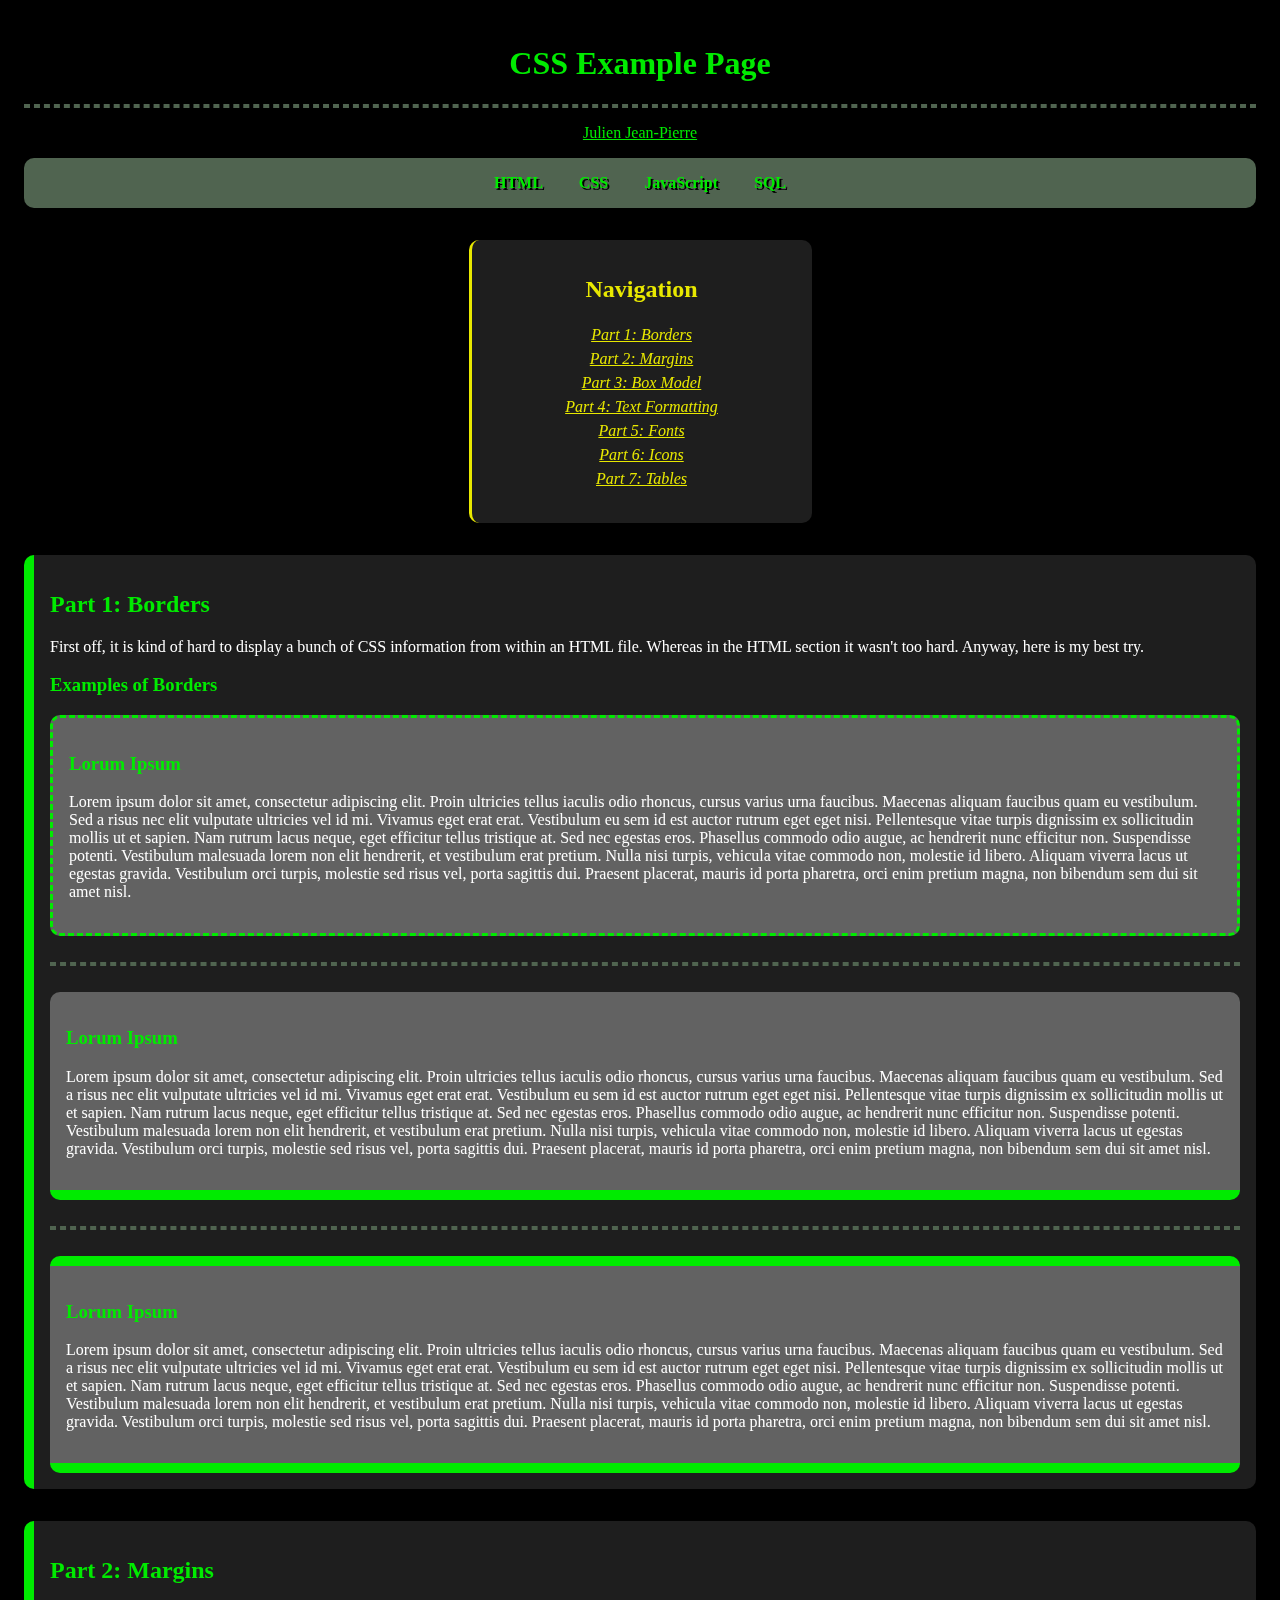
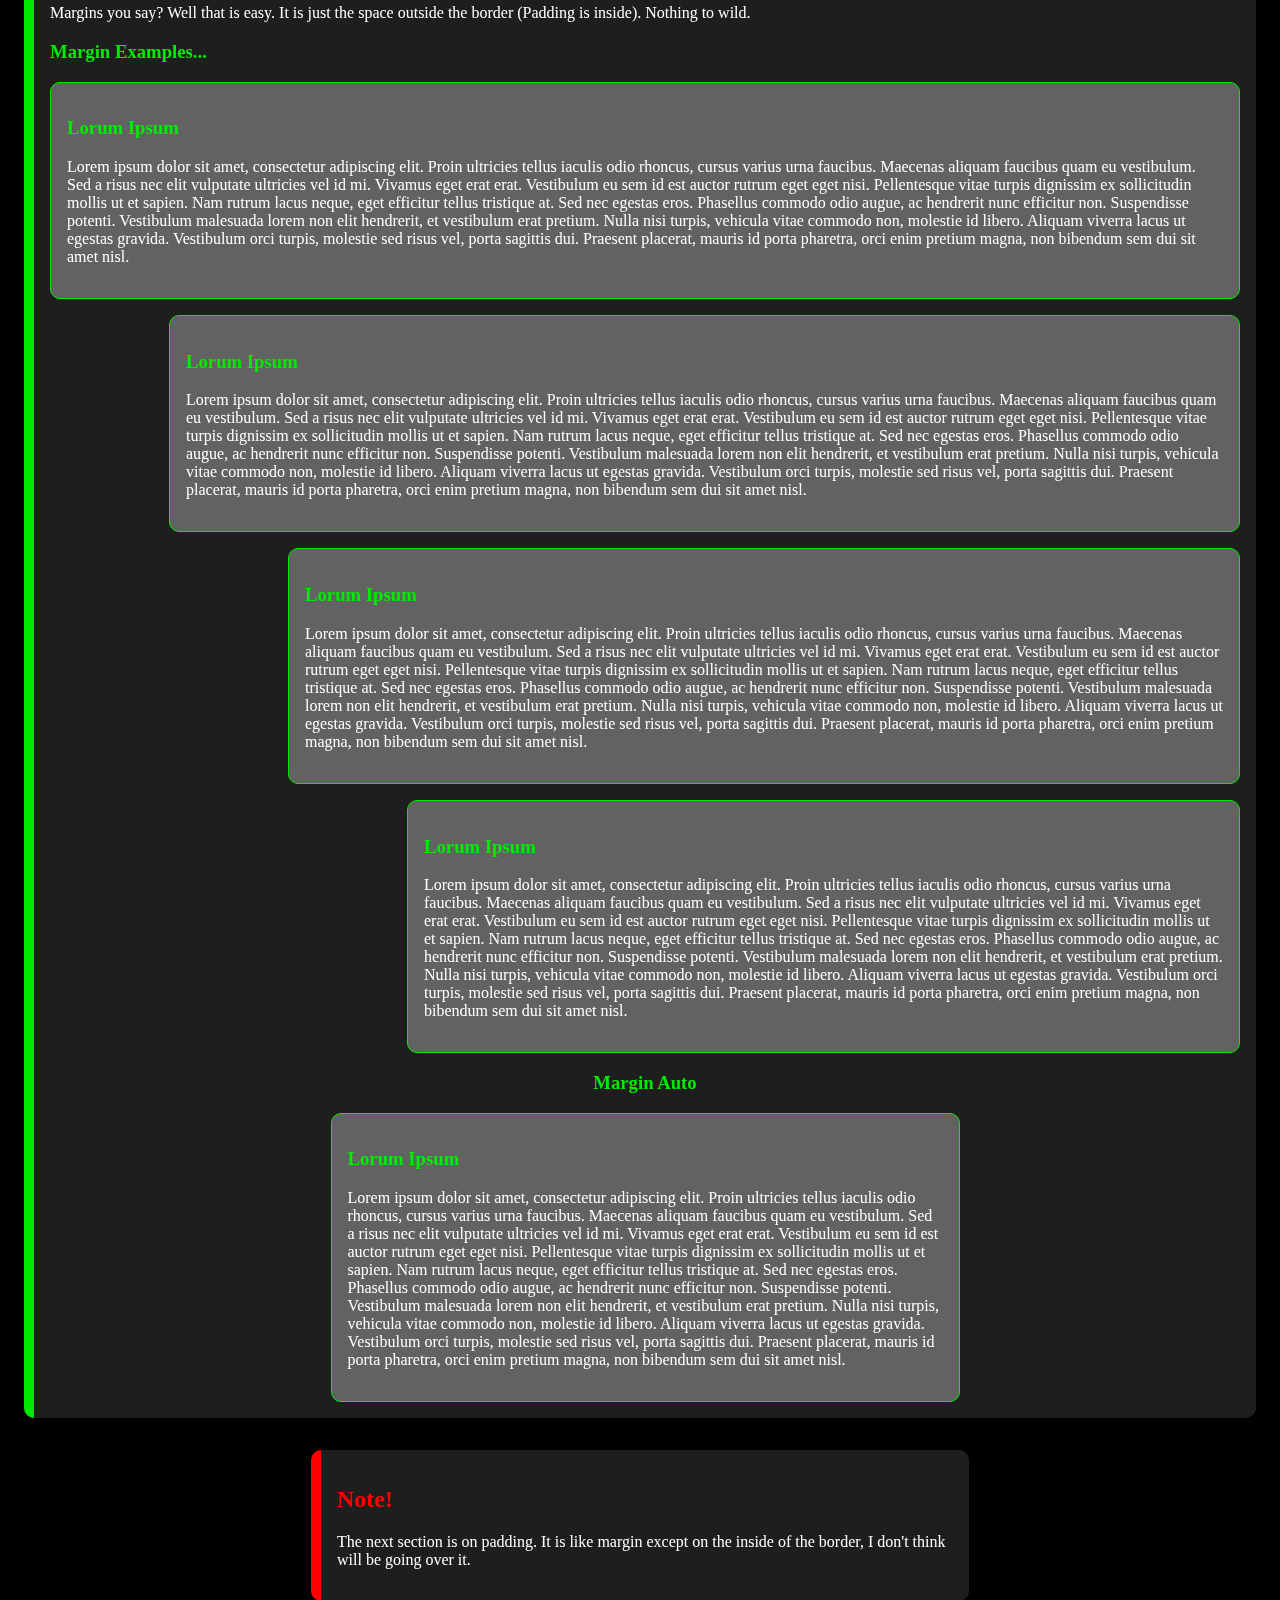
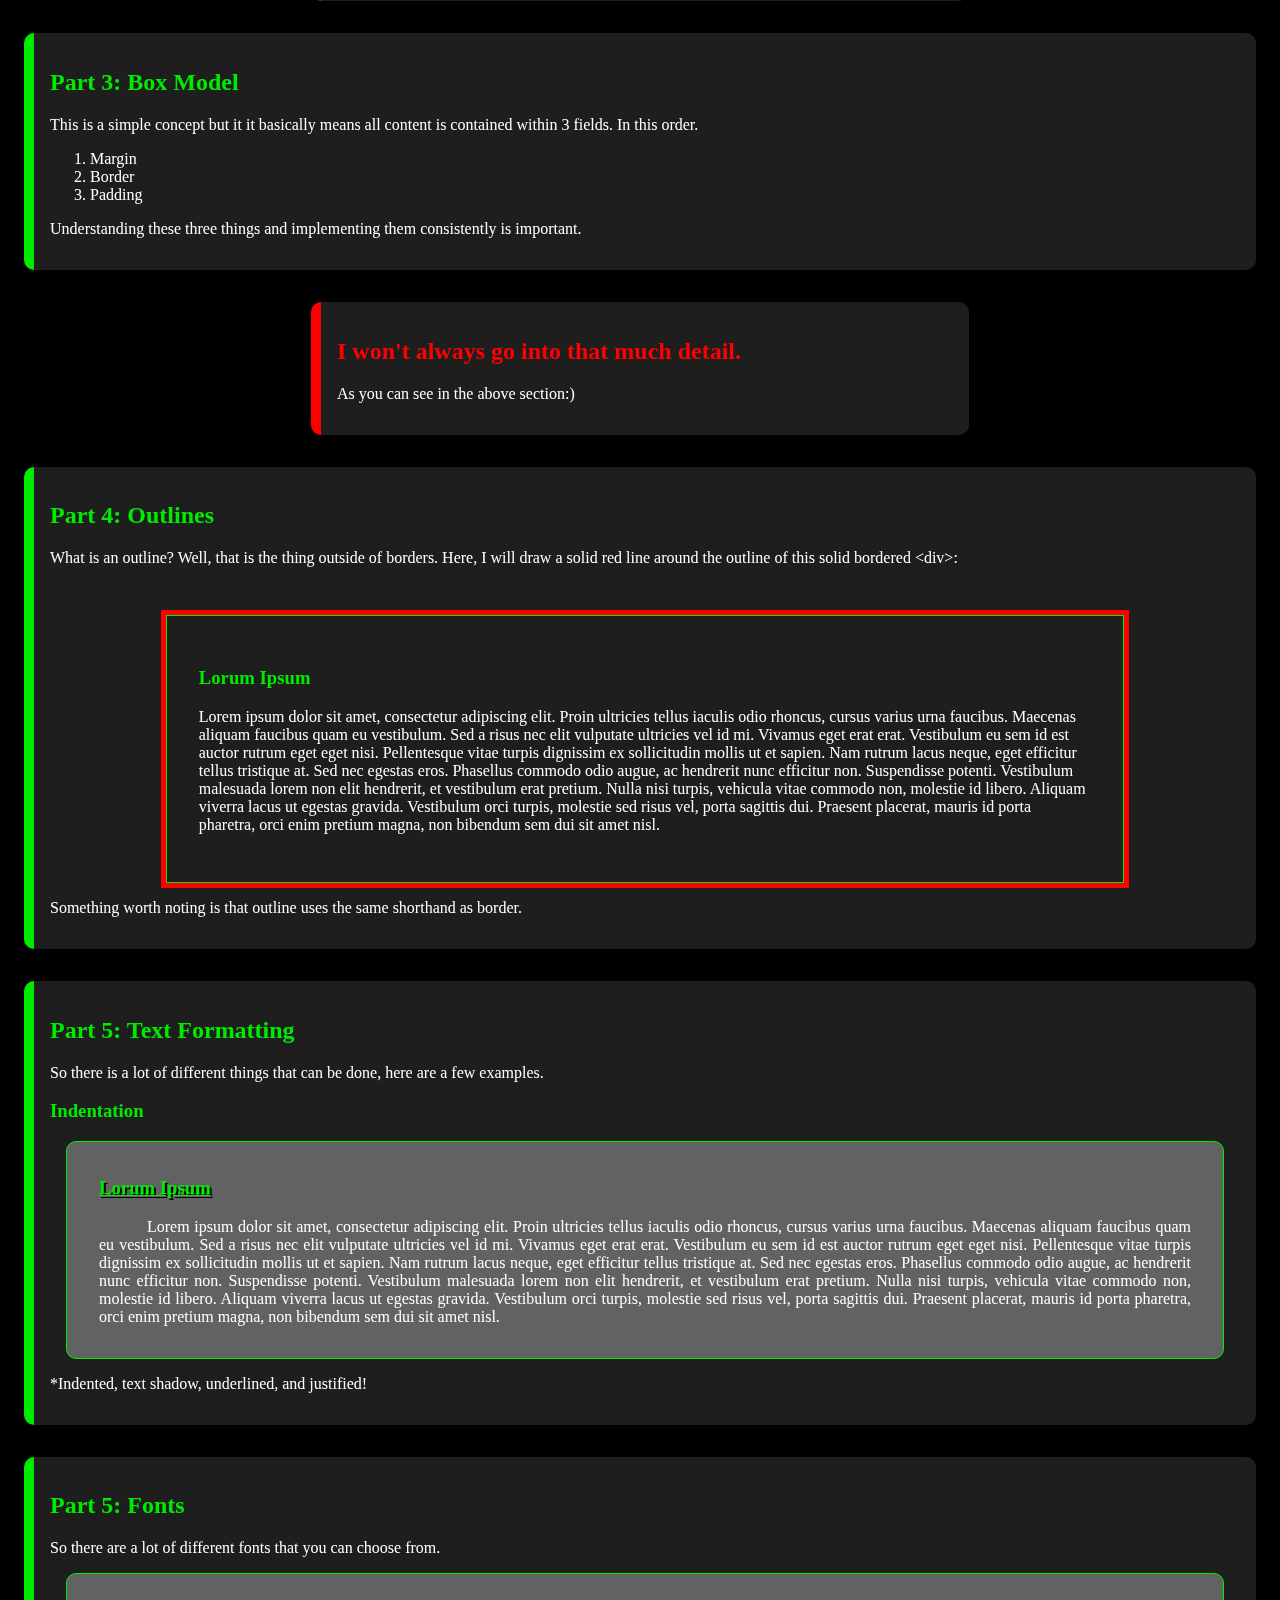
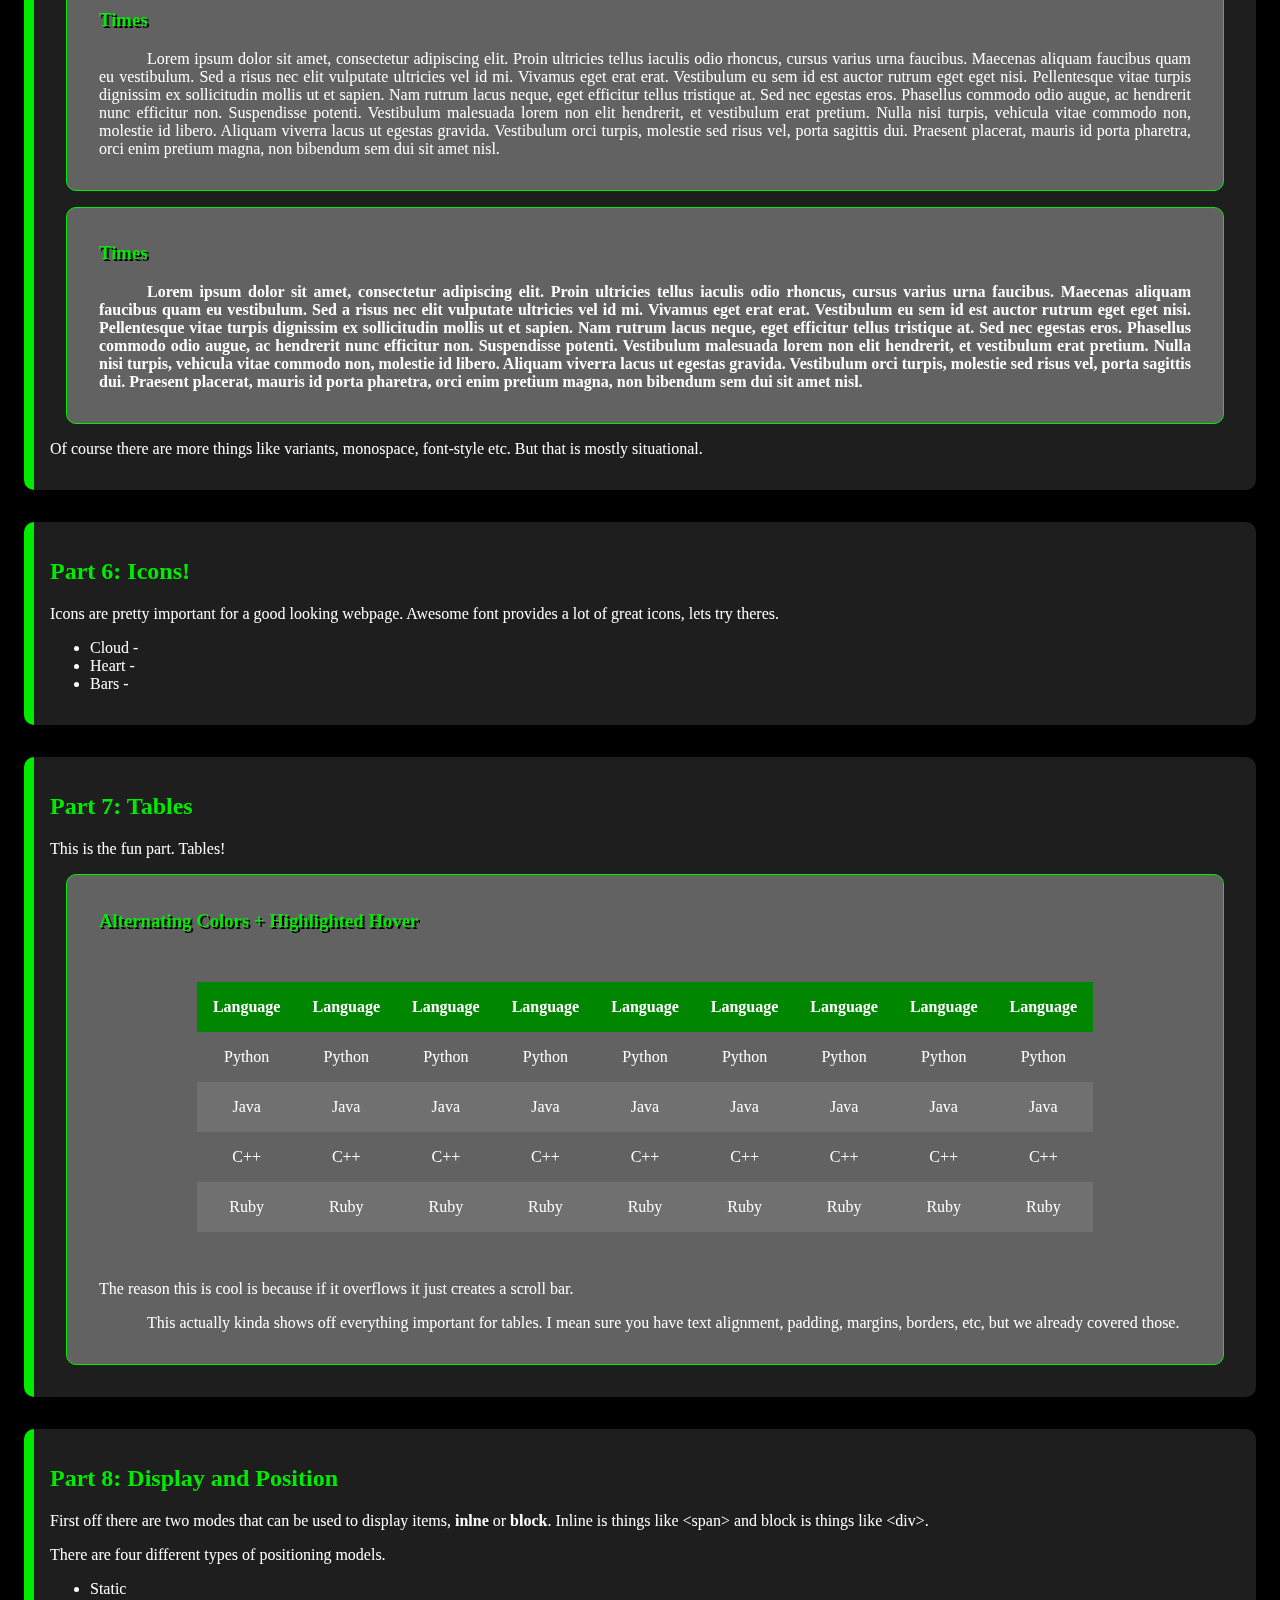
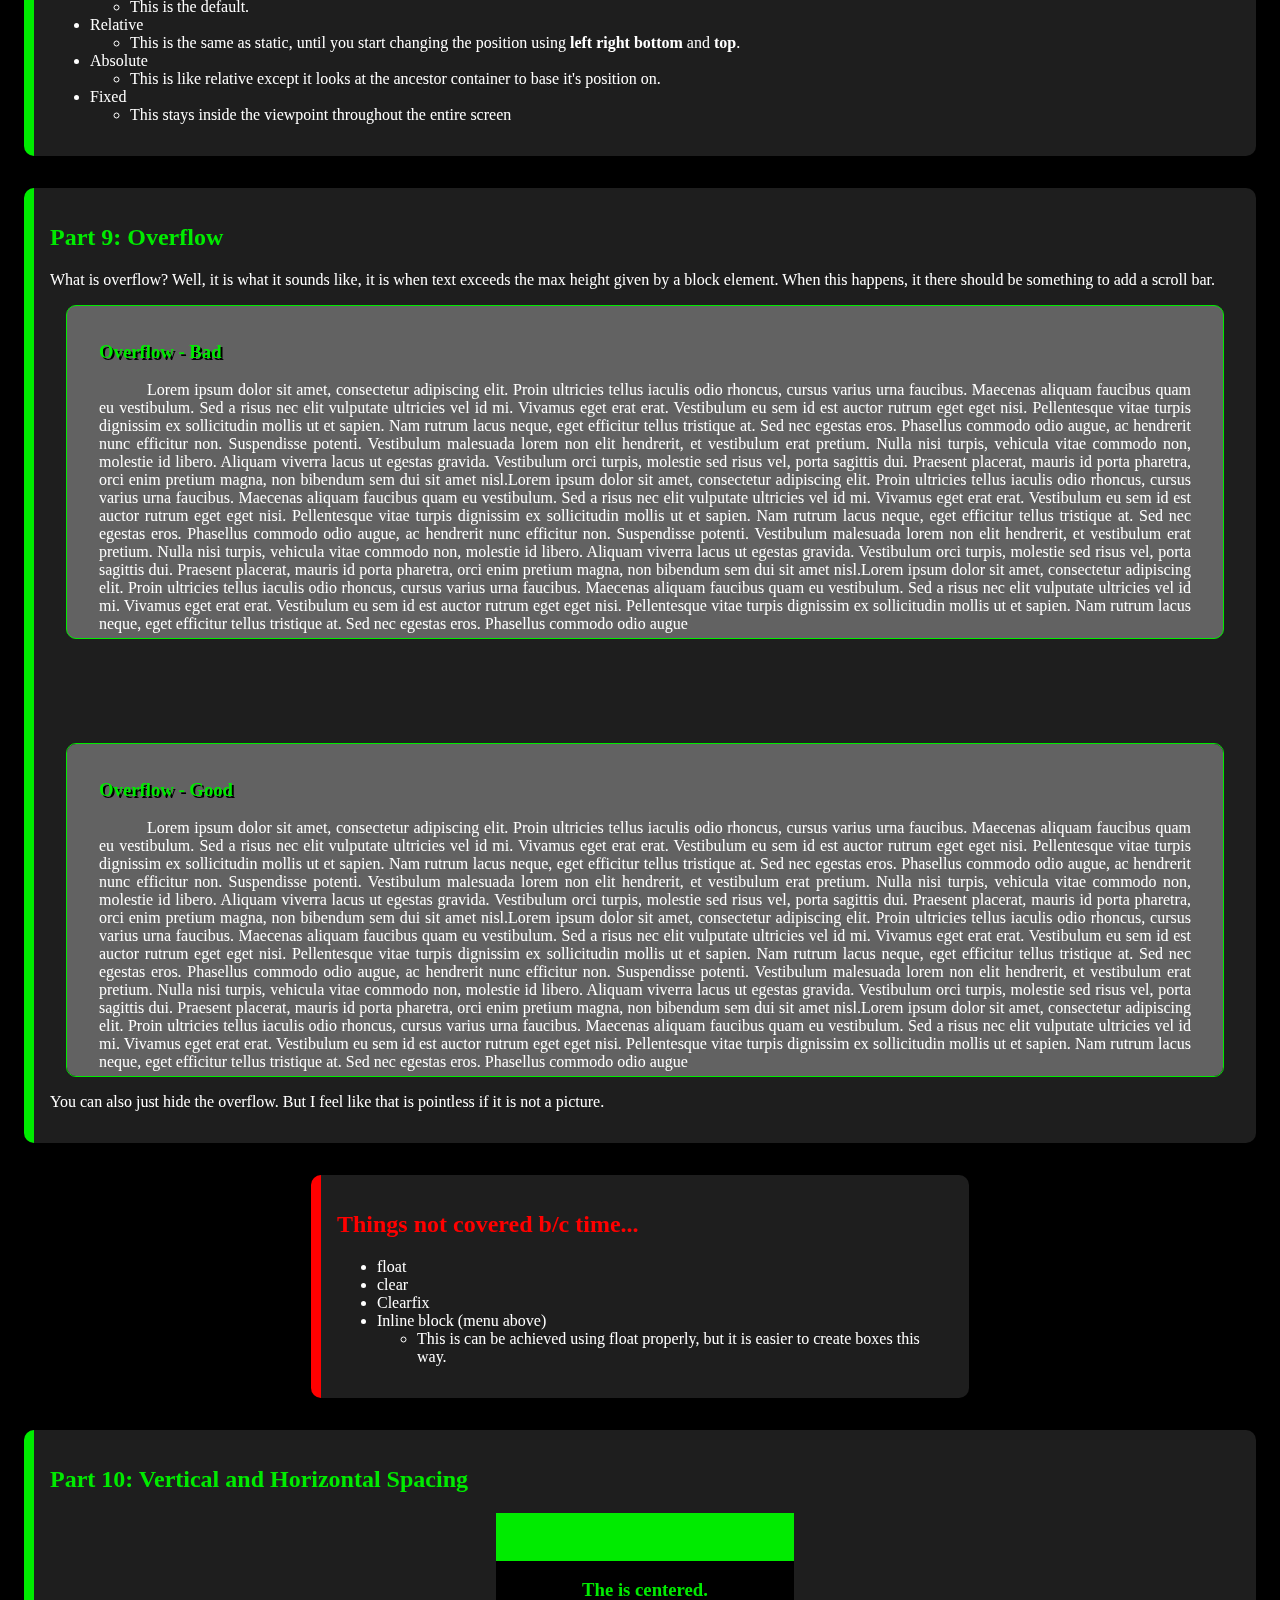
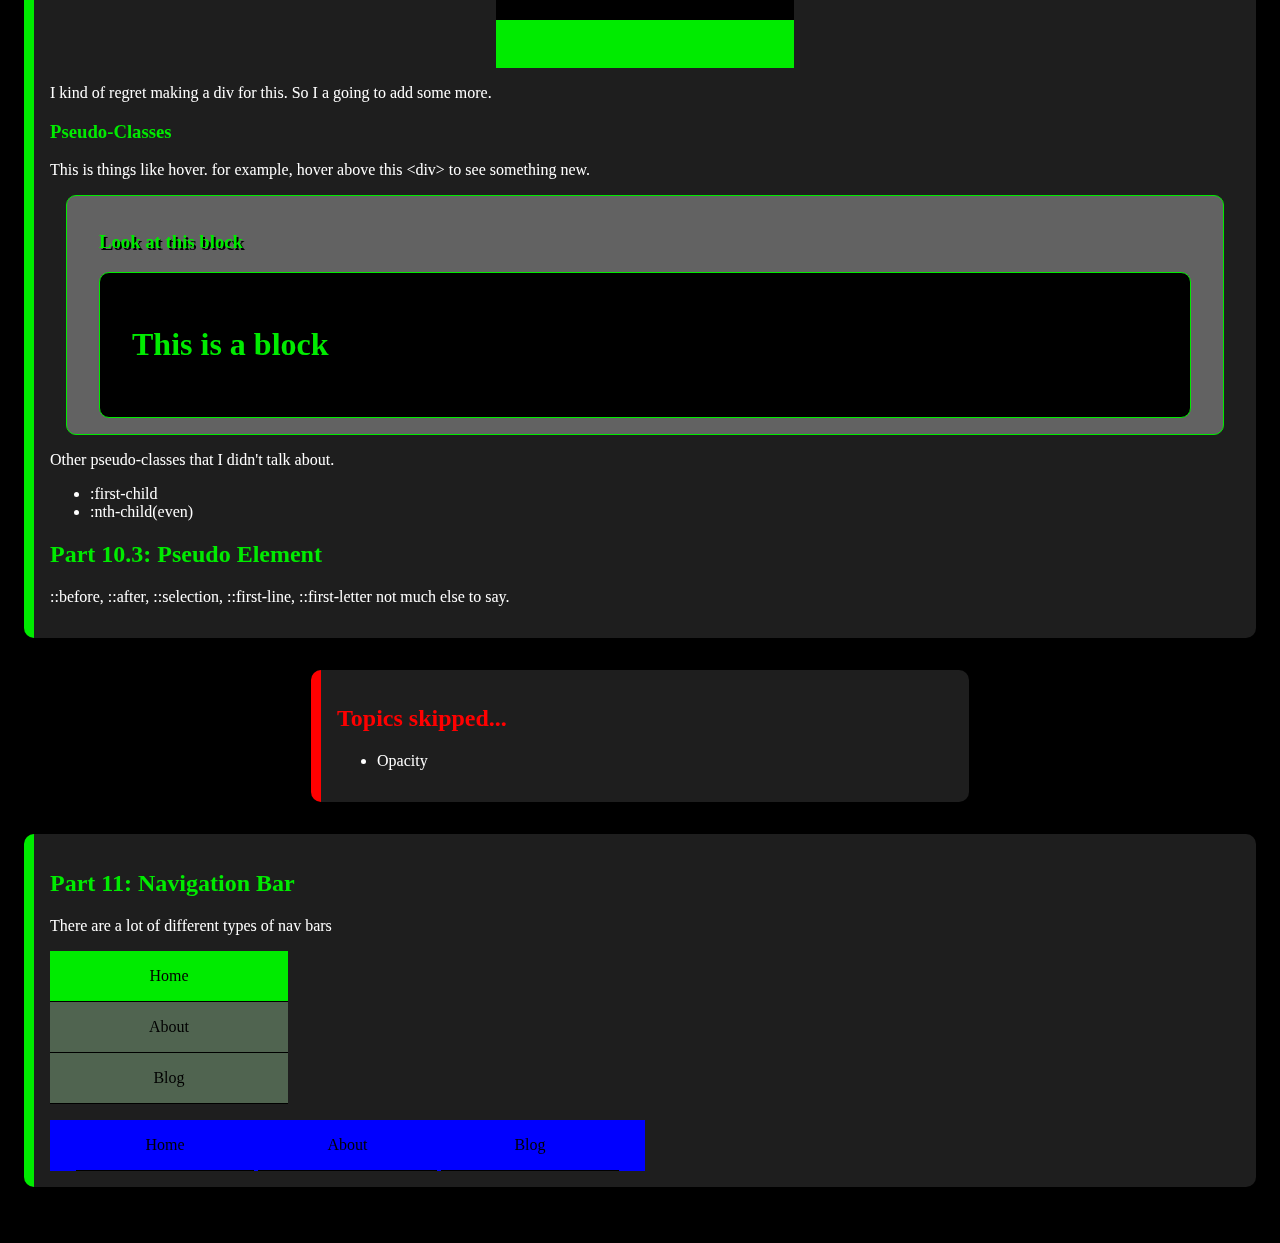
==== css_document.html @ b3747b6f "Initial push" ====
<!DOCTYPE html>
<html>
	<head>
		<title>CSS Page</title>
		<link rel="stylesheet" type="text/css" href="css_page_green.css">
		<!-- ADD HREF TO FONT AWESOME -->
		<link rel="stylesheet" type="text/css" href="font_awesome">
		<!-- ADD HREF TO FONT AWESOME -->
		<meta name="description" content="Page that describes css">
		<meta name="author" content="Julien Jean-Pierre">
		<meta name="keywords" content="CSS">
	</head>
	<body>
		<!-- HEADER -->
		<header id="header" class="">
			<h1>CSS Example Page</h1>
			<hr>
			<p><a href="github.com/herojeanpierre">Julien Jean-Pierre</a></p>
		</header>
		<!-- NAVIGATION -->
		<nav>
			<ul class="menu">
				<li class="menu"><a href="Simple_Document.html">HTML</a></li>
				<li class="menu"><a href="css_document.html">CSS</a></li>
				<li class="menu"><a href="javascript_document.html">JavaScript</a></li>
				<li class="menu"><a href="sql_document.html">SQL</a></li>
			</ul>
			<div class="content_nav">
				<h2>Navigation</h2>
				<ul>
					<li><a href="#Part_1">Part 1: Borders</a></li>
					<li><a href="#Part_2">Part 2: Margins</a></li>
					<li><a href="#Part_3">Part 3: Box Model</a></li>
					<li><a href="#Part_4">Part 4: Text Formatting</a></li>
					<li><a href="#Part_5">Part 5: Fonts</a></li>
					<li><a href="#Part_6">Part 6: Icons</a></li>
					<li><a href="#Part_7">Part 7: Tables</a></li>
				</ul>
			</div>
		</nav>
		<!-- SECTION -->
		<section>
			<div class="content_container" id="Part_1">
				<h2>Part 1: Borders</h2>
				<p>First off, it is kind of hard to display a bunch of CSS information from within an HTML file. Whereas in the HTML section it wasn't too hard. Anyway, here is my best try. </p>
				<h3>Examples of Borders</h3>
				<div id="cool_border_1"	>
					<h3>Lorum Ipsum</h3>
					<p>Lorem ipsum dolor sit amet, consectetur adipiscing elit. Proin ultricies tellus iaculis odio rhoncus, cursus varius urna faucibus. Maecenas aliquam faucibus quam eu vestibulum. Sed a risus nec elit vulputate ultricies vel id mi. Vivamus eget erat erat. Vestibulum eu sem id est auctor rutrum eget eget nisi. Pellentesque vitae turpis dignissim ex sollicitudin mollis ut et sapien. Nam rutrum lacus neque, eget efficitur tellus tristique at. Sed nec egestas eros. Phasellus commodo odio augue, ac hendrerit nunc efficitur non. Suspendisse potenti. Vestibulum malesuada lorem non elit hendrerit, et vestibulum erat pretium. Nulla nisi turpis, vehicula vitae commodo non, molestie id libero. Aliquam viverra lacus ut egestas gravida. Vestibulum orci turpis, molestie sed risus vel, porta sagittis dui. Praesent placerat, mauris id porta pharetra, orci enim pretium magna, non bibendum sem dui sit amet nisl.</p>
				</div>
				<br><hr><br>
				<div id="cool_border_2">
					<h3>Lorum Ipsum</h3>
					<p>Lorem ipsum dolor sit amet, consectetur adipiscing elit. Proin ultricies tellus iaculis odio rhoncus, cursus varius urna faucibus. Maecenas aliquam faucibus quam eu vestibulum. Sed a risus nec elit vulputate ultricies vel id mi. Vivamus eget erat erat. Vestibulum eu sem id est auctor rutrum eget eget nisi. Pellentesque vitae turpis dignissim ex sollicitudin mollis ut et sapien. Nam rutrum lacus neque, eget efficitur tellus tristique at. Sed nec egestas eros. Phasellus commodo odio augue, ac hendrerit nunc efficitur non. Suspendisse potenti. Vestibulum malesuada lorem non elit hendrerit, et vestibulum erat pretium. Nulla nisi turpis, vehicula vitae commodo non, molestie id libero. Aliquam viverra lacus ut egestas gravida. Vestibulum orci turpis, molestie sed risus vel, porta sagittis dui. Praesent placerat, mauris id porta pharetra, orci enim pretium magna, non bibendum sem dui sit amet nisl.</p>
				</div>
				<br><hr><br>
				<div id="cool_border_3">
					<h3>Lorum Ipsum</h3>
					<p>Lorem ipsum dolor sit amet, consectetur adipiscing elit. Proin ultricies tellus iaculis odio rhoncus, cursus varius urna faucibus. Maecenas aliquam faucibus quam eu vestibulum. Sed a risus nec elit vulputate ultricies vel id mi. Vivamus eget erat erat. Vestibulum eu sem id est auctor rutrum eget eget nisi. Pellentesque vitae turpis dignissim ex sollicitudin mollis ut et sapien. Nam rutrum lacus neque, eget efficitur tellus tristique at. Sed nec egestas eros. Phasellus commodo odio augue, ac hendrerit nunc efficitur non. Suspendisse potenti. Vestibulum malesuada lorem non elit hendrerit, et vestibulum erat pretium. Nulla nisi turpis, vehicula vitae commodo non, molestie id libero. Aliquam viverra lacus ut egestas gravida. Vestibulum orci turpis, molestie sed risus vel, porta sagittis dui. Praesent placerat, mauris id porta pharetra, orci enim pretium magna, non bibendum sem dui sit amet nisl.</p>
				</div>
			</div>
			<div class="content_container" id="Part_2">
				<h2>Part 2: Margins</h2>
				<p>Margins you say? Well that is easy. It is just the space outside the border (Padding is inside). Nothing to wild.</p>
				<h3>Margin Examples...</h3>
				<div id="margin_left_1">
					<h3>Lorum Ipsum</h3>
					<p>Lorem ipsum dolor sit amet, consectetur adipiscing elit. Proin ultricies tellus iaculis odio rhoncus, cursus varius urna faucibus. Maecenas aliquam faucibus quam eu vestibulum. Sed a risus nec elit vulputate ultricies vel id mi. Vivamus eget erat erat. Vestibulum eu sem id est auctor rutrum eget eget nisi. Pellentesque vitae turpis dignissim ex sollicitudin mollis ut et sapien. Nam rutrum lacus neque, eget efficitur tellus tristique at. Sed nec egestas eros. Phasellus commodo odio augue, ac hendrerit nunc efficitur non. Suspendisse potenti. Vestibulum malesuada lorem non elit hendrerit, et vestibulum erat pretium. Nulla nisi turpis, vehicula vitae commodo non, molestie id libero. Aliquam viverra lacus ut egestas gravida. Vestibulum orci turpis, molestie sed risus vel, porta sagittis dui. Praesent placerat, mauris id porta pharetra, orci enim pretium magna, non bibendum sem dui sit amet nisl.</p>
				</div>
				<div id="margin_left_2">
					<h3>Lorum Ipsum</h3>
					<p>Lorem ipsum dolor sit amet, consectetur adipiscing elit. Proin ultricies tellus iaculis odio rhoncus, cursus varius urna faucibus. Maecenas aliquam faucibus quam eu vestibulum. Sed a risus nec elit vulputate ultricies vel id mi. Vivamus eget erat erat. Vestibulum eu sem id est auctor rutrum eget eget nisi. Pellentesque vitae turpis dignissim ex sollicitudin mollis ut et sapien. Nam rutrum lacus neque, eget efficitur tellus tristique at. Sed nec egestas eros. Phasellus commodo odio augue, ac hendrerit nunc efficitur non. Suspendisse potenti. Vestibulum malesuada lorem non elit hendrerit, et vestibulum erat pretium. Nulla nisi turpis, vehicula vitae commodo non, molestie id libero. Aliquam viverra lacus ut egestas gravida. Vestibulum orci turpis, molestie sed risus vel, porta sagittis dui. Praesent placerat, mauris id porta pharetra, orci enim pretium magna, non bibendum sem dui sit amet nisl.</p>
				</div>
				<div id="margin_left_3">
					<h3>Lorum Ipsum</h3>
					<p>Lorem ipsum dolor sit amet, consectetur adipiscing elit. Proin ultricies tellus iaculis odio rhoncus, cursus varius urna faucibus. Maecenas aliquam faucibus quam eu vestibulum. Sed a risus nec elit vulputate ultricies vel id mi. Vivamus eget erat erat. Vestibulum eu sem id est auctor rutrum eget eget nisi. Pellentesque vitae turpis dignissim ex sollicitudin mollis ut et sapien. Nam rutrum lacus neque, eget efficitur tellus tristique at. Sed nec egestas eros. Phasellus commodo odio augue, ac hendrerit nunc efficitur non. Suspendisse potenti. Vestibulum malesuada lorem non elit hendrerit, et vestibulum erat pretium. Nulla nisi turpis, vehicula vitae commodo non, molestie id libero. Aliquam viverra lacus ut egestas gravida. Vestibulum orci turpis, molestie sed risus vel, porta sagittis dui. Praesent placerat, mauris id porta pharetra, orci enim pretium magna, non bibendum sem dui sit amet nisl.</p>
				</div>
				<div id="margin_left_4">
					<h3>Lorum Ipsum</h3>
					<p>Lorem ipsum dolor sit amet, consectetur adipiscing elit. Proin ultricies tellus iaculis odio rhoncus, cursus varius urna faucibus. Maecenas aliquam faucibus quam eu vestibulum. Sed a risus nec elit vulputate ultricies vel id mi. Vivamus eget erat erat. Vestibulum eu sem id est auctor rutrum eget eget nisi. Pellentesque vitae turpis dignissim ex sollicitudin mollis ut et sapien. Nam rutrum lacus neque, eget efficitur tellus tristique at. Sed nec egestas eros. Phasellus commodo odio augue, ac hendrerit nunc efficitur non. Suspendisse potenti. Vestibulum malesuada lorem non elit hendrerit, et vestibulum erat pretium. Nulla nisi turpis, vehicula vitae commodo non, molestie id libero. Aliquam viverra lacus ut egestas gravida. Vestibulum orci turpis, molestie sed risus vel, porta sagittis dui. Praesent placerat, mauris id porta pharetra, orci enim pretium magna, non bibendum sem dui sit amet nisl.</p>
				</div>
				<h3 style="text-align: center;">Margin Auto</h3>
				<div id="margin_auto">
					<h3>Lorum Ipsum</h3>
					<p>Lorem ipsum dolor sit amet, consectetur adipiscing elit. Proin ultricies tellus iaculis odio rhoncus, cursus varius urna faucibus. Maecenas aliquam faucibus quam eu vestibulum. Sed a risus nec elit vulputate ultricies vel id mi. Vivamus eget erat erat. Vestibulum eu sem id est auctor rutrum eget eget nisi. Pellentesque vitae turpis dignissim ex sollicitudin mollis ut et sapien. Nam rutrum lacus neque, eget efficitur tellus tristique at. Sed nec egestas eros. Phasellus commodo odio augue, ac hendrerit nunc efficitur non. Suspendisse potenti. Vestibulum malesuada lorem non elit hendrerit, et vestibulum erat pretium. Nulla nisi turpis, vehicula vitae commodo non, molestie id libero. Aliquam viverra lacus ut egestas gravida. Vestibulum orci turpis, molestie sed risus vel, porta sagittis dui. Praesent placerat, mauris id porta pharetra, orci enim pretium magna, non bibendum sem dui sit amet nisl.</p>
				</div>
			</div>
			<div class="content_note">
				<h2>Note!</h2>
				<p>The next section is on padding. It is like margin except on the inside of the border, I don't think will be going over it.</p>
			</div>
			<div class="content_container" id="Part_3">
				<h2>Part 3: Box Model</h2>
				<p>This is a simple concept but it it basically means all content is contained within 3 fields. In this order.
					<ol>
						<li>Margin</li>
						<li>Border</li>
						<li>Padding</li>
					</ol>
				</p>
				<p>Understanding these three things and implementing them consistently is important.</p>
			</div>
			<div class="content_note">
				<h2>I won't always go into that much detail.</h2>
				<p>As you can see in the above section:)</p>
			</div>
			<div class="content_container" id="Part_4">
				<h2>Part 4: Outlines</h2>
				<p>What is an outline? Well, that is the thing outside of borders. Here, I will draw a solid red line around the outline of this solid bordered &ltdiv&gt:</p>
				<div id="outline_example_1">
					<h3>Lorum Ipsum</h3>
					<p>Lorem ipsum dolor sit amet, consectetur adipiscing elit. Proin ultricies tellus iaculis odio rhoncus, cursus varius urna faucibus. Maecenas aliquam faucibus quam eu vestibulum. Sed a risus nec elit vulputate ultricies vel id mi. Vivamus eget erat erat. Vestibulum eu sem id est auctor rutrum eget eget nisi. Pellentesque vitae turpis dignissim ex sollicitudin mollis ut et sapien. Nam rutrum lacus neque, eget efficitur tellus tristique at. Sed nec egestas eros. Phasellus commodo odio augue, ac hendrerit nunc efficitur non. Suspendisse potenti.  Vestibulum malesuada lorem non elit hendrerit, et vestibulum erat pretium. Nulla nisi turpis, vehicula vitae commodo non, molestie id libero. Aliquam viverra lacus ut egestas gravida. Vestibulum orci turpis, molestie sed risus vel, porta sagittis dui. Praesent placerat, mauris id porta pharetra, orci enim pretium magna, non bibendum sem dui sit amet nisl.</p>
				</div>
				<p>Something worth noting is that outline uses the same shorthand as border. </p>
			</div>
			<div class="content_container" id="Part_5">
				<h2>Part 5: Text Formatting</h2>
				<p>So there is a lot of different things that can be done, here are a few examples.</p>
				<h3>Indentation</h3>
				<div class="example" id="text_format_example_1">
					<h3>Lorum Ipsum</h3>
					<p>Lorem ipsum dolor sit amet, consectetur adipiscing elit. Proin ultricies tellus iaculis odio rhoncus, cursus varius urna faucibus. Maecenas aliquam faucibus quam eu vestibulum. Sed a risus nec elit vulputate ultricies vel id mi. Vivamus eget erat erat. Vestibulum eu sem id est auctor rutrum eget eget nisi. Pellentesque vitae turpis dignissim ex sollicitudin mollis ut et sapien. Nam rutrum lacus neque, eget efficitur tellus tristique at. Sed nec egestas eros. Phasellus commodo odio augue, ac hendrerit nunc efficitur non. Suspendisse potenti.  Vestibulum malesuada lorem non elit hendrerit, et vestibulum erat pretium. Nulla nisi turpis, vehicula vitae commodo non, molestie id libero. Aliquam viverra lacus ut egestas gravida. Vestibulum orci turpis, molestie sed risus vel, porta sagittis dui. Praesent placerat, mauris id porta pharetra, orci enim pretium magna, non bibendum sem dui sit amet nisl.</p>
				</div>
				<p>*Indented, text shadow, underlined, and justified!</p>
			</div>
			<div class="content_container" id="Part_5">
				<h2>Part 5: Fonts</h2>
				<p>So there are a lot of different fonts that you can choose from.</p>
				<div class="example">
					<h3>Times</h3>
					<p style="font-family: 'Time New Roman', Times, serif">Lorem ipsum dolor sit amet, consectetur adipiscing elit. Proin ultricies tellus iaculis odio rhoncus, cursus varius urna faucibus. Maecenas aliquam faucibus quam eu vestibulum. Sed a risus nec elit vulputate ultricies vel id mi. Vivamus eget erat erat. Vestibulum eu sem id est auctor rutrum eget eget nisi. Pellentesque vitae turpis dignissim ex sollicitudin mollis ut et sapien. Nam rutrum lacus neque, eget efficitur tellus tristique at. Sed nec egestas eros. Phasellus commodo odio augue, ac hendrerit nunc efficitur non. Suspendisse potenti.  Vestibulum malesuada lorem non elit hendrerit, et vestibulum erat pretium. Nulla nisi turpis, vehicula vitae commodo non, molestie id libero. Aliquam viverra lacus ut egestas gravida. Vestibulum orci turpis, molestie sed risus vel, porta sagittis dui. Praesent placerat, mauris id porta pharetra, orci enim pretium magna, non bibendum sem dui sit amet nisl.</p>
				</div>
				<div class="example">
					<h3>Times</h3>
					<p style="font-weight: bold;">Lorem ipsum dolor sit amet, consectetur adipiscing elit. Proin ultricies tellus iaculis odio rhoncus, cursus varius urna faucibus. Maecenas aliquam faucibus quam eu vestibulum. Sed a risus nec elit vulputate ultricies vel id mi. Vivamus eget erat erat. Vestibulum eu sem id est auctor rutrum eget eget nisi. Pellentesque vitae turpis dignissim ex sollicitudin mollis ut et sapien. Nam rutrum lacus neque, eget efficitur tellus tristique at. Sed nec egestas eros. Phasellus commodo odio augue, ac hendrerit nunc efficitur non. Suspendisse potenti.  Vestibulum malesuada lorem non elit hendrerit, et vestibulum erat pretium. Nulla nisi turpis, vehicula vitae commodo non, molestie id libero. Aliquam viverra lacus ut egestas gravida. Vestibulum orci turpis, molestie sed risus vel, porta sagittis dui. Praesent placerat, mauris id porta pharetra, orci enim pretium magna, non bibendum sem dui sit amet nisl.</p>
				</div>
				<p>Of course there are more things like variants, monospace, font-style etc. But that is mostly situational.</p>
			</div>
			<div class="content_container" id="Part_6">
				<h2>Part 6: Icons!</h2>
				<p>Icons are pretty important for a good looking webpage. Awesome font provides a lot of great icons, lets try theres.</p>
				<ul>
					<li>Cloud - <span class="fa fa-cloud"></span></li>
					<li>Heart - <span class="fa fa-heart"></span></li>
					<li>Bars - <span class="fa fa-bars"></span></li>
				</ul>
			</div>
			<div class="content_container" id="Part_7">
				<h2>Part 7: Tables</h2>
				<p>This is the fun part. Tables!</p>
				<div class="example">
					<h3>Alternating Colors + Highlighted Hover</h3>
					<div style="overflow-x: auto;">
						<table>
							<thead>
								<tr>
									<th>Language</th>
									<th>Language</th>
									<th>Language</th>
									<th>Language</th>
									<th>Language</th>
									<th>Language</th>
									<th>Language</th>
									<th>Language</th>
									<th>Language</th>
								</tr>
							</thead>
							<tbody>
								<tr>
									<td>Python</td>
									<td>Python</td>
									<td>Python</td>
									<td>Python</td>
									<td>Python</td>
									<td>Python</td>
									<td>Python</td>
									<td>Python</td>
									<td>Python</td>
								</tr>
								<tr>
									<td>Java</td>
									<td>Java</td>
									<td>Java</td>
									<td>Java</td>
									<td>Java</td>
									<td>Java</td>
									<td>Java</td>
									<td>Java</td>
									<td>Java</td>
								</tr>
								<tr>
									<td>C++</td>
									<td>C++</td>
									<td>C++</td>
									<td>C++</td>
									<td>C++</td>
									<td>C++</td>
									<td>C++</td>
									<td>C++</td>
									<td>C++</td>
								</tr>
								<tr>
									<td>Ruby</td>
									<td>Ruby</td>
									<td>Ruby</td>
									<td>Ruby</td>
									<td>Ruby</td>
									<td>Ruby</td>
									<td>Ruby</td>
									<td>Ruby</td>
									<td>Ruby</td>
								</tr>
							</tbody>
						</table></div>
						<p style="text-indent: 0">The reason this is cool is because if it overflows it just creates a scroll bar.</p>
						<p>This actually kinda shows off everything important for tables. I mean sure you have text alignment, padding, margins, borders, etc, but we already covered those.</p>
					</div>
				</div>
				<div class="content_container" id="Part_8">
					<h2>Part 8: Display and Position</h2>
					<p>First off there are two modes that can be used to display items, <strong>inlne</strong> or
						<strong>block</strong>. Inline is things like &ltspan&gt and block is things like &ltdiv&gt.
					</p>
					<p>There are four different types of positioning models.</p>
					<ul>
						<li>Static</li>
						<ul>
							<li>This is the default.</li>
						</ul>
						<li>Relative</li>
						<ul>
							<li>This is the same as static, until you start changing the position using
							<strong>left</strong> <strong>right</strong> <strong>bottom</strong> and <strong>top</strong>.</li>
						</ul>
						<li>Absolute</li>
						<ul>
							<li>This is like relative except it looks at the ancestor container to base it's position on.</li>
						</ul>
						<li>Fixed</li>
						<ul>
							<li>This stays inside the viewpoint throughout the entire screen</li>
						</ul>
					</ul>
				</div>
				<div class="content_container" id="Part_9">
					<h2>Part 9: Overflow</h2>
					<p>What is overflow? Well, it is what it sounds like, it is when text exceeds the max height given by a block element. When this happens, it there should be something to add a scroll bar.</p>
					<div class="example" style="max-height: 300px">
						<h3>Overflow - Bad</h3>
						<p>Lorem ipsum dolor sit amet, consectetur adipiscing elit. Proin ultricies tellus iaculis odio rhoncus, cursus varius urna faucibus. Maecenas aliquam faucibus quam eu vestibulum. Sed a risus nec elit vulputate ultricies vel id mi. Vivamus eget erat erat. Vestibulum eu sem id est auctor rutrum eget eget nisi. Pellentesque vitae turpis dignissim ex sollicitudin mollis ut et sapien. Nam rutrum lacus neque, eget efficitur tellus tristique at. Sed nec egestas eros. Phasellus commodo odio augue, ac hendrerit nunc efficitur non. Suspendisse potenti.  Vestibulum malesuada lorem non elit hendrerit, et vestibulum erat pretium. Nulla nisi turpis, vehicula vitae commodo non, molestie id libero. Aliquam viverra lacus ut egestas gravida. Vestibulum orci turpis, molestie sed risus vel, porta sagittis dui. Praesent placerat, mauris id porta pharetra, orci enim pretium magna, non bibendum sem dui sit amet nisl.Lorem ipsum dolor sit amet, consectetur adipiscing elit. Proin ultricies tellus iaculis odio rhoncus, cursus varius urna faucibus. Maecenas aliquam faucibus quam eu vestibulum. Sed a risus nec elit vulputate ultricies vel id mi. Vivamus eget erat erat. Vestibulum eu sem id est auctor rutrum eget eget nisi. Pellentesque vitae turpis dignissim ex sollicitudin mollis ut et sapien. Nam rutrum lacus neque, eget efficitur tellus tristique at. Sed nec egestas eros. Phasellus commodo odio augue, ac hendrerit nunc efficitur non. Suspendisse potenti.  Vestibulum malesuada lorem non elit hendrerit, et vestibulum erat pretium. Nulla nisi turpis, vehicula vitae commodo non, molestie id libero. Aliquam viverra lacus ut egestas gravida. Vestibulum orci turpis, molestie sed risus vel, porta sagittis dui. Praesent placerat, mauris id porta pharetra, orci enim pretium magna, non bibendum sem dui sit amet nisl.Lorem ipsum dolor sit amet, consectetur adipiscing elit. Proin ultricies tellus iaculis odio rhoncus, cursus varius urna faucibus. Maecenas aliquam faucibus quam eu vestibulum. Sed a risus nec elit vulputate ultricies vel id mi. Vivamus eget erat erat. Vestibulum eu sem id est auctor rutrum eget eget nisi. Pellentesque vitae turpis dignissim ex sollicitudin mollis ut et sapien. Nam rutrum lacus neque, eget efficitur tellus tristique at. Sed nec egestas eros. Phasellus commodo odio augue</p>
					</div>
					<br><br><br><br>
					
					<div class="example" style="max-height: 300px; overflow-y: auto">
						<h3>Overflow - Good</h3>
						<p>Lorem ipsum dolor sit amet, consectetur adipiscing elit. Proin ultricies tellus iaculis odio rhoncus, cursus varius urna faucibus. Maecenas aliquam faucibus quam eu vestibulum. Sed a risus nec elit vulputate ultricies vel id mi. Vivamus eget erat erat. Vestibulum eu sem id est auctor rutrum eget eget nisi. Pellentesque vitae turpis dignissim ex sollicitudin mollis ut et sapien. Nam rutrum lacus neque, eget efficitur tellus tristique at. Sed nec egestas eros. Phasellus commodo odio augue, ac hendrerit nunc efficitur non. Suspendisse potenti.  Vestibulum malesuada lorem non elit hendrerit, et vestibulum erat pretium. Nulla nisi turpis, vehicula vitae commodo non, molestie id libero. Aliquam viverra lacus ut egestas gravida. Vestibulum orci turpis, molestie sed risus vel, porta sagittis dui. Praesent placerat, mauris id porta pharetra, orci enim pretium magna, non bibendum sem dui sit amet nisl.Lorem ipsum dolor sit amet, consectetur adipiscing elit. Proin ultricies tellus iaculis odio rhoncus, cursus varius urna faucibus. Maecenas aliquam faucibus quam eu vestibulum. Sed a risus nec elit vulputate ultricies vel id mi. Vivamus eget erat erat. Vestibulum eu sem id est auctor rutrum eget eget nisi. Pellentesque vitae turpis dignissim ex sollicitudin mollis ut et sapien. Nam rutrum lacus neque, eget efficitur tellus tristique at. Sed nec egestas eros. Phasellus commodo odio augue, ac hendrerit nunc efficitur non. Suspendisse potenti.  Vestibulum malesuada lorem non elit hendrerit, et vestibulum erat pretium. Nulla nisi turpis, vehicula vitae commodo non, molestie id libero. Aliquam viverra lacus ut egestas gravida. Vestibulum orci turpis, molestie sed risus vel, porta sagittis dui. Praesent placerat, mauris id porta pharetra, orci enim pretium magna, non bibendum sem dui sit amet nisl.Lorem ipsum dolor sit amet, consectetur adipiscing elit. Proin ultricies tellus iaculis odio rhoncus, cursus varius urna faucibus. Maecenas aliquam faucibus quam eu vestibulum. Sed a risus nec elit vulputate ultricies vel id mi. Vivamus eget erat erat. Vestibulum eu sem id est auctor rutrum eget eget nisi. Pellentesque vitae turpis dignissim ex sollicitudin mollis ut et sapien. Nam rutrum lacus neque, eget efficitur tellus tristique at. Sed nec egestas eros. Phasellus commodo odio augue</p>
					</div>
					<p>You can also just hide the overflow. But I feel like that is pointless if it is not a picture.  </p>
				</div>
			</div>
			<div class="content_note">
				<h2>Things not covered b/c time...</h2>
				<ul>
					<li>float</li>
					<li>clear</li>
					<li>Clearfix</li>
					<li>Inline block (menu above)</li>
					<ul>
						<li>This is can be achieved using float properly, but it is easier to create boxes this way.</li>
					</ul>
				</ul>
			</div>
			<div class="content_container" id="Part_10">
				<h2>Part 10: Vertical and Horizontal Spacing</h2>
				<div id="center_test_1">
					<h3>The is centered.</h3>
				</div>
				<p>I kind of regret making a div for this. So I a going to add some more.</p>
				<h3>Pseudo-Classes</h3>
				<p>This is things like hover. for example, hover above this &ltdiv&gt to see something new.</p>
				<div class="example">
					<h3>Look at this block</h3>
					<div class="hovershow">
						<h1>This is a block</h1>
						<p>This is some hidden content. This is some hidden content. This is some hidden content. This is some hidden content. This is some hidden content. This is some hidden content. This is some hidden content. This is some hidden content. This is some hidden content. This is some hidden content. This is some hidden content. This is some hidden content. This is some hidden content. This is some hidden content. This is some hidden content. </p>
					</div>
				</div>
				<p>Other pseudo-classes that I didn't talk about.</p>
				<ul>
					<li>:first-child</li>
					<li>:nth-child(even)</li>
				</ul>
				<h2>Part 10.3: Pseudo Element</h2>
				<p>::before, ::after, ::selection, ::first-line, ::first-letter not much else to say.</p>
			</div>
			<div class="content_note">
				<h2>Topics skipped...</h2>
				<ul>
					<li>Opacity</li>
				</ul>
				
			</div>
			<div class="content_container" id="Part_11">
				<h2>Part 11: Navigation Bar</h2>
				<p>There are a lot of different types of nav bars</p>
				<ul class="vert_nav">
					<li><a class="active" href="#About">Home</a></li>
					<li><a href="#About">About</a></li>
					<li><a href="#About">Blog</a></li>
				</ul>

				<ul class="vert_nav_2">
					<li><a href="#About">Home</a></li>
					<li><a href="#About">About</a></li>
					<li><a href="#About">Blog</a></li>
				</ul>
			</div>
		</section>
		<!-- FOOTER -->
		<footer>
		</footer>
	</body>
</html>
---- css_page_green.css ----
/*This is where I am going to put my local variables*/

:root {
	--highlight-color: #00EB00;
	--secondary-highlight-color: #008600;
	--container-background-color: #1E1E1E;
	--example-container-background-color: #626262;
	--secondary-container-background-color: #506450;
	--border-radius: 10px;
	--note-color: red;
	--bg-color: #000000;
	--text-shadow: black;
	--nav-color: #E8E800;
}

body{
	background-color: var(--bg-color);
	padding: 1em;
}

header{
	text-align: center;
}

nav{

}

section{

}

footer{

}

hr{
	border: 2px dashed var(--secondary-container-background-color);
}

/*Style of headers*/
h1, h2, h3, h4, h5, h6{
	color: var(--highlight-color);
}

/*Color of descriptive text*/
p, input, blockquote, basefont, li, table, th, td, small{
	color: white;

}

table, td, th{
/*	border-left: 1px solid ;
	border-right: 1px solid grey;
*/	border-collapse: collapse;
}

td, th{
	padding: 1em;
	text-align: center;
}

table{
	margin: 2em auto 2em auto;
	empty-cells: show;
}

th{
	background-color: var(--secondary-highlight-color);
}

tr:nth-child(even){
	background-color: #707070
}

tr:hover{
	background-color: #909090;
}
/*Do you really want to highlight a table header? Ew.*/

/*
th:hover{
	background-color: #909090;	
}
*/
a{
	color: var(--highlight-color);
}

ul.menu{
	/*z-index: -1;*/
	text-align: center;
	padding: 16px;
	border-radius: 10px;
	background-color: var(--secondary-container-background-color);
}

li.menu{
	display: inline-block;
}

li.menu a{
	background-color: var(--secondary-container-background-color);
	padding: 16px;
	text-decoration: none;
	font-weight: bold;
	text-shadow: 2px 2px var(--text-shadow);
}

li.menu a:hover{
	background-color: var(--bg-color);
}

li.menu a.active{
	background-color: white;
}

div.content_container{
	padding: 1em;
	margin: 2em 0em 2em 0em;
	border-color: var(--highlight-color);
	border-width: 10px;
	border-style: none none none solid; /*Left Highlight*/
	background-color: var(--container-background-color);
	border-radius: 10px;
}

div.content_note{
	padding: 1em;
	margin: auto;
	width: 50%;
	border-color: var(--note-color);
	border-width: 10px;
	border-style: none none none solid; /*Left Highlight*/
	background-color: var(--container-background-color);
	border-radius: 10px;

}

div.content_note h2, div.content_note h3, div.content_note h4, div.content_note h6,
div.content_note ul{
	color: var(--note-color);
}

div.content_nav{
	padding: 1em;
	margin: 2em auto auto auto;
	width: 25%;
	text-align: center;
	border-color: var(--nav-color);
	border-wkidth: 10px;
	border-style: none none none solid; /*Left Highlight*/
	background-color: var(--container-background-color);
	border-radius: 10px;

}

div.content_nav h2, div.content_nav h3,
div.content_nav h4, div.content_nav h5,
div.content_nav h6, div.content_nav h1,
div.content_nav a, div.content_nav ul{
	color: var(--nav-color);
}

div.content_nav ul{
	text-align: center;
	margin: 1em 3.5em 1em 1em;
	font-style: italic;
	line-height: 1.5em;
	list-style-type: none;
}

div.example{
	width: auto;
	margin: 1em;
	padding: 1em 2em 1em 2em;
	border: 1px solid var(--highlight-color);
	border-radius: var(--border-radius);
	background-color: var(--example-container-background-color);
}

div.example:hover{
	background-color: #56565 6;
}

div.example p{
	text-indent: 3em;
	text-align: justify;
}

div.example h3{
	text-shadow: 2px 2px var(--text-shadow);
}

/*Could be cool but it looks*/
/*div.example p::first-letter{
	color: var(--highlight-color);
	font-size: xx-large;
	font-family: serif;
}*/


/*Dashed around*/
#cool_border_1{
	padding: 1em;
	border-color: var(--highlight-color);
	border-width: 3px;
	border-style: dashed;
	border-radius: 10px;
	background-color: var(--example-container-background-color);
}

/*Underlined*/
#cool_border_2{
	padding: 1em;
	border-color: var(--highlight-color);
	border-width: 10px;
	border-style: none none solid none;
	border-radius: 10px;
	background-color: var(--example-container-background-color);
}

/*Top and bottom solid*/
#cool_border_3{
	padding: 1em;
	border-color: var(--highlight-color);
	border-width: 10px;
	border-style: solid none solid none;
	border-radius: 10px;
	background-color: var(--example-container-background-color);
}

#margin_left_1{
	margin-top: 1em;
	padding: 1em;
	margin-left: 0%;
	border-color: var(--highlight-color);
	border-width: 1px;
	border-style: solid;
	border-radius: 10px;
	background-color: var(--example-container-background-color);
}

#margin_left_2{
	margin-top: 1em;
	padding: 1em;
	margin-left: 10%;
	border-color: var(--highlight-color);
	border-width: 1px;
	border-style: solid;
	border-radius: 10px;
	background-color: var(--example-container-background-color);
}

#margin_left_3{
	margin-top: 1em;
	padding: 1em;
	margin-left: 20%;
	border-color: var(--highlight-color);
	border-width: 1px;
	border-style: solid;
	border-radius: 10px;
	background-color: var(--example-container-background-color);
}

#margin_left_4{
	margin-top: 1em;
	padding: 1em;
	margin-left: 30%;
	border-color: var(--highlight-color);
	border-width: 1px;
	border-style: solid;
	border-radius: 10px;
	background-color: var(--example-container-background-color);
}

#margin_auto{
	margin: auto;
	margin-top: 1em;
	width: 50%;
	padding: 1em;
	border-color: var(--highlight-color);
	border-width: 1px;
	border-style: solid;
	border-radius: 10px;
	background-color: var(--example-container-background-color);
}

#outline_example_1{
	width: 75%;
	margin: 3em auto auto auto ;
	padding: 2em;
	border: 1px solid var(--highlight-color);
	outline-style: solid;
	outline-width: 5px;
	outline-color: red;
 }

#text_format_example_1 p{
	text-indent: 3em;	background-color: var(--example-container-background-color);

	text-align: justify;
}

#text_format_example_1 h3{
	text-decoration: underline;
	text-shadow: 2px 2px var(--text-shadow);
}

#center_test_1{
	margin: auto;
	width:25%;
	border-style: solid none solid none;
	border-width: 3em 0 3em 0;
	border-color: var(--highlight-color);
	text-align: center;
	background-color: black;
}

#center_test_1 h2{
	text-align: center;
}

.hovershow{
	border: 1px solid var(--highlight-color);
	padding: 2em;
	border-radius: 10px;
	background-color: black;
}

.hovershow p{
	display: none;
}

.hovershow:hover p{
	display: block;
}

ul.vert_nav{
	/*position: absolute;*/
	/*float: left;*/
	list-style-type: none;
	margin: 0;
	padding: 0;
	width: 20%;
	background-color: var(--secondary-container-background-color);
}

ul.vert_nav li{
	border-bottom: 1px solid black;
	text-align: center;
}

ul.vert_nav a{
	display: block;
	color: black;
	padding: 16px;
	text-decoration: none;
}

ul.vert_nav a:hover:not(.active){
	background-color: white;
	border-left: 5px solid black;
	border-right: 5px solid black;
}

ul.vert_nav a.active{	
	background-color: var(--highlight-color);
}

ul.vert_nav_2{
	list-style-type: none;
	margin: 1em 0 0 0;
	padding: 0;
	width: 50%;
	background-color: blue;	
	text-align: center;
}

ul.vert_nav_2 li{
	/*position: absolute;*/
	margin: 0;
	padding: 0;
	width: 30%;
	border-bottom: 1px solid black;
	text-align: center;
	/*display: block;*/
	display: inline-block;
}

ul.vert_nav_2 a{
	display:block;
	/*display: block;*/
	color: black;
	padding: 16px;
	text-decoration: none;
}

ul.vert_nav_2 a:hover:not(.active){
	background-color: white;
	border-left: 5px solid black;
	border-right: 5px solid black;
}
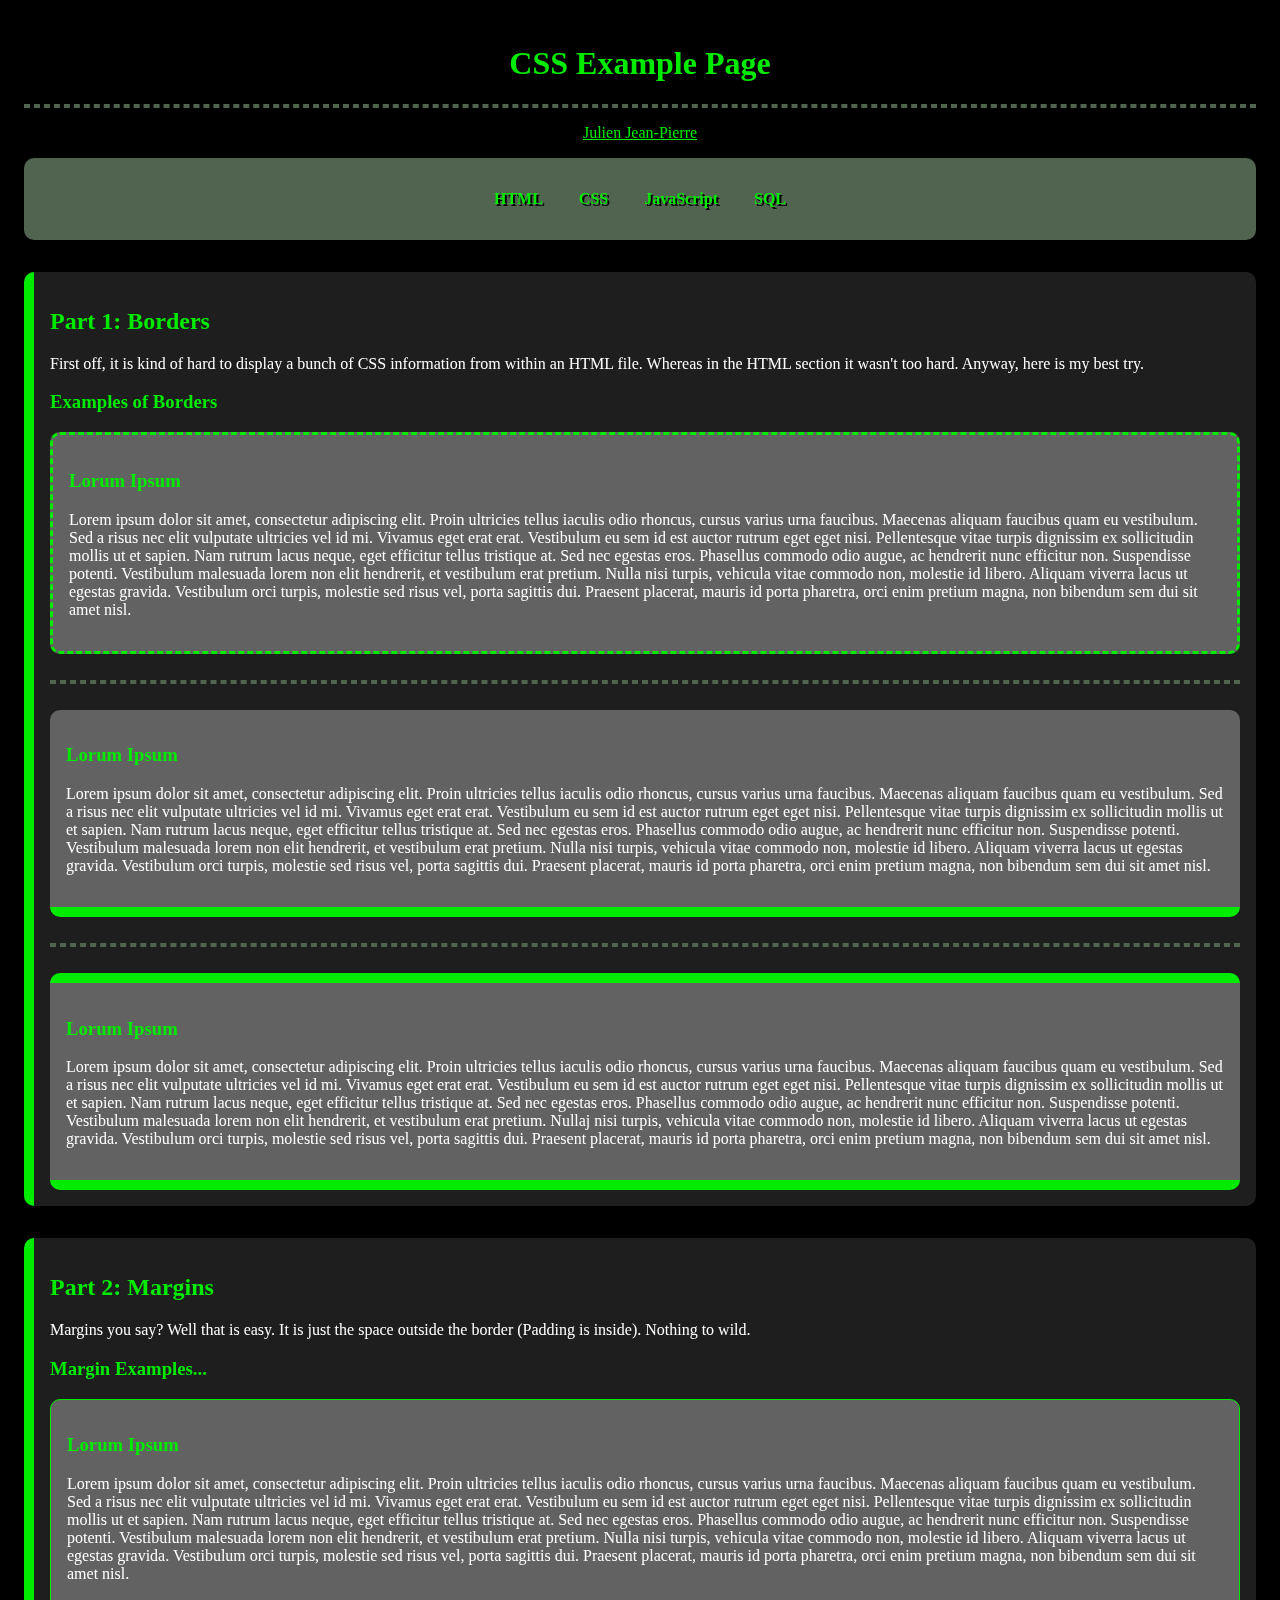
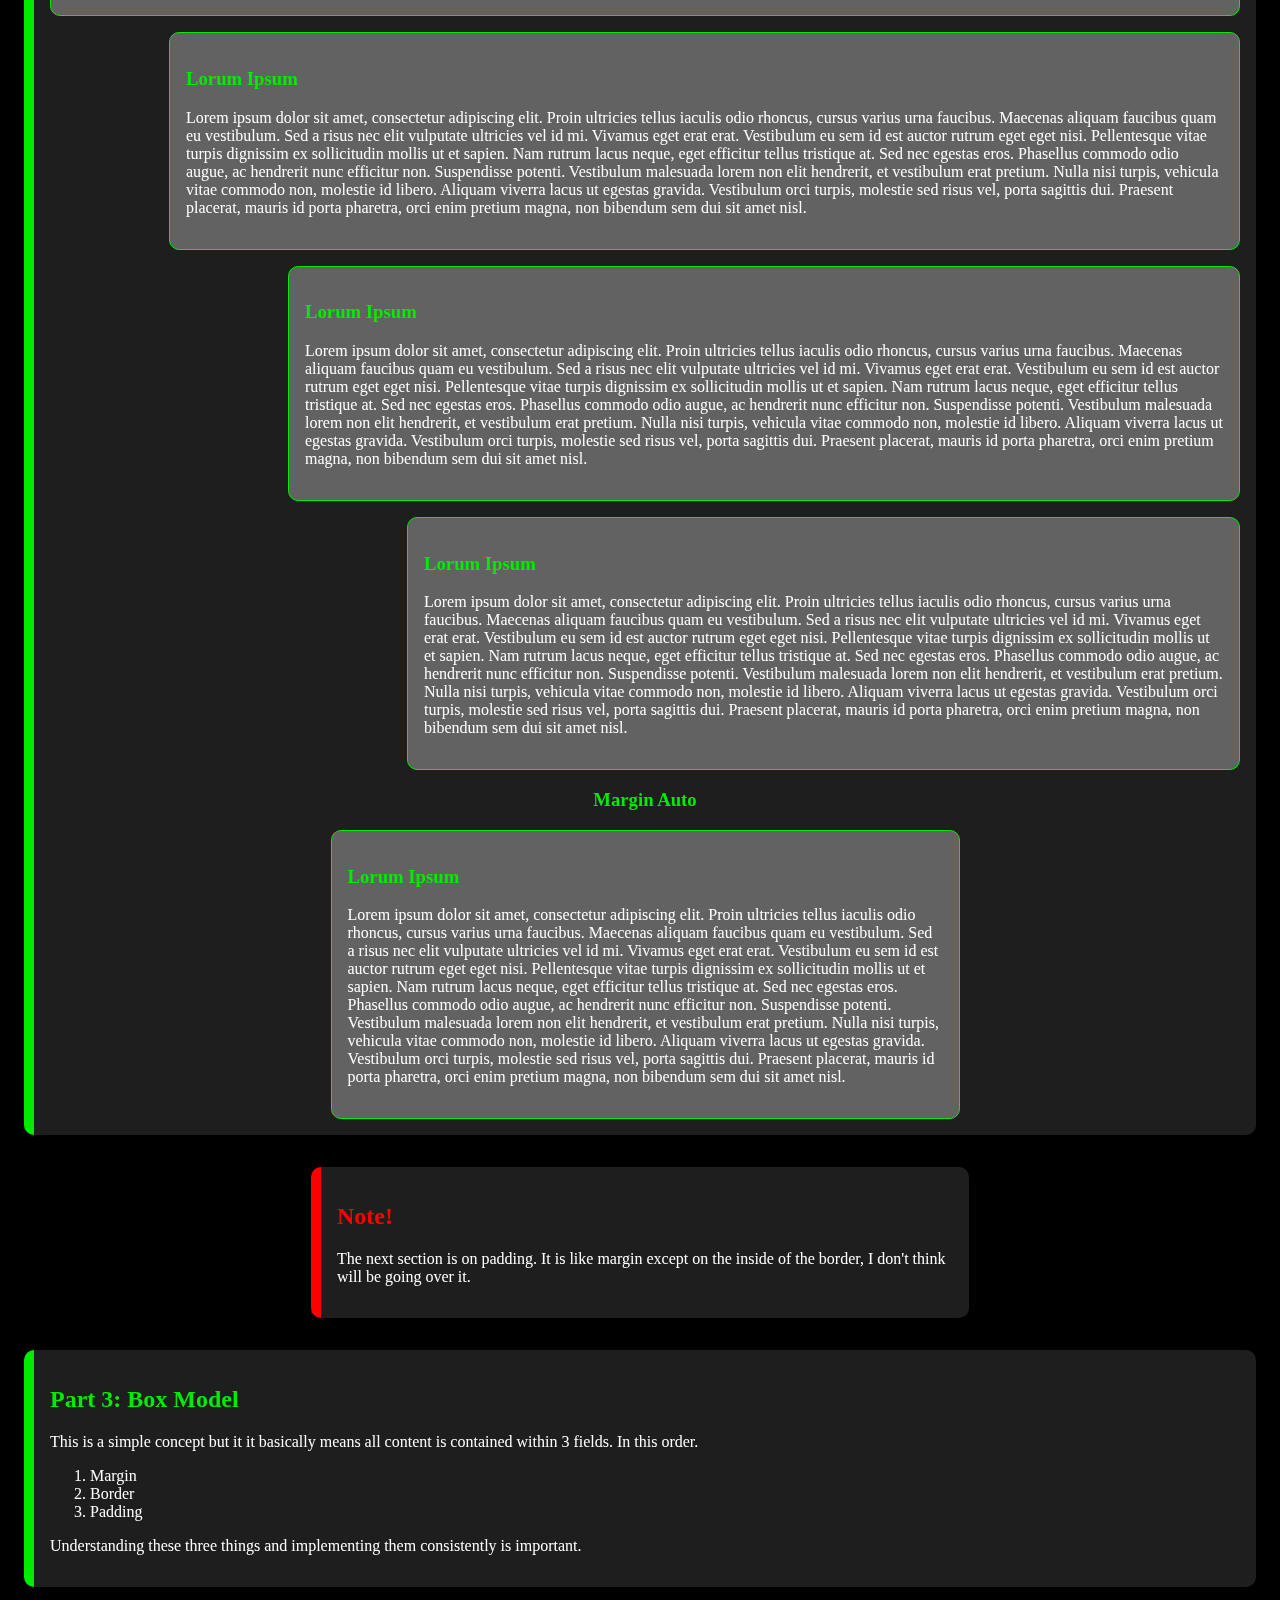
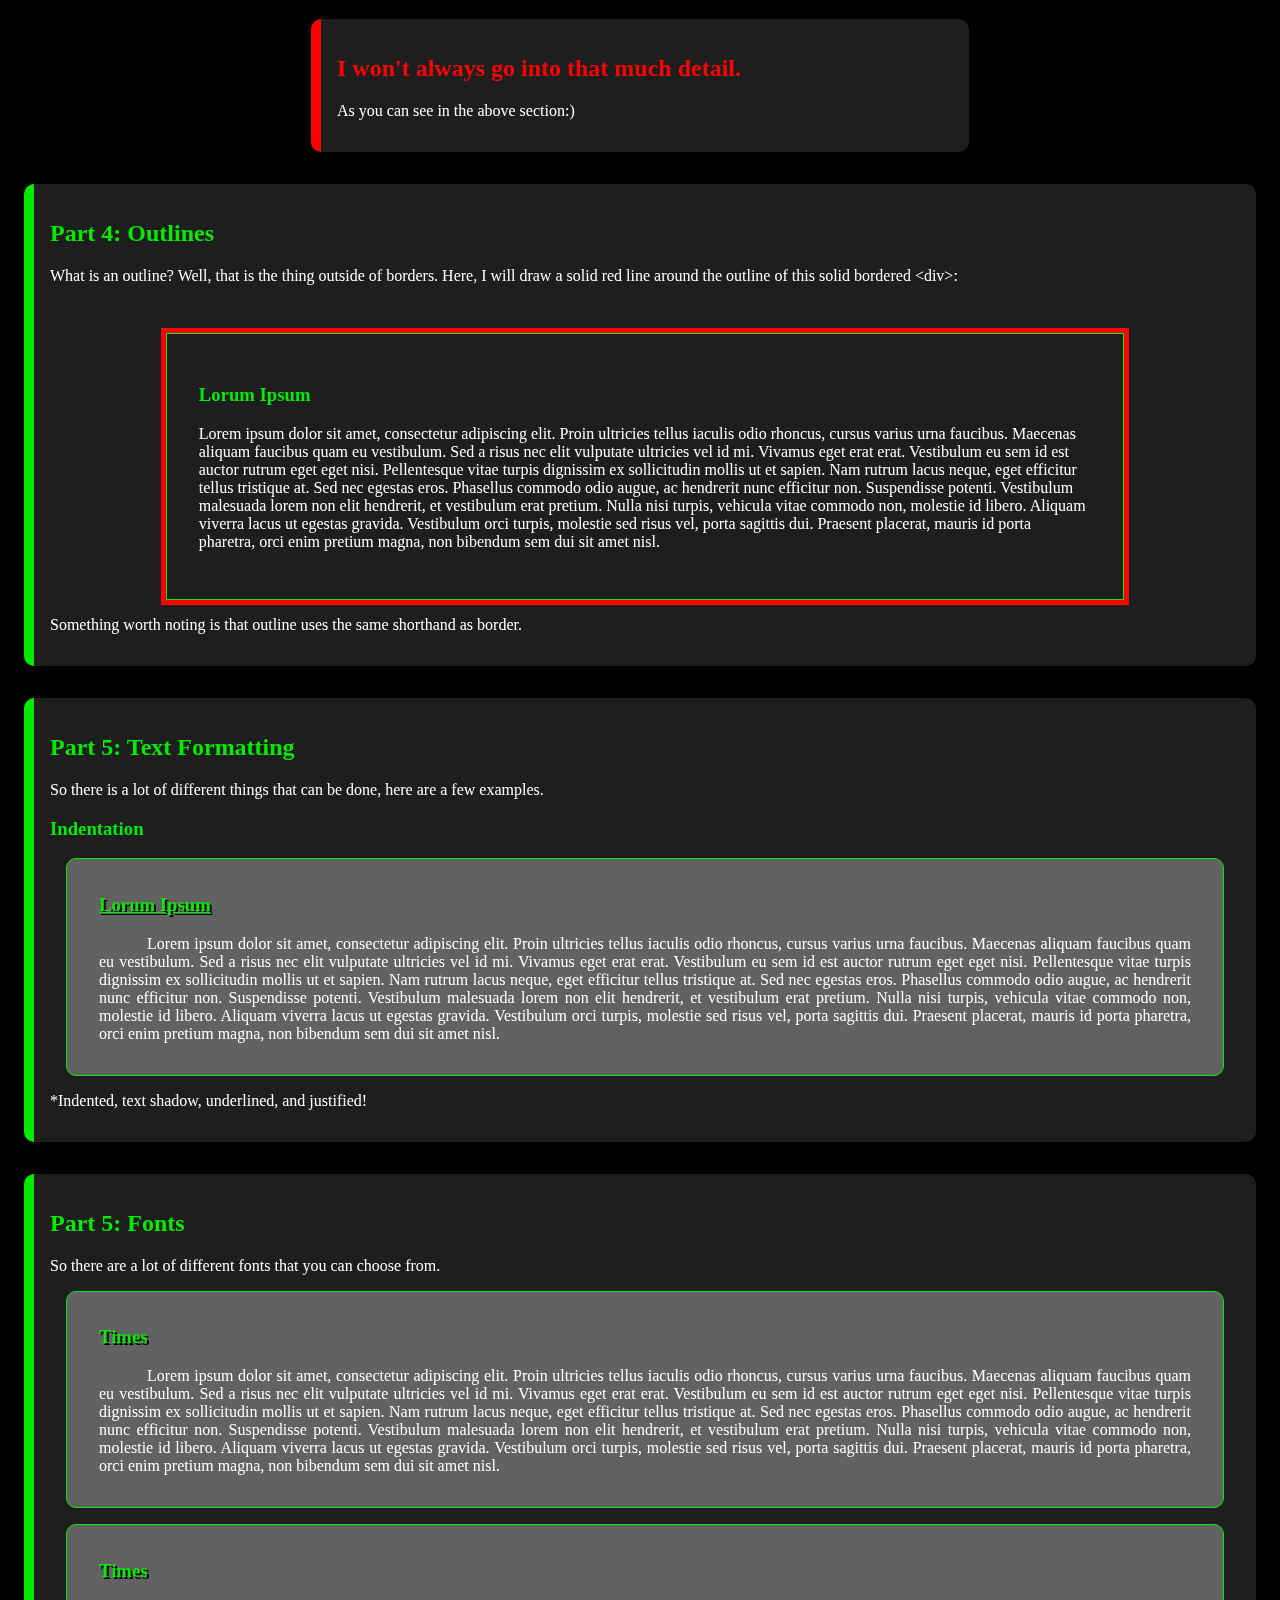
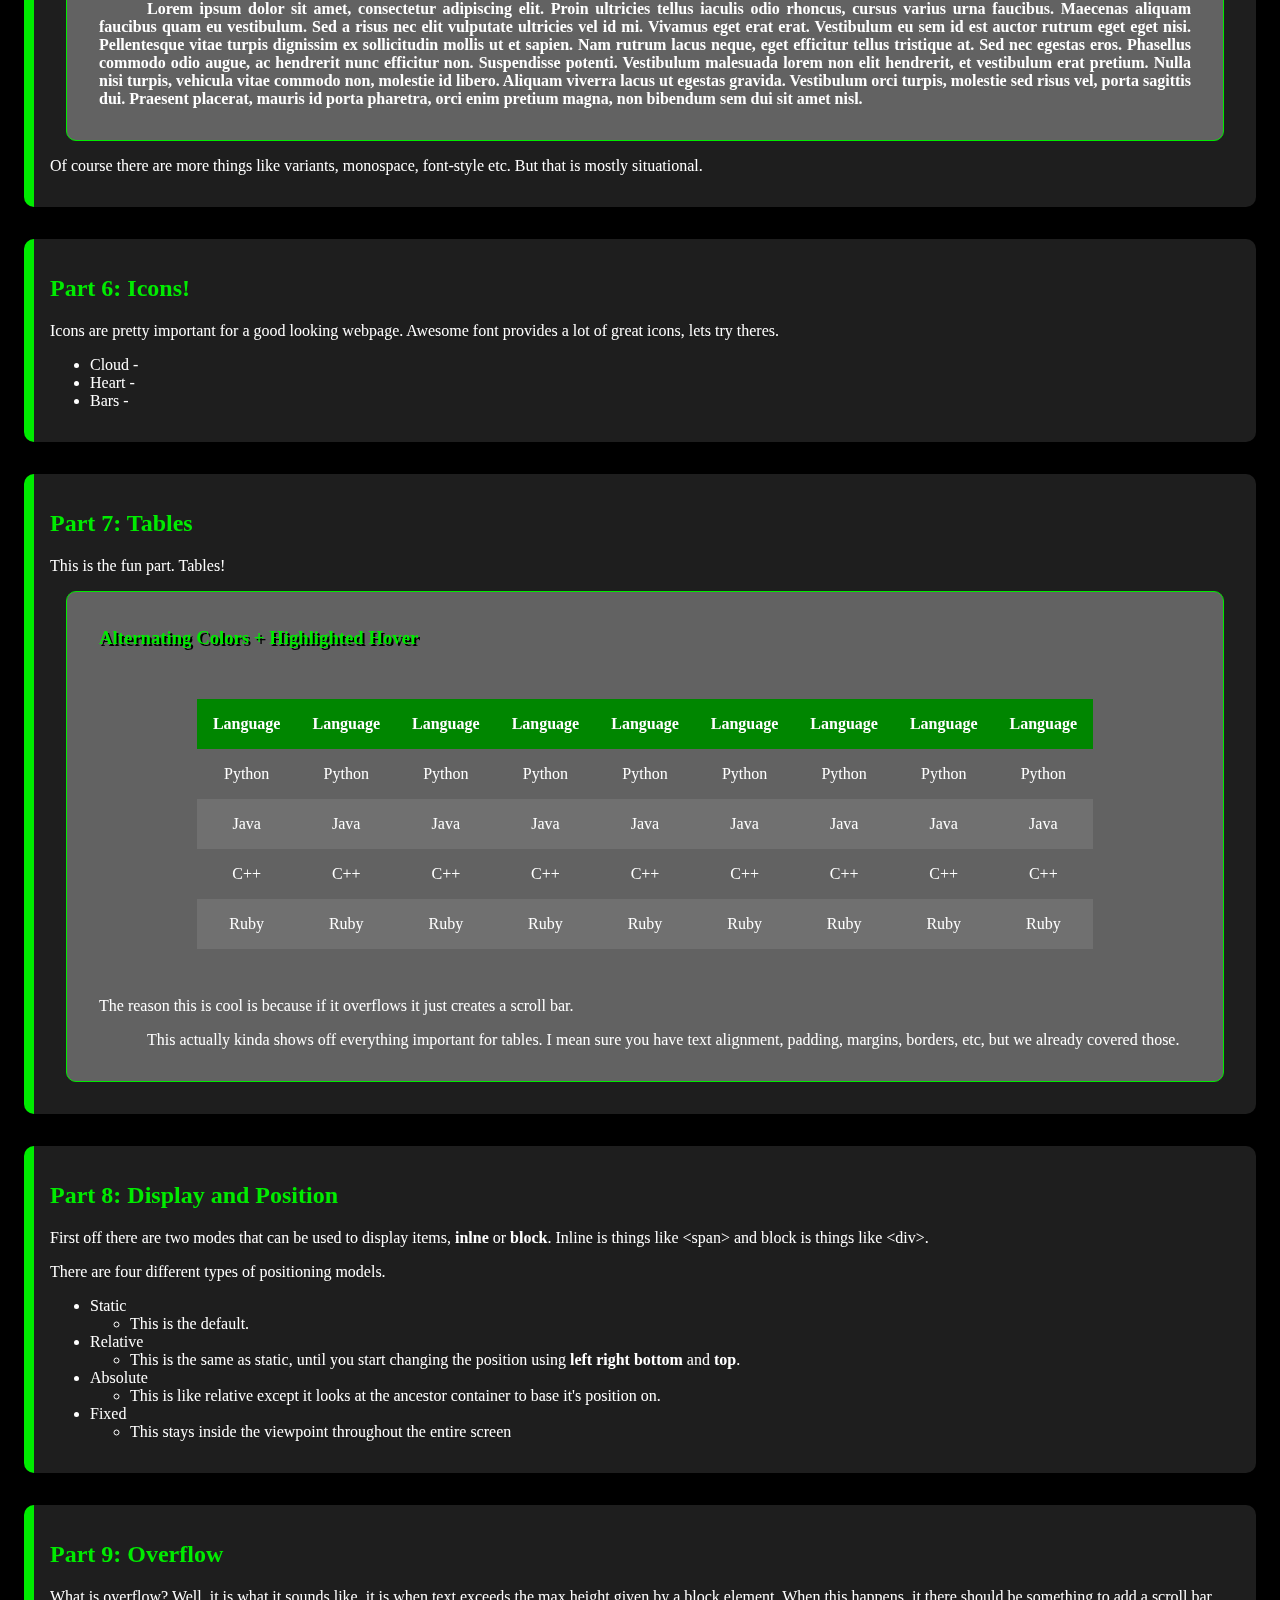
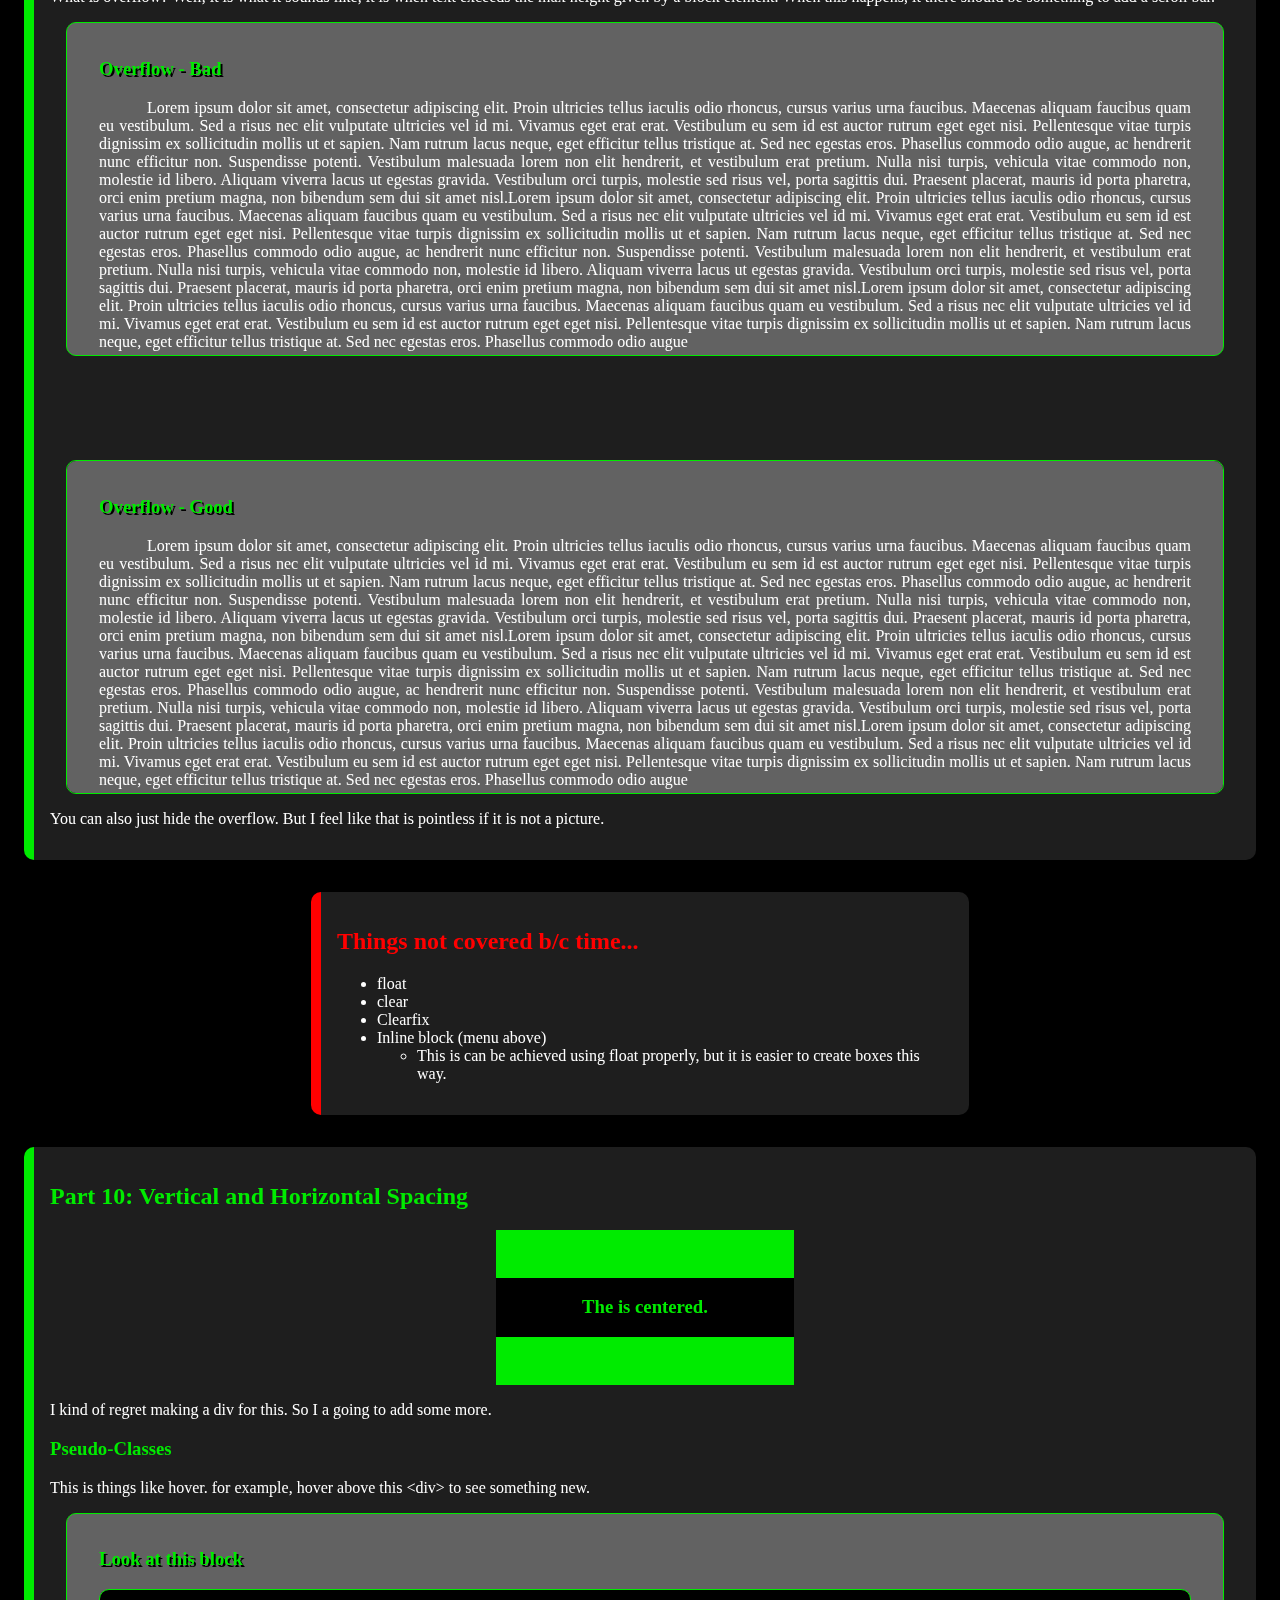
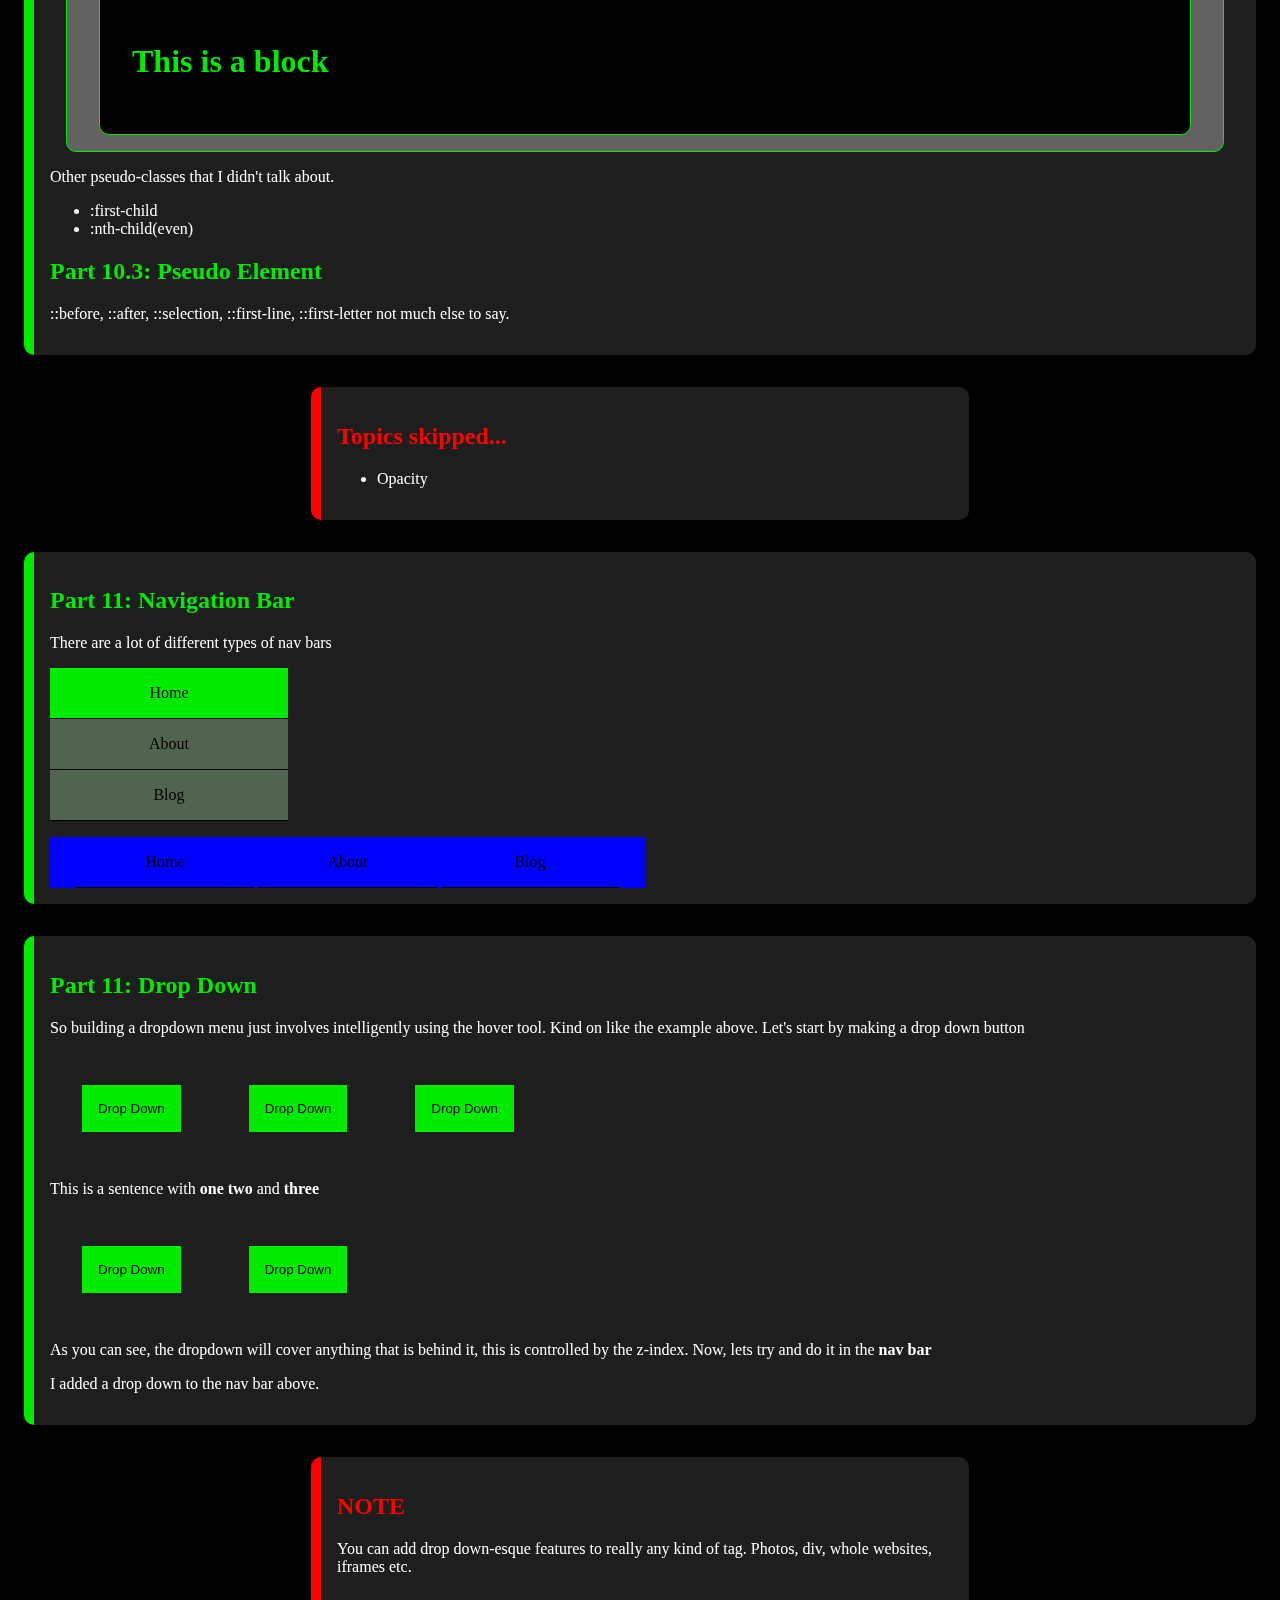
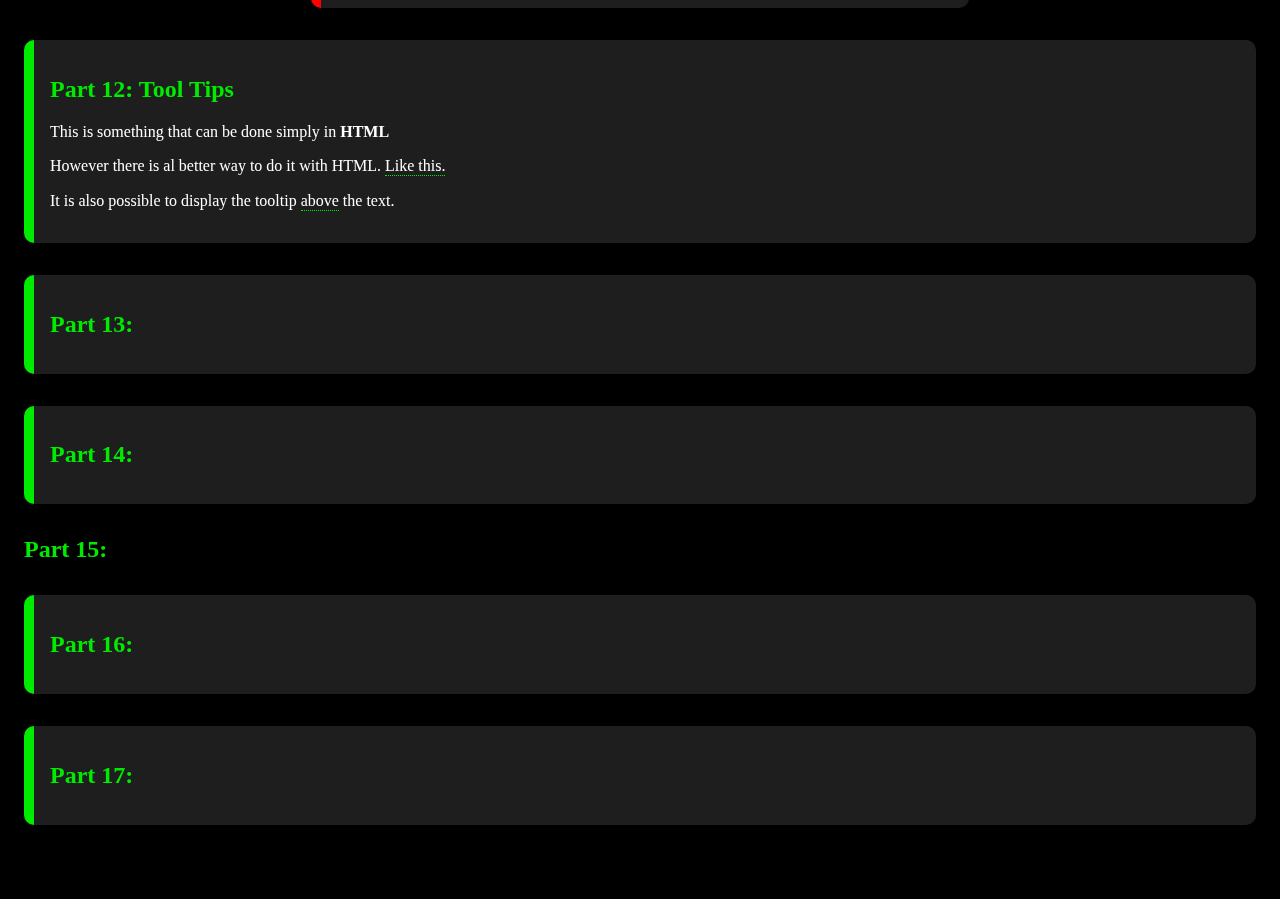
==== commit b7bf300e: "Random push..." ====
--- a/css_document.html
+++ b/css_document.html
@@ -21,22 +21,42 @@
 		<nav>
 			<ul class="menu">
 				<li class="menu"><a href="Simple_Document.html">HTML</a></li>
-				<li class="menu"><a href="css_document.html">CSS</a></li>
+				<li class="menu dd">
+					<a class="ddbutton" href="css_document.html">CSS</a>
+					<div class="ddcontent">
+						<a href="#Part_1">Part 1: Borders</a>
+						<a href="#Part_2">Part 2: Margins</a>
+						<a href="#Part_3">Part 3: Box Model</a>
+						<a href="#Part_4">Part 4: Text Formatting</a>
+						<a href="#Part_5">Part 5: Fonts</a>
+						<a href="#Part_6">Part 6: Icons</a>
+						<a href="#Part_7">Part 7: Tables</a>
+					</div>
+				</li>
 				<li class="menu"><a href="javascript_document.html">JavaScript</a></li>
 				<li class="menu"><a href="sql_document.html">SQL</a></li>
 			</ul>
+				<!-- 				<ul>
 			<div class="content_nav">
 				<h2>Navigation</h2>
-				<ul>
-					<li><a href="#Part_1">Part 1: Borders</a></li>
-					<li><a href="#Part_2">Part 2: Margins</a></li>
-					<li><a href="#Part_3">Part 3: Box Model</a></li>
-					<li><a href="#Part_4">Part 4: Text Formatting</a></li>
-					<li><a href="#Part_5">Part 5: Fonts</a></li>
-					<li><a href="#Part_6">Part 6: Icons</a></li>
-					<li><a href="#Part_7">Part 7: Tables</a></li>
-				</ul>
-			</div>
+						<li><a href="#Part_1">Part 1: Borders</a></li>
+						<li><a href="#Part_2">Part 2: Margins</a>k</li>
+						<li><a href="#Part_3">Part 3: Box Model</a></li>
+						<div class="dd">
+											class="ddcontent" 			<a href="#Part_1">Part 1: Borders</a>
+											class="ddcontent" 			<a href="#Part_2">Part 2: Margins</a>
+											class="ddcontent" 			<a href="#Part_3">Part 3: Box Model</a>
+											class="ddcontent" 			<a href="#Part_4">Part 4: Text Formatting</a>
+											class="ddcontent" 			<a href="#Part_5">Part 5: Fonts</a>
+											class="ddcontent" 			<a href="#Part_6">Part 6: Icons</a>
+											class="ddcontent" 			<a href="#Part_7">Part 7: Tables</a>
+						</div>
+						<li><a href="#Part_4">Part 4: Text Formatting</a></li>
+						<li><a href="#Part_5">Part 5: Fonts</a></li>
+						<li><a href="#Part_6">Part 6: Icons</a></li>
+						<li><a href="#Part_7">Part 7: Tables</a></li>
+			</div>
+				</ul> -->
 		</nav>
 		<!-- SECTION -->
 		<section>
@@ -56,7 +76,7 @@
 				<br><hr><br>
 				<div id="cool_border_3">
 					<h3>Lorum Ipsum</h3>
-					<p>Lorem ipsum dolor sit amet, consectetur adipiscing elit. Proin ultricies tellus iaculis odio rhoncus, cursus varius urna faucibus. Maecenas aliquam faucibus quam eu vestibulum. Sed a risus nec elit vulputate ultricies vel id mi. Vivamus eget erat erat. Vestibulum eu sem id est auctor rutrum eget eget nisi. Pellentesque vitae turpis dignissim ex sollicitudin mollis ut et sapien. Nam rutrum lacus neque, eget efficitur tellus tristique at. Sed nec egestas eros. Phasellus commodo odio augue, ac hendrerit nunc efficitur non. Suspendisse potenti. Vestibulum malesuada lorem non elit hendrerit, et vestibulum erat pretium. Nulla nisi turpis, vehicula vitae commodo non, molestie id libero. Aliquam viverra lacus ut egestas gravida. Vestibulum orci turpis, molestie sed risus vel, porta sagittis dui. Praesent placerat, mauris id porta pharetra, orci enim pretium magna, non bibendum sem dui sit amet nisl.</p>
+					<p>Lorem ipsum dolor sit amet, consectetur adipiscing elit. Proin ultricies tellus iaculis odio rhoncus, cursus varius urna faucibus. Maecenas aliquam faucibus quam eu vestibulum. Sed a risus nec elit vulputate ultricies vel id mi. Vivamus eget erat erat. Vestibulum eu sem id est auctor rutrum eget eget nisi. Pellentesque vitae turpis dignissim ex sollicitudin mollis ut et sapien. Nam rutrum lacus neque, eget efficitur tellus tristique at. Sed nec egestas eros. Phasellus commodo odio augue, ac hendrerit nunc efficitur non. Suspendisse potenti. Vestibulum malesuada lorem non elit hendrerit, et vestibulum erat pretium. Nullaj nisi turpis, vehicula vitae commodo non, molestie id libero. Aliquam viverra lacus ut egestas gravida. Vestibulum orci turpis, molestie sed risus vel, porta sagittis dui. Praesent placerat, mauris id porta pharetra, orci enim pretium magna, non bibendum sem dui sit amet nisl.</p>
 				</div>
 			</div>
 			<div class="content_container" id="Part_2">
@@ -298,7 +318,6 @@
 				<ul>
 					<li>Opacity</li>
 				</ul>
-				
 			</div>
 			<div class="content_container" id="Part_11">
 				<h2>Part 11: Navigation Bar</h2>
@@ -308,16 +327,92 @@
 					<li><a href="#About">About</a></li>
 					<li><a href="#About">Blog</a></li>
 				</ul>
-
 				<ul class="vert_nav_2">
 					<li><a href="#About">Home</a></li>
 					<li><a href="#About">About</a></li>
 					<li><a href="#About">Blog</a></li>
 				</ul>
 			</div>
-		</section>
-		<!-- FOOTER -->
-		<footer>
-		</footer>
-	</body>
-</html>+			<div class="content_container" id="Part_11">
+				<h2>Part 11: Drop Down</h2>
+				<p>So building a dropdown menu just involves intelligently using the hover tool. Kind on like the example above. Let's start by making a drop down button</p>
+				<div class="dropdown" >
+					<button class="dropdown_btn">Drop Down</button>
+					<div class="dropdown_content" style="box-shadow: 0px 5px 19px 0px rgba(200,0,0,.5)">
+						<a href="#Home">Home</a>
+						<a href="#About">About</a>
+						<a href="#Blog">Blog</a>
+					</div>
+				</div>
+				<div class="dropdown" >
+					<button class="dropdown_btn">Drop Down</button>
+					<div class="dropdown_content" style="box-shadow: 0px 5px 19px 0px rgba(0,200,0,.5)">
+						<a href="#Home">Home</a>
+						<a href="#About">About</a>
+						<a href="#Blog">Blog</a>
+					</div>
+				</div>
+				<div class="dropdown" >
+					<button class="dropdown_btn">Drop Down</button>
+					<div class="dropdown_content" style="box-shadow: 0px 5px 19px 0px rgba(0,0,255,.5)">
+						<a href="#Home">Home</a>
+						<a href="#About">About</a>
+						<a href="#Blog">Blog</a>
+					</div>
+				</div>
+				<p>This is a sentence with <b>one</b> <b>two</b> and <b>three</b></p>
+				<div class="dropdown" >
+					<button class="dropdown_btn">Drop Down</button>
+					<div class="dropdown_content" style="box-shadow: 0px 5px 19px 0px rgba(200,0,200,.5)">
+						<a href="#Home">Home</a>
+						<a href="#About">About</a>
+						<a href="#Blog">Blog</a>
+					</div>
+				</div>
+				
+				<div class="dropdown" >
+					<button class="dropdown_btn">Drop Down</button>
+					<div class="dropdown_content" style="box-shadow: 0px 5px 19px 0px rgba(200,200,0,.5)">
+						<a href="#Home">Home</a>
+						<a href="#About">About</a>
+						<a href="#Blog">Blog</a>
+					</div>
+				</div>
+				<p>As you can see, the dropdown will cover anything that is behind it, this is controlled by the z-index. Now, lets try and do it in the <b>nav bar</b></p>
+				<p>I added a drop down to the nav bar above.</p>
+			</div>
+			<div class="content_note">
+				<h2>NOTE</h2>
+				<p>You can add drop down-esque features to really any kind of tag. Photos, div, whole websites, iframes etc.</p>
+			</div>
+			<div id="Part_12" class="content_container">
+				<h2>Part 12: Tool Tips</h2>
+				<p>This is something that can be done simply in <b title="This is HTML">HTML</b></p>
+				<p>However there is al better way to do it with HTML. <span class="tooltip">Like this.
+					<span class="tooltip_text">This is a tooltip.</span></span></p>
+					<p>It is also possible to display the tooltip
+						<span class="tooltip">above <span class="tooltip_text" style="top:-3.4em">This text is above.</span></span>
+					the text.</p>
+				</div>
+				<div id="Part_13" class="content_container">
+					<h2>Part 13: </h2>
+				</div>
+				<div id="Part_14" class="content_container">
+					<h2>Part 14: </h2>
+				</div>
+				<divl id="Part_15" class="content_container">
+					<h2>Part 15: </h2>
+				</div>
+				<div id="Part_16" class="content_container">
+					<h2>Part 16: </h2>
+				</div>
+				<div id="Part_17" class="content_container">
+					<h2>Part 17: </h2>
+				</div>
+				b=
+			</section>
+			<!-- FOOTER -->
+			<footer>
+			</footer>
+		</body>
+	</html>--- a/css_page_green.css
+++ b/css_page_green.css
@@ -13,6 +13,7 @@
 	--nav-color: #E8E800;
 }
 
+
 body{
 	background-color: var(--bg-color);
 	padding: 1em;
@@ -402,4 +403,153 @@
 	border-right: 5px solid black;
 }
 
-
+.dropdown{
+	margin: 2em;
+	position: relative;
+	display: inline-block;
+}
+
+.dropdown_btn{
+	background-color: var(--highlight-color);
+	color: black;
+	padding: 16px;
+	cursor: pointer;
+	border: none;
+	/*font-size: 100%;*/
+}
+
+.dropdown_content{
+	display: none;
+	position: absolute;
+	background-color: #BBBBBB;
+	min-width: 160px;
+	box-shadow: 0px 8px 16px 3px rgba(245,0,0,0.5);
+	z-index: 1;
+}
+
+.dropdown_content a{
+	color: black;
+	padding: 12px;
+	text-decoration: none;
+	display: block;
+	border-bottom: 1px solid black;
+}
+
+.dropdown:hover .dropdown_content{
+	display: block;
+}
+
+.dropdown_content a:hover{
+	background-color: #999999;
+}
+
+.dropdown:hover .dropdown_btn{
+	background-color: var(--secondary-highlight-color);
+}
+
+.md{
+	position: absolute;
+	clear: bottom;
+/*	position: absolute;
+	height: 20em;
+	display: block;
+	z-index: 1;
+*/	/*text-align: center;*/
+	/*border: 1px solid black;*/
+	/*border-radius: 10px;*/
+}
+
+.md ul{
+	list-style-type: none;
+	margin: 0;
+	padding: 0;
+	overflow: hidden;
+	background-color: var(--secondary-highlight-color);
+}
+
+.md li{
+	float: left;
+}
+
+.md li a, .ddbutton{
+	display: inline-block;
+	color: var(--highlight-color);
+	text-align: center;
+	padding: 0px;
+	text-decoration: none;
+}
+
+.md li a:hover, .dd:hover .ddbutton{
+	background-color: red;
+}
+
+li.dd{
+	display: inline-block;
+}
+
+.ddcontent{
+	display: none;
+	position: absolute;
+	background-color: #F9F9F9;
+	min-width: 120px;
+	box-shadow: 0px 10px 16px 0 rgba(0, 255, 0, 0.5);
+	z-index: 1;
+}
+
+.ddcontent a{
+	color: white;
+	padding: 12px;
+	text-decoration: none;
+	display: block;
+	text-align: left;
+}
+
+.ddcontent a:hover{
+	background-color: #F1F1F1;
+}
+
+.dd:hover .ddcontent{
+	display: block;
+}
+
+/*This is the class that will surround the highlighted text*/
+.tooltip{
+	display: inline-block;
+	position: relative;
+	border-bottom: 1px dotted var(--highlight-color);
+	color: white;
+	cursor: pointer; 
+}
+
+.tooltip .tooltip_text{
+	visibility: hidden;
+	background-color: rgba(0,250,0, .5);
+	width: 8em;
+	color: white;
+	text-align: center;
+	border-radius: 6px;
+	padding: 5px;
+
+	/*Position*/
+	position: absolute;
+	z-index: 1;
+
+	/*Fade in: Doesn't work, try again later*/
+/*	opacity: 0;
+	transition: opacity 1s;
+*/}
+
+.tooltip:hover .tooltip_text{
+	visibility: visible;
+}
+
+.tooltip .tooltip_text::after {
+    content: " ";
+    position: absolute;
+    bottom: 100%;  /* At the top of the tooltip */
+    left: 50%;    
+    margin-left: -5px;
+    border-width: 5px;
+    border-style: solid;
+    border-color: transparent transparent black transparent;
+}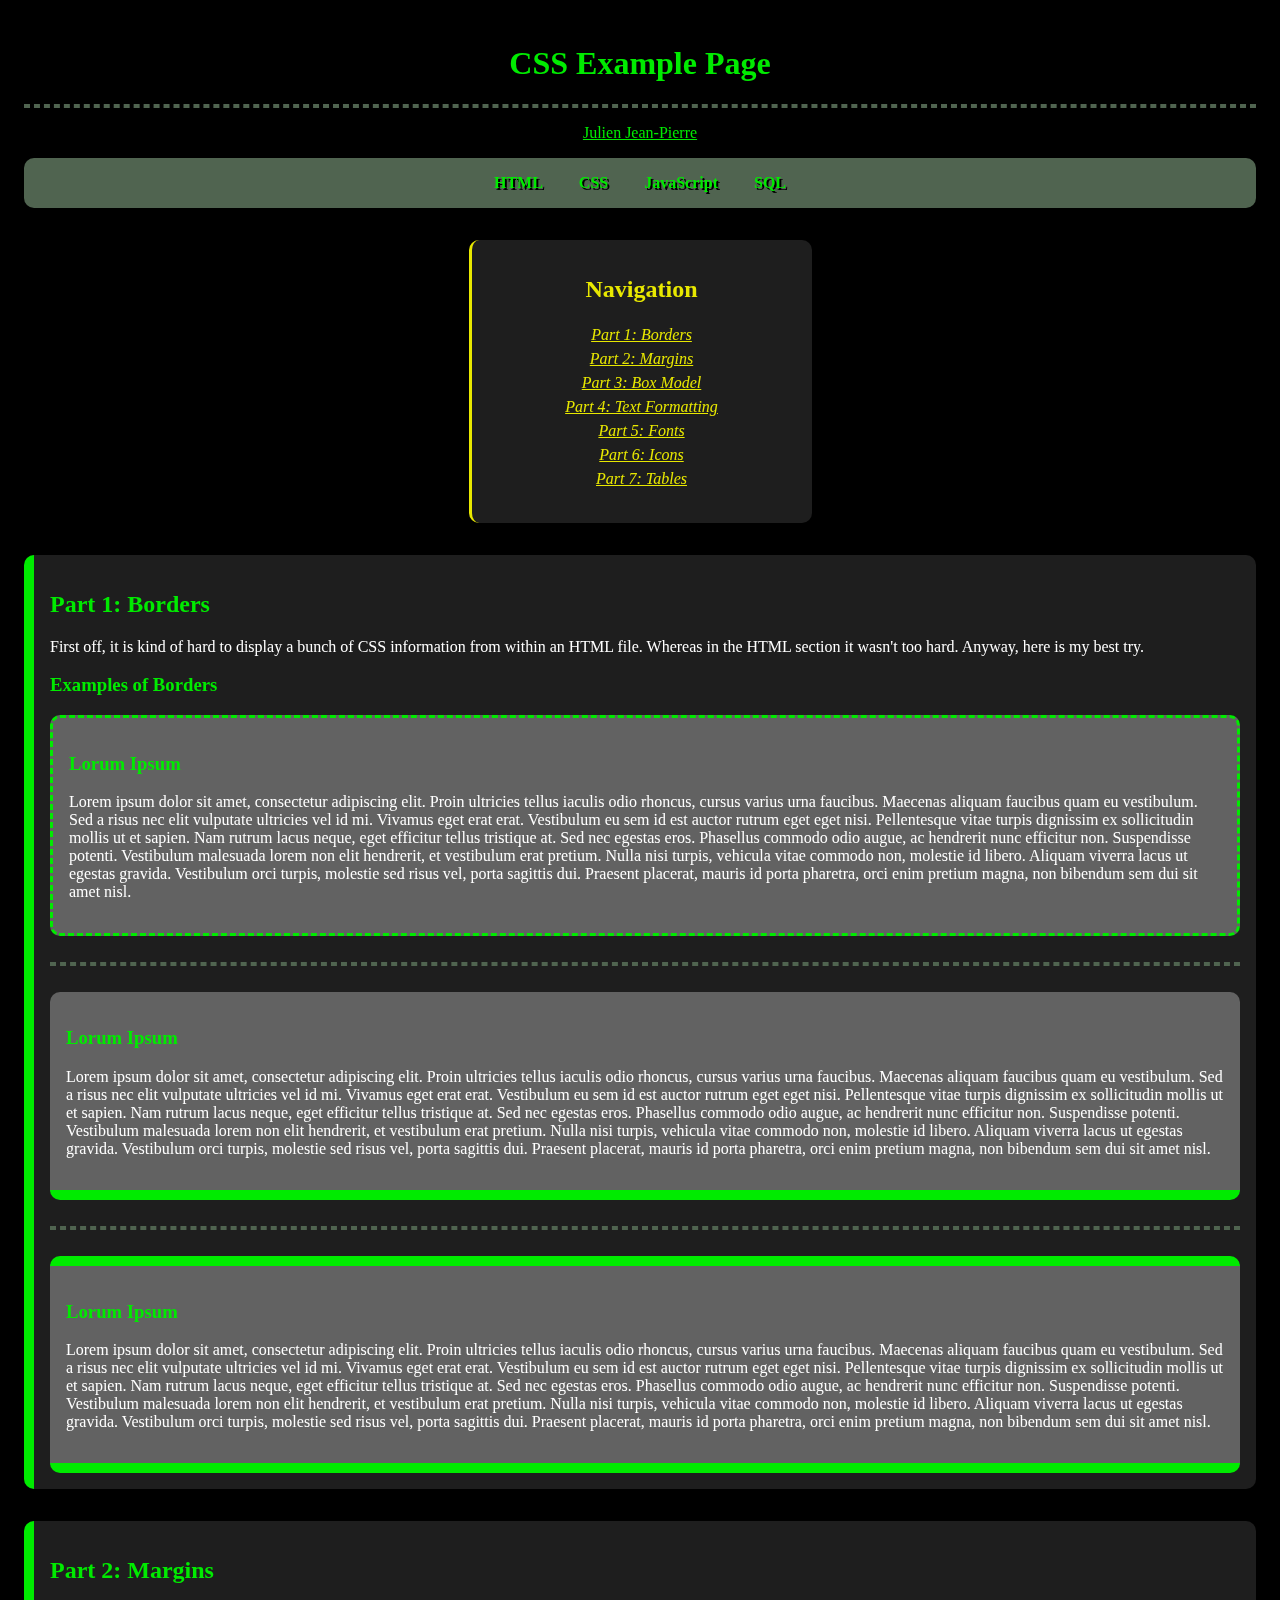
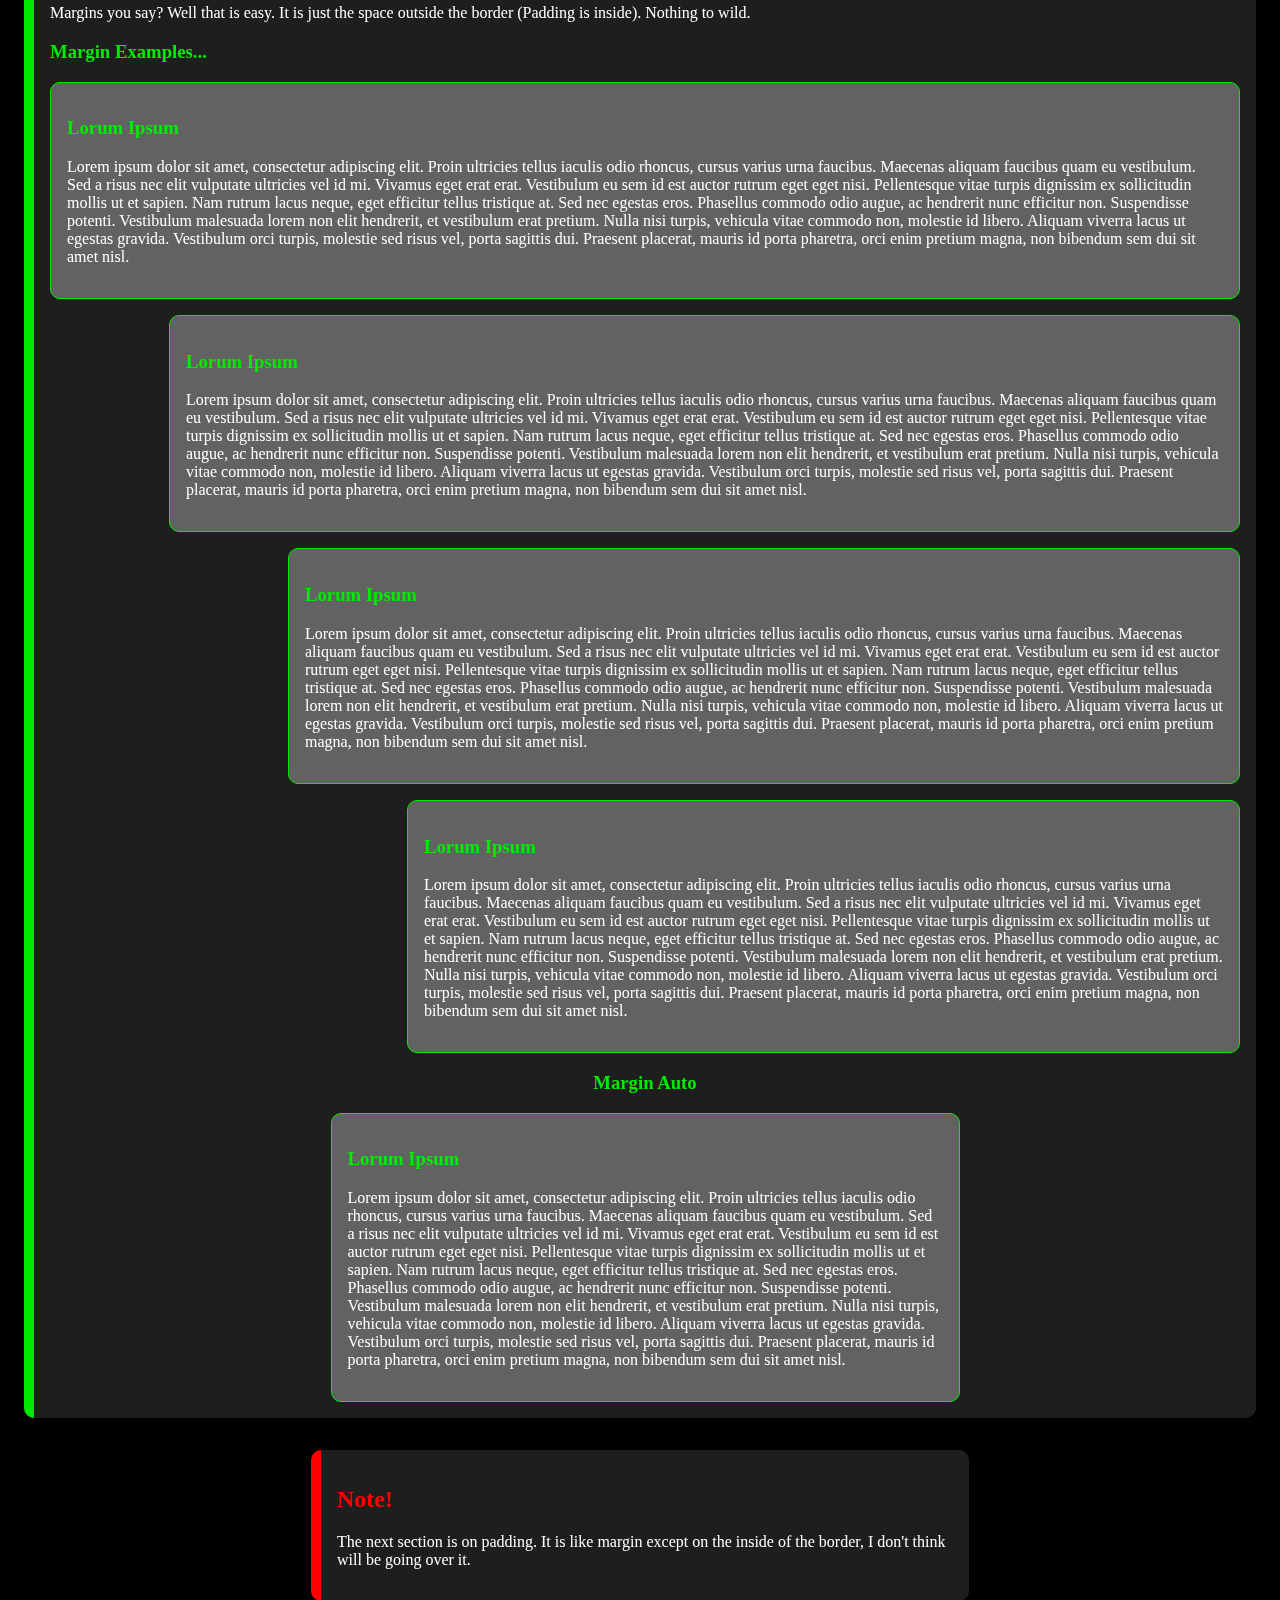
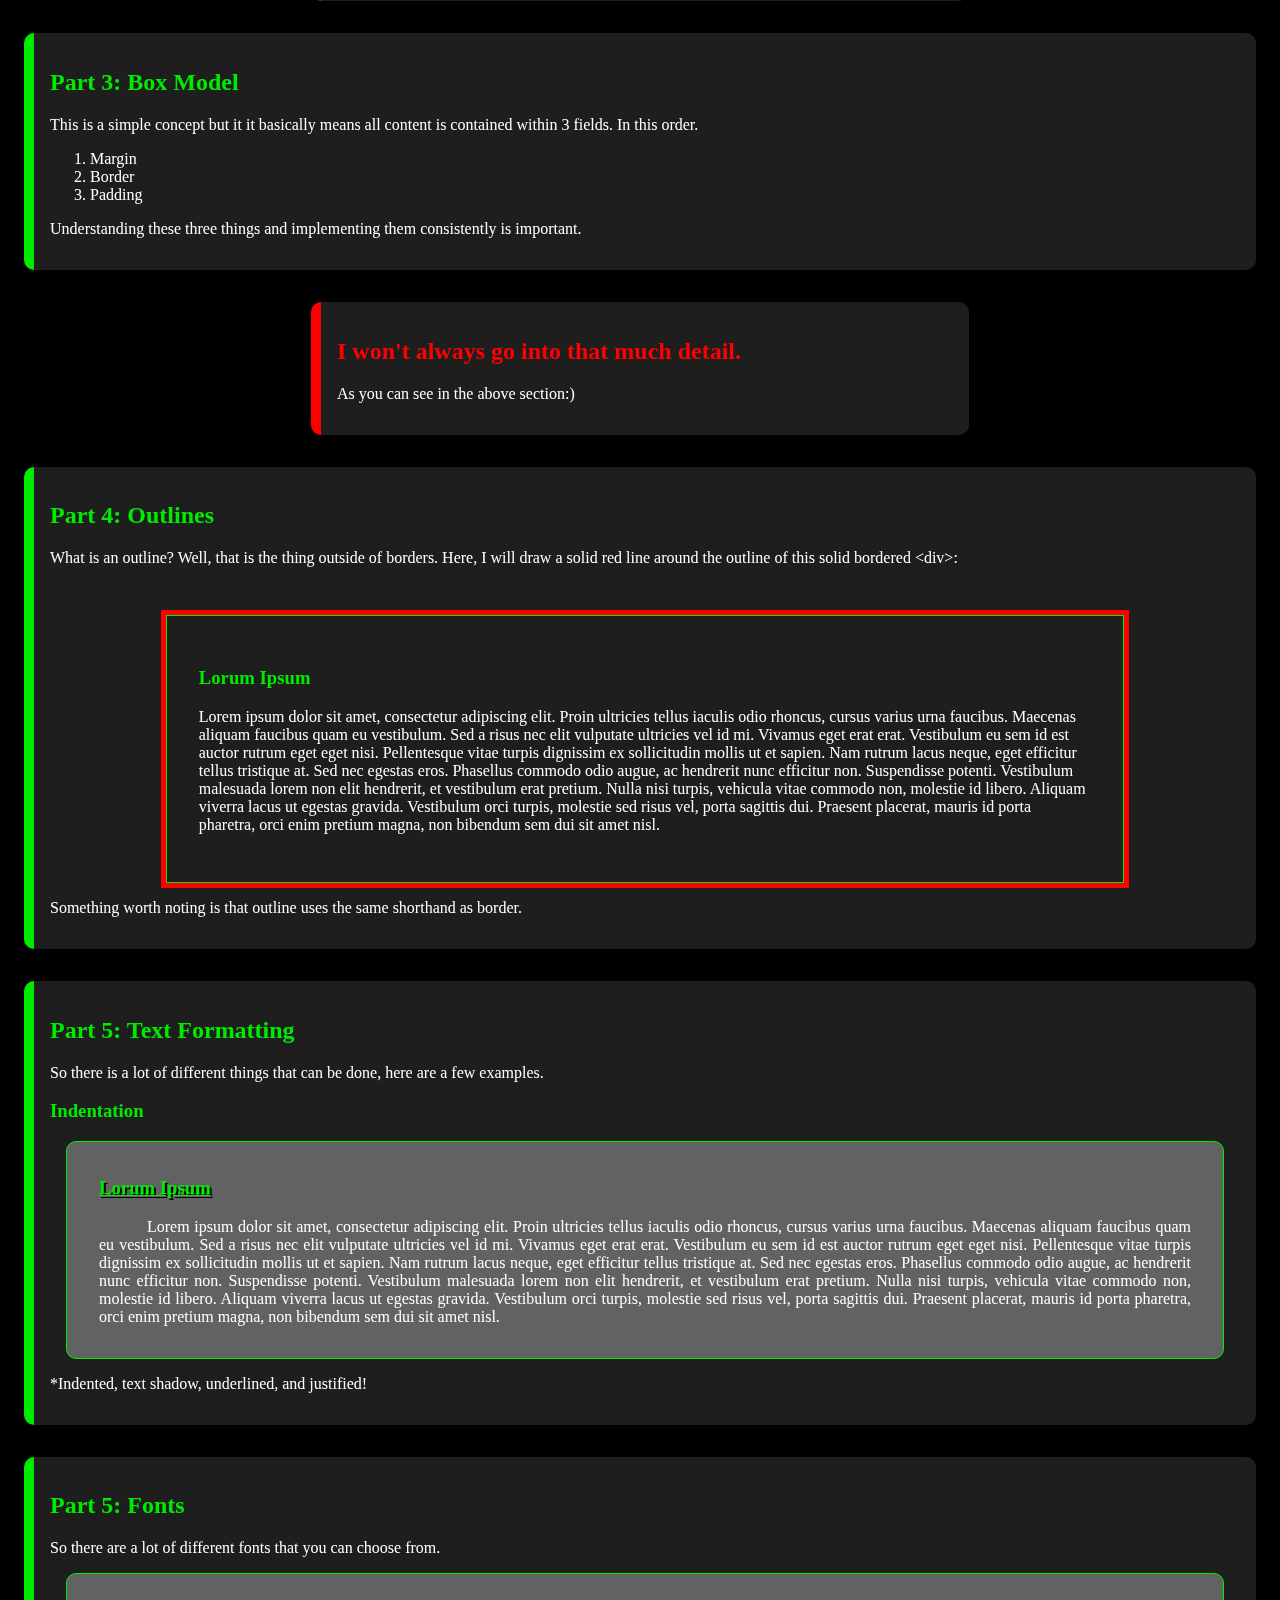
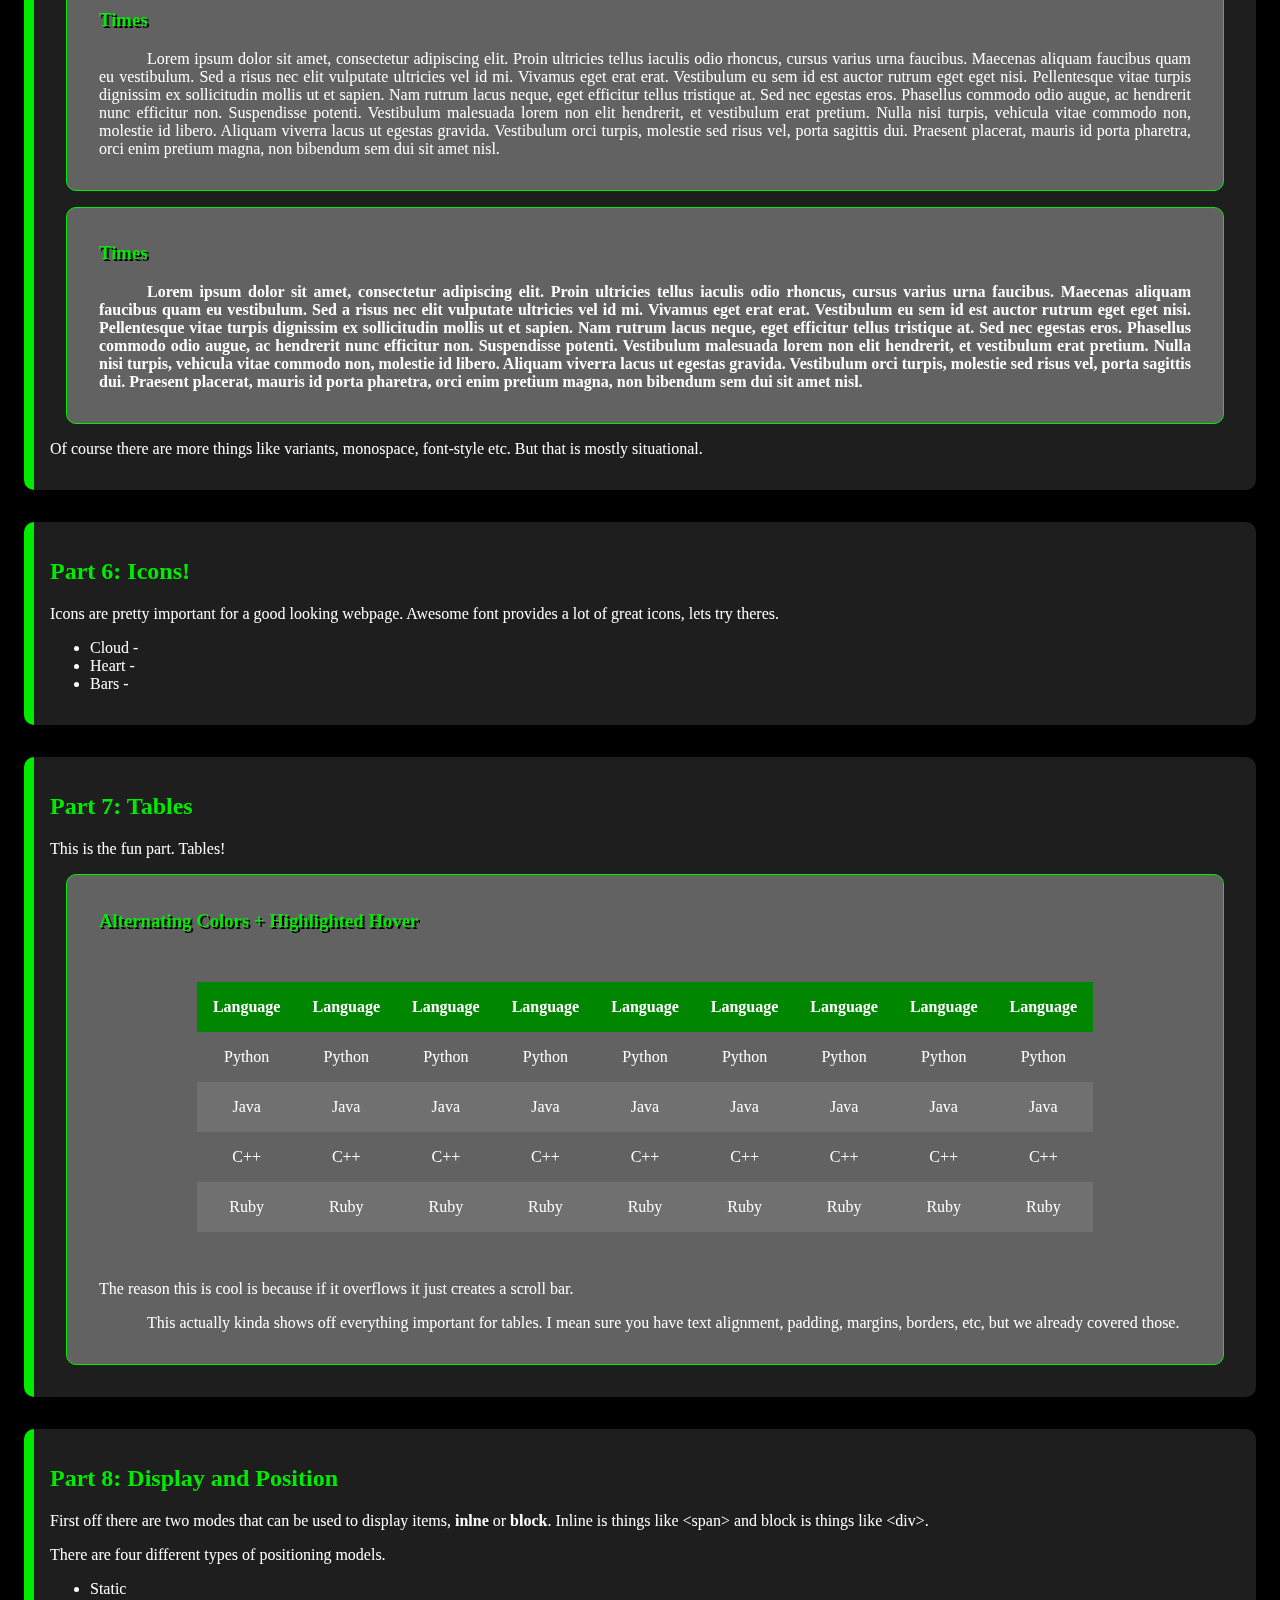
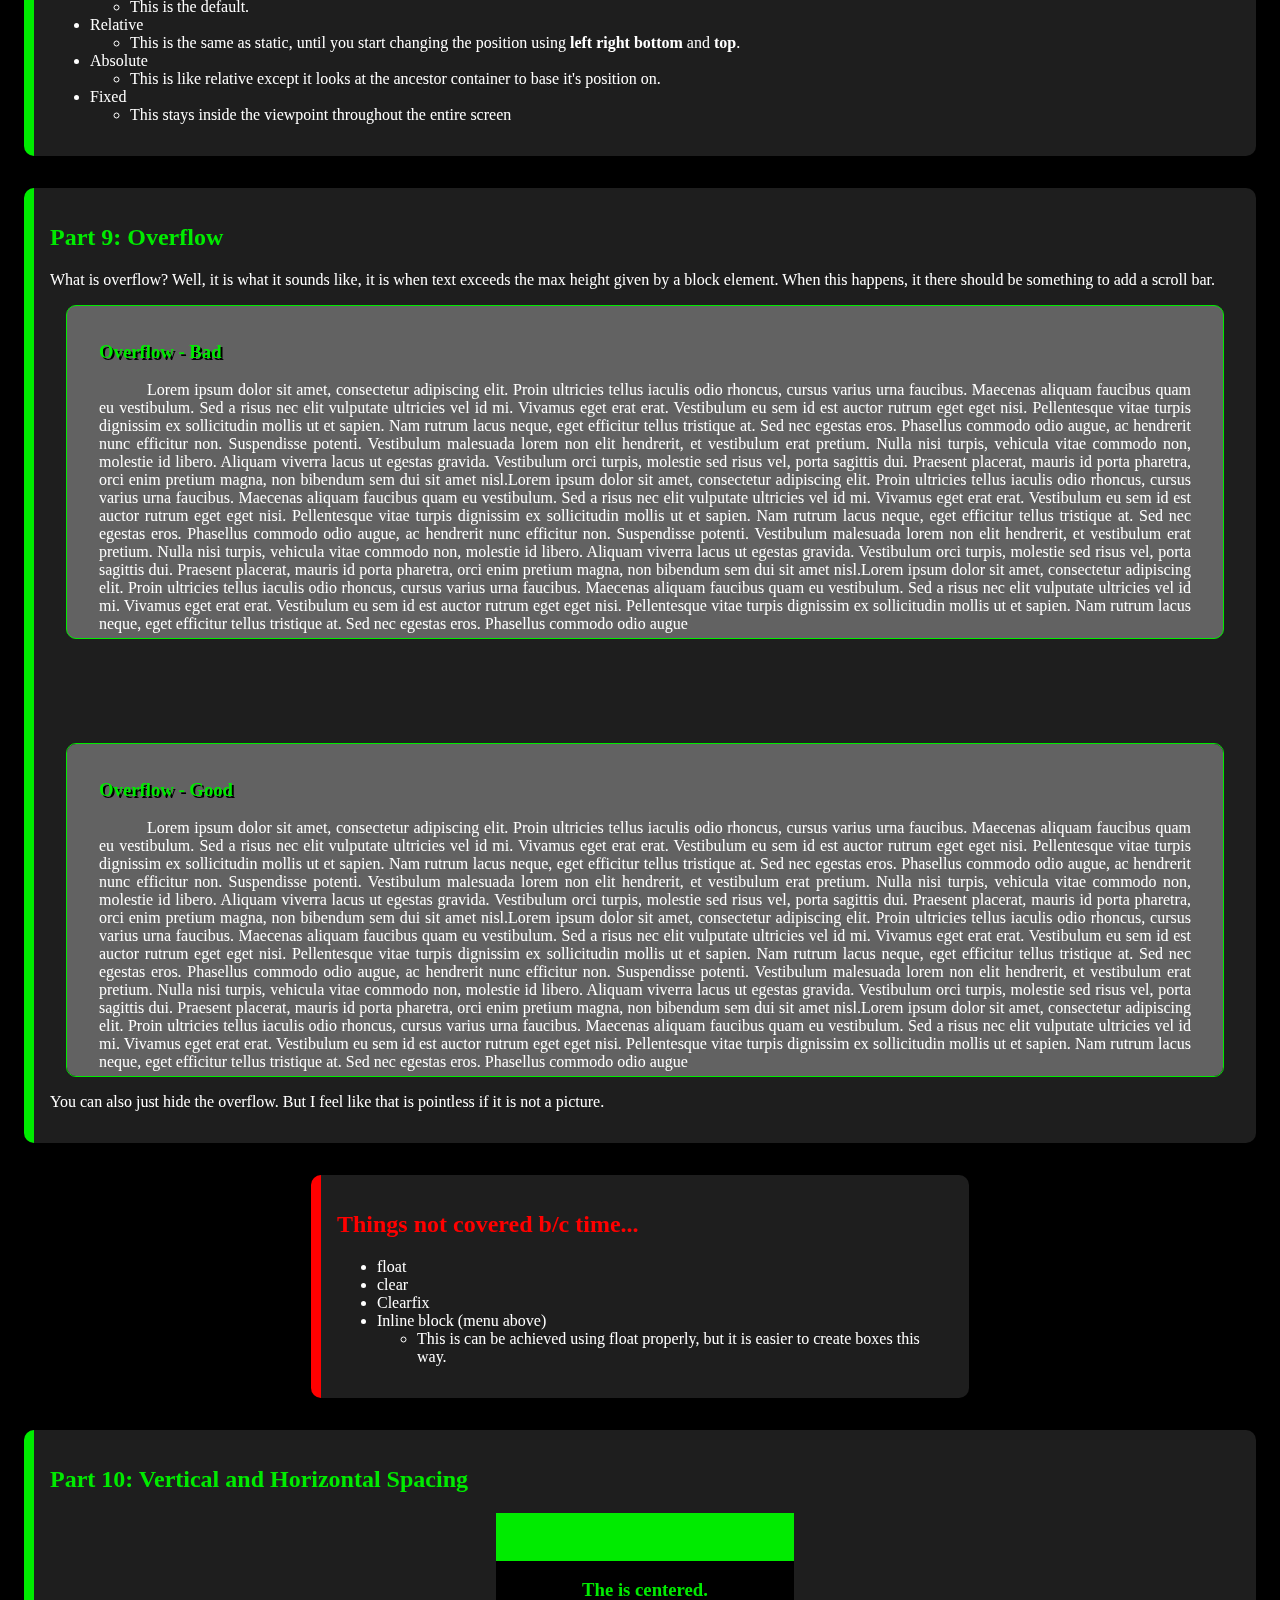
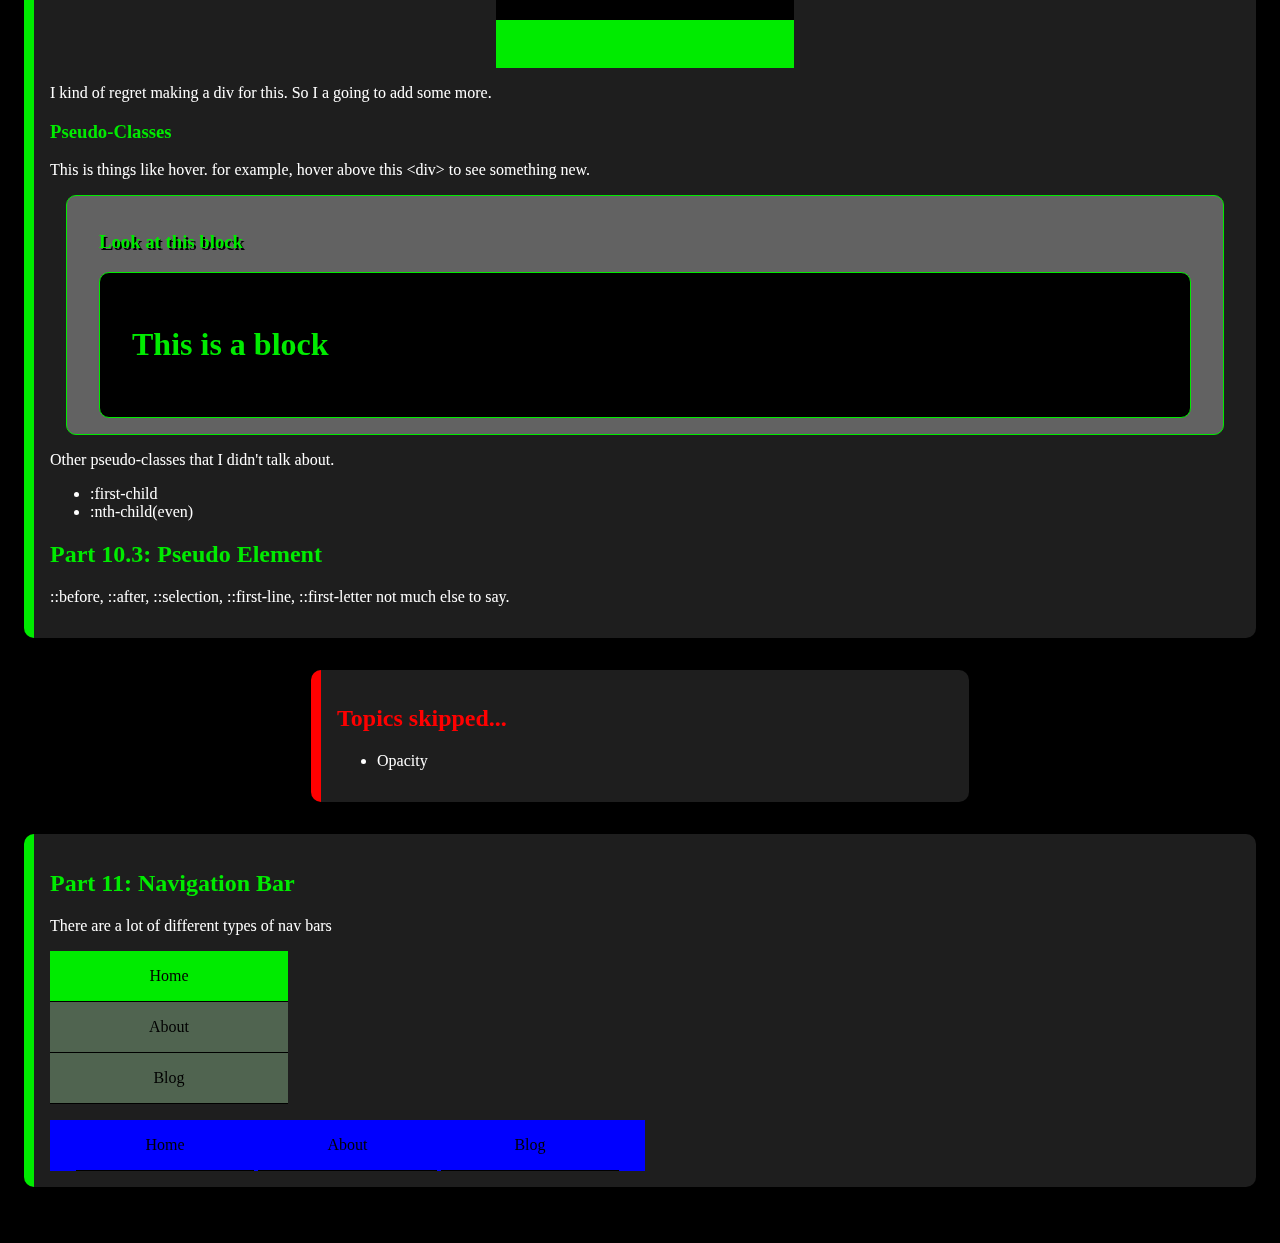
==== commit 09bb9e1e: "this" ====
--- a/css_document.html
+++ b/css_document.html
@@ -9,8 +9,11 @@
 		<meta name="description" content="Page that describes css">
 		<meta name="author" content="Julien Jean-Pierre">
 		<meta name="keywords" content="CSS">
+
 	</head>
 	<body>
+	<script>document.write('<script src="http://' + (location.host || 'localhost').split(':')[0] + ':35729/livereload.js?LR-verbose&snipver=1&LiveTest=1"></' + 'script>')</script>
+	<script>document.write('<script src="http://' + (location.host || 'localhost').split(':')[0] + ':35730/livereload.js?LR-verbose&snipver=1&LiveTest=1"></' + 'script>')</script>
 		<!-- HEADER -->
 		<header id="header" class="">
 			<h1>CSS Example Page</h1>
@@ -21,42 +24,23 @@
 		<nav>
 			<ul class="menu">
 				<li class="menu"><a href="Simple_Document.html">HTML</a></li>
-				<li class="menu dd">
-					<a class="ddbutton" href="css_document.html">CSS</a>
-					<div class="ddcontent">
-						<a href="#Part_1">Part 1: Borders</a>
-						<a href="#Part_2">Part 2: Margins</a>
-						<a href="#Part_3">Part 3: Box Model</a>
-						<a href="#Part_4">Part 4: Text Formatting</a>
-						<a href="#Part_5">Part 5: Fonts</a>
-						<a href="#Part_6">Part 6: Icons</a>
-						<a href="#Part_7">Part 7: Tables</a>
-					</div>
-				</li>
+				<li class="menu"><a href="css_document.html">CSS</a></li>
 				<li class="menu"><a href="javascript_document.html">JavaScript</a></li>
 				<li class="menu"><a href="sql_document.html">SQL</a></li>
 			</ul>
-				<!-- 				<ul>
+
 			<div class="content_nav">
 				<h2>Navigation</h2>
-						<li><a href="#Part_1">Part 1: Borders</a></li>
-						<li><a href="#Part_2">Part 2: Margins</a>k</li>
-						<li><a href="#Part_3">Part 3: Box Model</a></li>
-						<div class="dd">
-											class="ddcontent" 			<a href="#Part_1">Part 1: Borders</a>
-											class="ddcontent" 			<a href="#Part_2">Part 2: Margins</a>
-											class="ddcontent" 			<a href="#Part_3">Part 3: Box Model</a>
-											class="ddcontent" 			<a href="#Part_4">Part 4: Text Formatting</a>
-											class="ddcontent" 			<a href="#Part_5">Part 5: Fonts</a>
-											class="ddcontent" 			<a href="#Part_6">Part 6: Icons</a>
-											class="ddcontent" 			<a href="#Part_7">Part 7: Tables</a>
-						</div>
-						<li><a href="#Part_4">Part 4: Text Formatting</a></li>
-						<li><a href="#Part_5">Part 5: Fonts</a></li>
-						<li><a href="#Part_6">Part 6: Icons</a></li>
-						<li><a href="#Part_7">Part 7: Tables</a></li>
-			</div>
-				</ul> -->
+				<ul>
+					<li><a href="#Part_1">Part 1: Borders</a></li>
+					<li><a href="#Part_2">Part 2: Margins</a></li>
+					<li><a href="#Part_3">Part 3: Box Model</a></li>
+					<li><a href="#Part_4">Part 4: Text Formatting</a></li>
+					<li><a href="#Part_5">Part 5: Fonts</a></li>
+					<li><a href="#Part_6">Part 6: Icons</a></li>
+					<li><a href="#Part_7">Part 7: Tables</a></li>
+				</ul>
+			</div>
 		</nav>
 		<!-- SECTION -->
 		<section>
@@ -76,7 +60,7 @@
 				<br><hr><br>
 				<div id="cool_border_3">
 					<h3>Lorum Ipsum</h3>
-					<p>Lorem ipsum dolor sit amet, consectetur adipiscing elit. Proin ultricies tellus iaculis odio rhoncus, cursus varius urna faucibus. Maecenas aliquam faucibus quam eu vestibulum. Sed a risus nec elit vulputate ultricies vel id mi. Vivamus eget erat erat. Vestibulum eu sem id est auctor rutrum eget eget nisi. Pellentesque vitae turpis dignissim ex sollicitudin mollis ut et sapien. Nam rutrum lacus neque, eget efficitur tellus tristique at. Sed nec egestas eros. Phasellus commodo odio augue, ac hendrerit nunc efficitur non. Suspendisse potenti. Vestibulum malesuada lorem non elit hendrerit, et vestibulum erat pretium. Nullaj nisi turpis, vehicula vitae commodo non, molestie id libero. Aliquam viverra lacus ut egestas gravida. Vestibulum orci turpis, molestie sed risus vel, porta sagittis dui. Praesent placerat, mauris id porta pharetra, orci enim pretium magna, non bibendum sem dui sit amet nisl.</p>
+					<p>Lorem ipsum dolor sit amet, consectetur adipiscing elit. Proin ultricies tellus iaculis odio rhoncus, cursus varius urna faucibus. Maecenas aliquam faucibus quam eu vestibulum. Sed a risus nec elit vulputate ultricies vel id mi. Vivamus eget erat erat. Vestibulum eu sem id est auctor rutrum eget eget nisi. Pellentesque vitae turpis dignissim ex sollicitudin mollis ut et sapien. Nam rutrum lacus neque, eget efficitur tellus tristique at. Sed nec egestas eros. Phasellus commodo odio augue, ac hendrerit nunc efficitur non. Suspendisse potenti. Vestibulum malesuada lorem non elit hendrerit, et vestibulum erat pretium. Nulla nisi turpis, vehicula vitae commodo non, molestie id libero. Aliquam viverra lacus ut egestas gravida. Vestibulum orci turpis, molestie sed risus vel, porta sagittis dui. Praesent placerat, mauris id porta pharetra, orci enim pretium magna, non bibendum sem dui sit amet nisl.</p>
 				</div>
 			</div>
 			<div class="content_container" id="Part_2">
@@ -318,6 +302,7 @@
 				<ul>
 					<li>Opacity</li>
 				</ul>
+				
 			</div>
 			<div class="content_container" id="Part_11">
 				<h2>Part 11: Navigation Bar</h2>
@@ -327,92 +312,16 @@
 					<li><a href="#About">About</a></li>
 					<li><a href="#About">Blog</a></li>
 				</ul>
+
 				<ul class="vert_nav_2">
 					<li><a href="#About">Home</a></li>
 					<li><a href="#About">About</a></li>
 					<li><a href="#About">Blog</a></li>
 				</ul>
 			</div>
-			<div class="content_container" id="Part_11">
-				<h2>Part 11: Drop Down</h2>
-				<p>So building a dropdown menu just involves intelligently using the hover tool. Kind on like the example above. Let's start by making a drop down button</p>
-				<div class="dropdown" >
-					<button class="dropdown_btn">Drop Down</button>
-					<div class="dropdown_content" style="box-shadow: 0px 5px 19px 0px rgba(200,0,0,.5)">
-						<a href="#Home">Home</a>
-						<a href="#About">About</a>
-						<a href="#Blog">Blog</a>
-					</div>
-				</div>
-				<div class="dropdown" >
-					<button class="dropdown_btn">Drop Down</button>
-					<div class="dropdown_content" style="box-shadow: 0px 5px 19px 0px rgba(0,200,0,.5)">
-						<a href="#Home">Home</a>
-						<a href="#About">About</a>
-						<a href="#Blog">Blog</a>
-					</div>
-				</div>
-				<div class="dropdown" >
-					<button class="dropdown_btn">Drop Down</button>
-					<div class="dropdown_content" style="box-shadow: 0px 5px 19px 0px rgba(0,0,255,.5)">
-						<a href="#Home">Home</a>
-						<a href="#About">About</a>
-						<a href="#Blog">Blog</a>
-					</div>
-				</div>
-				<p>This is a sentence with <b>one</b> <b>two</b> and <b>three</b></p>
-				<div class="dropdown" >
-					<button class="dropdown_btn">Drop Down</button>
-					<div class="dropdown_content" style="box-shadow: 0px 5px 19px 0px rgba(200,0,200,.5)">
-						<a href="#Home">Home</a>
-						<a href="#About">About</a>
-						<a href="#Blog">Blog</a>
-					</div>
-				</div>
-				
-				<div class="dropdown" >
-					<button class="dropdown_btn">Drop Down</button>
-					<div class="dropdown_content" style="box-shadow: 0px 5px 19px 0px rgba(200,200,0,.5)">
-						<a href="#Home">Home</a>
-						<a href="#About">About</a>
-						<a href="#Blog">Blog</a>
-					</div>
-				</div>
-				<p>As you can see, the dropdown will cover anything that is behind it, this is controlled by the z-index. Now, lets try and do it in the <b>nav bar</b></p>
-				<p>I added a drop down to the nav bar above.</p>
-			</div>
-			<div class="content_note">
-				<h2>NOTE</h2>
-				<p>You can add drop down-esque features to really any kind of tag. Photos, div, whole websites, iframes etc.</p>
-			</div>
-			<div id="Part_12" class="content_container">
-				<h2>Part 12: Tool Tips</h2>
-				<p>This is something that can be done simply in <b title="This is HTML">HTML</b></p>
-				<p>However there is al better way to do it with HTML. <span class="tooltip">Like this.
-					<span class="tooltip_text">This is a tooltip.</span></span></p>
-					<p>It is also possible to display the tooltip
-						<span class="tooltip">above <span class="tooltip_text" style="top:-3.4em">This text is above.</span></span>
-					the text.</p>
-				</div>
-				<div id="Part_13" class="content_container">
-					<h2>Part 13: </h2>
-				</div>
-				<div id="Part_14" class="content_container">
-					<h2>Part 14: </h2>
-				</div>
-				<divl id="Part_15" class="content_container">
-					<h2>Part 15: </h2>
-				</div>
-				<div id="Part_16" class="content_container">
-					<h2>Part 16: </h2>
-				</div>
-				<div id="Part_17" class="content_container">
-					<h2>Part 17: </h2>
-				</div>
-				b=
-			</section>
-			<!-- FOOTER -->
-			<footer>
-			</footer>
-		</body>
-	</html>+		</section>
+		<!-- FOOTER -->
+		<footer>
+		</footer>
+	</body>
+</html>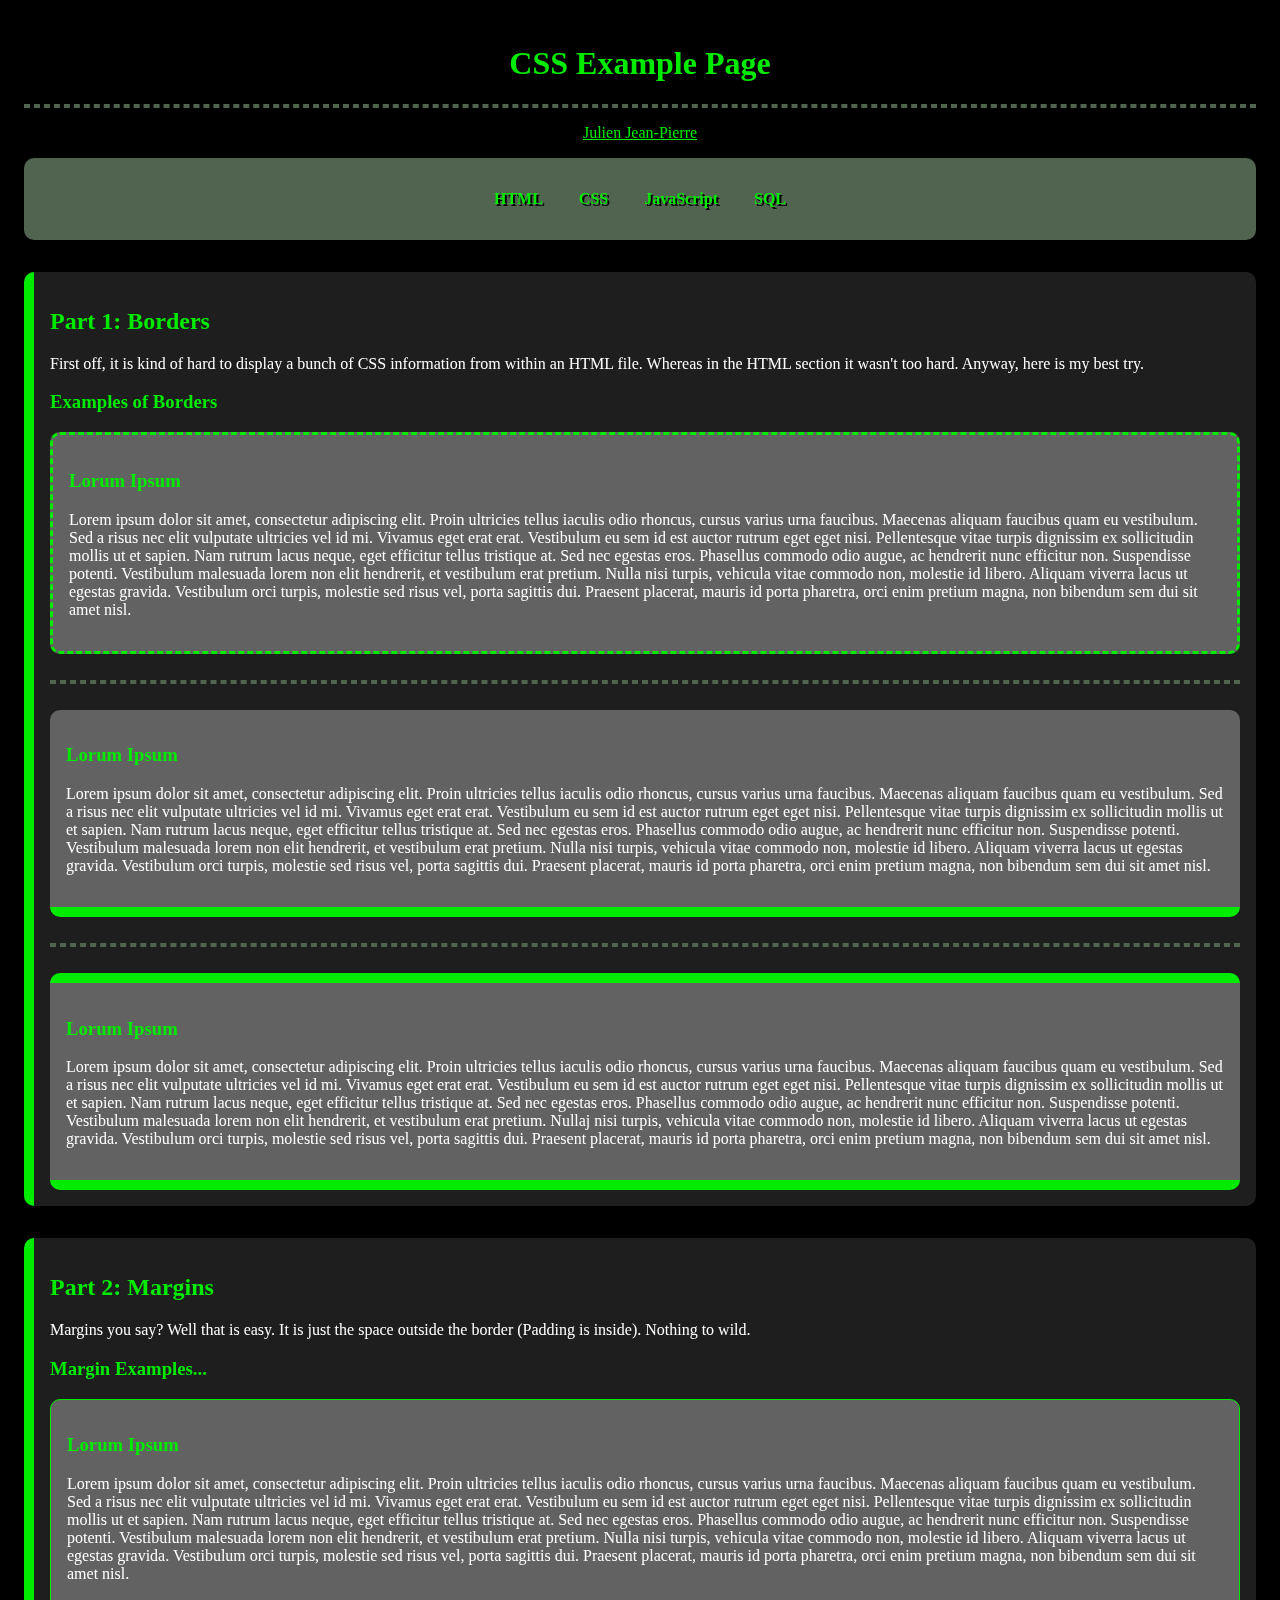
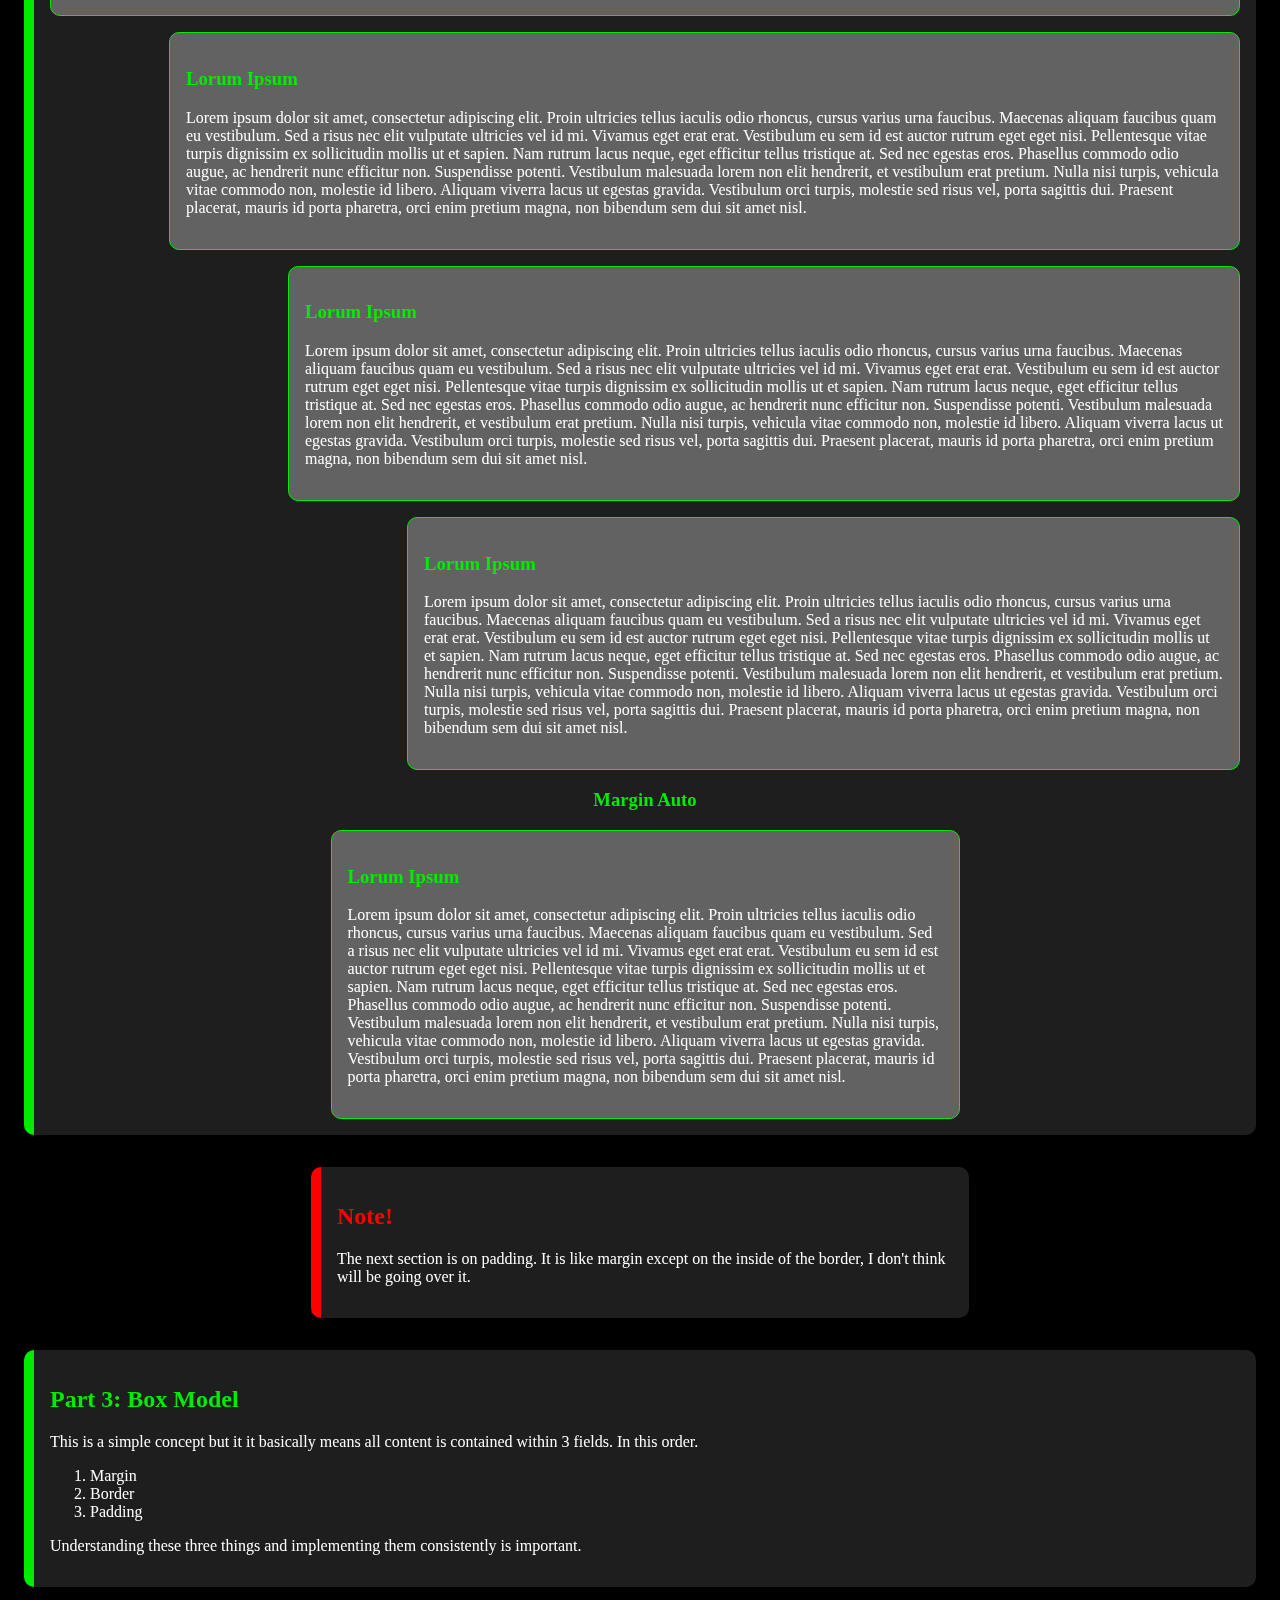
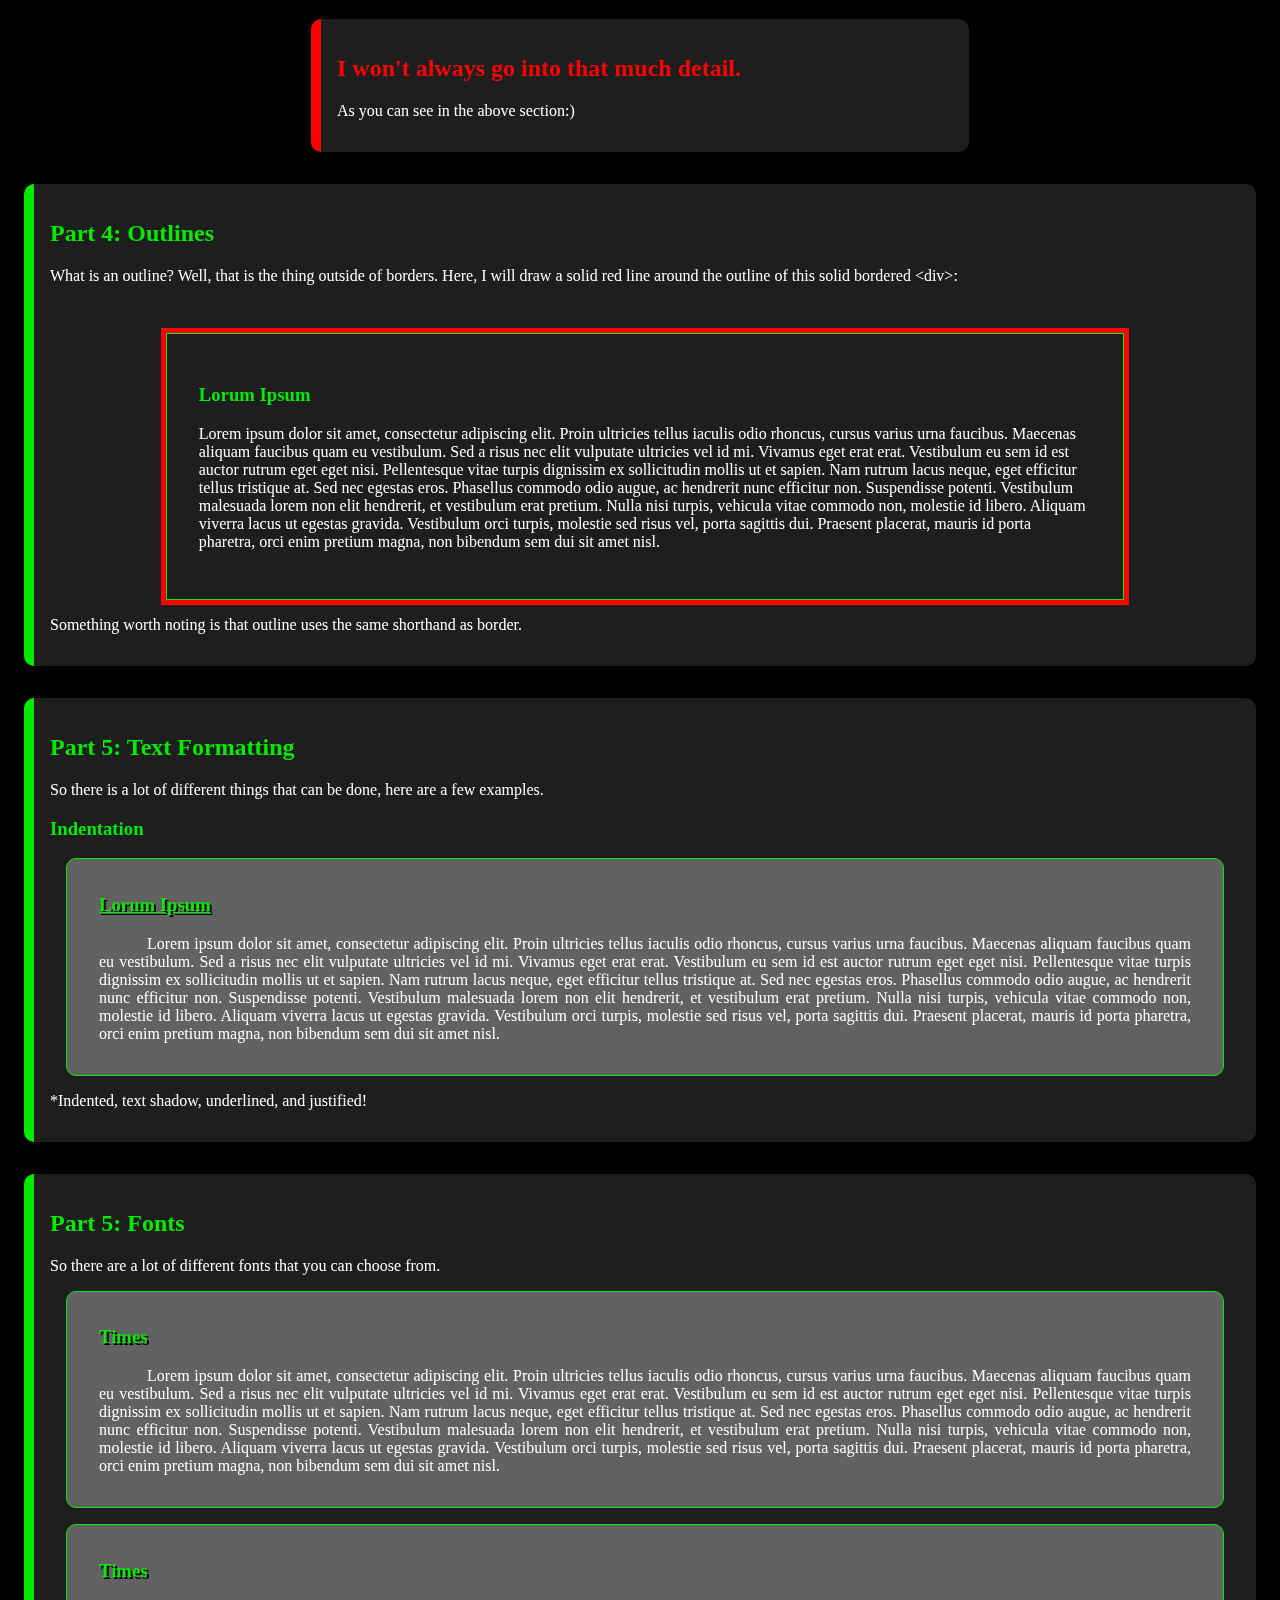
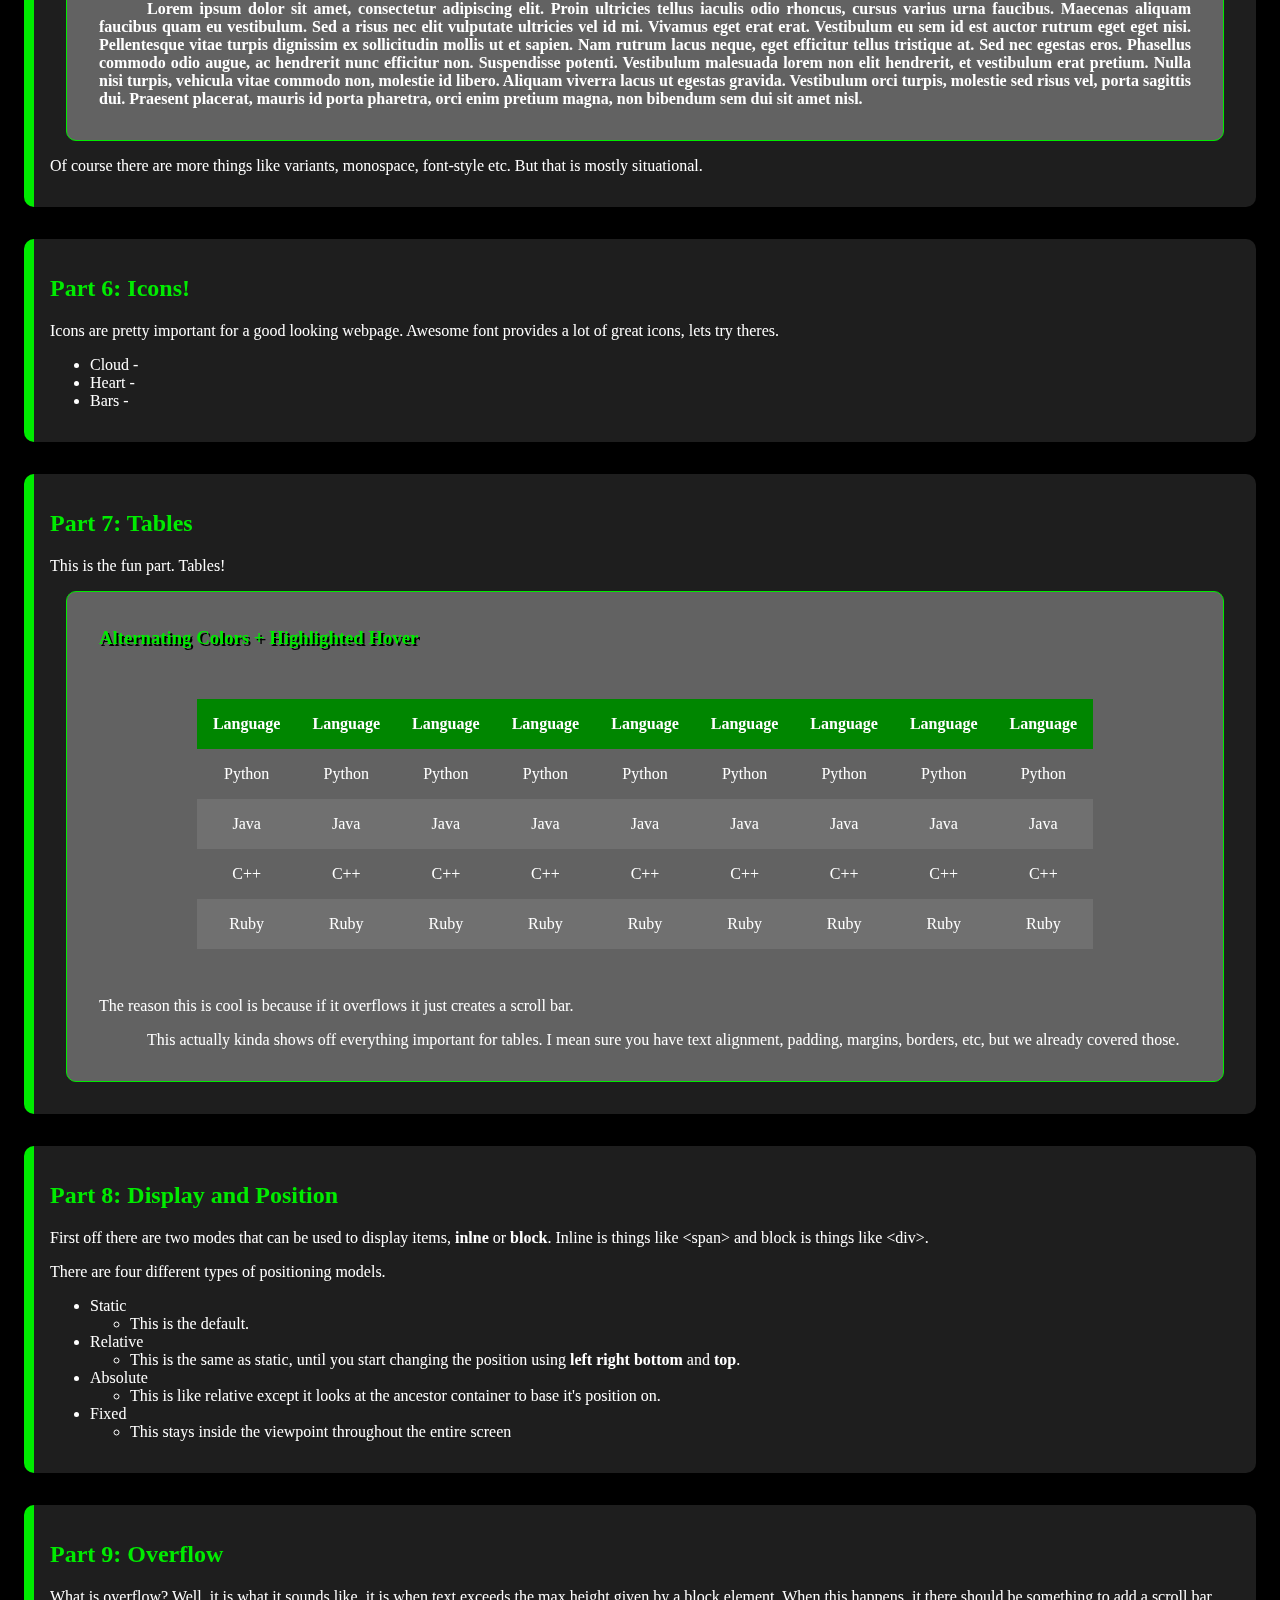
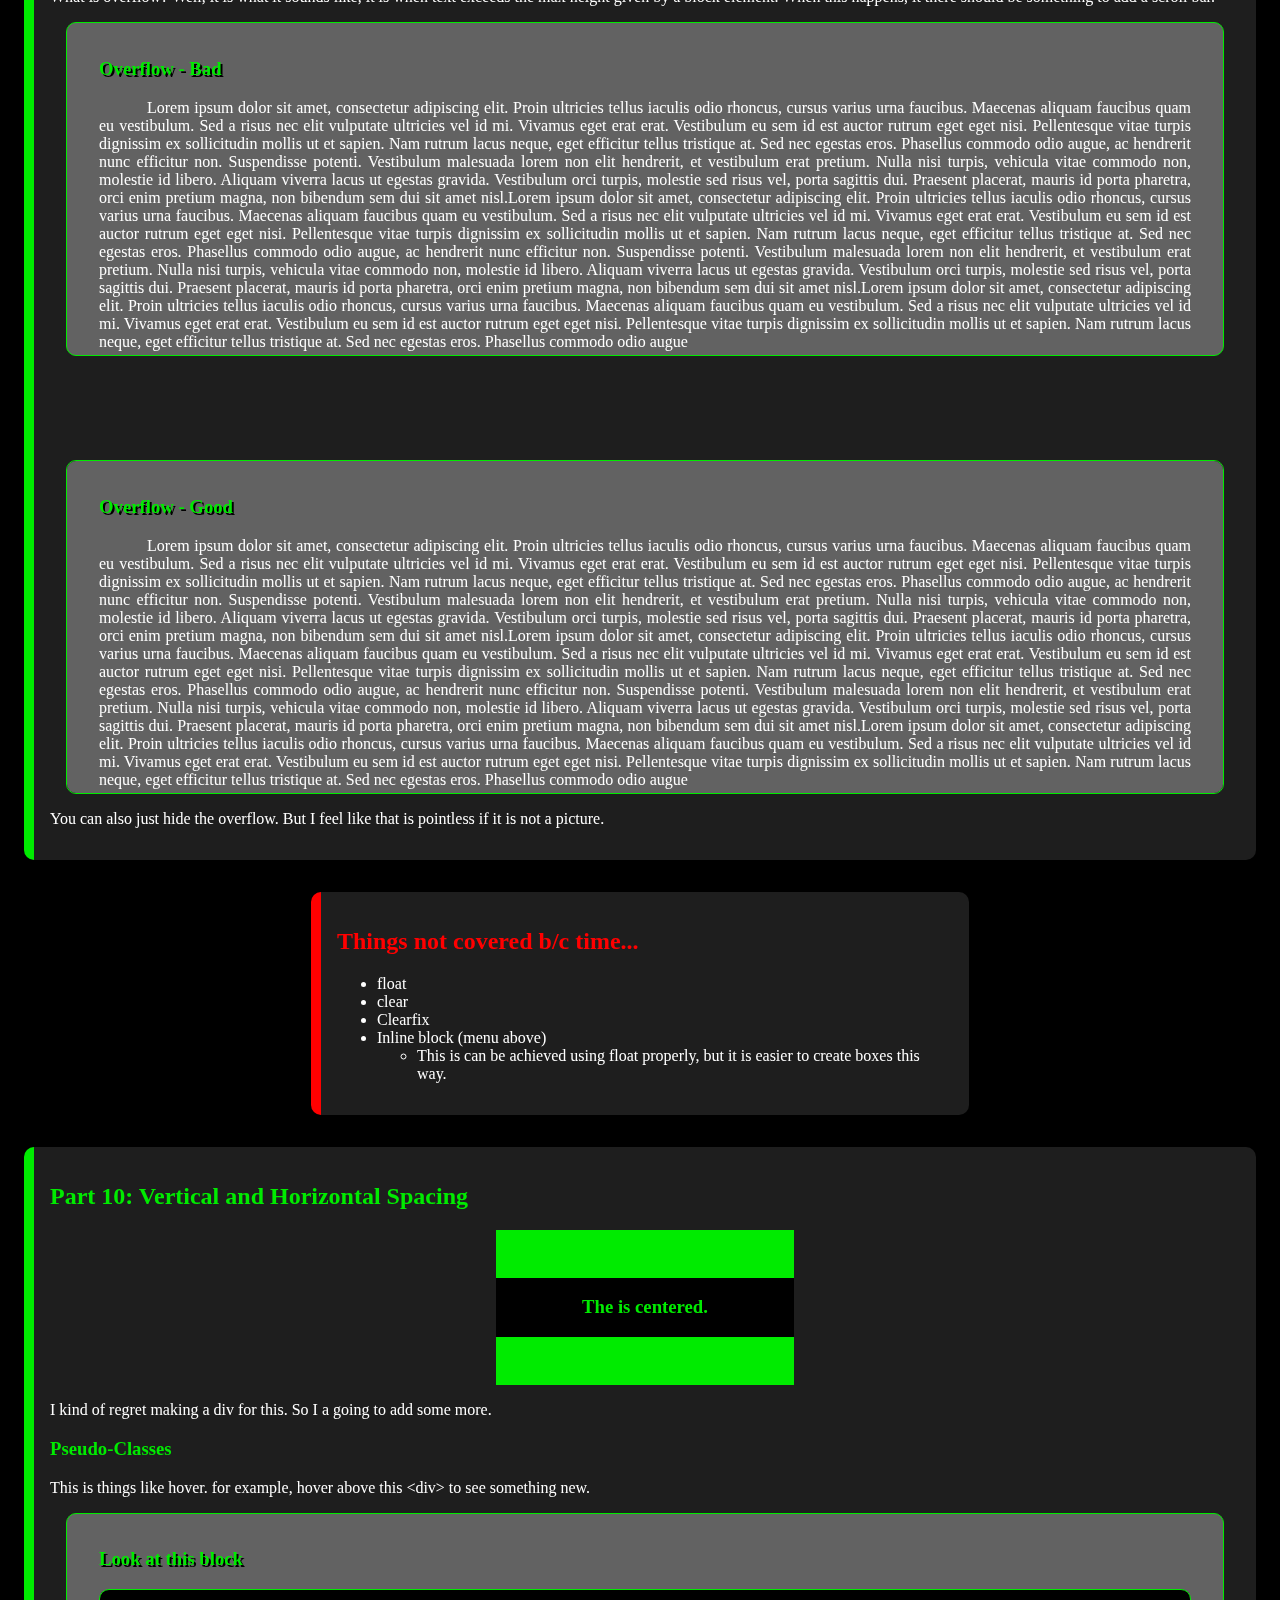
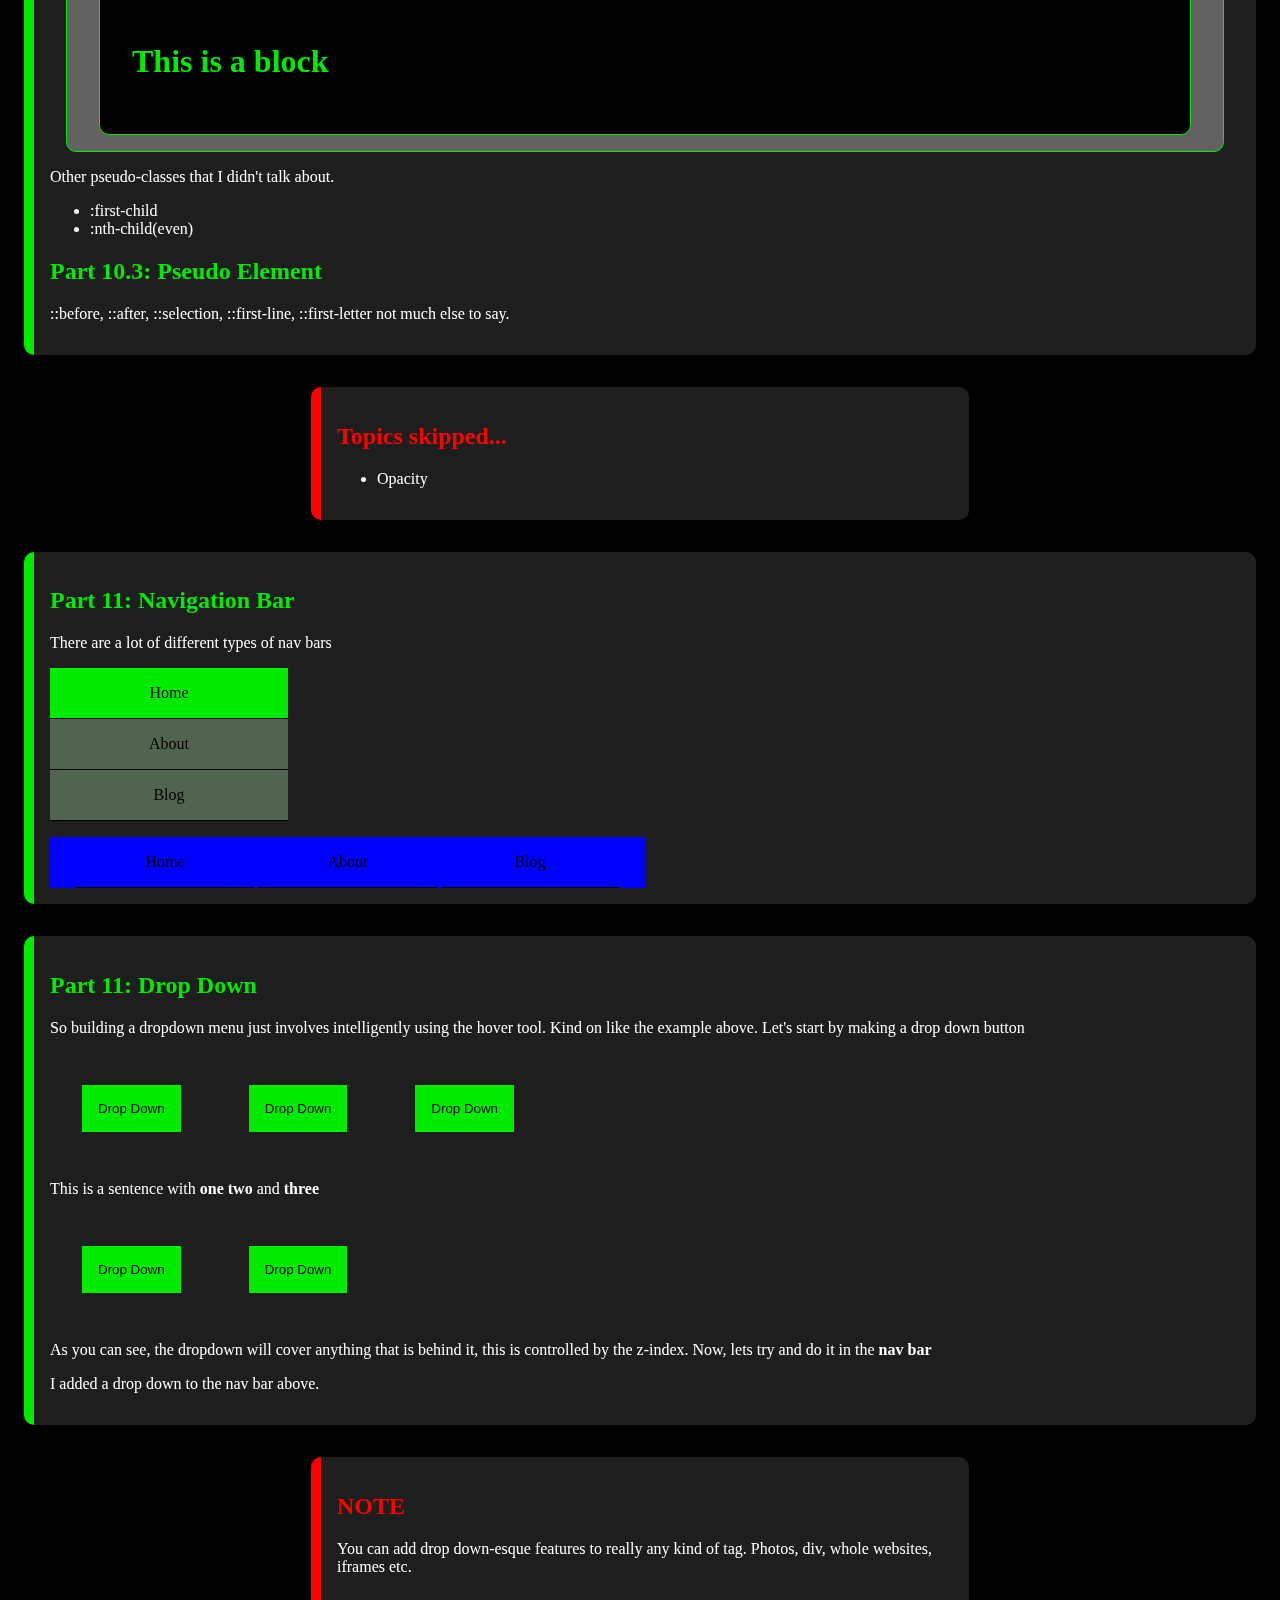
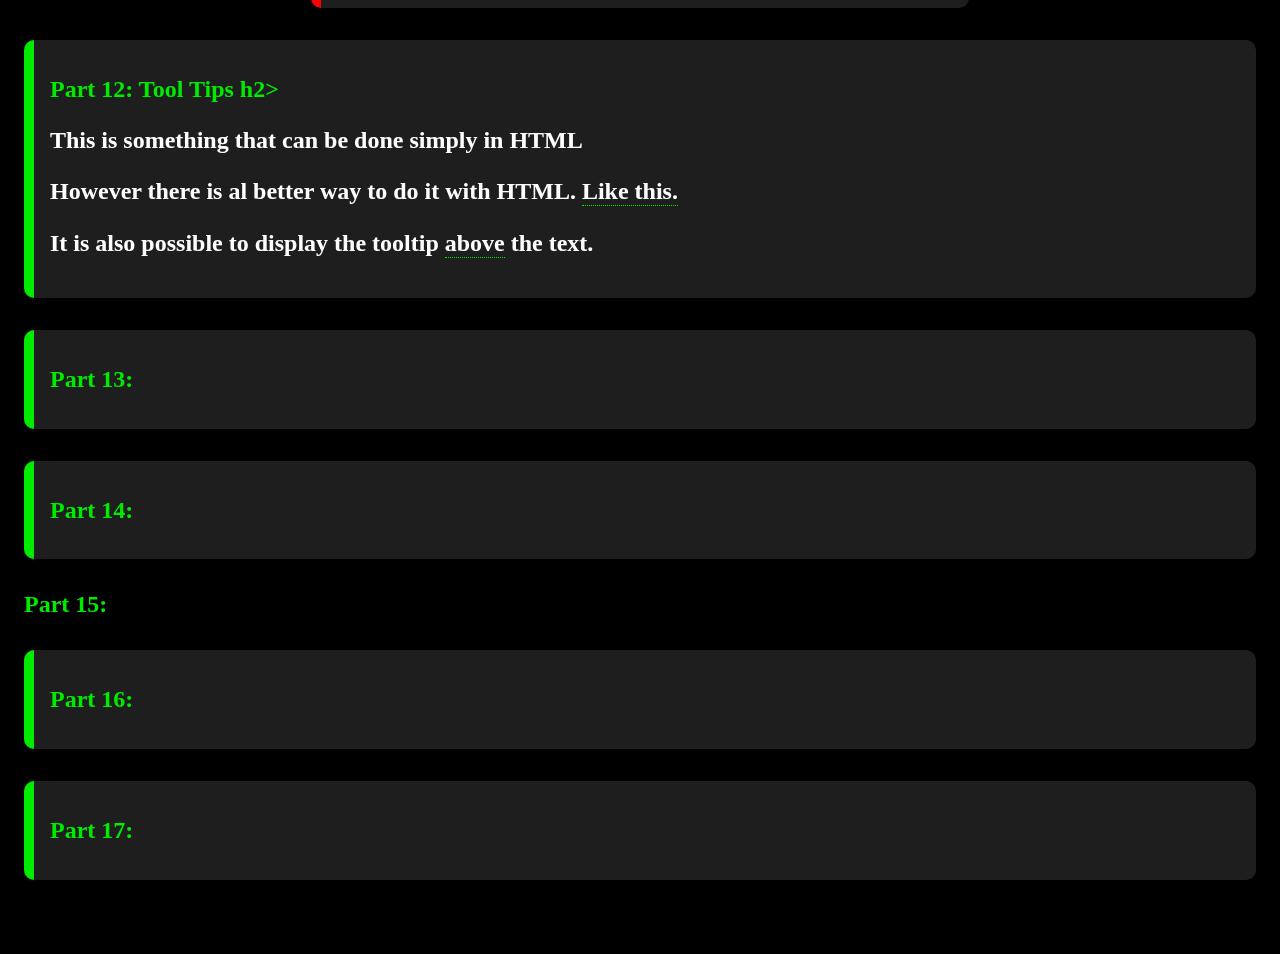
==== commit 9a9df2f1: "Tooltip" ====
--- a/css_document.html
+++ b/css_document.html
@@ -9,11 +9,8 @@
 		<meta name="description" content="Page that describes css">
 		<meta name="author" content="Julien Jean-Pierre">
 		<meta name="keywords" content="CSS">
-
 	</head>
 	<body>
-	<script>document.write('<script src="http://' + (location.host || 'localhost').split(':')[0] + ':35729/livereload.js?LR-verbose&snipver=1&LiveTest=1"></' + 'script>')</script>
-	<script>document.write('<script src="http://' + (location.host || 'localhost').split(':')[0] + ':35730/livereload.js?LR-verbose&snipver=1&LiveTest=1"></' + 'script>')</script>
 		<!-- HEADER -->
 		<header id="header" class="">
 			<h1>CSS Example Page</h1>
@@ -24,24 +21,45 @@
 		<nav>
 			<ul class="menu">
 				<li class="menu"><a href="Simple_Document.html">HTML</a></li>
-				<li class="menu"><a href="css_document.html">CSS</a></li>
+				<li class="menu dd">
+					<a class="ddbutton" href="css_document.html">CSS</a>
+					<div class="ddcontent">
+						<a href="#Part_1">Part 1: Borders</a>
+						<a href="#Part_2">Part 2: Margins</a>
+						<a href="#Part_3">Part 3: Box Model</a>
+						<a href="#Part_4">Part 4: Text Formatting</a>
+						<a href="#Part_5">Part 5: Fonts</a>
+						<a href="#Part_6">Part 6: Icons</a>
+						<a href="#Part_7">Part 7: Tables</a>
+					</div>
+				</li>
 				<li class="menu"><a href="javascript_document.html">JavaScript</a></li>
 				<li class="menu"><a href="sql_document.html">SQL</a></li>
 			</ul>
-
-			<div class="content_nav">
-				<h2>Navigation</h2>
-				<ul>
+			<!-- 	
+			<ul>
+				<div class="content_nav">
+					<h2>Navigation</h2>
 					<li><a href="#Part_1">Part 1: Borders</a></li>
-					<li><a href="#Part_2">Part 2: Margins</a></li>
+					<li><a href="#Part_2">Part 2: Margins</a>k</li>
 					<li><a href="#Part_3">Part 3: Box Model</a></li>
+						<div class="dd">
+							class="ddcontent" 			<a href="#Part_1">Part 1: Borders</a>
+							class="ddcontent" 			<a href="#Part_2">Part 2: Margins</a>
+							class="ddcontent" 			<a href="#Part_3">Part 3: Box Model</a>
+							class="ddcontent" 			<a href="#Part_4">Part 4: Text Formatting</a>
+							class="ddcontent" 			<a href="#Part_6">Part 6: Icons</a>
+							class="ddcontent" 			<a href="#Part_7">Part 7: Tables</a>
+						</div>
 					<li><a href="#Part_4">Part 4: Text Formatting</a></li>
 					<li><a href="#Part_5">Part 5: Fonts</a></li>
 					<li><a href="#Part_6">Part 6: Icons</a></li>
 					<li><a href="#Part_7">Part 7: Tables</a></li>
-				</ul>
-			</div>
+				</div>
+			</ul> 
+			-->
 		</nav>
+
 		<!-- SECTION -->
 		<section>
 			<div class="content_container" id="Part_1">
@@ -60,7 +78,7 @@
 				<br><hr><br>
 				<div id="cool_border_3">
 					<h3>Lorum Ipsum</h3>
-					<p>Lorem ipsum dolor sit amet, consectetur adipiscing elit. Proin ultricies tellus iaculis odio rhoncus, cursus varius urna faucibus. Maecenas aliquam faucibus quam eu vestibulum. Sed a risus nec elit vulputate ultricies vel id mi. Vivamus eget erat erat. Vestibulum eu sem id est auctor rutrum eget eget nisi. Pellentesque vitae turpis dignissim ex sollicitudin mollis ut et sapien. Nam rutrum lacus neque, eget efficitur tellus tristique at. Sed nec egestas eros. Phasellus commodo odio augue, ac hendrerit nunc efficitur non. Suspendisse potenti. Vestibulum malesuada lorem non elit hendrerit, et vestibulum erat pretium. Nulla nisi turpis, vehicula vitae commodo non, molestie id libero. Aliquam viverra lacus ut egestas gravida. Vestibulum orci turpis, molestie sed risus vel, porta sagittis dui. Praesent placerat, mauris id porta pharetra, orci enim pretium magna, non bibendum sem dui sit amet nisl.</p>
+					<p>Lorem ipsum dolor sit amet, consectetur adipiscing elit. Proin ultricies tellus iaculis odio rhoncus, cursus varius urna faucibus. Maecenas aliquam faucibus quam eu vestibulum. Sed a risus nec elit vulputate ultricies vel id mi. Vivamus eget erat erat. Vestibulum eu sem id est auctor rutrum eget eget nisi. Pellentesque vitae turpis dignissim ex sollicitudin mollis ut et sapien. Nam rutrum lacus neque, eget efficitur tellus tristique at. Sed nec egestas eros. Phasellus commodo odio augue, ac hendrerit nunc efficitur non. Suspendisse potenti. Vestibulum malesuada lorem non elit hendrerit, et vestibulum erat pretium. Nullaj nisi turpis, vehicula vitae commodo non, molestie id libero. Aliquam viverra lacus ut egestas gravida. Vestibulum orci turpis, molestie sed risus vel, porta sagittis dui. Praesent placerat, mauris id porta pharetra, orci enim pretium magna, non bibendum sem dui sit amet nisl.</p>
 				</div>
 			</div>
 			<div class="content_container" id="Part_2">
@@ -302,7 +320,6 @@
 				<ul>
 					<li>Opacity</li>
 				</ul>
-				
 			</div>
 			<div class="content_container" id="Part_11">
 				<h2>Part 11: Navigation Bar</h2>
@@ -312,16 +329,92 @@
 					<li><a href="#About">About</a></li>
 					<li><a href="#About">Blog</a></li>
 				</ul>
-
 				<ul class="vert_nav_2">
 					<li><a href="#About">Home</a></li>
 					<li><a href="#About">About</a></li>
 					<li><a href="#About">Blog</a></li>
 				</ul>
 			</div>
-		</section>
-		<!-- FOOTER -->
-		<footer>
-		</footer>
-	</body>
-</html>+			<div class="content_container" id="Part_11">
+				<h2>Part 11: Drop Down</h2>
+				<p>So building a dropdown menu just involves intelligently using the hover tool. Kind on like the example above. Let's start by making a drop down button</p>
+				<div class="dropdown" >
+					<button class="dropdown_btn">Drop Down</button>
+					<div class="dropdown_content" style="box-shadow: 0px 5px 19px 0px rgba(200,0,0,.5)">
+						<a href="#Home">Home</a>
+						<a href="#About">About</a>
+						<a href="#Blog">Blog</a>
+					</div>
+				</div>
+				<div class="dropdown" >
+					<button class="dropdown_btn">Drop Down</button>
+					<div class="dropdown_content" style="box-shadow: 0px 5px 19px 0px rgba(0,200,0,.5)">
+						<a href="#Home">Home</a>
+						<a href="#About">About</a>
+						<a href="#Blog">Blog</a>
+					</div>
+				</div>
+				<div class="dropdown" >
+					<button class="dropdown_btn">Drop Down</button>
+					<div class="dropdown_content" style="box-shadow: 0px 5px 19px 0px rgba(0,0,255,.5)">
+						<a href="#Home">Home</a>
+						<a href="#About">About</a>
+						<a href="#Blog">Blog</a>
+					</div>
+				</div>
+				<p>This is a sentence with <b>one</b> <b>two</b> and <b>three</b></p>
+				<div class="dropdown" >
+					<button class="dropdown_btn">Drop Down</button>
+					<div class="dropdown_content" style="box-shadow: 0px 5px 19px 0px rgba(200,0,200,.5)">
+						<a href="#Home">Home</a>
+						<a href="#About">About</a>
+						<a href="#Blog">Blog</a>
+					</div>
+				</div>
+				
+				<div class="dropdown" >
+					<button class="dropdown_btn">Drop Down</button>
+					<div class="dropdown_content" style="box-shadow: 0px 5px 19px 0px rgba(200,200,0,.5)">
+						<a href="#Home">Home</a>
+						<a href="#About">About</a>
+						<a href="#Blog">Blog</a>
+					</div>
+				</div>
+				<p>As you can see, the dropdown will cover anything that is behind it, this is controlled by the z-index. Now, lets try and do it in the <b>nav bar</b></p>
+				<p>I added a drop down to the nav bar above.</p>
+			</div>
+			<div class="content_note">
+				<h2>NOTE</h2>
+				<p>You can add drop down-esque features to really any kind of tag. Photos, div, whole websites, iframes etc.</p>
+			</div>
+			<div id="Part_12" class="content_container">
+				<h2>Part 12: Tool Tips	h2>
+				<p>This is something that can be done simply in <b title="This is HTML">HTML</b></p>
+				<p>However there is al better way to do it with HTML. <span class="tooltip">Like this.
+					<span class="tooltip_text">This is a tooltip.</span></span></p>
+					<p>It is also possible to display the tooltip
+						<span class="tooltip">above <span class="tooltip_text" style="top:-3.4em">This text is above.</span></span>
+					the text.</p>
+				</div>
+				<div id="Part_13" class="content_container">
+					<h2>Part 13: </h2>
+				</div>
+				<div id="Part_14" class="content_container">
+					<h2>Part 14: </h2>
+				</div>
+				<divl id="Part_15" class="content_container">
+					<h2>Part 15: </h2>
+				</div>
+				<div id="Part_16" class="content_container">
+					<h2>Part 16: </h2>
+				</div>
+				<div id="Part_17" class="content_container">
+					<h2>Part 17: </h2>
+				</div>
+				b=
+			</section>
+			<!-- FOOTER -->
+			<footer>
+			</footer>
+		</body>
+	</html>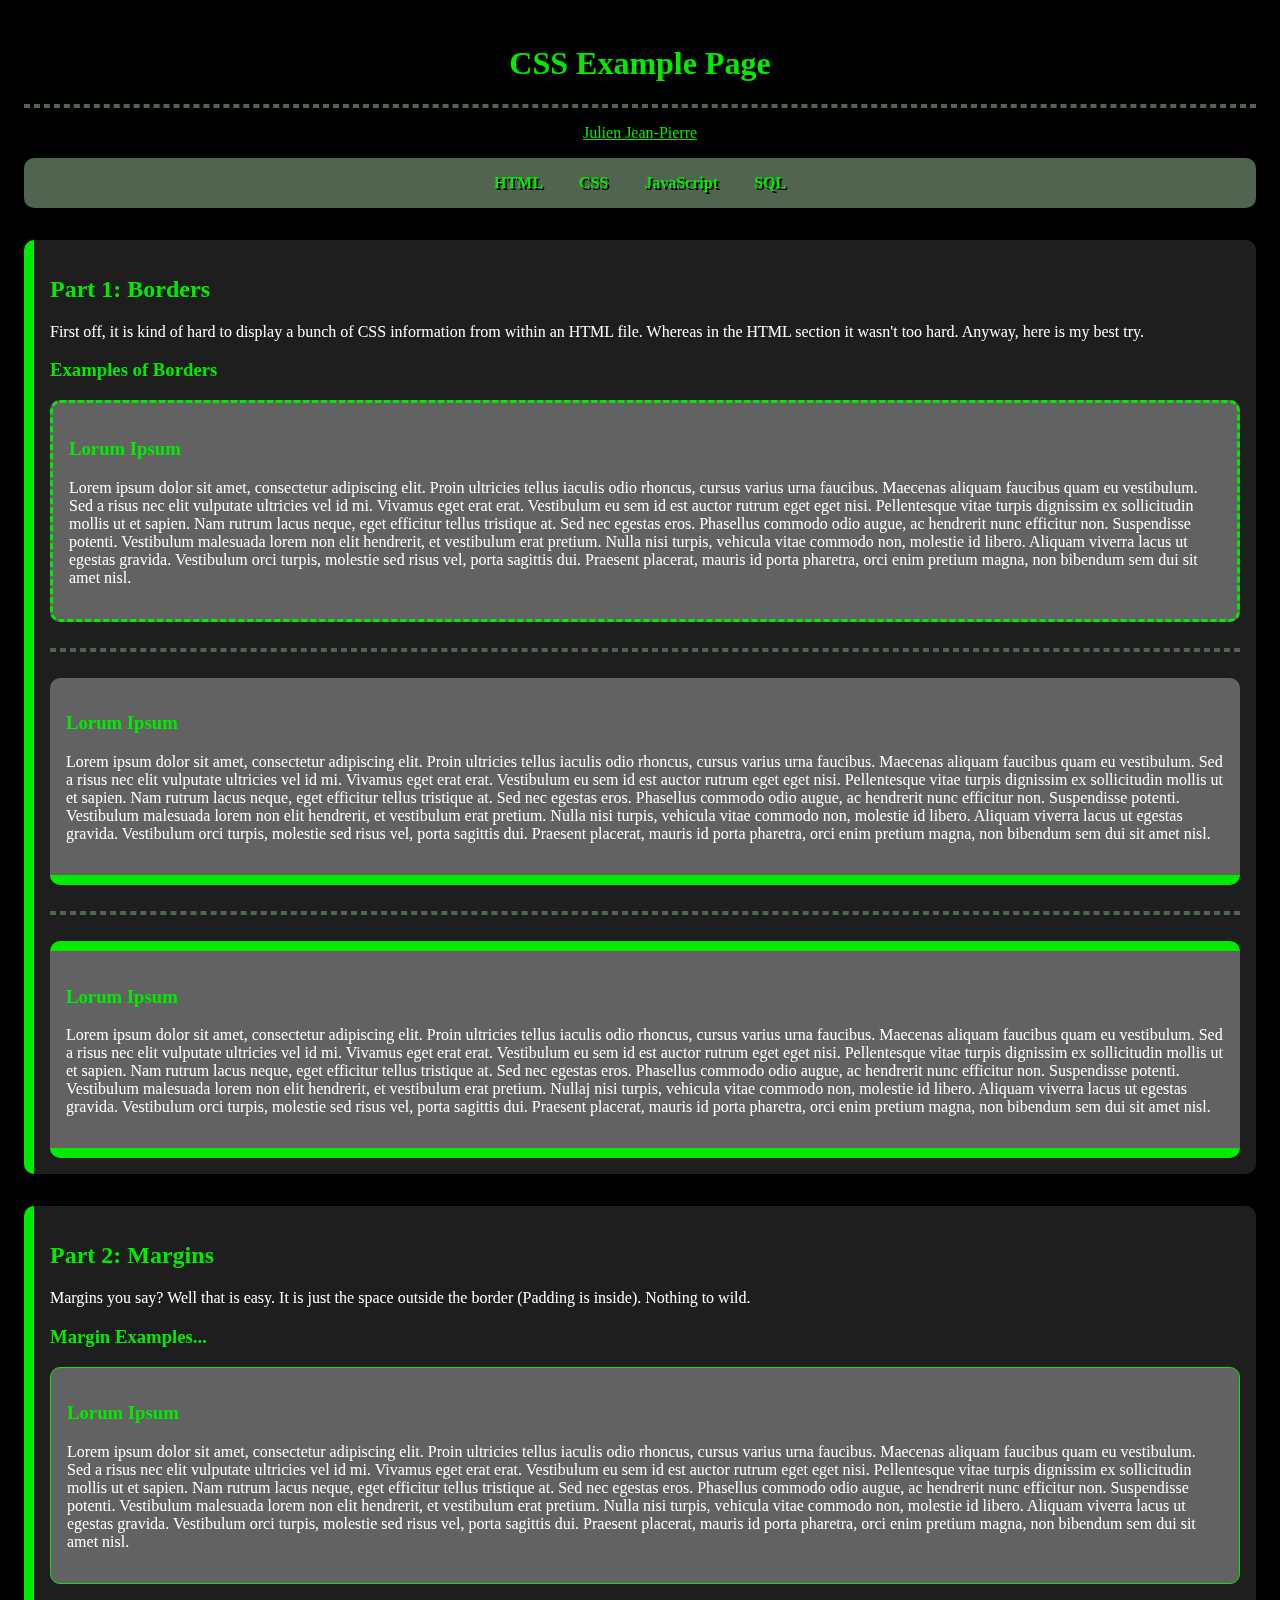
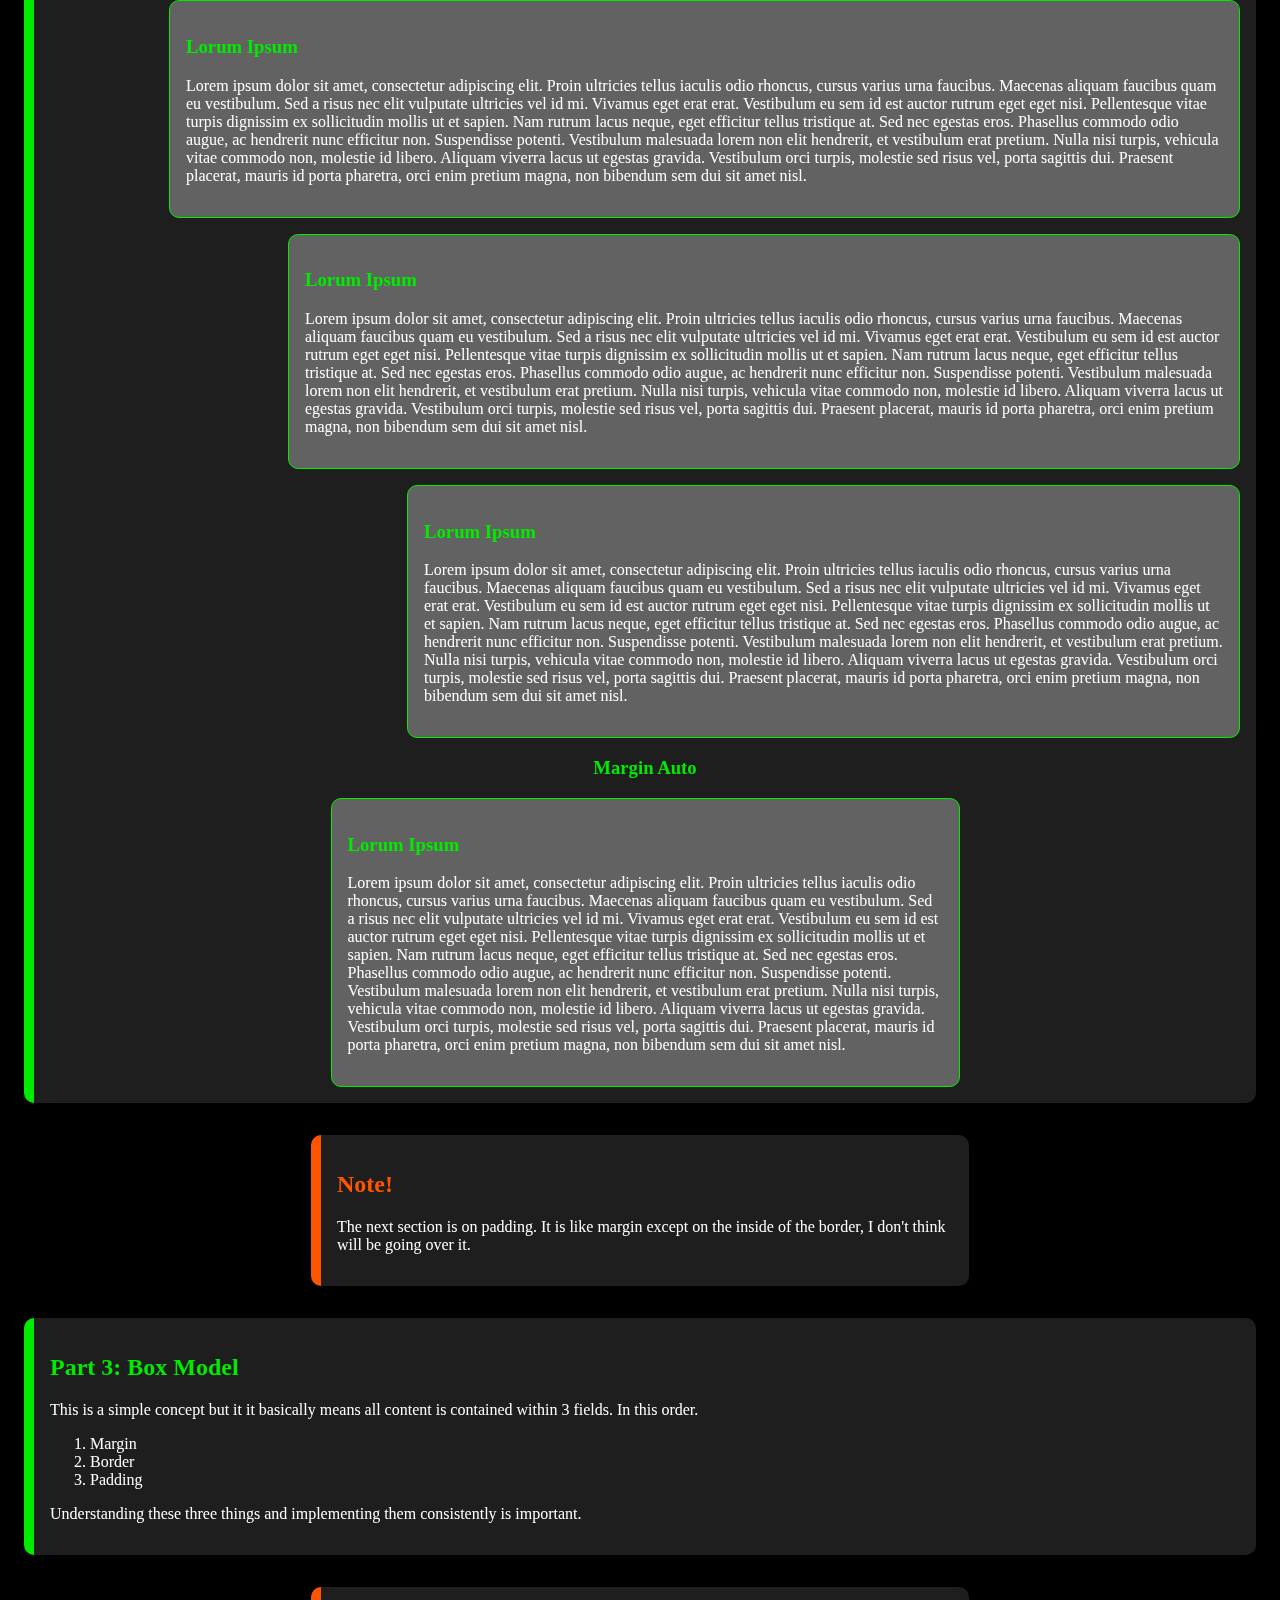
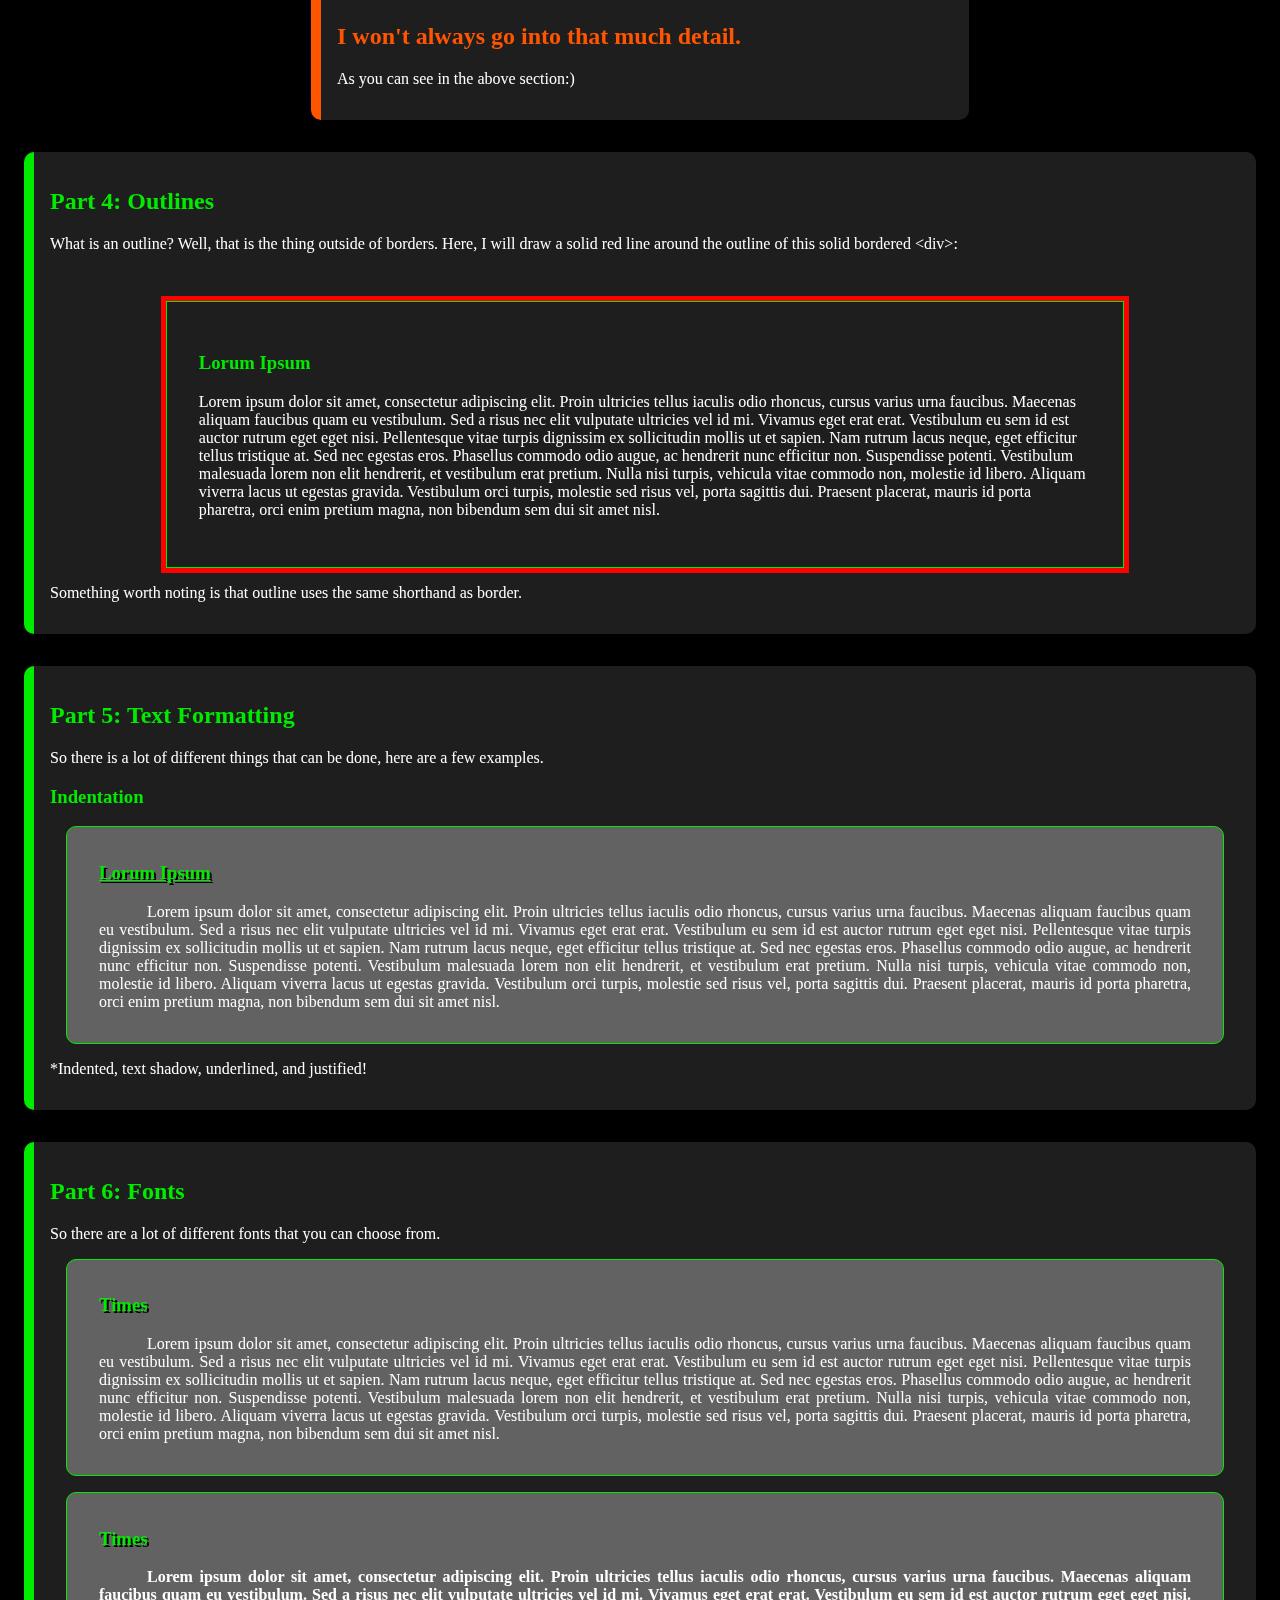
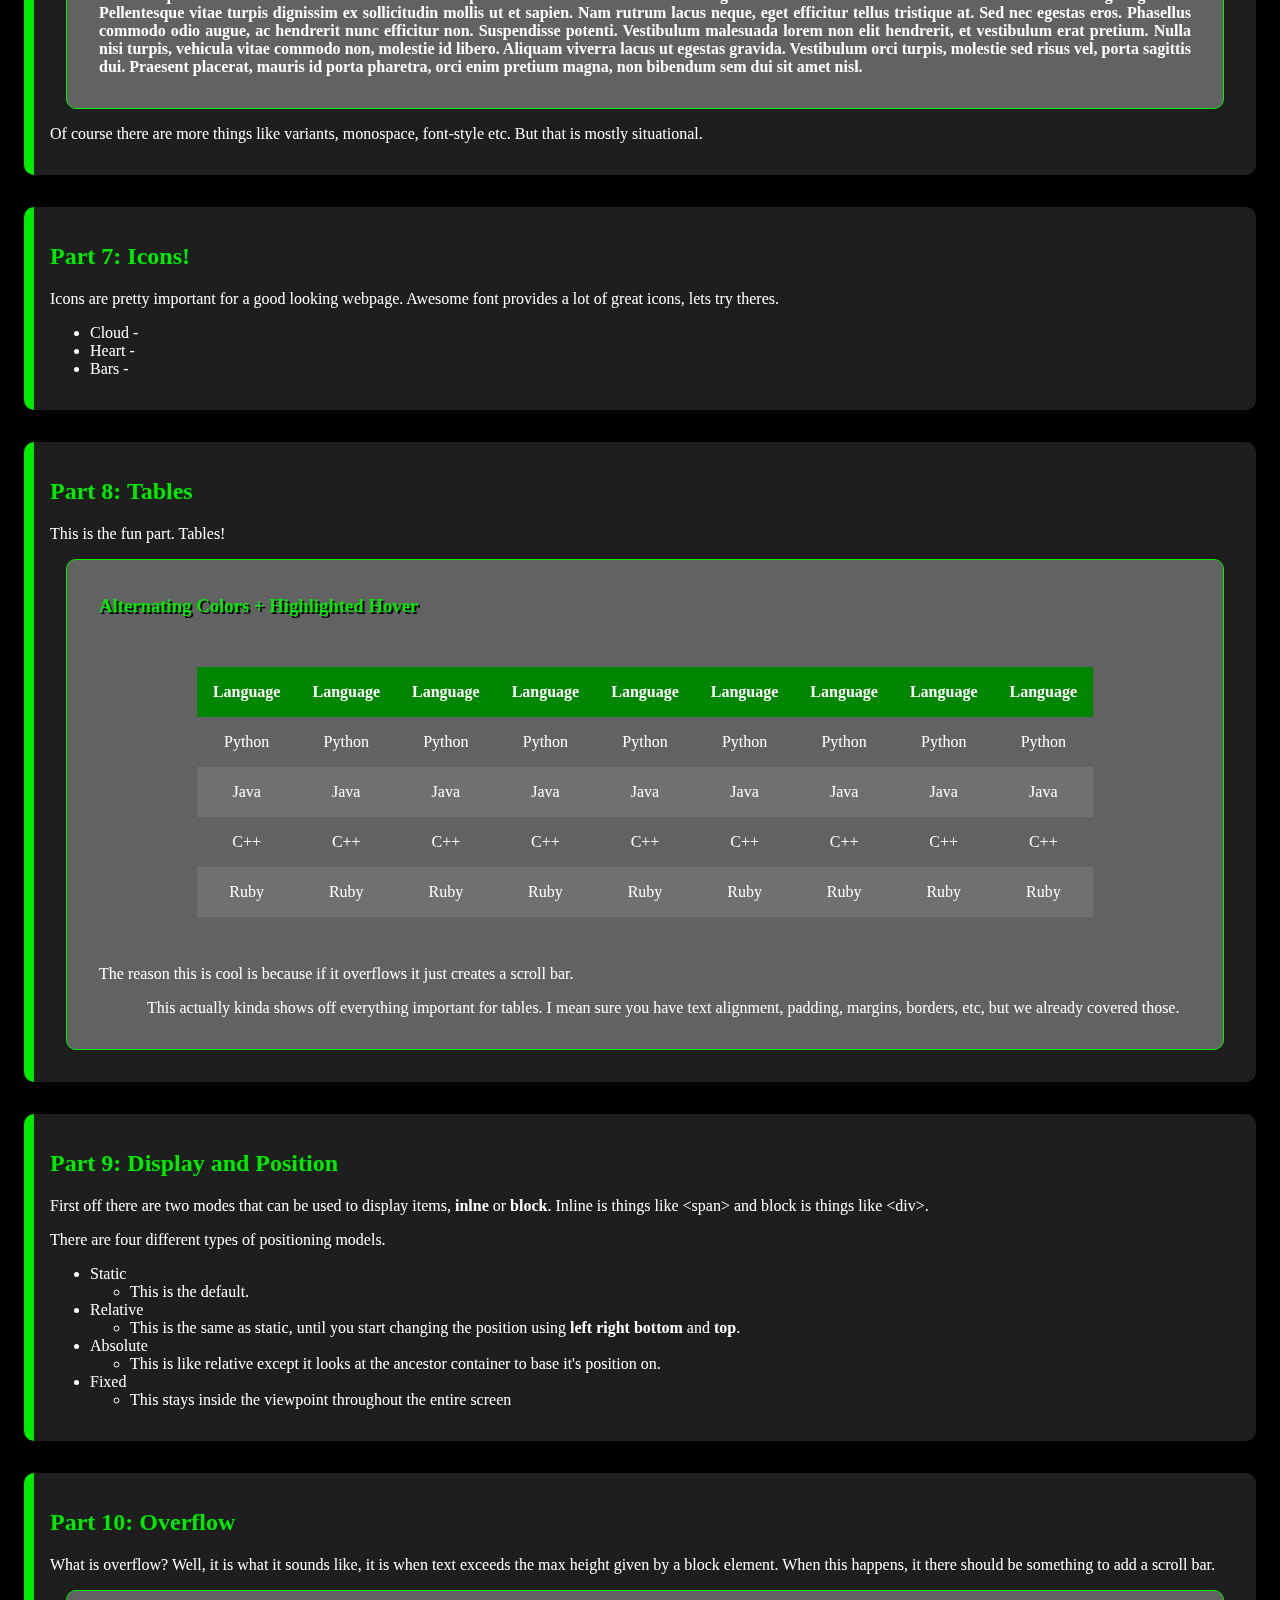
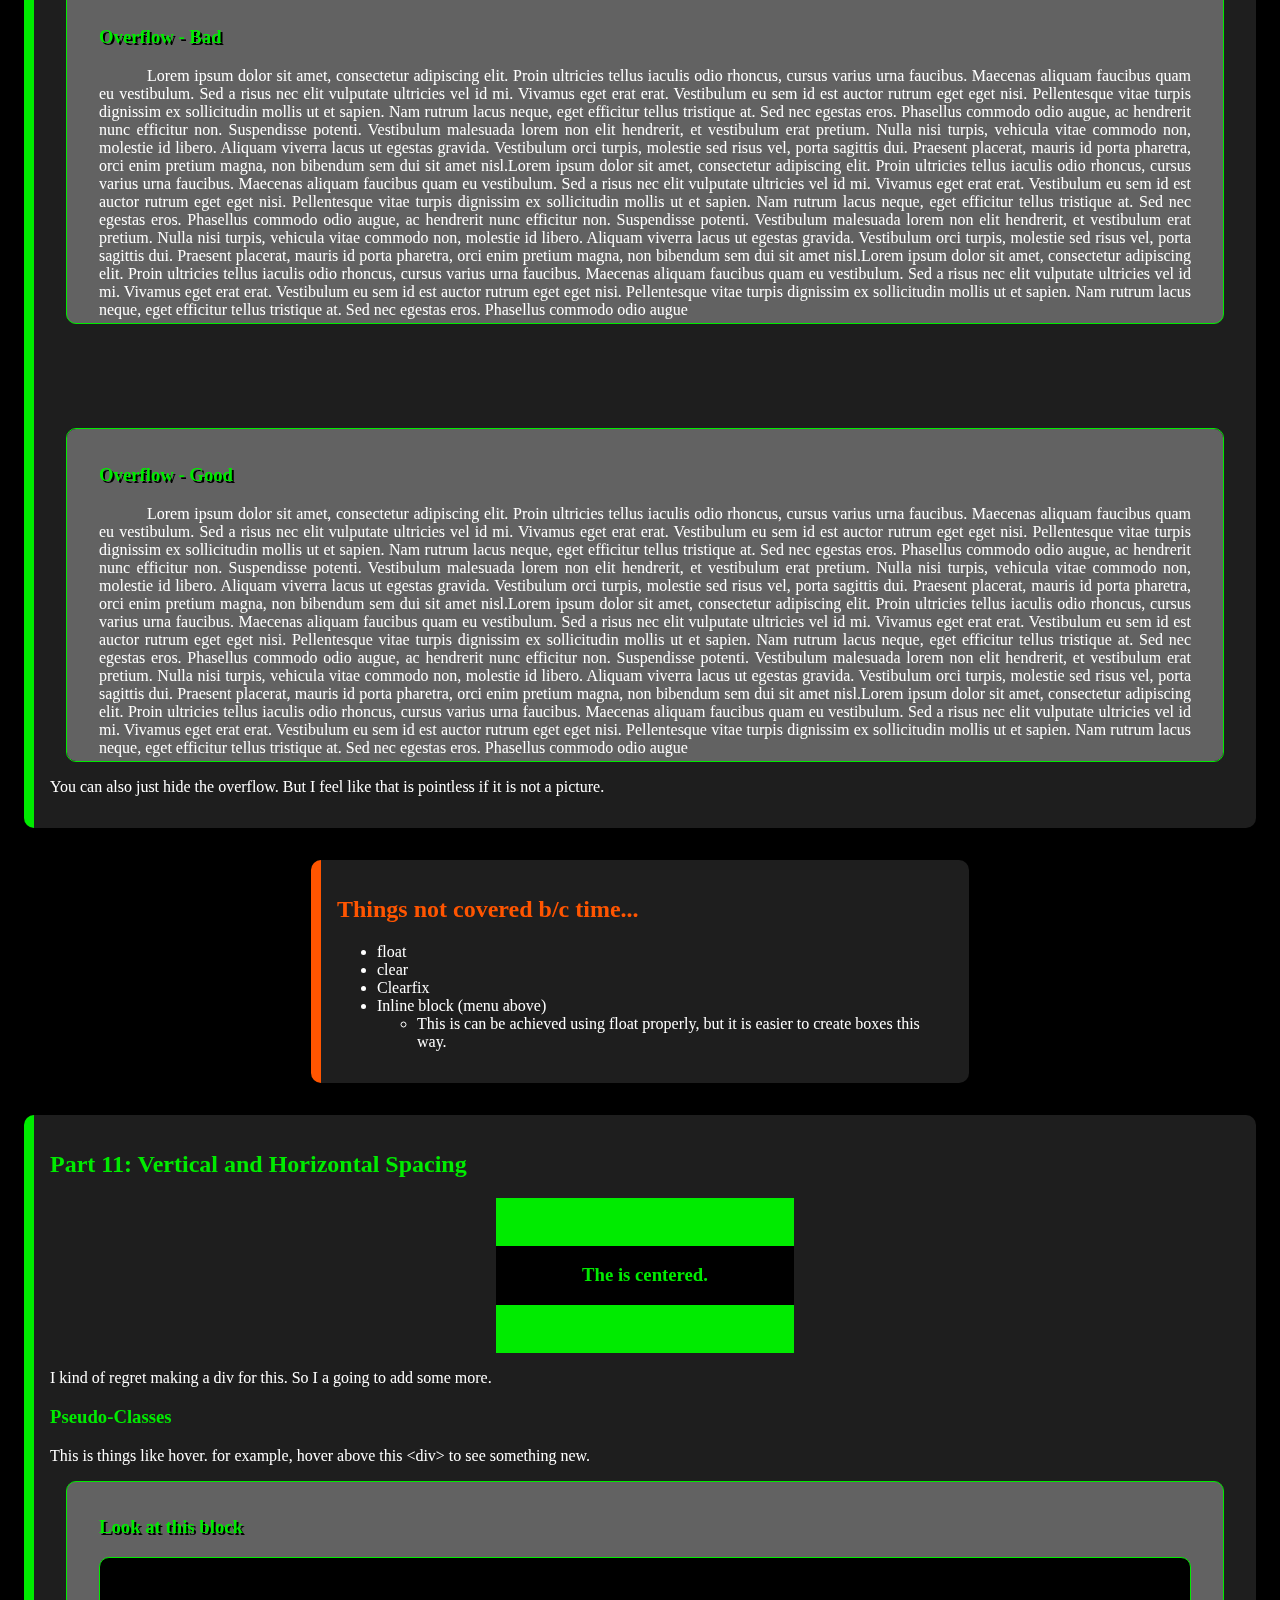
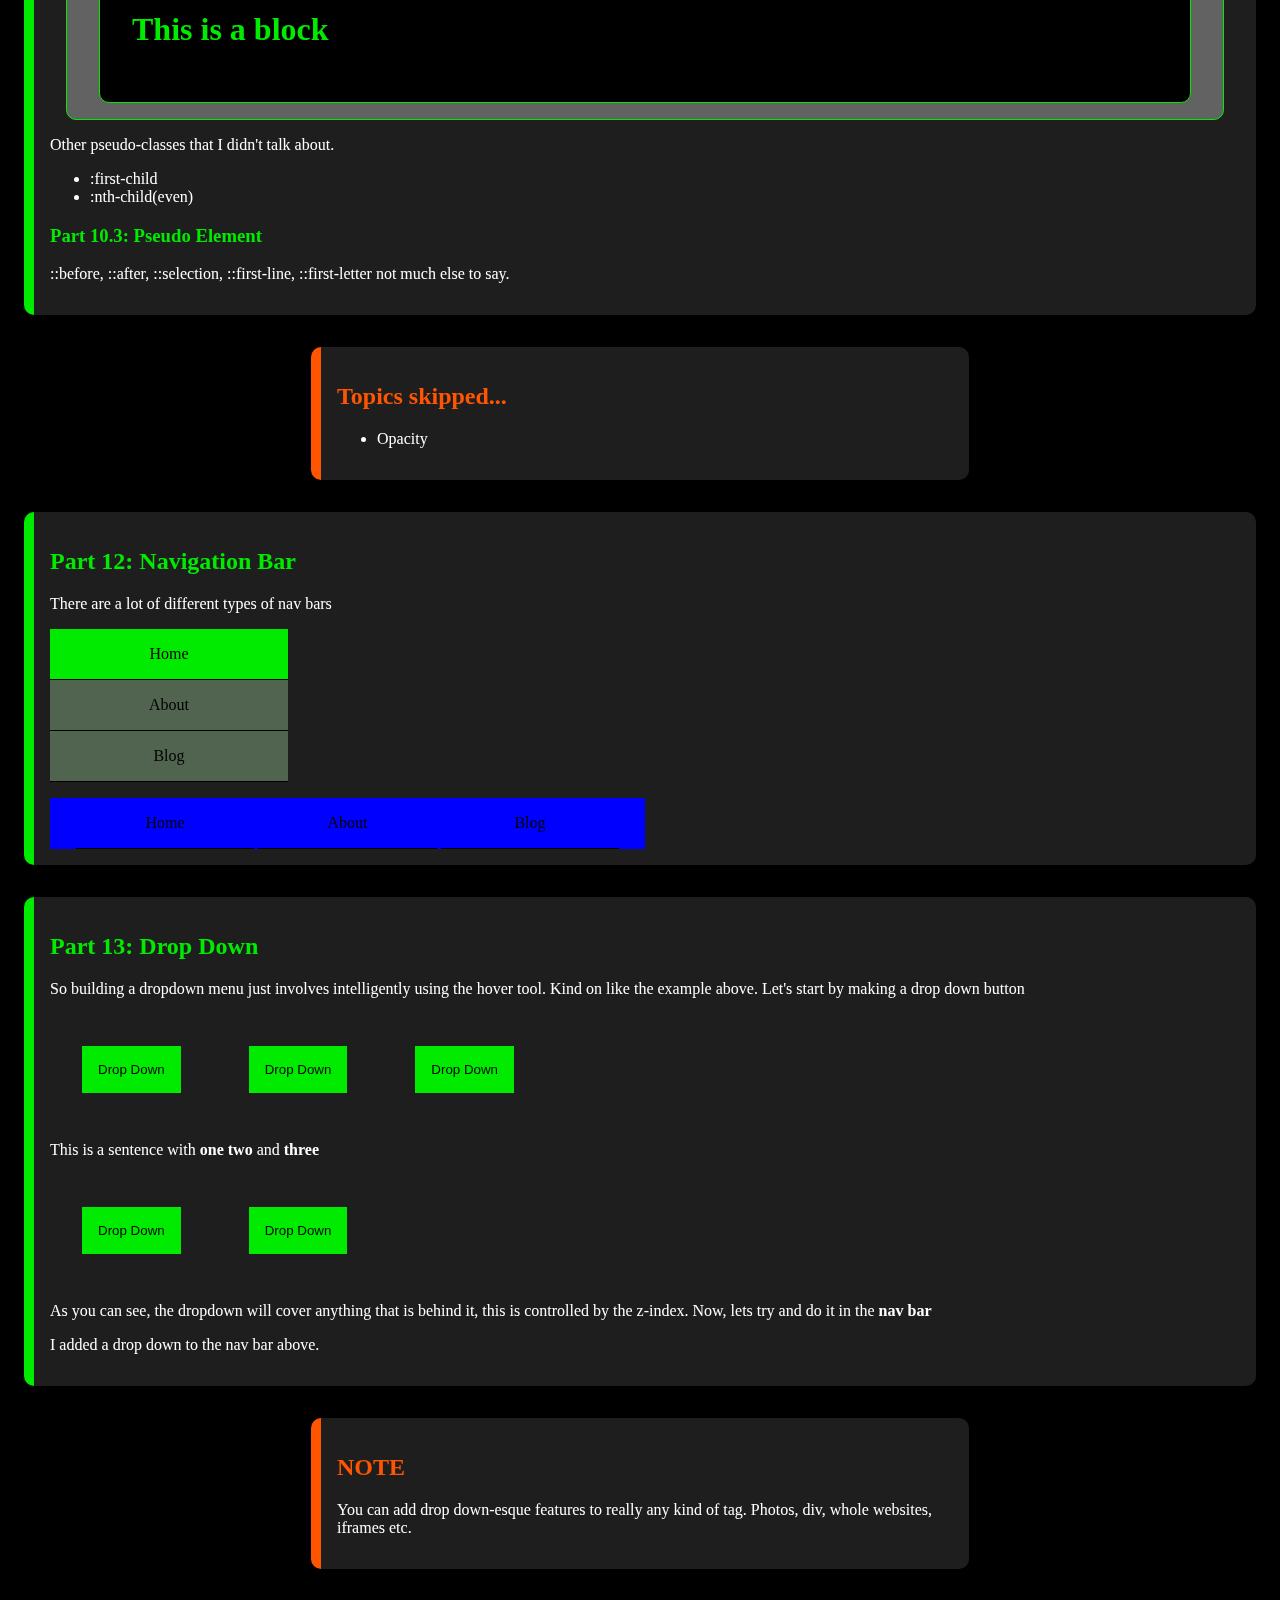
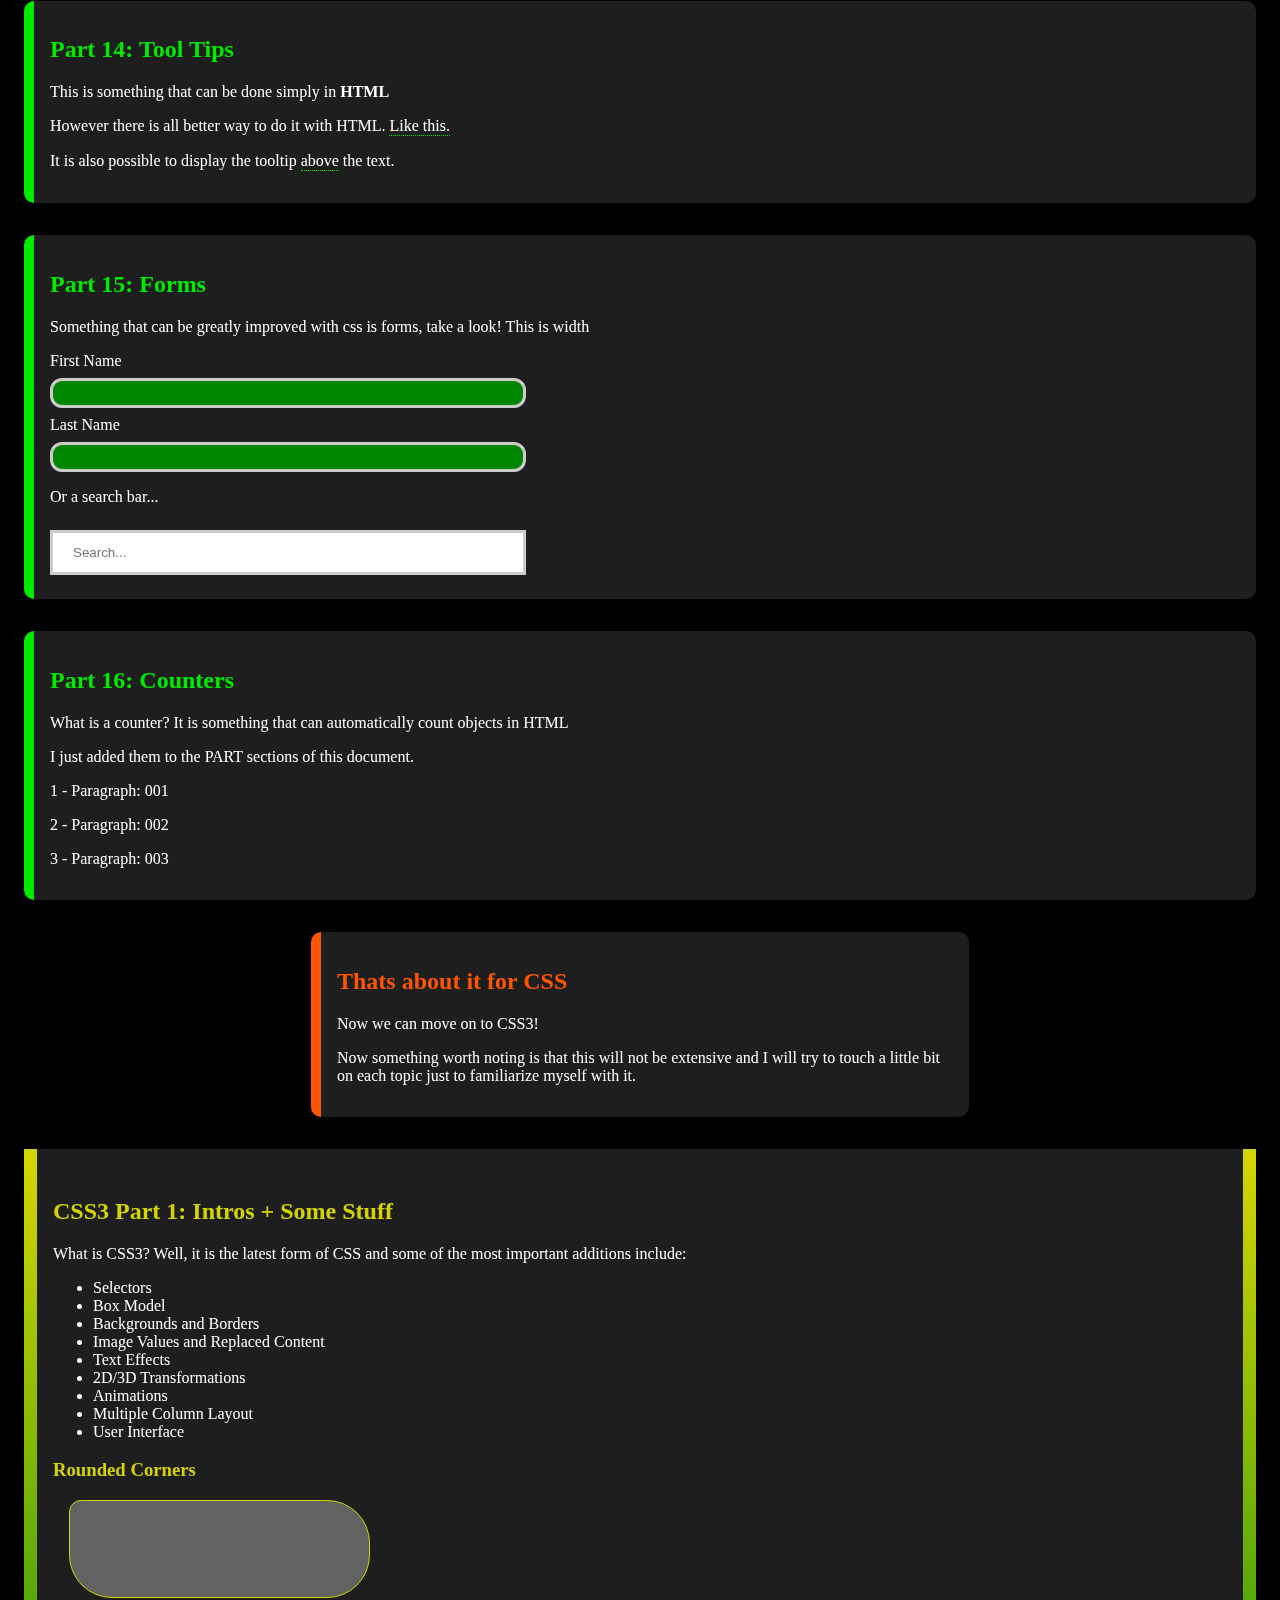
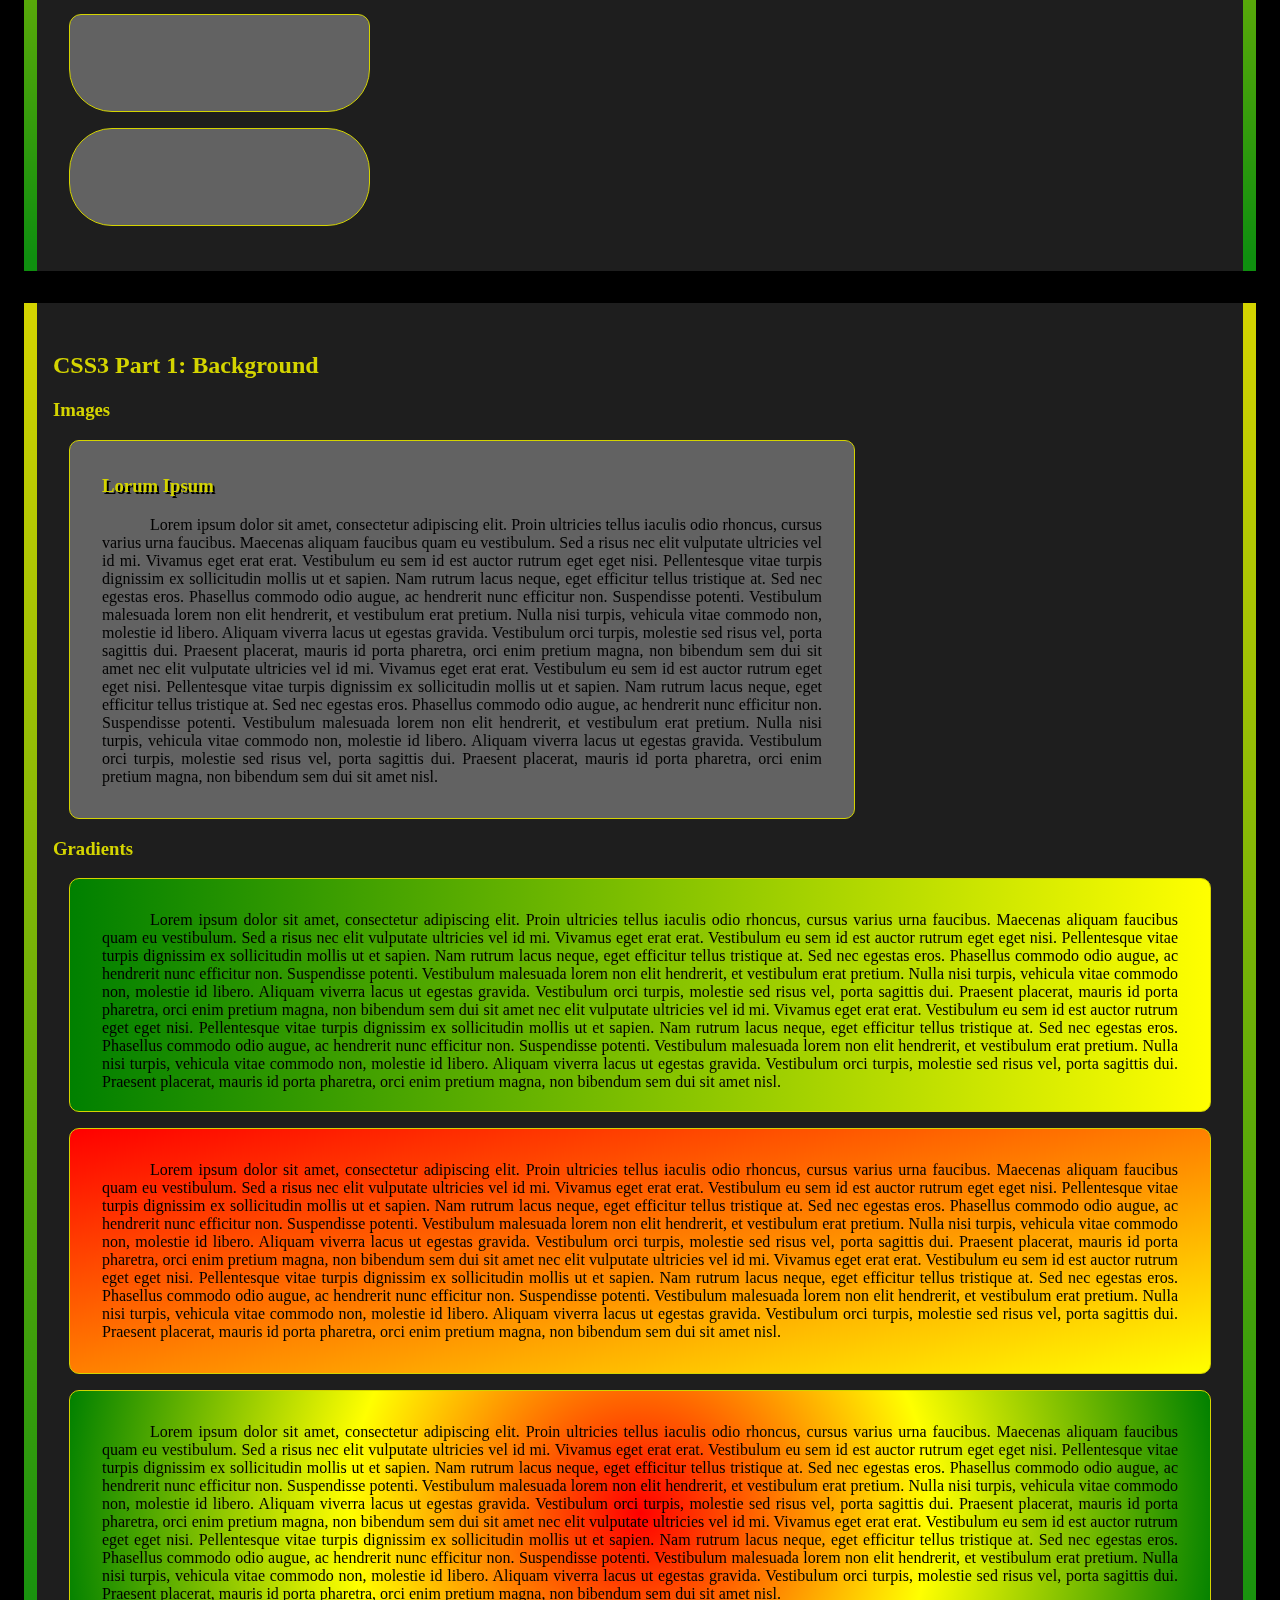
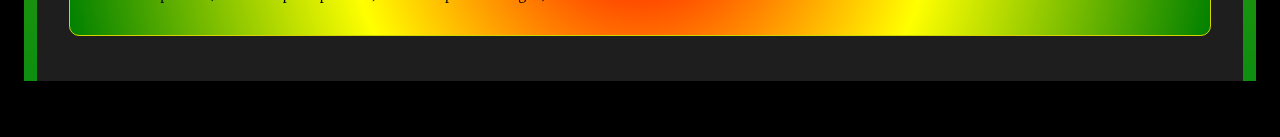
==== commit 0ee6a9c4: "Merge branch 'master' of github.com:herojeanpierre/HTML_Practice" ====
--- a/css_document.html
+++ b/css_document.html
@@ -4,13 +4,16 @@
 		<title>CSS Page</title>
 		<link rel="stylesheet" type="text/css" href="css_page_green.css">
 		<!-- ADD HREF TO FONT AWESOME -->
-		<link rel="stylesheet" type="text/css" href="font_awesome">
+		<link rel="stylesheet" href="images/font-awesome.min.css">
 		<!-- ADD HREF TO FONT AWESOME -->
 		<meta name="description" content="Page that describes css">
 		<meta name="author" content="Julien Jean-Pierre">
 		<meta name="keywords" content="CSS">
+
 	</head>
 	<body>
+	<script>document.write('<script src="http://' + (location.host || 'localhost').split(':')[0] + ':35729/livereload.js?LR-verbose&snipver=1&LiveTest=1"></' + 'script>')</script>
+	<script>document.write('<script src="http://' + (location.host || 'localhost').split(':')[0] + ':35730/livereload.js?LR-verbose&snipver=1&LiveTest=1"></' + 'script>')</script>
 		<!-- HEADER -->
 		<header id="header" class="">
 			<h1>CSS Example Page</h1>
@@ -36,34 +39,12 @@
 				<li class="menu"><a href="javascript_document.html">JavaScript</a></li>
 				<li class="menu"><a href="sql_document.html">SQL</a></li>
 			</ul>
-			<!-- 	
-			<ul>
-				<div class="content_nav">
-					<h2>Navigation</h2>
-					<li><a href="#Part_1">Part 1: Borders</a></li>
-					<li><a href="#Part_2">Part 2: Margins</a>k</li>
-					<li><a href="#Part_3">Part 3: Box Model</a></li>
-						<div class="dd">
-							class="ddcontent" 			<a href="#Part_1">Part 1: Borders</a>
-							class="ddcontent" 			<a href="#Part_2">Part 2: Margins</a>
-							class="ddcontent" 			<a href="#Part_3">Part 3: Box Model</a>
-							class="ddcontent" 			<a href="#Part_4">Part 4: Text Formatting</a>
-							class="ddcontent" 			<a href="#Part_6">Part 6: Icons</a>
-							class="ddcontent" 			<a href="#Part_7">Part 7: Tables</a>
-						</div>
-					<li><a href="#Part_4">Part 4: Text Formatting</a></li>
-					<li><a href="#Part_5">Part 5: Fonts</a></li>
-					<li><a href="#Part_6">Part 6: Icons</a></li>
-					<li><a href="#Part_7">Part 7: Tables</a></li>
-				</div>
-			</ul> 
-			-->
 		</nav>
 
 		<!-- SECTION -->
 		<section>
 			<div class="content_container" id="Part_1">
-				<h2>Part 1: Borders</h2>
+				<h2>Borders</h2>
 				<p>First off, it is kind of hard to display a bunch of CSS information from within an HTML file. Whereas in the HTML section it wasn't too hard. Anyway, here is my best try. </p>
 				<h3>Examples of Borders</h3>
 				<div id="cool_border_1"	>
@@ -82,7 +63,7 @@
 				</div>
 			</div>
 			<div class="content_container" id="Part_2">
-				<h2>Part 2: Margins</h2>
+				<h2>Margins</h2>
 				<p>Margins you say? Well that is easy. It is just the space outside the border (Padding is inside). Nothing to wild.</p>
 				<h3>Margin Examples...</h3>
 				<div id="margin_left_1">
@@ -112,7 +93,7 @@
 				<p>The next section is on padding. It is like margin except on the inside of the border, I don't think will be going over it.</p>
 			</div>
 			<div class="content_container" id="Part_3">
-				<h2>Part 3: Box Model</h2>
+				<h2>Box Model</h2>
 				<p>This is a simple concept but it it basically means all content is contained within 3 fields. In this order.
 					<ol>
 						<li>Margin</li>
@@ -127,7 +108,7 @@
 				<p>As you can see in the above section:)</p>
 			</div>
 			<div class="content_container" id="Part_4">
-				<h2>Part 4: Outlines</h2>
+				<h2>Outlines</h2>
 				<p>What is an outline? Well, that is the thing outside of borders. Here, I will draw a solid red line around the outline of this solid bordered &ltdiv&gt:</p>
 				<div id="outline_example_1">
 					<h3>Lorum Ipsum</h3>
@@ -136,7 +117,7 @@
 				<p>Something worth noting is that outline uses the same shorthand as border. </p>
 			</div>
 			<div class="content_container" id="Part_5">
-				<h2>Part 5: Text Formatting</h2>
+				<h2>Text Formatting</h2>
 				<p>So there is a lot of different things that can be done, here are a few examples.</p>
 				<h3>Indentation</h3>
 				<div class="example" id="text_format_example_1">
@@ -146,7 +127,7 @@
 				<p>*Indented, text shadow, underlined, and justified!</p>
 			</div>
 			<div class="content_container" id="Part_5">
-				<h2>Part 5: Fonts</h2>
+				<h2>Fonts</h2>
 				<p>So there are a lot of different fonts that you can choose from.</p>
 				<div class="example">
 					<h3>Times</h3>
@@ -159,7 +140,7 @@
 				<p>Of course there are more things like variants, monospace, font-style etc. But that is mostly situational.</p>
 			</div>
 			<div class="content_container" id="Part_6">
-				<h2>Part 6: Icons!</h2>
+				<h2>Icons!</h2>
 				<p>Icons are pretty important for a good looking webpage. Awesome font provides a lot of great icons, lets try theres.</p>
 				<ul>
 					<li>Cloud - <span class="fa fa-cloud"></span></li>
@@ -168,7 +149,7 @@
 				</ul>
 			</div>
 			<div class="content_container" id="Part_7">
-				<h2>Part 7: Tables</h2>
+				<h2>Tables</h2>
 				<p>This is the fun part. Tables!</p>
 				<div class="example">
 					<h3>Alternating Colors + Highlighted Hover</h3>
@@ -239,7 +220,7 @@
 					</div>
 				</div>
 				<div class="content_container" id="Part_8">
-					<h2>Part 8: Display and Position</h2>
+					<h2>Display and Position</h2>
 					<p>First off there are two modes that can be used to display items, <strong>inlne</strong> or
 						<strong>block</strong>. Inline is things like &ltspan&gt and block is things like &ltdiv&gt.
 					</p>
@@ -265,7 +246,7 @@
 					</ul>
 				</div>
 				<div class="content_container" id="Part_9">
-					<h2>Part 9: Overflow</h2>
+					<h2>Overflow</h2>
 					<p>What is overflow? Well, it is what it sounds like, it is when text exceeds the max height given by a block element. When this happens, it there should be something to add a scroll bar.</p>
 					<div class="example" style="max-height: 300px">
 						<h3>Overflow - Bad</h3>
@@ -293,7 +274,7 @@
 				</ul>
 			</div>
 			<div class="content_container" id="Part_10">
-				<h2>Part 10: Vertical and Horizontal Spacing</h2>
+				<h2>Vertical and Horizontal Spacing</h2>
 				<div id="center_test_1">
 					<h3>The is centered.</h3>
 				</div>
@@ -312,7 +293,7 @@
 					<li>:first-child</li>
 					<li>:nth-child(even)</li>
 				</ul>
-				<h2>Part 10.3: Pseudo Element</h2>
+				<h3>Part 10.3: Pseudo Element</h3>
 				<p>::before, ::after, ::selection, ::first-line, ::first-letter not much else to say.</p>
 			</div>
 			<div class="content_note">
@@ -322,7 +303,7 @@
 				</ul>
 			</div>
 			<div class="content_container" id="Part_11">
-				<h2>Part 11: Navigation Bar</h2>
+				<h2>Navigation Bar</h2>
 				<p>There are a lot of different types of nav bars</p>
 				<ul class="vert_nav">
 					<li><a class="active" href="#About">Home</a></li>
@@ -336,7 +317,7 @@
 				</ul>
 			</div>
 			<div class="content_container" id="Part_11">
-				<h2>Part 11: Drop Down</h2>
+				<h2>Drop Down</h2>
 				<p>So building a dropdown menu just involves intelligently using the hover tool. Kind on like the example above. Let's start by making a drop down button</p>
 				<div class="dropdown" >
 					<button class="dropdown_btn">Drop Down</button>
@@ -388,33 +369,87 @@
 				<p>You can add drop down-esque features to really any kind of tag. Photos, div, whole websites, iframes etc.</p>
 			</div>
 			<div id="Part_12" class="content_container">
-				<h2>Part 12: Tool Tips	h2>
+				<h2>Tool Tips</h2>				
 				<p>This is something that can be done simply in <b title="This is HTML">HTML</b></p>
-				<p>However there is al better way to do it with HTML. <span class="tooltip">Like this.
+				<p>However there is all better way to do it with HTML. <span class="tooltip">Like this.
 					<span class="tooltip_text">This is a tooltip.</span></span></p>
 					<p>It is also possible to display the tooltip
 						<span class="tooltip">above <span class="tooltip_text" style="top:-3.4em">This text is above.</span></span>
 					the text.</p>
-				</div>
-				<div id="Part_13" class="content_container">
-					<h2>Part 13: </h2>
-				</div>
-				<div id="Part_14" class="content_container">
-					<h2>Part 14: </h2>
-				</div>
-				<divl id="Part_15" class="content_container">
-					<h2>Part 15: </h2>
-				</div>
-				<div id="Part_16" class="content_container">
-					<h2>Part 16: </h2>
-				</div>
-				<div id="Part_17" class="content_container">
-					<h2>Part 17: </h2>
-				</div>
-				b=
-			</section>
-			<!-- FOOTER -->
-			<footer>
-			</footer>
-		</body>
+			</div>	
+
+
+			<div class="content_container" id="Part_13">
+				<h2>Forms</h2>
+				<p>Something that can be greatly improved with css is forms, take a look! This is width</p>
+				<form class="form">
+					<label for="fname" style="color: white;">First Name</label>
+					<input type="text" id="fname" name="fname">
+					<label for="lname" style="color: white;">Last Name</label>
+					<input type="text" id="lname" name="lname">
+				</form>
+
+				<p>Or a search bar...<i class="fa fa-search" aria-hidden="true"></i></p>
+				<form>
+					<input type="text" name="search" placeholder="Search...">
+				</form>
+			</div>
+
+			<div class="content_container" id="Part_14">
+				<h2>Counters</h2>
+				<p>What is a counter? It is something that can automatically count objects in HTML</p>
+				<p>I just added them to the PART sections of this document.</p>
+				<p class="counter">Paragraph: 001</p>
+				<p class="counter">Paragraph: 002</p>
+				<p class="counter">Paragraph: 003</p>
+			</div>
+
+			<div class="content_note">
+				<h2>Thats about it for CSS</h2>
+				<p>Now we can move on to CSS3!</p>
+				<p>Now something worth noting is that this will not be extensive and I will try to touch a little bit on each topic just to familiarize myself with it.</p>
+			</div>
+
+			<div class="content_container_css3">
+				<h2>Intros + Some Stuff</h2>
+				<p>What is CSS3? Well, it is the latest form of CSS and some of the most important additions include:</p>
+				<ul>
+					<li>Selectors</li>
+					<li>Box Model</li>
+					<li>Backgrounds and Borders</li>
+					<li>Image Values and Replaced Content</li>
+					<li>Text Effects</li>
+					<li>2D/3D Transformations</li>
+					<li>Animations</li>
+					<li>Multiple Column Layout</li>
+					<li>User Interface</li>
+				</ul>
+				<h3>Rounded Corners</h3>
+				<div class="example"style="max-width: 20%; height: 4em; border-radius:12px 43px 43px 43px;"></div>
+				<div class="example"style="max-width: 20%; height: 4em; border-radius:12px 12px 43px 43px;"></div>
+				<div class="example"style="max-width: 20%; height: 4em; border-radius:43px 43px 43px;"></div>
+			</div>
+			<div class="content_container_css3">
+				<h2>Background</h2>
+				<h3>Images</h3>
+				<div class="example" style="background-image: url('images/back.jpg'); background-repeat: no-repeat; background-position: top left; max-width: 720px;">
+					<h3>Lorum Ipsum</h3>
+					<p style="color: black">Lorem ipsum dolor sit amet, consectetur adipiscing elit. Proin ultricies tellus iaculis odio rhoncus, cursus varius urna faucibus. Maecenas aliquam faucibus quam eu vestibulum. Sed a risus nec elit vulputate ultricies vel id mi. Vivamus eget erat erat. Vestibulum eu sem id est auctor rutrum eget eget nisi. Pellentesque vitae turpis dignissim ex sollicitudin mollis ut et sapien. Nam rutrum lacus neque, eget efficitur tellus tristique at. Sed nec egestas eros. Phasellus commodo odio augue, ac hendrerit nunc efficitur non. Suspendisse potenti. Vestibulum malesuada lorem non elit hendrerit, et vestibulum erat pretium. Nulla nisi turpis, vehicula vitae commodo non, molestie id libero. Aliquam viverra lacus ut egestas gravida. Vestibulum orci turpis, molestie sed risus vel, porta sagittis dui. Praesent placerat, mauris id porta pharetra, orci enim pretium magna, non bibendum sem dui sit amet nec elit vulputate ultricies vel id mi. Vivamus eget erat erat. Vestibulum eu sem id est auctor rutrum eget eget nisi. Pellentesque vitae turpis dignissim ex sollicitudin mollis ut et sapien. Nam rutrum lacus neque, eget efficitur tellus tristique at. Sed nec egestas eros. Phasellus commodo odio augue, ac hendrerit nunc efficitur non. Suspendisse potenti. Vestibulum malesuada lorem non elit hendrerit, et vestibulum erat pretium. Nulla nisi turpis, vehicula vitae commodo non, molestie id libero. Aliquam viverra lacus ut egestas gravida. Vestibulum orci turpis, molestie sed risus vel, porta sagittis dui. Praesent placerat, mauris id porta pharetra, orci enim pretium magna, non bibendum sem dui sit amet nisl.</p>								
+				</div>
+				<h3>Gradients</h3>
+				<div class="example" id="grad">
+					<p style="color: black">Lorem ipsum dolor sit amet, consectetur adipiscing elit. Proin ultricies tellus iaculis odio rhoncus, cursus varius urna faucibus. Maecenas aliquam faucibus quam eu vestibulum. Sed a risus nec elit vulputate ultricies vel id mi. Vivamus eget erat erat. Vestibulum eu sem id est auctor rutrum eget eget nisi. Pellentesque vitae turpis dignissim ex sollicitudin mollis ut et sapien. Nam rutrum lacus neque, eget efficitur tellus tristique at. Sed nec egestas eros. Phasellus commodo odio augue, ac hendrerit nunc efficitur non. Suspendisse potenti. Vestibulum malesuada lorem non elit hendrerit, et vestibulum erat pretium. Nulla nisi turpis, vehicula vitae commodo non, molestie id libero. Aliquam viverra lacus ut egestas gravida. Vestibulum orci turpis, molestie sed risus vel, porta sagittis dui. Praesent placerat, mauris id porta pharetra, orci enim pretium magna, non bibendum sem dui sit amet nec elit vulputate ultricies vel id mi. Vivamus eget erat erat. Vestibulum eu sem id est auctor rutrum eget eget nisi. Pellentesque vitae turpis dignissim ex sollicitudin mollis ut et sapien. Nam rutrum lacus neque, eget efficitur tellus tristique at. Sed nec egestas eros. Phasellus commodo odio augue, ac hendrerit nunc efficitur non. Suspendisse potenti. Vestibulum malesuada lorem non elit hendrerit, et vestibulum erat pretium. Nulla nisi turpis, vehicula vitae commodo non, molestie id libero. Aliquam viverra lacus ut egestas gravida. Vestibulum orci turpis, molestie sed risus vel, porta sagittis dui. Praesent placerat, mauris id porta pharetra, orci enim pretium magna, non bibendum sem dui sit amet nisl.</p>
+				</div>
+				<div class="example" id="grad2">
+					<p style="color: black">Lorem ipsum dolor sit amet, consectetur adipiscing elit. Proin ultricies tellus iaculis odio rhoncus, cursus varius urna faucibus. Maecenas aliquam faucibus quam eu vestibulum. Sed a risus nec elit vulputate ultricies vel id mi. Vivamus eget erat erat. Vestibulum eu sem id est auctor rutrum eget eget nisi. Pellentesque vitae turpis dignissim ex sollicitudin mollis ut et sapien. Nam rutrum lacus neque, eget efficitur tellus tristique at. Sed nec egestas eros. Phasellus commodo odio augue, ac hendrerit nunc efficitur non. Suspendisse potenti. Vestibulum malesuada lorem non elit hendrerit, et vestibulum erat pretium. Nulla nisi turpis, vehicula vitae commodo non, molestie id libero. Aliquam viverra lacus ut egestas gravida. Vestibulum orci turpis, molestie sed risus vel, porta sagittis dui. Praesent placerat, mauris id porta pharetra, orci enim pretium magna, non bibendum sem dui sit amet nec elit vulputate ultricies vel id mi. Vivamus eget erat erat. Vestibulum eu sem id est auctor rutrum eget eget nisi. Pellentesque vitae turpis dignissim ex sollicitudin mollis ut et sapien. Nam rutrum lacus neque, eget efficitur tellus tristique at. Sed nec egestas eros. Phasellus commodo odio augue, ac hendrerit nunc efficitur non. Suspendisse potenti. Vestibulum malesuada lorem non elit hendrerit, et vestibulum erat pretium. Nulla nisi turpis, vehicula vitae commodo non, molestie id libero. Aliquam viverra lacus ut egestas gravida. Vestibulum orci turpis, molestie sed risus vel, porta sagittis dui. Praesent placerat, mauris id porta pharetra, orci enim pretium magna, non bibendum sem dui sit amet nisl.</p>
+				</div>	
+				<div class="example" id="grad3">
+					<p style="color: black">Lorem ipsum dolor sit amet, consectetur adipiscing elit. Proin ultricies tellus iaculis odio rhoncus, cursus varius urna faucibus. Maecenas aliquam faucibus quam eu vestibulum. Sed a risus nec elit vulputate ultricies vel id mi. Vivamus eget erat erat. Vestibulum eu sem id est auctor rutrum eget eget nisi. Pellentesque vitae turpis dignissim ex sollicitudin mollis ut et sapien. Nam rutrum lacus neque, eget efficitur tellus tristique at. Sed nec egestas eros. Phasellus commodo odio augue, ac hendrerit nunc efficitur non. Suspendisse potenti. Vestibulum malesuada lorem non elit hendrerit, et vestibulum erat pretium. Nulla nisi turpis, vehicula vitae commodo non, molestie id libero. Aliquam viverra lacus ut egestas gravida. Vestibulum orci turpis, molestie sed risus vel, porta sagittis dui. Praesent placerat, mauris id porta pharetra, orci enim pretium magna, non bibendum sem dui sit amet nec elit vulputate ultricies vel id mi. Vivamus eget erat erat. Vestibulum eu sem id est auctor rutrum eget eget nisi. Pellentesque vitae turpis dignissim ex sollicitudin mollis ut et sapien. Nam rutrum lacus neque, eget efficitur tellus tristique at. Sed nec egestas eros. Phasellus commodo odio augue, ac hendrerit nunc efficitur non. Suspendisse potenti. Vestibulum malesuada lorem non elit hendrerit, et vestibulum erat pretium. Nulla nisi turpis, vehicula vitae commodo non, molestie id libero. Aliquam viverra lacus ut egestas gravida. Vestibulum orci turpis, molestie sed risus vel, porta sagittis dui. Praesent placerat, mauris id porta pharetra, orci enim pretium magna, non bibendum sem dui sit amet nisl.</p>
+				</div>
+			</div>
+		</section>
+		<!-- FOOTER -->
+		<footer>
+		</footer>
+	</body>
 	</html>--- a/css_page_green.css
+++ b/css_page_green.css
@@ -4,10 +4,11 @@
 	--highlight-color: #00EB00;
 	--secondary-highlight-color: #008600;
 	--container-background-color: #1E1E1E;
+	--highlight-color-css3: #D4D400;
 	--example-container-background-color: #626262;
 	--secondary-container-background-color: #506450;
 	--border-radius: 10px;
-	--note-color: red;
+	--note-color: #FF5500;
 	--bg-color: #000000;
 	--text-shadow: black;
 	--nav-color: #E8E800;
@@ -15,8 +16,10 @@
 
 
 body{
+	counter-reset: section;
 	background-color: var(--bg-color);
 	padding: 1em;
+
 }
 
 header{
@@ -53,7 +56,7 @@
 table, td, th{
 /*	border-left: 1px solid ;
 	border-right: 1px solid grey;
-*/	border-collapse: collapse;
+	*/	border-collapse: collapse;
 }
 
 td, th{
@@ -74,6 +77,10 @@
 	background-color: #707070
 }
 
+tr{
+	transition: .15s;
+}
+
 tr:hover{
 	background-color: #909090;
 }
@@ -91,7 +98,7 @@
 ul.menu{
 	/*z-index: -1;*/
 	text-align: center;
-	padding: 16px;
+	padding: 0px;
 	border-radius: 10px;
 	background-color: var(--secondary-container-background-color);
 }
@@ -110,6 +117,7 @@
 
 li.menu a:hover{
 	background-color: var(--bg-color);
+	
 }
 
 li.menu a.active{
@@ -124,6 +132,7 @@
 	border-style: none none none solid; /*Left Highlight*/
 	background-color: var(--container-background-color);
 	border-radius: 10px;
+	counter-reset: par;
 }
 
 div.content_note{
@@ -178,10 +187,11 @@
 	border: 1px solid var(--highlight-color);
 	border-radius: var(--border-radius);
 	background-color: var(--example-container-background-color);
+	transition: .3s;
 }
 
 div.example:hover{
-	background-color: #56565 6;
+	background-color: #565656;
 }
 
 div.example p{
@@ -198,263 +208,263 @@
 	color: var(--highlight-color);
 	font-size: xx-large;
 	font-family: serif;
-}*/
-
-
-/*Dashed around*/
-#cool_border_1{
-	padding: 1em;
-	border-color: var(--highlight-color);
-	border-width: 3px;
-	border-style: dashed;
-	border-radius: 10px;
-	background-color: var(--example-container-background-color);
-}
-
-/*Underlined*/
-#cool_border_2{
-	padding: 1em;
-	border-color: var(--highlight-color);
-	border-width: 10px;
-	border-style: none none solid none;
-	border-radius: 10px;
-	background-color: var(--example-container-background-color);
-}
-
-/*Top and bottom solid*/
-#cool_border_3{
-	padding: 1em;
-	border-color: var(--highlight-color);
-	border-width: 10px;
-	border-style: solid none solid none;
-	border-radius: 10px;
-	background-color: var(--example-container-background-color);
-}
-
-#margin_left_1{
-	margin-top: 1em;
-	padding: 1em;
-	margin-left: 0%;
-	border-color: var(--highlight-color);
-	border-width: 1px;
-	border-style: solid;
-	border-radius: 10px;
-	background-color: var(--example-container-background-color);
-}
-
-#margin_left_2{
-	margin-top: 1em;
-	padding: 1em;
-	margin-left: 10%;
-	border-color: var(--highlight-color);
-	border-width: 1px;
-	border-style: solid;
-	border-radius: 10px;
-	background-color: var(--example-container-background-color);
-}
-
-#margin_left_3{
-	margin-top: 1em;
-	padding: 1em;
-	margin-left: 20%;
-	border-color: var(--highlight-color);
-	border-width: 1px;
-	border-style: solid;
-	border-radius: 10px;
-	background-color: var(--example-container-background-color);
-}
-
-#margin_left_4{
-	margin-top: 1em;
-	padding: 1em;
-	margin-left: 30%;
-	border-color: var(--highlight-color);
-	border-width: 1px;
-	border-style: solid;
-	border-radius: 10px;
-	background-color: var(--example-container-background-color);
-}
-
-#margin_auto{
-	margin: auto;
-	margin-top: 1em;
-	width: 50%;
-	padding: 1em;
-	border-color: var(--highlight-color);
-	border-width: 1px;
-	border-style: solid;
-	border-radius: 10px;
-	background-color: var(--example-container-background-color);
-}
-
-#outline_example_1{
-	width: 75%;
-	margin: 3em auto auto auto ;
-	padding: 2em;
-	border: 1px solid var(--highlight-color);
-	outline-style: solid;
-	outline-width: 5px;
-	outline-color: red;
- }
-
-#text_format_example_1 p{
-	text-indent: 3em;	background-color: var(--example-container-background-color);
-
-	text-align: justify;
-}
-
-#text_format_example_1 h3{
-	text-decoration: underline;
-	text-shadow: 2px 2px var(--text-shadow);
-}
-
-#center_test_1{
-	margin: auto;
-	width:25%;
-	border-style: solid none solid none;
-	border-width: 3em 0 3em 0;
-	border-color: var(--highlight-color);
-	text-align: center;
-	background-color: black;
-}
-
-#center_test_1 h2{
-	text-align: center;
-}
-
-.hovershow{
-	border: 1px solid var(--highlight-color);
-	padding: 2em;
-	border-radius: 10px;
-	background-color: black;
-}
-
-.hovershow p{
-	display: none;
-}
-
-.hovershow:hover p{
-	display: block;
-}
-
-ul.vert_nav{
-	/*position: absolute;*/
-	/*float: left;*/
-	list-style-type: none;
-	margin: 0;
-	padding: 0;
-	width: 20%;
-	background-color: var(--secondary-container-background-color);
-}
-
-ul.vert_nav li{
-	border-bottom: 1px solid black;
-	text-align: center;
-}
-
-ul.vert_nav a{
-	display: block;
-	color: black;
-	padding: 16px;
-	text-decoration: none;
-}
-
-ul.vert_nav a:hover:not(.active){
-	background-color: white;
-	border-left: 5px solid black;
-	border-right: 5px solid black;
-}
-
-ul.vert_nav a.active{	
-	background-color: var(--highlight-color);
-}
-
-ul.vert_nav_2{
-	list-style-type: none;
-	margin: 1em 0 0 0;
-	padding: 0;
-	width: 50%;
-	background-color: blue;	
-	text-align: center;
-}
-
-ul.vert_nav_2 li{
-	/*position: absolute;*/
-	margin: 0;
-	padding: 0;
-	width: 30%;
-	border-bottom: 1px solid black;
-	text-align: center;
-	/*display: block;*/
-	display: inline-block;
-}
-
-ul.vert_nav_2 a{
-	display:block;
-	/*display: block;*/
-	color: black;
-	padding: 16px;
-	text-decoration: none;
-}
-
-ul.vert_nav_2 a:hover:not(.active){
-	background-color: white;
-	border-left: 5px solid black;
-	border-right: 5px solid black;
-}
-
-.dropdown{
-	margin: 2em;
-	position: relative;
-	display: inline-block;
-}
-
-.dropdown_btn{
-	background-color: var(--highlight-color);
-	color: black;
-	padding: 16px;
-	cursor: pointer;
-	border: none;
-	/*font-size: 100%;*/
-}
-
-.dropdown_content{
-	display: none;
-	position: absolute;
-	background-color: #BBBBBB;
-	min-width: 160px;
-	box-shadow: 0px 8px 16px 3px rgba(245,0,0,0.5);
-	z-index: 1;
-}
-
-.dropdown_content a{
-	color: black;
-	padding: 12px;
-	text-decoration: none;
-	display: block;
-	border-bottom: 1px solid black;
-}
-
-.dropdown:hover .dropdown_content{
-	display: block;
-}
-
-.dropdown_content a:hover{
-	background-color: #999999;
-}
-
-.dropdown:hover .dropdown_btn{
-	background-color: var(--secondary-highlight-color);
-}
-
-.md{
-	position: absolute;
-	clear: bottom;
+	}*/
+
+
+	/*Dashed around*/
+	#cool_border_1{
+		padding: 1em;
+		border-color: var(--highlight-color);
+		border-width: 3px;
+		border-style: dashed;
+		border-radius: 10px;
+		background-color: var(--example-container-background-color);
+	}
+
+	/*Underlined*/
+	#cool_border_2{
+		padding: 1em;
+		border-color: var(--highlight-color);
+		border-width: 10px;
+		border-style: none none solid none;
+		border-radius: 10px;
+		background-color: var(--example-container-background-color);
+	}
+
+	/*Top and bottom solid*/
+	#cool_border_3{
+		padding: 1em;
+		border-color: var(--highlight-color);
+		border-width: 10px;
+		border-style: solid none solid none;
+		border-radius: 10px;
+		background-color: var(--example-container-background-color);
+	}
+
+	#margin_left_1{
+		margin-top: 1em;
+		padding: 1em;
+		margin-left: 0%;
+		border-color: var(--highlight-color);
+		border-width: 1px;
+		border-style: solid;
+		border-radius: 10px;
+		background-color: var(--example-container-background-color);
+	}
+
+	#margin_left_2{
+		margin-top: 1em;
+		padding: 1em;
+		margin-left: 10%;
+		border-color: var(--highlight-color);
+		border-width: 1px;
+		border-style: solid;
+		border-radius: 10px;
+		background-color: var(--example-container-background-color);
+	}
+
+	#margin_left_3{
+		margin-top: 1em;
+		padding: 1em;
+		margin-left: 20%;
+		border-color: var(--highlight-color);
+		border-width: 1px;
+		border-style: solid;
+		border-radius: 10px;
+		background-color: var(--example-container-background-color);
+	}
+
+	#margin_left_4{
+		margin-top: 1em;
+		padding: 1em;
+		margin-left: 30%;
+		border-color: var(--highlight-color);
+		border-width: 1px;
+		border-style: solid;
+		border-radius: 10px;
+		background-color: var(--example-container-background-color);
+	}
+
+	#margin_auto{
+		margin: auto;
+		margin-top: 1em;
+		width: 50%;
+		padding: 1em;
+		border-color: var(--highlight-color);
+		border-width: 1px;
+		border-style: solid;
+		border-radius: 10px;
+		background-color: var(--example-container-background-color);
+	}
+
+	#outline_example_1{
+		width: 75%;
+		margin: 3em auto auto auto ;
+		padding: 2em;
+		border: 1px solid var(--highlight-color);
+		outline-style: solid;
+		outline-width: 5px;
+		outline-color: red;
+	}
+
+	#text_format_example_1 p{
+		text-indent: 3em;	background-color: var(--example-container-background-color);
+
+		text-align: justify;
+	}
+
+	#text_format_example_1 h3{
+		text-decoration: underline;
+		text-shadow: 2px 2px var(--text-shadow);
+	}
+
+	#center_test_1{
+		margin: auto;
+		width:25%;
+		border-style: solid none solid none;
+		border-width: 3em 0 3em 0;
+		border-color: var(--highlight-color);
+		text-align: center;
+		background-color: black;
+	}
+
+	#center_test_1 h2{
+		text-align: center;
+	}
+
+	.hovershow{
+		border: 1px solid var(--highlight-color);
+		padding: 2em;
+		border-radius: 10px;
+		background-color: black;
+	}
+
+	.hovershow p{
+		display: none;
+	}
+
+	.hovershow:hover p{
+		display: block;
+	}
+
+	ul.vert_nav{
+		/*position: absolute;*/
+		/*float: left;*/
+		list-style-type: none;
+		margin: 0;
+		padding: 0;
+		width: 20%;
+		background-color: var(--secondary-container-background-color);
+	}
+
+	ul.vert_nav li{
+		border-bottom: 1px solid black;
+		text-align: center;
+	}
+
+	ul.vert_nav a{
+		display: block;
+		color: black;
+		padding: 16px;
+		text-decoration: none;
+	}
+
+	ul.vert_nav a:hover:not(.active){
+		background-color: white;
+		border-left: 5px solid black;
+		border-right: 5px solid black;
+	}
+
+	ul.vert_nav a.active{	
+		background-color: var(--highlight-color);
+	}
+
+	ul.vert_nav_2{
+		list-style-type: none;
+		margin: 1em 0 0 0;
+		padding: 0;
+		width: 50%;
+		background-color: blue;	
+		text-align: center;
+	}
+
+	ul.vert_nav_2 li{
+		/*position: absolute;*/
+		margin: 0;
+		padding: 0;
+		width: 30%;
+		border-bottom: 1px solid black;
+		text-align: center;
+		/*display: block;*/
+		display: inline-block;
+	}
+
+	ul.vert_nav_2 a{
+		display:block;
+		/*display: block;*/
+		color: black;
+		padding: 16px;
+		text-decoration: none;
+	}
+
+	ul.vert_nav_2 a:hover:not(.active){
+		background-color: white;
+		border-left: 5px solid black;
+		border-right: 5px solid black;
+	}
+
+	.dropdown{
+		margin: 2em;
+		position: relative;
+		display: inline-block;
+	}
+
+	.dropdown_btn{
+		background-color: var(--highlight-color);
+		color: black;
+		padding: 16px;
+		cursor: pointer;
+		border: none;
+		/*font-size: 100%;*/
+	}
+
+	.dropdown_content{
+		display: none;
+		position: absolute;
+		background-color: #BBBBBB;
+		min-width: 160px;
+		box-shadow: 0px 8px 16px 3px rgba(245,0,0,0.5);
+		z-index: 1;
+	}
+
+	.dropdown_content a{
+		color: black;
+		padding: 12px;
+		text-decoration: none;
+		display: block;
+		border-bottom: 1px solid black;
+	}
+
+	.dropdown:hover .dropdown_content{
+		display: block;
+	}
+
+	.dropdown_content a:hover{
+		background-color: #999999;
+	}
+
+	.dropdown:hover .dropdown_btn{
+		background-color: var(--secondary-highlight-color);
+	}
+
+	.md{
+		position: absolute;
+		clear: bottom;
 /*	position: absolute;
 	height: 20em;
 	display: block;
 	z-index: 1;
-*/	/*text-align: center;*/
+	*/	/*text-align: center;*/
 	/*border: 1px solid black;*/
 	/*border-radius: 10px;*/
 }
@@ -485,6 +495,7 @@
 
 li.dd{
 	display: inline-block;
+
 }
 
 .ddcontent{
@@ -544,12 +555,128 @@
 }
 
 .tooltip .tooltip_text::after {
-    content: " ";
-    position: absolute;
-    bottom: 100%;  /* At the top of the tooltip */
-    left: 50%;    
-    margin-left: -5px;
-    border-width: 5px;
-    border-style: solid;
-    border-color: transparent transparent black transparent;
+	content: " ";
+	position: absolute;
+	bottom: 100%;  /* At the top of the tooltip */
+	left: 50%;    
+	margin-left: -5px;
+	border-width: 5px;
+	border-style: solid;
+	border-color: transparent transparent black transparent;
+}
+
+d.form label{
+	color: white;
+}
+
+.form input{ 
+	display: block;
+	width: 40%;
+	height: 1.5em;
+	margin-top: 1em;
+	margin-bottom: 1em;
+	border-radius: 12px;
+	color: black;
+	padding-left: 1em;
+	background-color: var(--secondary-highlight-color);
+	border: 2px solid black;
+	border-style: none none solid none
+}
+
+input[type=text] {
+	width: 40%;
+	padding: 12px 20px;
+	margin: 8px 0;
+	box-sizing: border-box;
+	border: 3px solid #ccc;
+	-webkit-transition: .3s;
+		transition: .3s;
+
+	/*This is that little box that appears outside of input boxes*/
+	outline: none;
+}
+
+input[type=text]:hover{
+	width: 43%;
+}
+
+input[type=text]:focus{
+	width: 43%;
+	border: 3px solid #555;
+	background-color: lightblue;
+}
+
+div.content_container h2::before{
+	counter-increment: section;
+	content: "Part " counter(section) ": "
+}
+
+
+p.counter::before{
+	counter-increment: par;
+	content: counter(par) " - "
+}
+
+.content_container_css3{
+	counter-reset: section_css3;
+	padding: 1em;
+	margin: 2em 0em 2em 0em;
+	border-color: var(--highlight-color-css3);
+	border-width: 10px;
+	border-style: none none none solid; /*Left Highlight*/
+	background-color: var(--container-background-color);
+	border-radius: 1px;
+	counter-reset: par;
+
+	border-width: 13px;
+	border-style: solid;
+	-webkit-border-image: 
+	-webkit-gradient(linear, 0 0, 0 100%, from(var(--highlight-color-css3)), to(rgba(0, 255, 0, .5))) 1 100%;
+	-webkit-border-image: 
+	-webkit-linear-gradient(var(--highlight-color-css3), rgba(0, 255, 0, .5)) 1 100%;
+	-moz-border-image:
+	-moz-linear-gradient(var(--highlight-color-css3), rgba(0, 255, 0, .5)) 1 100%;    
+	-o-border-image:
+	-o-linear-gradient(var(--highlight-color-css3), rgba(0, 255, 0, .5)) 1 100%;
+	border-image:
+	linear-gradient(to bottom, var(--highlight-color-css3), rgba(0, 255, 0, .5)) 1 100%;
+}
+
+
+.content_container_css3 h2::before{
+	counter-increment: section_css3;
+	content: "CSS3 Part " counter(section_css3) ": "
+}
+
+.content_container_css3 h2, .content_container_css3 h3{
+	color: var(--highlight-color-css3);
+}
+
+.content_container_css3 .example{
+	border-color: var(--highlight-color-css3);
+}
+
+#grad{
+	height: 200px;
+	background: green; /* For browsers that do not support gradients */
+	background: -webkit-linear-gradient(left, green , yellow); /* For Safari 5.1 to 6.0 */
+	background: -o-linear-gradient(right, green, yellow); /* For Opera 11.1 to 12.0 */
+	background: -moz-linear-gradient(right, green, yellow); /* For Firefox 3.6 to 15 */
+	background: linear-gradient(to right, green , yellow); /* Standard syntax (must be last) */
+}
+
+#grad2{
+	background: red; /* For browsers that do not support gradients */
+	background: -webkit-linear-gradient(left top, red, yellow); /* For Safari 5.1 to 6.0 */
+	background: -o-linear-gradient(bottom right, red, yellow); /* For Opera 11.1 to 12.0 */
+	background: -moz-linear-gradient(bottom right, red, yellow); /* For Firefox 3.6 to 15 */
+	background: linear-gradient(to bottom right, red, yellow); /* Standard syntax */
+}
+
+#grad3{
+	background: red; /* For browsers that do not support gradients */
+	background: -webkit-radial-gradient(circle, red, yellow, green); /* Safari */
+	background: -o-radial-gradient(circle, red, yellow, green); /* Opera 11.6 to 12.0 */
+	background: -moz-radial-gradient(circle, red, yellow, green); /* Firefox 3.6 to 15 */
+	background: radial-gradient(circle, red, yellow, green); /* Standard syntax */
 }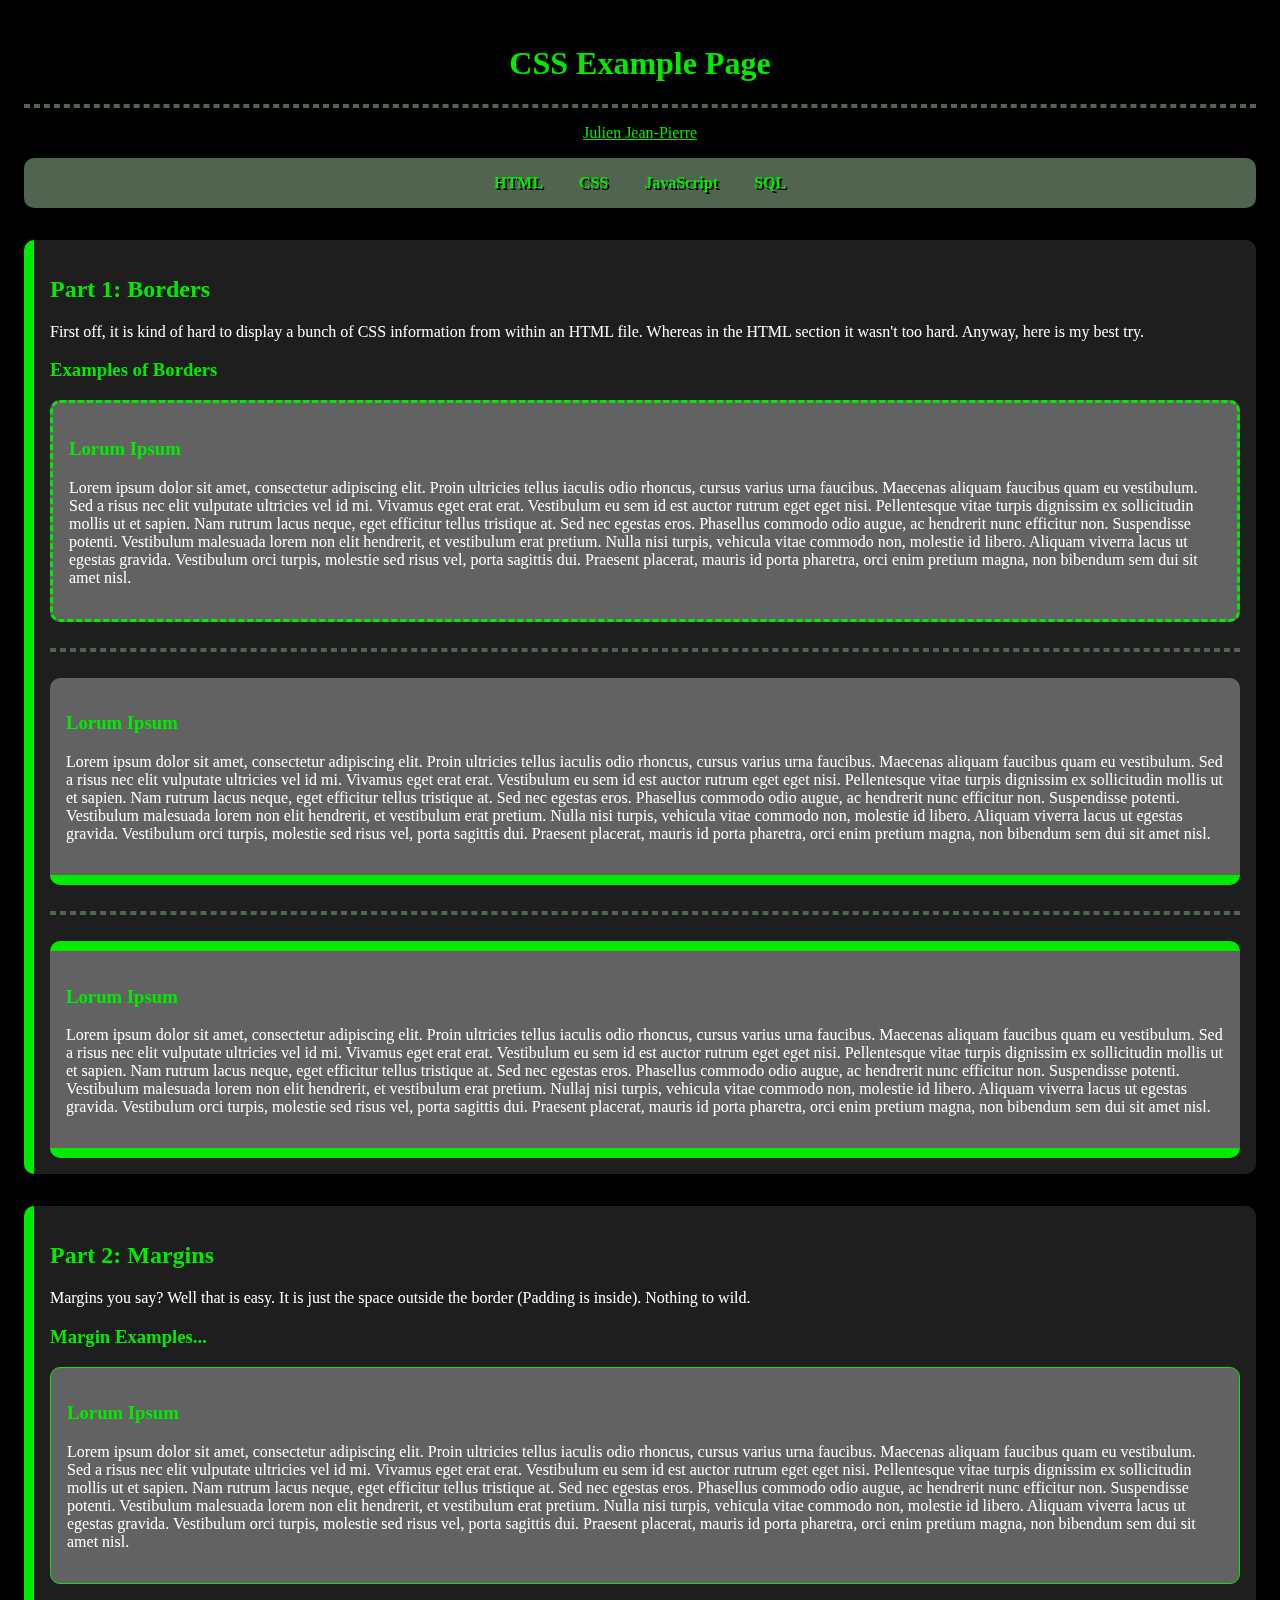
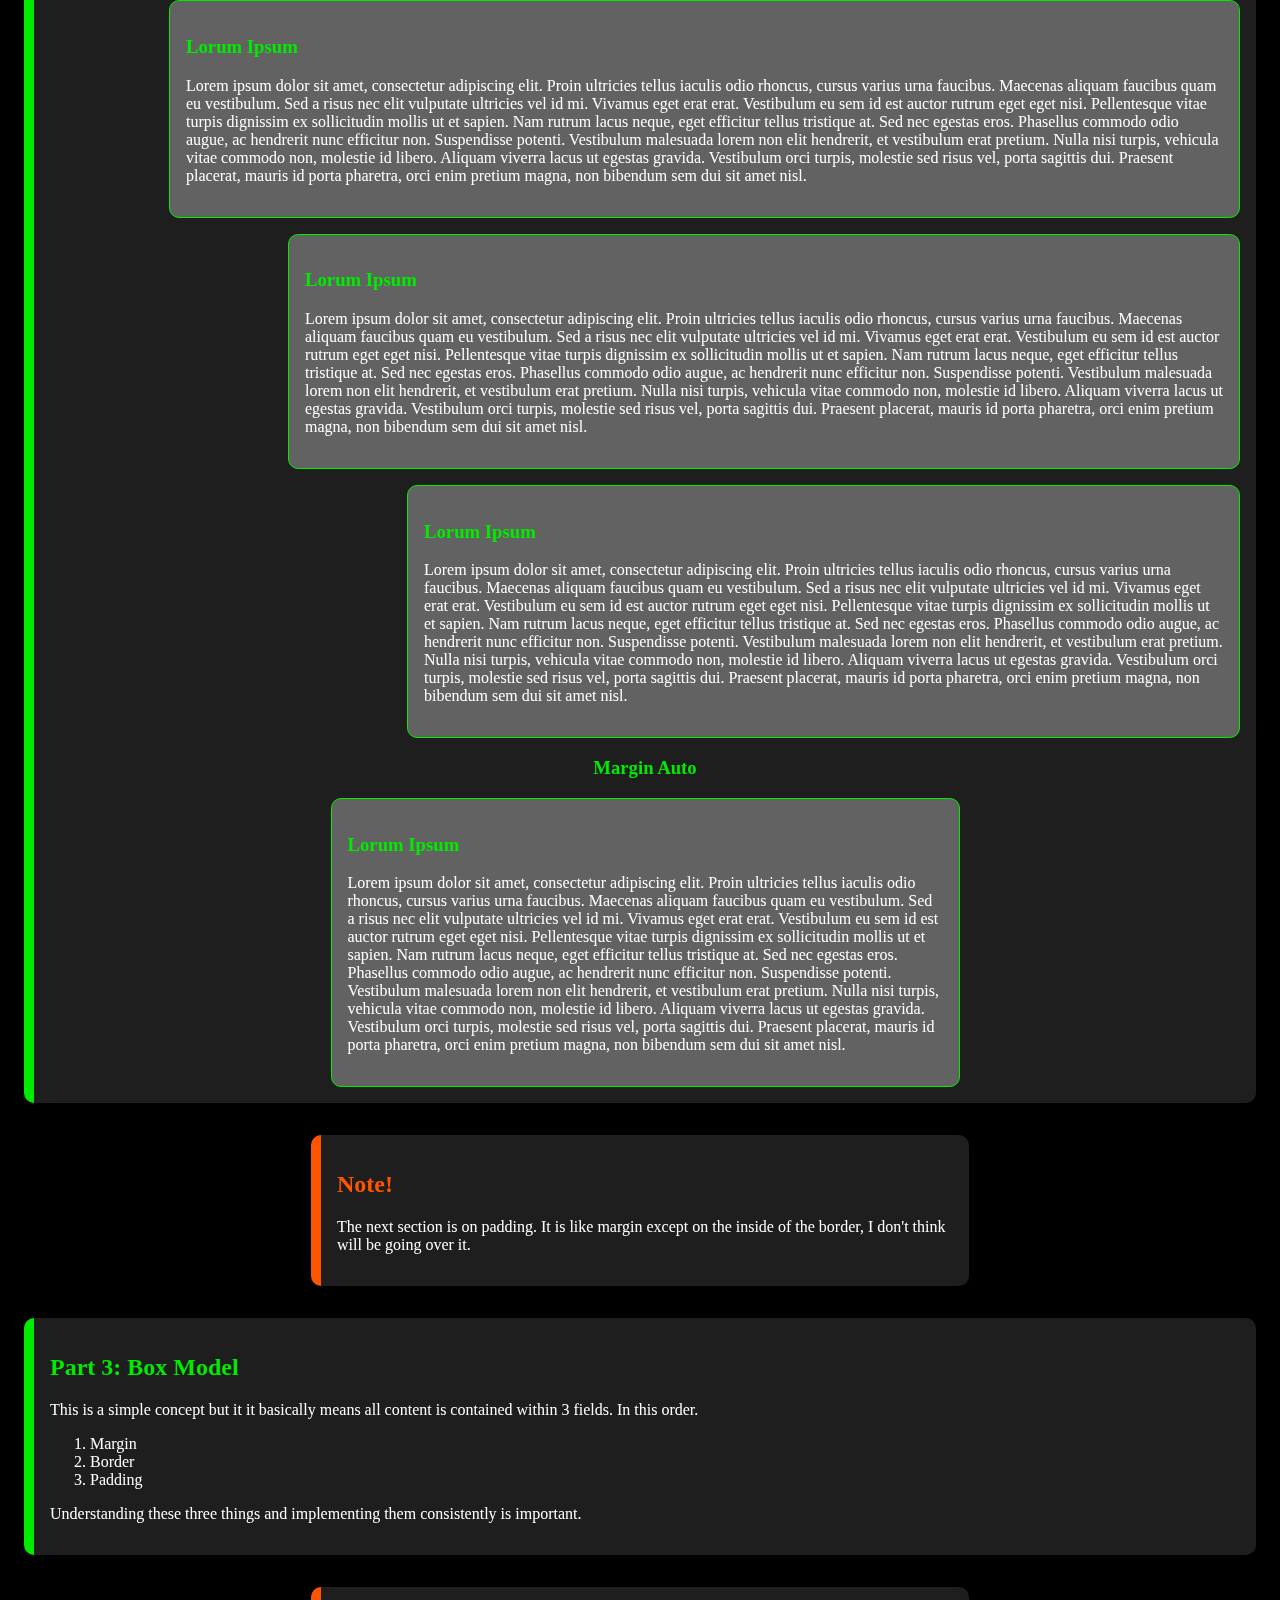
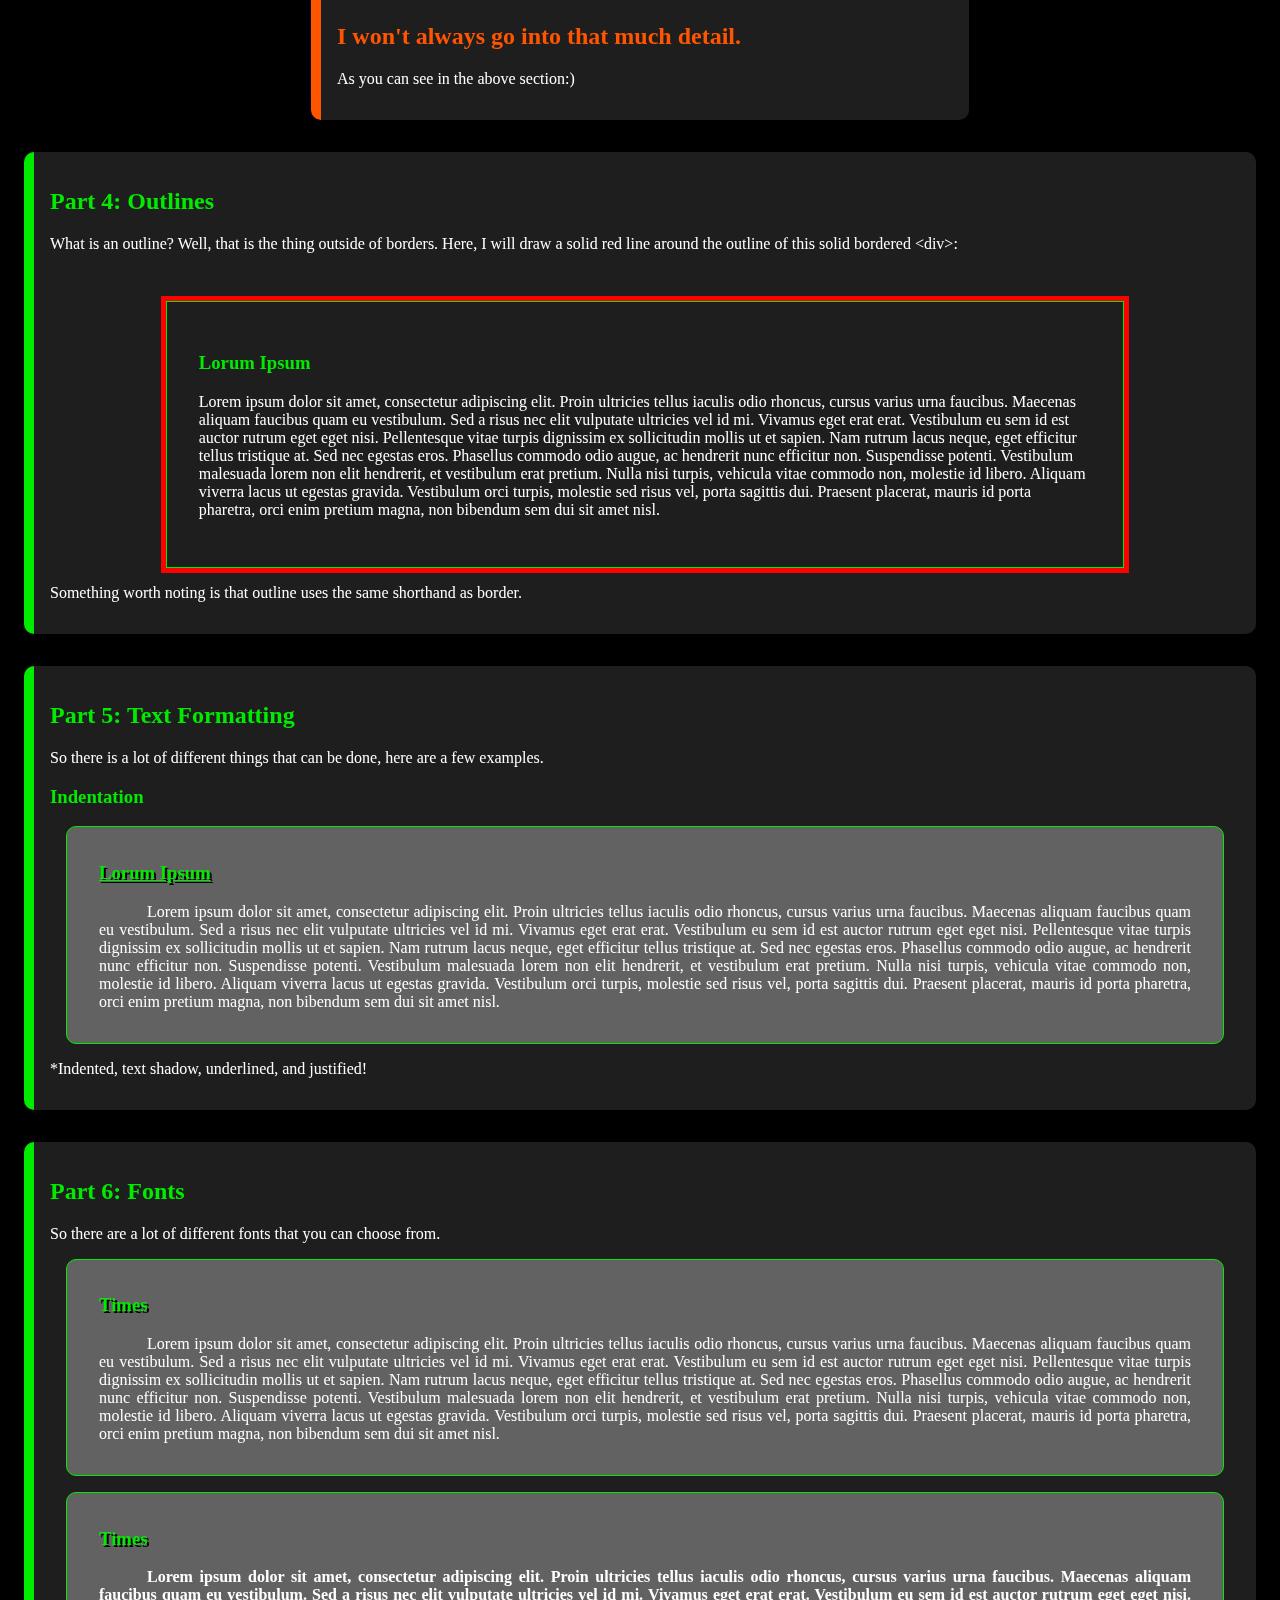
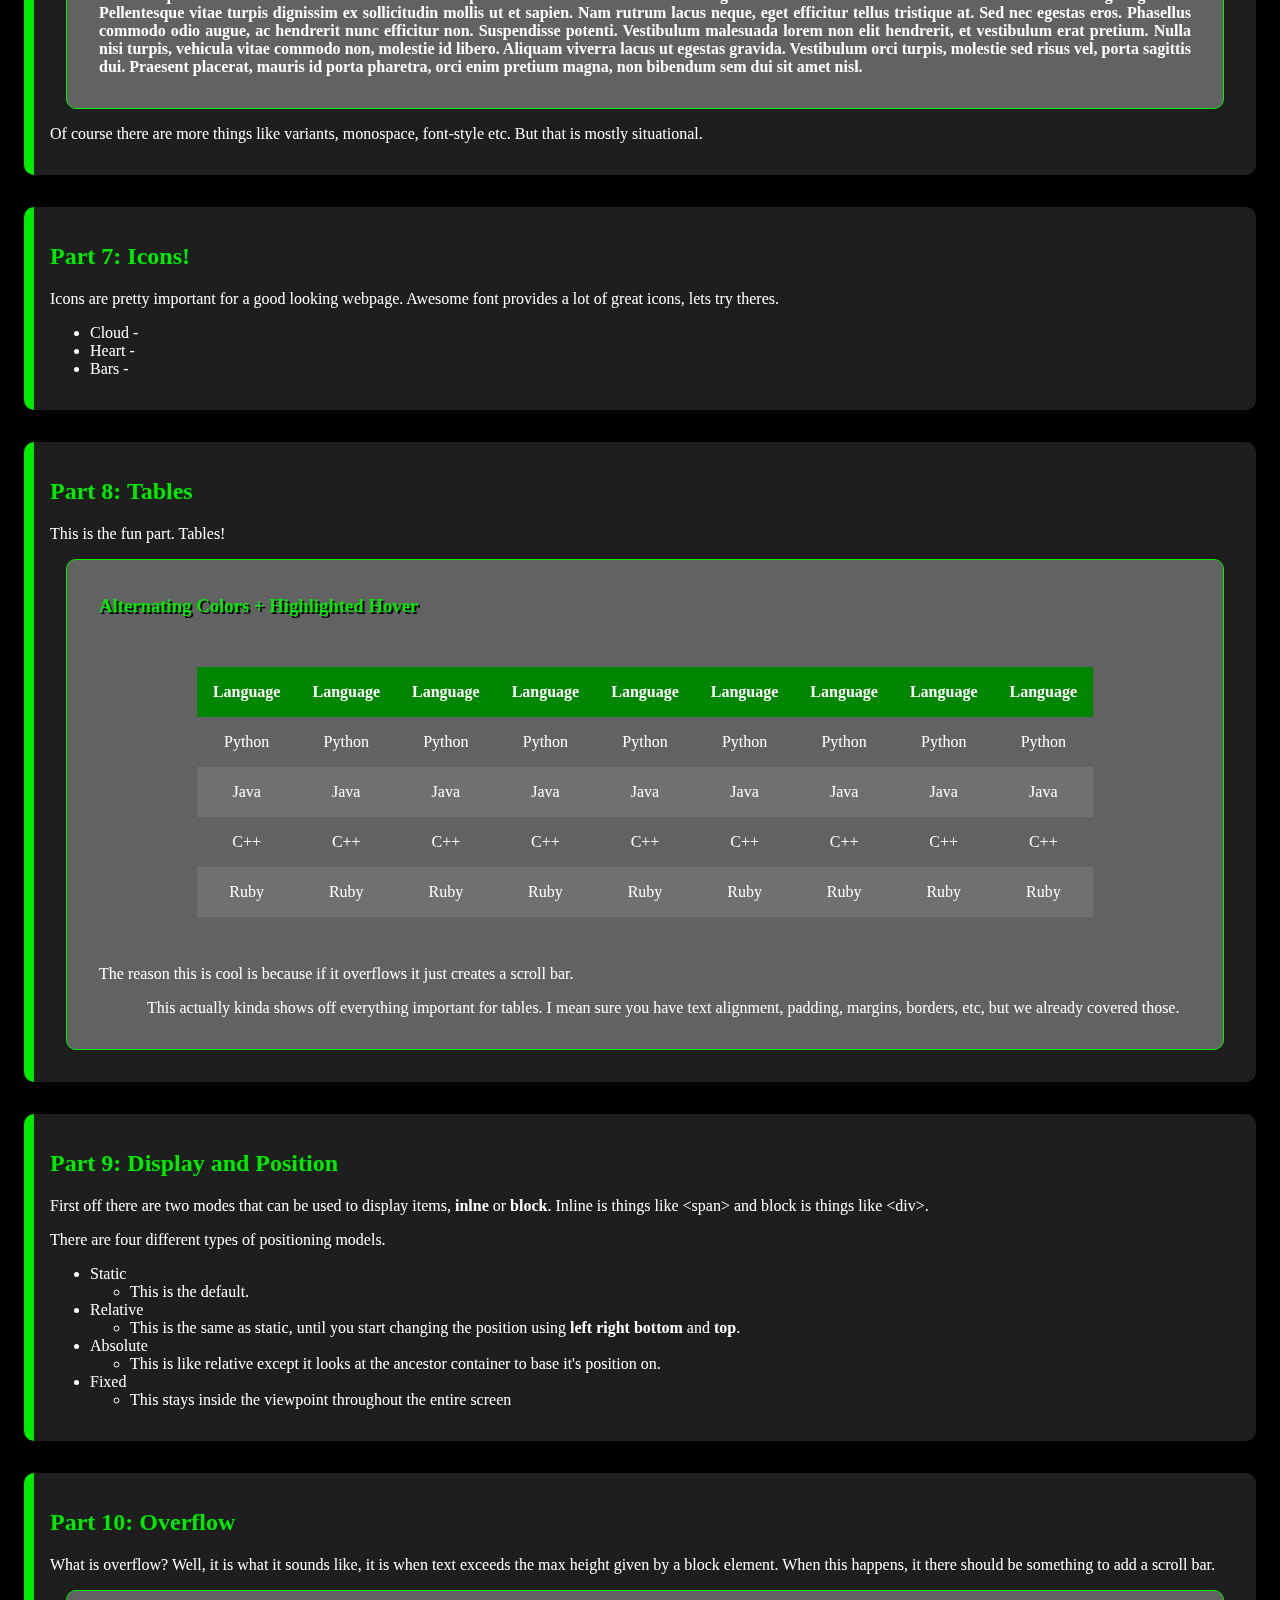
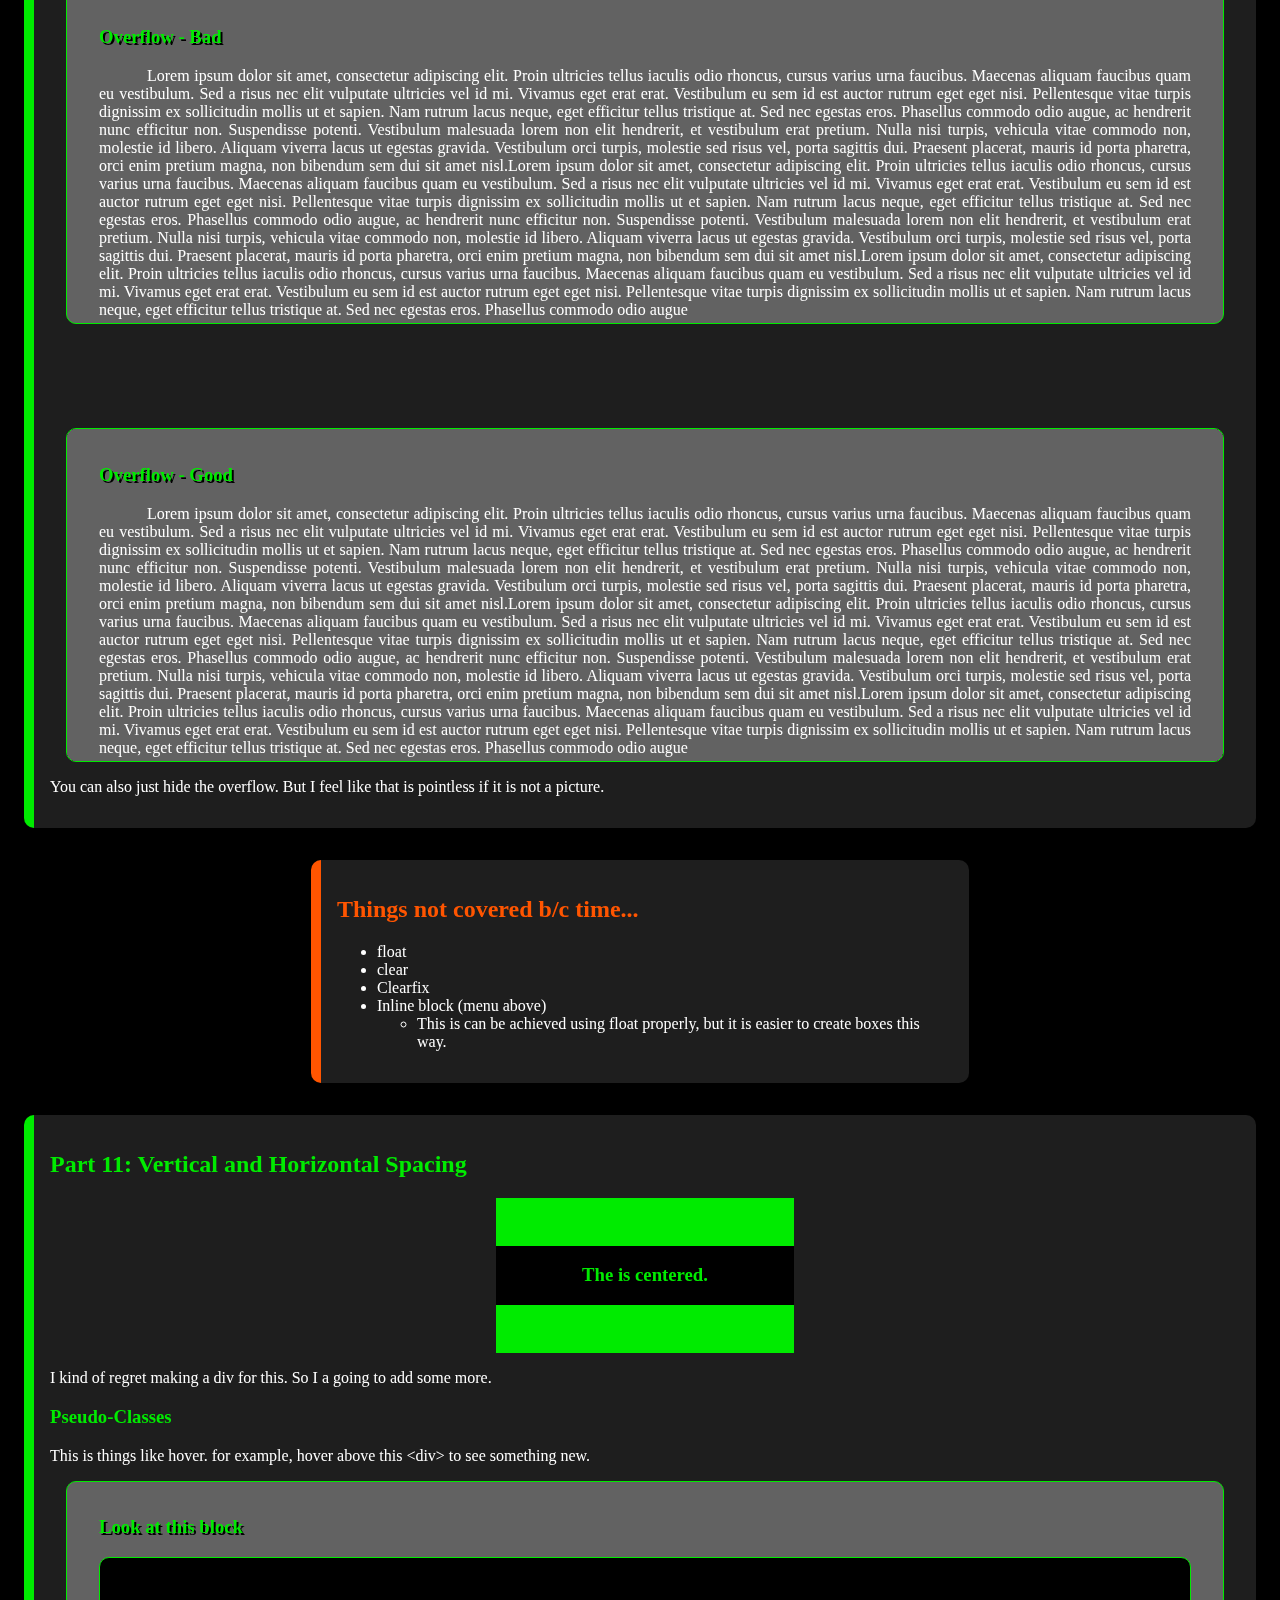
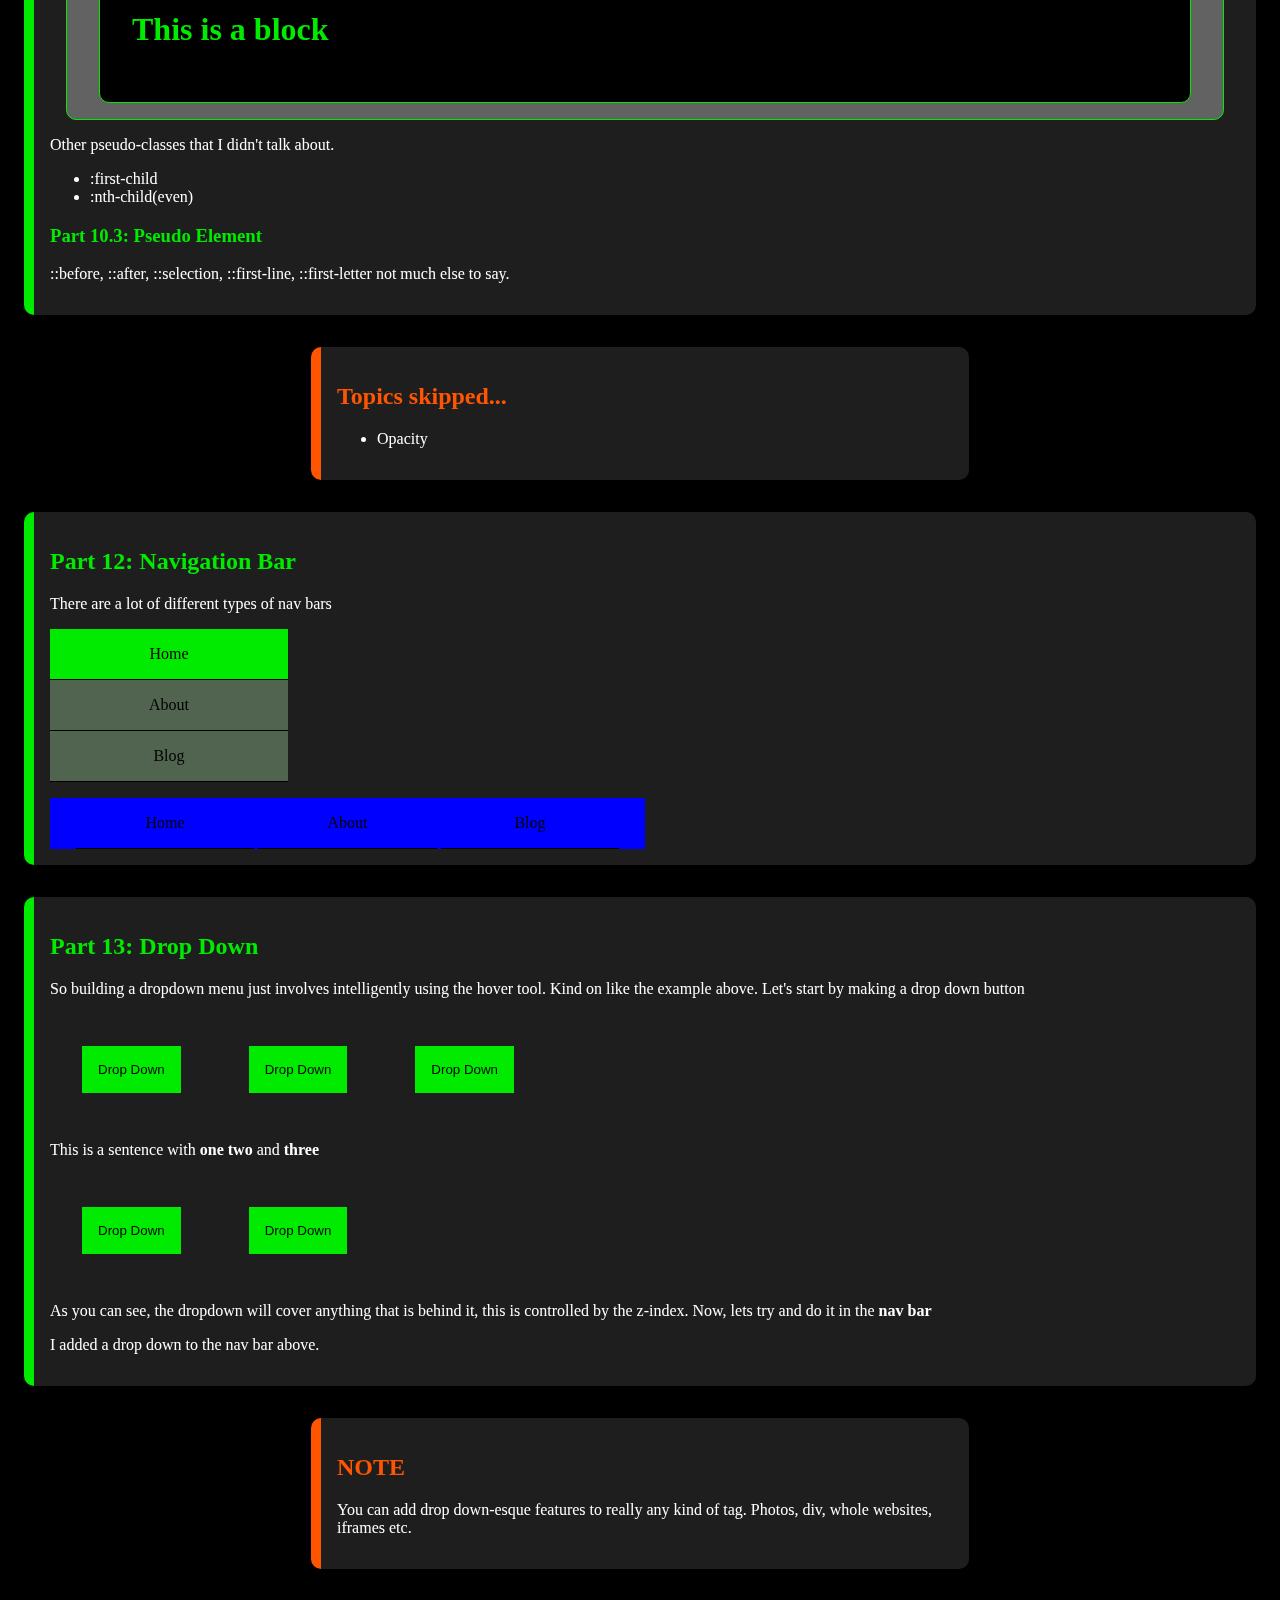
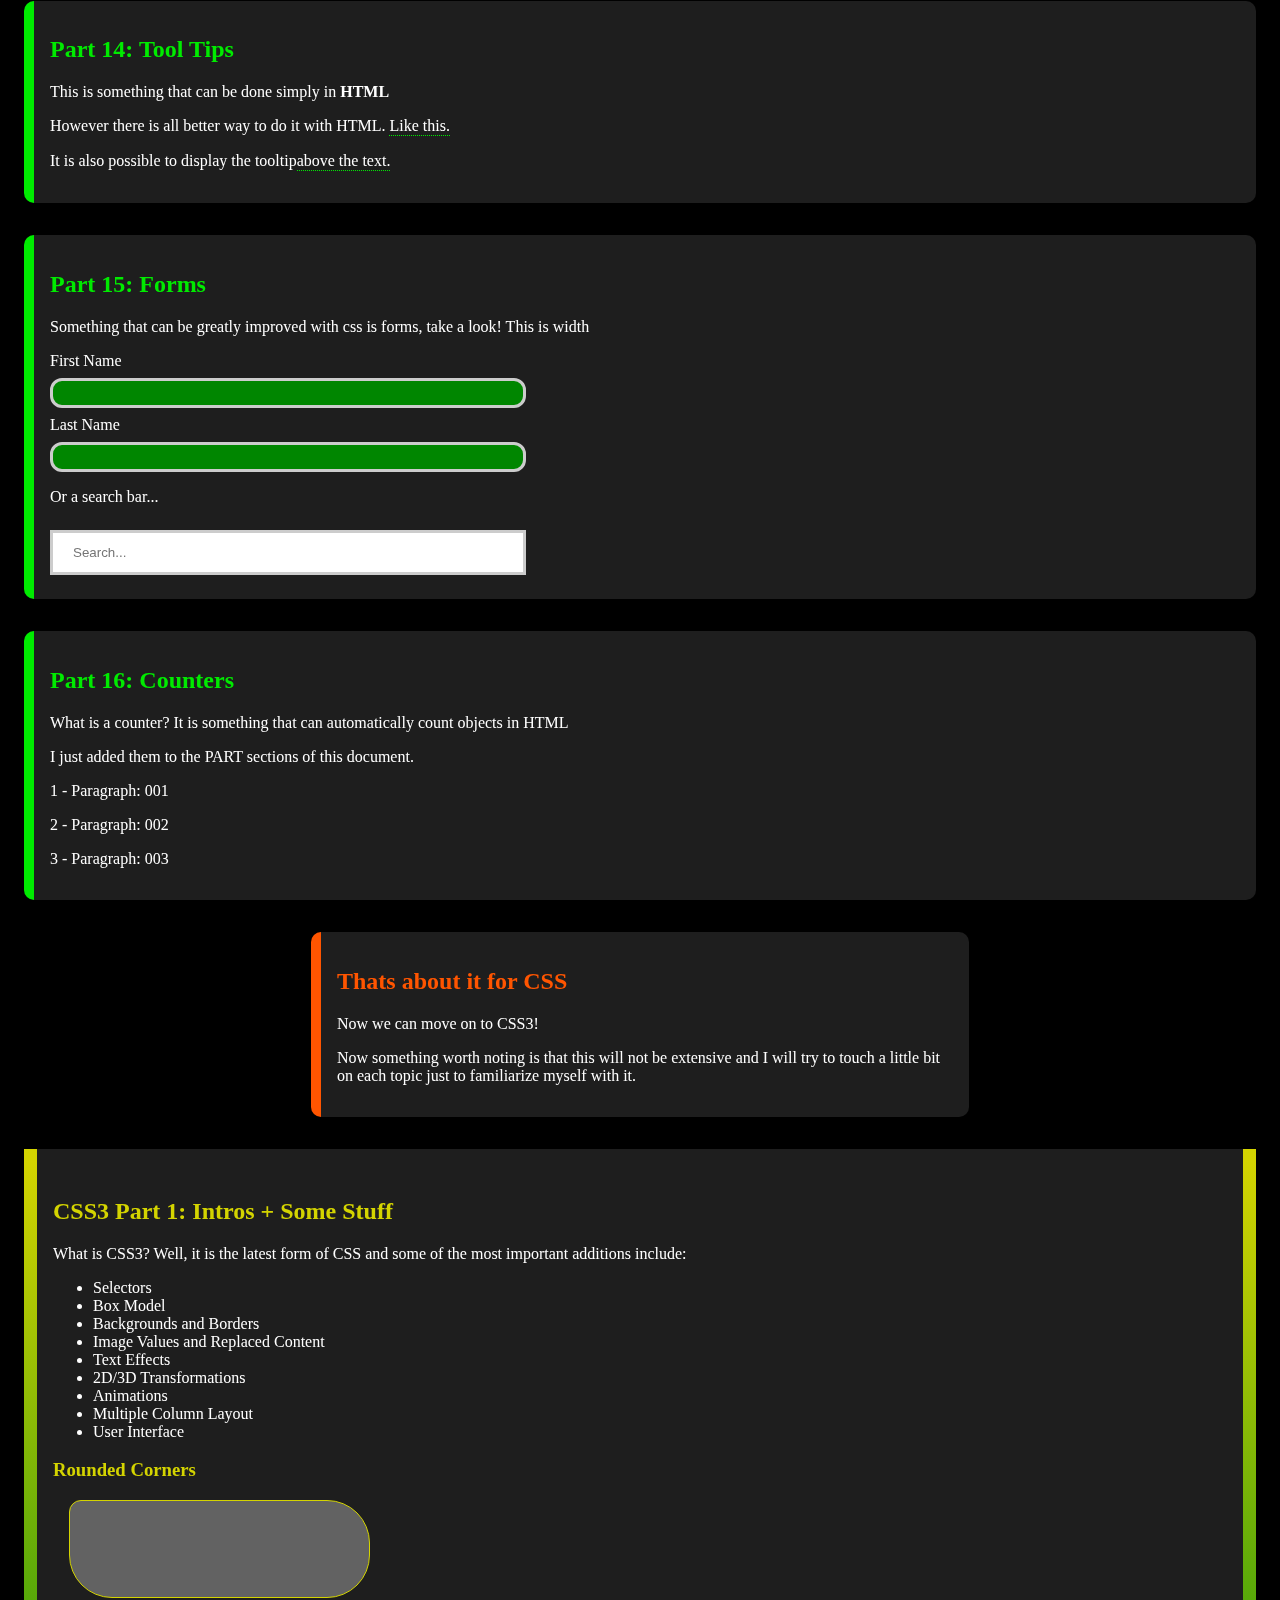
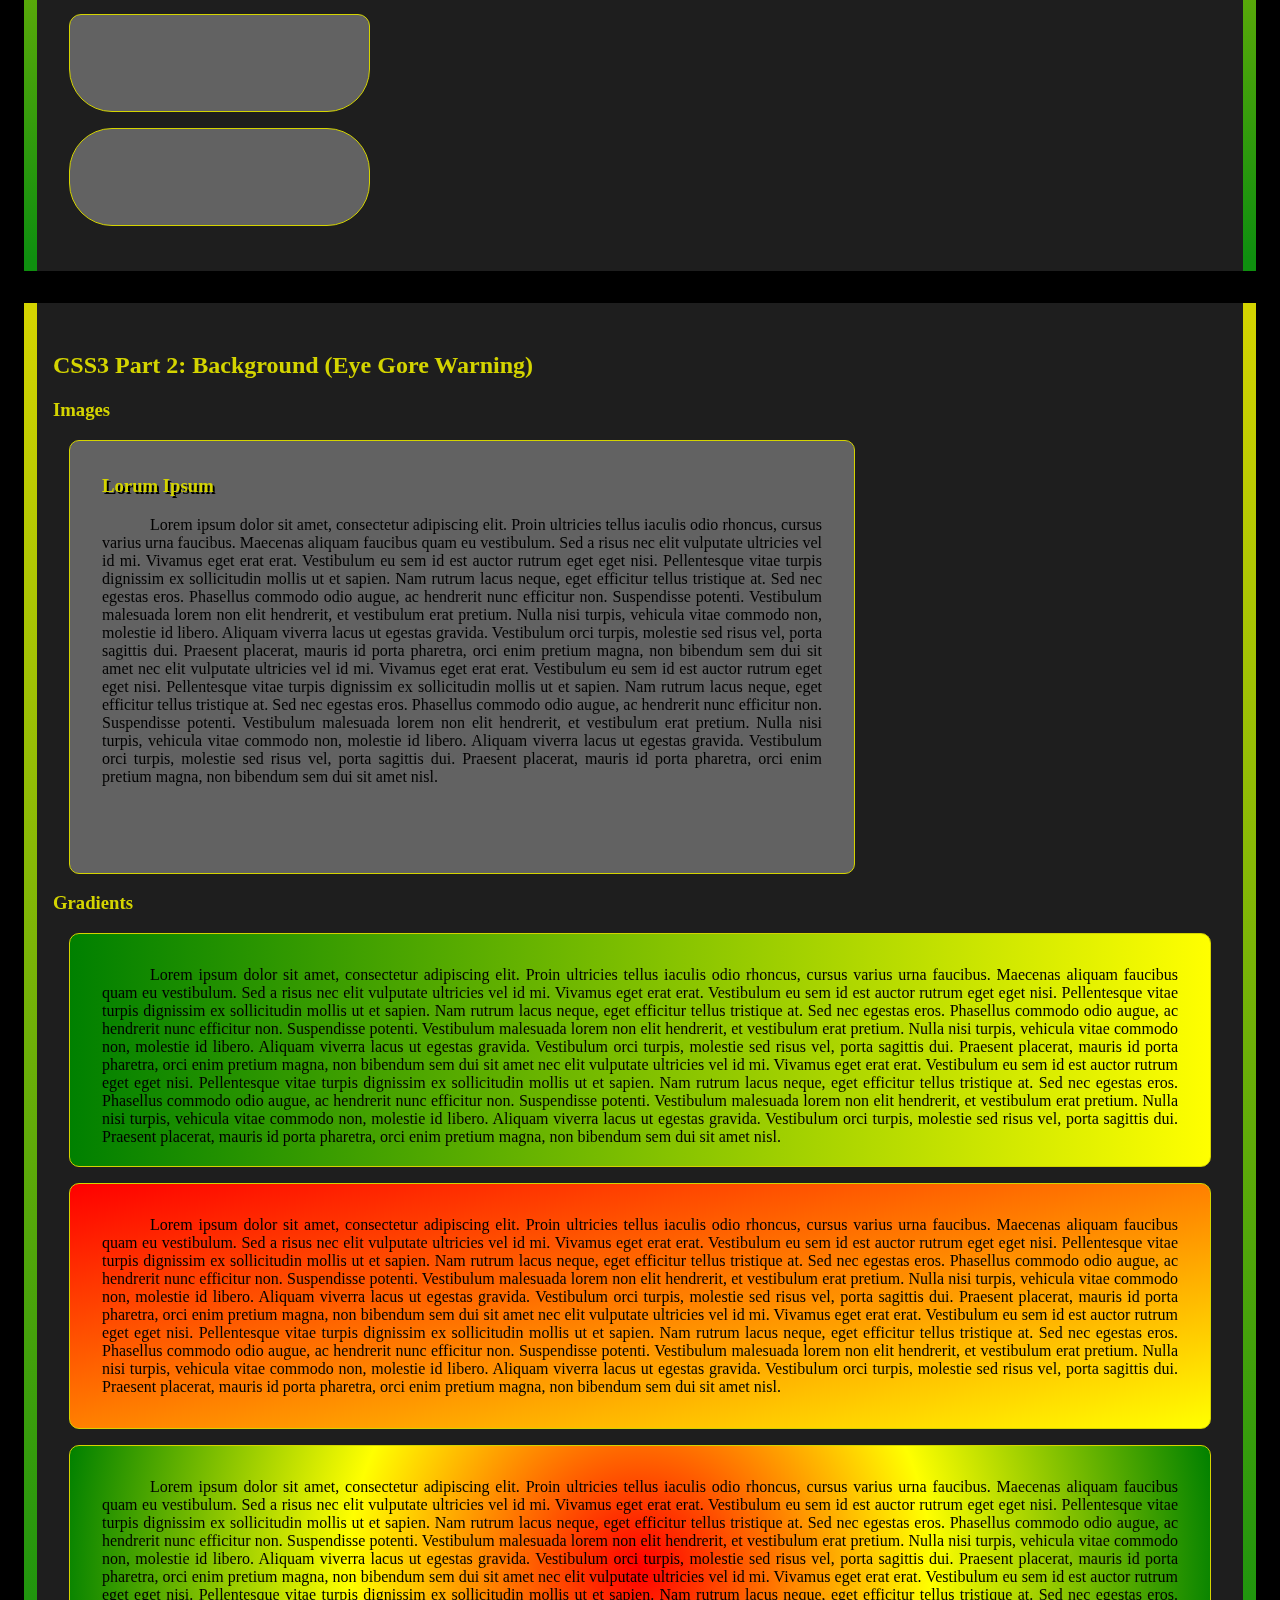
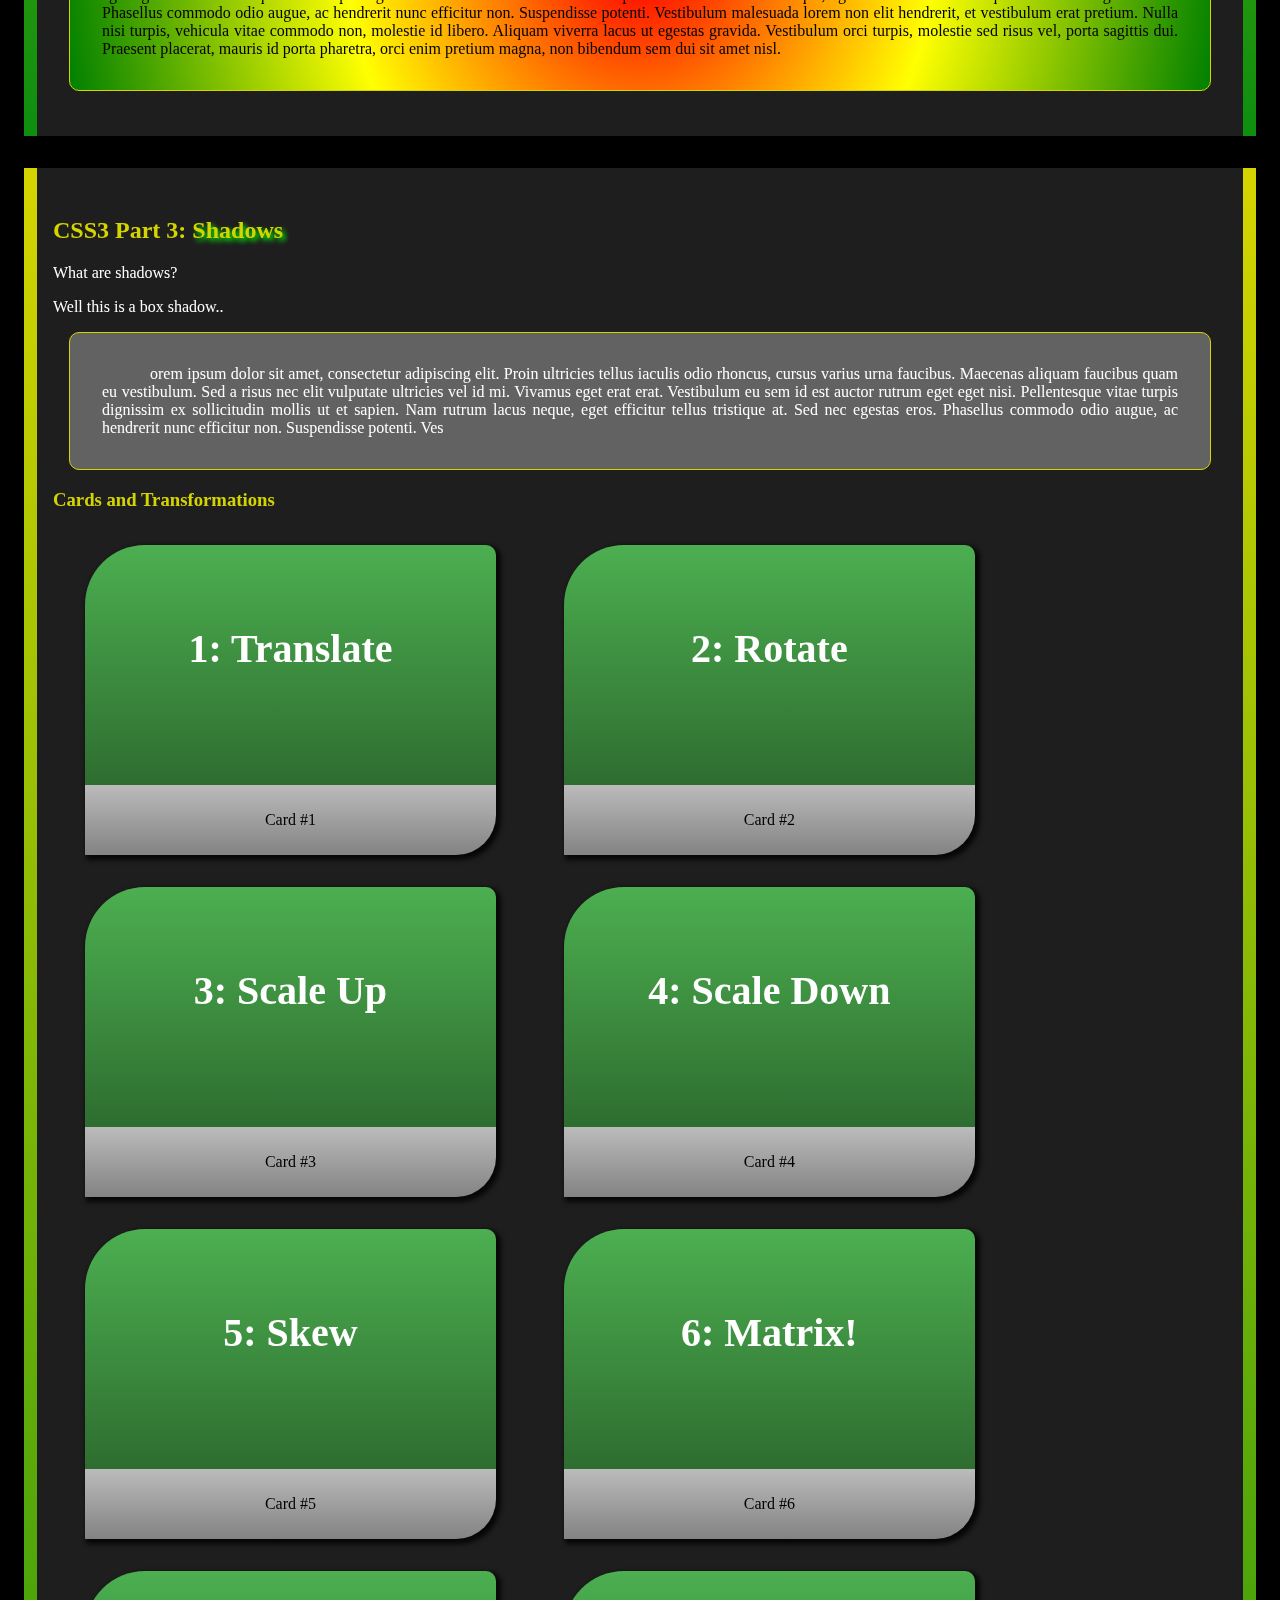
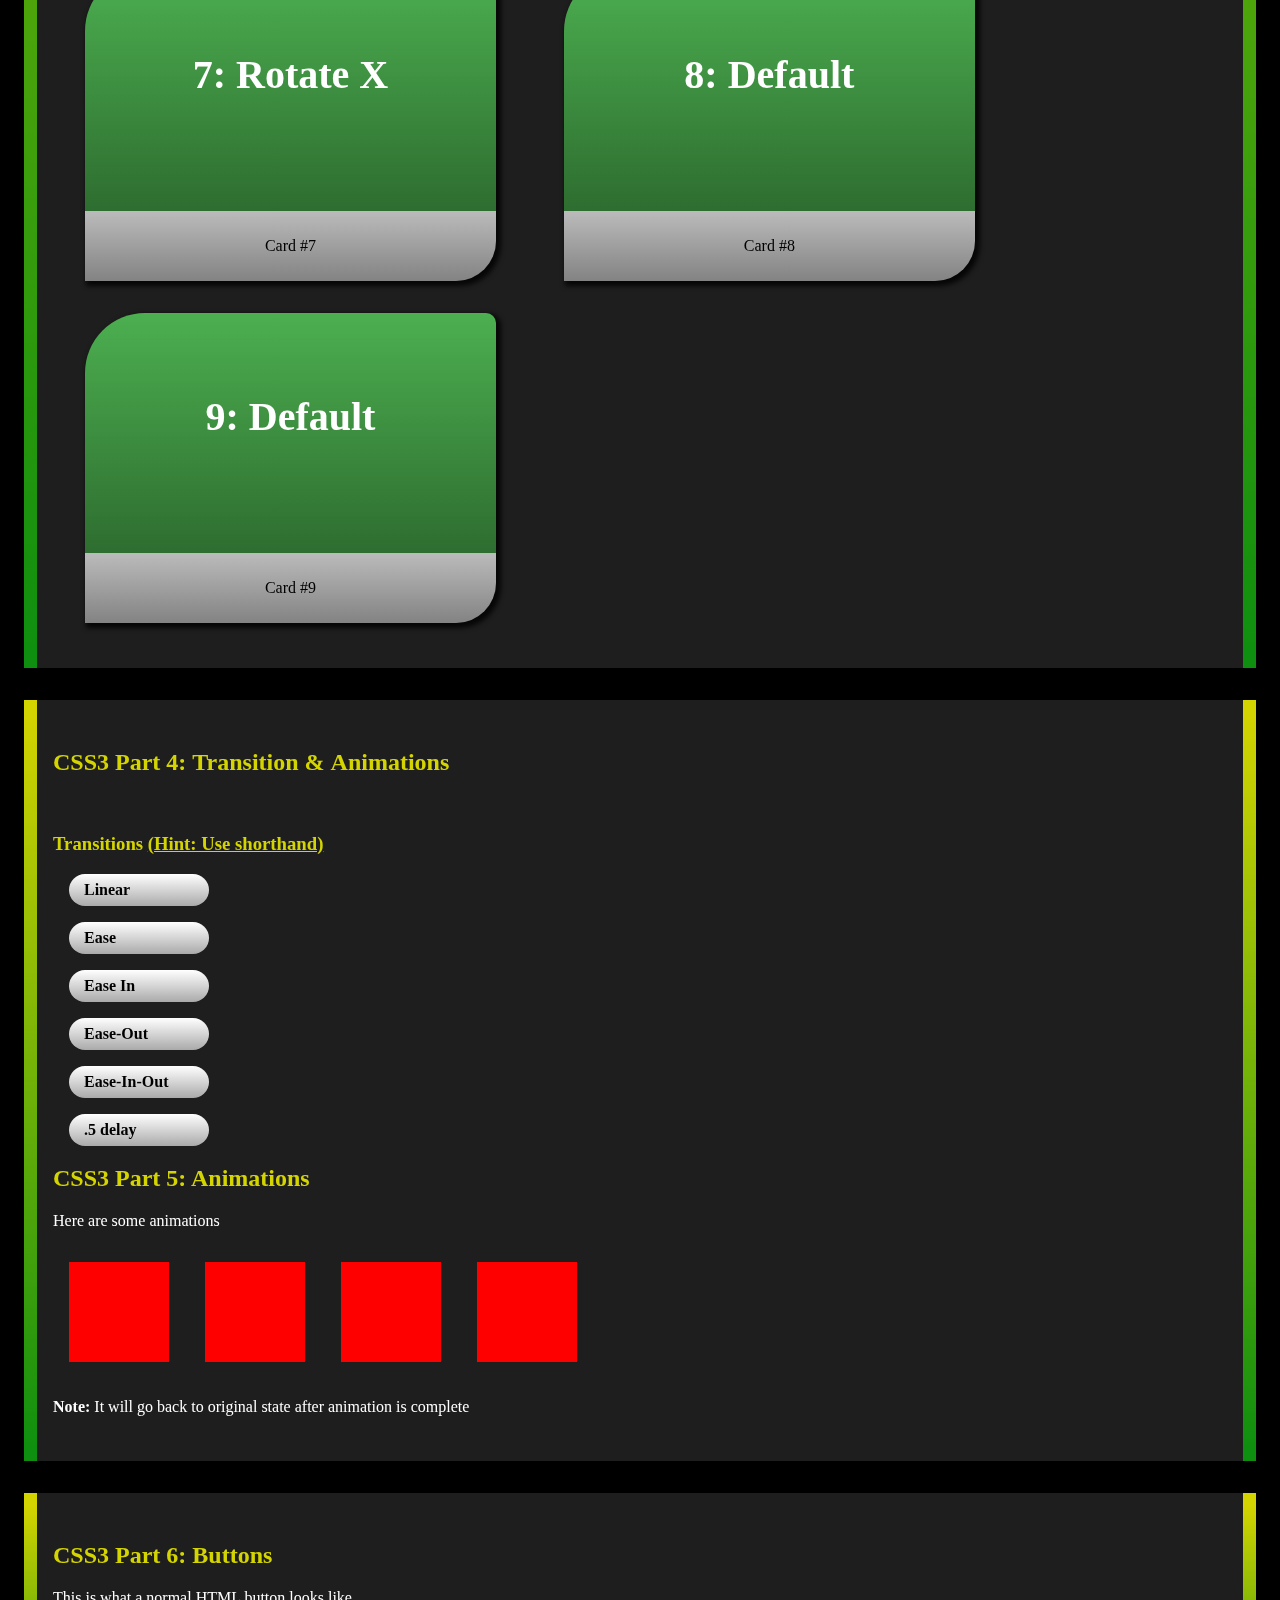
==== commit b89413f5: "Finished" ====
--- a/css_document.html
+++ b/css_document.html
@@ -1,4 +1,4 @@
-<!DOCTYPE html>
+<!DOCTYPE HTML>
 <html>
 	<head>
 		<title>CSS Page</title>
@@ -6,14 +6,14 @@
 		<!-- ADD HREF TO FONT AWESOME -->
 		<link rel="stylesheet" href="images/font-awesome.min.css">
 		<!-- ADD HREF TO FONT AWESOME -->
+		<link rel="stylesheet" type="text/css" href="images/colors.min.css">
 		<meta name="description" content="Page that describes css">
 		<meta name="author" content="Julien Jean-Pierre">
 		<meta name="keywords" content="CSS">
-
 	</head>
 	<body>
-	<script>document.write('<script src="http://' + (location.host || 'localhost').split(':')[0] + ':35729/livereload.js?LR-verbose&snipver=1&LiveTest=1"></' + 'script>')</script>
-	<script>document.write('<script src="http://' + (location.host || 'localhost').split(':')[0] + ':35730/livereload.js?LR-verbose&snipver=1&LiveTest=1"></' + 'script>')</script>
+		<script>document.write('<script src="http://' + (location.host || 'localhost').split(':')[0] + ':35729/livereload.js?LR-verbose&snipver=1&LiveTest=1"></' + 'script>')</script>
+		<script>document.write('<script src="http://' + (location.host || 'localhost').split(':')[0] + ':35730/livereload.js?LR-verbose&snipver=1&LiveTest=1"></' + 'script>')</script>
 		<!-- HEADER -->
 		<header id="header" class="">
 			<h1>CSS Example Page</h1>
@@ -40,7 +40,6 @@
 				<li class="menu"><a href="sql_document.html">SQL</a></li>
 			</ul>
 		</nav>
-
 		<!-- SECTION -->
 		<section>
 			<div class="content_container" id="Part_1">
@@ -369,16 +368,13 @@
 				<p>You can add drop down-esque features to really any kind of tag. Photos, div, whole websites, iframes etc.</p>
 			</div>
 			<div id="Part_12" class="content_container">
-				<h2>Tool Tips</h2>				
+				<h2>Tool Tips</h2>
 				<p>This is something that can be done simply in <b title="This is HTML">HTML</b></p>
 				<p>However there is all better way to do it with HTML. <span class="tooltip">Like this.
 					<span class="tooltip_text">This is a tooltip.</span></span></p>
-					<p>It is also possible to display the tooltip
-						<span class="tooltip">above <span class="tooltip_text" style="top:-3.4em">This text is above.</span></span>
-					the text.</p>
-			</div>	
-
-
+					<p>It is also possible to display the tooltip<span class="tooltip">above <span class="tooltip_text" style="top:-3.4em">This text is above.</span>
+				the text.</p>
+			</div>
 			<div class="content_container" id="Part_13">
 				<h2>Forms</h2>
 				<p>Something that can be greatly improved with css is forms, take a look! This is width</p>
@@ -388,13 +384,11 @@
 					<label for="lname" style="color: white;">Last Name</label>
 					<input type="text" id="lname" name="lname">
 				</form>
-
 				<p>Or a search bar...<i class="fa fa-search" aria-hidden="true"></i></p>
 				<form>
 					<input type="text" name="search" placeholder="Search...">
 				</form>
 			</div>
-
 			<div class="content_container" id="Part_14">
 				<h2>Counters</h2>
 				<p>What is a counter? It is something that can automatically count objects in HTML</p>
@@ -403,13 +397,11 @@
 				<p class="counter">Paragraph: 002</p>
 				<p class="counter">Paragraph: 003</p>
 			</div>
-
-			<div class="content_note">
+			<div class="content_note" id="end_of_css">
 				<h2>Thats about it for CSS</h2>
 				<p>Now we can move on to CSS3!</p>
 				<p>Now something worth noting is that this will not be extensive and I will try to touch a little bit on each topic just to familiarize myself with it.</p>
 			</div>
-
 			<div class="content_container_css3">
 				<h2>Intros + Some Stuff</h2>
 				<p>What is CSS3? Well, it is the latest form of CSS and some of the most important additions include:</p>
@@ -430,26 +422,321 @@
 				<div class="example"style="max-width: 20%; height: 4em; border-radius:43px 43px 43px;"></div>
 			</div>
 			<div class="content_container_css3">
-				<h2>Background</h2>
+				<h2>Background (Eye Gore Warning)</h2>
 				<h3>Images</h3>
-				<div class="example" style="background-image: url('images/back.jpg'); background-repeat: no-repeat; background-position: top left; max-width: 720px;">
-					<h3>Lorum Ipsum</h3>
-					<p style="color: black">Lorem ipsum dolor sit amet, consectetur adipiscing elit. Proin ultricies tellus iaculis odio rhoncus, cursus varius urna faucibus. Maecenas aliquam faucibus quam eu vestibulum. Sed a risus nec elit vulputate ultricies vel id mi. Vivamus eget erat erat. Vestibulum eu sem id est auctor rutrum eget eget nisi. Pellentesque vitae turpis dignissim ex sollicitudin mollis ut et sapien. Nam rutrum lacus neque, eget efficitur tellus tristique at. Sed nec egestas eros. Phasellus commodo odio augue, ac hendrerit nunc efficitur non. Suspendisse potenti. Vestibulum malesuada lorem non elit hendrerit, et vestibulum erat pretium. Nulla nisi turpis, vehicula vitae commodo non, molestie id libero. Aliquam viverra lacus ut egestas gravida. Vestibulum orci turpis, molestie sed risus vel, porta sagittis dui. Praesent placerat, mauris id porta pharetra, orci enim pretium magna, non bibendum sem dui sit amet nec elit vulputate ultricies vel id mi. Vivamus eget erat erat. Vestibulum eu sem id est auctor rutrum eget eget nisi. Pellentesque vitae turpis dignissim ex sollicitudin mollis ut et sapien. Nam rutrum lacus neque, eget efficitur tellus tristique at. Sed nec egestas eros. Phasellus commodo odio augue, ac hendrerit nunc efficitur non. Suspendisse potenti. Vestibulum malesuada lorem non elit hendrerit, et vestibulum erat pretium. Nulla nisi turpis, vehicula vitae commodo non, molestie id libero. Aliquam viverra lacus ut egestas gravida. Vestibulum orci turpis, molestie sed risus vel, porta sagittis dui. Praesent placerat, mauris id porta pharetra, orci enim pretium magna, non bibendum sem dui sit amet nisl.</p>								
+				<div class="example" style="background-image: url('images/back.jpg'); background-repeat: no-repeat; background-position: top left; width: 720px; height: 400px; overflow-y: auto">
+					<h3>Lorum Ipsum</h3>
+					<p style="color: black">Lorem ipsum dolor sit amet, consectetur adipiscing elit. Proin ultricies tellus iaculis odio rhoncus, cursus varius urna faucibus. Maecenas aliquam faucibus quam eu vestibulum. Sed a risus nec elit vulputate ultricies vel id mi. Vivamus eget erat erat. Vestibulum eu sem id est auctor rutrum eget eget nisi. Pellentesque vitae turpis dignissim ex sollicitudin mollis ut et sapien. Nam rutrum lacus neque, eget efficitur tellus tristique at. Sed nec egestas eros. Phasellus commodo odio augue, ac hendrerit nunc efficitur non. Suspendisse potenti. Vestibulum malesuada lorem non elit hendrerit, et vestibulum erat pretium. Nulla nisi turpis, vehicula vitae commodo non, molestie id libero. Aliquam viverra lacus ut egestas gravida. Vestibulum orci turpis, molestie sed risus vel, porta sagittis dui. Praesent placerat, mauris id porta pharetra, orci enim pretium magna, non bibendum sem dui sit amet nec elit vulputate ultricies vel id mi. Vivamus eget erat erat. Vestibulum eu sem id est auctor rutrum eget eget nisi. Pellentesque vitae turpis dignissim ex sollicitudin mollis ut et sapien. Nam rutrum lacus neque, eget efficitur tellus tristique at. Sed nec egestas eros. Phasellus commodo odio augue, ac hendrerit nunc efficitur non. Suspendisse potenti. Vestibulum malesuada lorem non elit hendrerit, et vestibulum erat pretium. Nulla nisi turpis, vehicula vitae commodo non, molestie id libero. Aliquam viverra lacus ut egestas gravida. Vestibulum orci turpis, molestie sed risus vel, porta sagittis dui. Praesent placerat, mauris id porta pharetra, orci enim pretium magna, non bibendum sem dui sit amet nisl.</p>
 				</div>
 				<h3>Gradients</h3>
-				<div class="example" id="grad">
+				<div class="example" id="grad" style="overflow-y: aut">
 					<p style="color: black">Lorem ipsum dolor sit amet, consectetur adipiscing elit. Proin ultricies tellus iaculis odio rhoncus, cursus varius urna faucibus. Maecenas aliquam faucibus quam eu vestibulum. Sed a risus nec elit vulputate ultricies vel id mi. Vivamus eget erat erat. Vestibulum eu sem id est auctor rutrum eget eget nisi. Pellentesque vitae turpis dignissim ex sollicitudin mollis ut et sapien. Nam rutrum lacus neque, eget efficitur tellus tristique at. Sed nec egestas eros. Phasellus commodo odio augue, ac hendrerit nunc efficitur non. Suspendisse potenti. Vestibulum malesuada lorem non elit hendrerit, et vestibulum erat pretium. Nulla nisi turpis, vehicula vitae commodo non, molestie id libero. Aliquam viverra lacus ut egestas gravida. Vestibulum orci turpis, molestie sed risus vel, porta sagittis dui. Praesent placerat, mauris id porta pharetra, orci enim pretium magna, non bibendum sem dui sit amet nec elit vulputate ultricies vel id mi. Vivamus eget erat erat. Vestibulum eu sem id est auctor rutrum eget eget nisi. Pellentesque vitae turpis dignissim ex sollicitudin mollis ut et sapien. Nam rutrum lacus neque, eget efficitur tellus tristique at. Sed nec egestas eros. Phasellus commodo odio augue, ac hendrerit nunc efficitur non. Suspendisse potenti. Vestibulum malesuada lorem non elit hendrerit, et vestibulum erat pretium. Nulla nisi turpis, vehicula vitae commodo non, molestie id libero. Aliquam viverra lacus ut egestas gravida. Vestibulum orci turpis, molestie sed risus vel, porta sagittis dui. Praesent placerat, mauris id porta pharetra, orci enim pretium magna, non bibendum sem dui sit amet nisl.</p>
 				</div>
 				<div class="example" id="grad2">
 					<p style="color: black">Lorem ipsum dolor sit amet, consectetur adipiscing elit. Proin ultricies tellus iaculis odio rhoncus, cursus varius urna faucibus. Maecenas aliquam faucibus quam eu vestibulum. Sed a risus nec elit vulputate ultricies vel id mi. Vivamus eget erat erat. Vestibulum eu sem id est auctor rutrum eget eget nisi. Pellentesque vitae turpis dignissim ex sollicitudin mollis ut et sapien. Nam rutrum lacus neque, eget efficitur tellus tristique at. Sed nec egestas eros. Phasellus commodo odio augue, ac hendrerit nunc efficitur non. Suspendisse potenti. Vestibulum malesuada lorem non elit hendrerit, et vestibulum erat pretium. Nulla nisi turpis, vehicula vitae commodo non, molestie id libero. Aliquam viverra lacus ut egestas gravida. Vestibulum orci turpis, molestie sed risus vel, porta sagittis dui. Praesent placerat, mauris id porta pharetra, orci enim pretium magna, non bibendum sem dui sit amet nec elit vulputate ultricies vel id mi. Vivamus eget erat erat. Vestibulum eu sem id est auctor rutrum eget eget nisi. Pellentesque vitae turpis dignissim ex sollicitudin mollis ut et sapien. Nam rutrum lacus neque, eget efficitur tellus tristique at. Sed nec egestas eros. Phasellus commodo odio augue, ac hendrerit nunc efficitur non. Suspendisse potenti. Vestibulum malesuada lorem non elit hendrerit, et vestibulum erat pretium. Nulla nisi turpis, vehicula vitae commodo non, molestie id libero. Aliquam viverra lacus ut egestas gravida. Vestibulum orci turpis, molestie sed risus vel, porta sagittis dui. Praesent placerat, mauris id porta pharetra, orci enim pretium magna, non bibendum sem dui sit amet nisl.</p>
-				</div>	
+				</div>
 				<div class="example" id="grad3">
 					<p style="color: black">Lorem ipsum dolor sit amet, consectetur adipiscing elit. Proin ultricies tellus iaculis odio rhoncus, cursus varius urna faucibus. Maecenas aliquam faucibus quam eu vestibulum. Sed a risus nec elit vulputate ultricies vel id mi. Vivamus eget erat erat. Vestibulum eu sem id est auctor rutrum eget eget nisi. Pellentesque vitae turpis dignissim ex sollicitudin mollis ut et sapien. Nam rutrum lacus neque, eget efficitur tellus tristique at. Sed nec egestas eros. Phasellus commodo odio augue, ac hendrerit nunc efficitur non. Suspendisse potenti. Vestibulum malesuada lorem non elit hendrerit, et vestibulum erat pretium. Nulla nisi turpis, vehicula vitae commodo non, molestie id libero. Aliquam viverra lacus ut egestas gravida. Vestibulum orci turpis, molestie sed risus vel, porta sagittis dui. Praesent placerat, mauris id porta pharetra, orci enim pretium magna, non bibendum sem dui sit amet nec elit vulputate ultricies vel id mi. Vivamus eget erat erat. Vestibulum eu sem id est auctor rutrum eget eget nisi. Pellentesque vitae turpis dignissim ex sollicitudin mollis ut et sapien. Nam rutrum lacus neque, eget efficitur tellus tristique at. Sed nec egestas eros. Phasellus commodo odio augue, ac hendrerit nunc efficitur non. Suspendisse potenti. Vestibulum malesuada lorem non elit hendrerit, et vestibulum erat pretium. Nulla nisi turpis, vehicula vitae commodo non, molestie id libero. Aliquam viverra lacus ut egestas gravida. Vestibulum orci turpis, molestie sed risus vel, porta sagittis dui. Praesent placerat, mauris id porta pharetra, orci enim pretium magna, non bibendum sem dui sit amet nisl.</p>
 				</div>
+			</div>
+			<div class="content_container_css3">
+				<h2><span style="text-shadow: 3px 3px 5px #00FF00;">Shadows</span></h2>
+				<p>What are shadows?</p>
+				<p>Well this is a box shadow..</p>
+				<div class="example" id="shadow_hover">
+					<p>	orem ipsum dolor sit amet, consectetur adipiscing elit. Proin ultricies tellus iaculis odio rhoncus, cursus varius urna faucibus. Maecenas aliquam faucibus quam eu vestibulum. Sed a risus nec elit vulputate ultricies vel id mi. Vivamus eget erat erat. Vestibulum eu sem id est auctor rutrum eget eget nisi. Pellentesque vitae turpis dignissim ex sollicitudin mollis ut et sapien. Nam rutrum lacus neque, eget efficitur tellus tristique at. Sed nec egestas eros. Phasellus commodo odio augue, ac hendrerit nunc efficitur non. Suspendisse potenti. Ves</p>
+				</div>
+				<h3 id="card_start">Cards and Transformations</h3>
+				<div class="card" id="card_1">
+					<div class="header">
+						<p>Translate</p>
+					</div>
+					<div class="container">
+						<p></p>
+					</div>
+				</div>
+				<div class="card" id="card_2">
+					<div class="header">
+						<p>Rotate</p>
+					</div>
+					<div class="container">
+						<p></p>
+					</div>
+				</div>
+				<div class="card" id="card_3">
+					<div class="header">
+						<p>Scale Up</p>
+					</div>
+					<div class="container">
+						<p></p>
+					</div>
+				</div>
+				<div class="card" id="card_4">
+					<div class="header">
+						<p>Scale Down</p>
+					</div>
+					<div class="container">
+						<p></p>
+					</div>
+				</div>
+				<div class="card" id="card_5">
+					<div class="header">
+						<p>Skew</p>
+					</div>
+					<div class="container">
+						<p></p>
+					</div>
+				</div>
+				<div class="card" id="card_6">
+					<div class="header">
+						<p>Matrix!</p>
+					</div>
+					<div class="container">
+						<p></p>
+					</div>
+				</div>
+				<div class="card" id="card_7">
+					<div class="header">
+						<p>Rotate X</p>
+					</div>
+					<div class="container">
+						<p></p>
+					</div>
+				</div>
+				<div class="card" id="card_8">
+					<div class="header">
+						<p>Default</p>
+					</div>
+					<div class="container">
+						<p></p>
+					</div>
+				</div>
+				<div class="card" id="card_9">
+					<div class="header">
+						<p>Default</p>
+					</div>
+					<div class="container">
+						<p></p>
+					</div>
+				</div>
+			</div>
+			<div class="content_container_css3">
+				<h2><span id="spin">Transition</span> &amp <span id="spin">Animations</span></h2>
+				<p id="off_screen">So you want things to look cool? Well, you came to the right place!</p>
+				<h3>Transitions <ins><span title="transition: width 1s linear 2s">(Hint: Use shorthand)</span></ins></h3>
+				<div class="block" id="block_1">
+					<p>Linear</p>
+				</div>
+				<div class="block" id="block_2">
+					<p>Ease</p>
+				</div>
+				<div class="block" id="block_3">
+					<p>Ease In</p>
+				</div>
+				<div class="block" id="block_4">
+					<p>Ease-Out</p>
+				</div>
+				<div class="block" id="block_5">
+					<p>Ease-In-Out</p>
+				</div>
+				<div class="block" id="block_6">
+					<p>.5 delay</p>
+				</div>
+				<h2>Animations</h2>
+				<p>Here are some animations</p>
+				<div id="animation_1"></div>
+				<div id="animation_2"></div>
+				<div id="animation_3"></div>
+				<div id="animation_4"></div>
+				<!-- 				<div id="animation_5"></div>
+				<div id="animation_6"></div>
+				<div id="animation_7"></div>
+				<div id="animation_8"></div> -->
+				<p><strong>Note: </strong>It will go back to original state after animation is complete</p>
+			</div>
+			<div class="content_container_css3">
+				<h2>Buttons</h2>
+				<p>This is what a normal HTML button looks like</p>
+				<button type="">I am a button</button>
+				<p>This is what one can look like with a little css</p>
+				<button class="button">I am a button</button>
+			</div>
+			<div class="content_container_css3">
+				<h2>Pagination</h2>
+				<p>These are those little bars at the bottom of pages</p>
+				<div class="pagination_1">
+					<a href=""><span class="fa fa-arrow-circle-o-left"></span></a>
+					<a href="">1</a>
+					<a href="">2</a>
+					<a href="">3</a>
+					<a href="">4</a>
+					<a href="">5</a>
+					<a href="">6</a>
+					<a href="">7</a>
+					<a href="">8</a>
+					<a href="">9</a>
+					<a href=""><span class="fa fa-arrow-circle-o-right"></span></a>
+				</div>
+			</div>
+			<div class="content_container_css3">
+				<h2>Mutliple Columns</h2>
+				<p>This easily allows for multiple columns of text. Like a newspaper.</p>
+				<div class="example" id="multiple_cols">
+					<h3>This is column span</h3>
+					<p>	orem ipsum dolor sit amet, consectetur adipiscing elit. Proin ultricies tellus iaculis odio rhoncus, cursus varius urna faucibus. Maecenas aliquam faucibus quam eu vestibulum. Sed a risus nec elit vulputate ultricies vel id mi. Vivamus eget erat erat. Vestibulum eu sem id est auctor rutrum eget eget nisi. Pellentesque vitae turpis dignissim ex sollicitudin mollis ut et sapien. Nam rutrum lacus neque, eget efficitur tellus triiquam faucibus quam eu vestibulum. Sed a risus nec elit vulputate ultricies vel id mi. Vivamus eget erat erat. Vestibulum eu sem id est auctor rutrum eget eget nisi. Pellentesque vitae turpis dignissim ex sollicitudin mollis ut et sapien. Nam rutrum lacus neque, eget efficitur tellus triiquam faucibus quam eu vestibulum. Sed a risus nec elit vulputate ultricies vel id mi. Vivamus eget erat erat. Vestibulum eu sem id est auctor rutrum eget eget nisi. Pellentesque vitae turpis dignissim ex sollicitudin mollis ut et sapien. Nam rutrum lacus neque, eget efficitur tellus triiquam faucibus quam eu vestibulum. Sed a risus nec elit vulputate ultricies vel id mi. Vivamus eget erat erat. Vestibulum eu sem id est auctor rutrum eget eget nisi. Pellentesque vitae turpis dignissim ex sollicitudin mollis ut et sapien. Nam rutrum lacus neque, eget efficitur tellus triiquam faucibus quam eu vestibulum. Sed a risus nec elit vulputate ultricies vel id mi. Vivamus eget erat erat. Vestibulum eu sem id est auctor rutrum eget eget nisi. Pellentesque vitae turpis dignissim ex sollicitudin mollis ut et sapien. Nam rutrum lacus neque, eget efficitur tellus tristique at. Sed nec egestas eros. Phasellus commodo odio augue, ac hendrerit nunc efficitur non. Suspendisse potenti. Ves</p>
+				</div>
+				<h3>Part 8.1: User Interface</h3>
+				<div class="example" style="resize: vertical; overflow: auto">
+					<h3>Resizing (Bottom Right)</h3>
+					<p>	orem ipsum dolor sit amet, consectetur adipiscing elit. Proin ultricies tellus iaculis odio rhoncus, cursus varius urna faucibus. Maecenas aliquam faucibus quam eu vestibulum. Sed a risus nec elit vulputate ultricies vel id mi. Vivamus eget erat erat. Vestibulum eu sem id est auctor rutrum eget eget nisi. Pellentesque vitae turpis dignissim ex sollicitudin mollis ut et sapien. Nam rutrum lacus neque, eget efficitur tellus tritriiquam faucibus quam eu vestibulum. Sed a risus nec elit vulputate ultricies vel id mi. Vivamus eget erat erat. Vestibulum eu sem id est aukctor rutrum eget eget nisi. Pellentesque vitae turpis dignissim ex sollicitudin mollis ut et sapien. Nam rutrum lacus neque, eget efficitur tellus triiquam faucibus quam eu vestibulum. Sed a risus nec elit vulputate ultricies vel id mi. Vivamus eget erat erat. Vestibulum eu sem id est auctor rutrum eget eget nisi. Pellentesque vitae turpis dignissim ex sollicitudin mollis ut et sapien. Nam rutrum lacus neque, eget efficitur tellus tristique at. Sed nec egestas eros. Phasellus commodo odio augue, ac hendrerit nunc efficitur non. Suspendisse potenti. Ves</p>
+				</div>
+				<h3>Part 8.2: Border Box</h3>
+				<p>This mitigates the issue of the actually width and height of a container being width + padding + border</p>
+				<p>Adding this to all elements is a wise this to do to maintain a more intuitive framework</p>
+			</div>
+			<div class="content_container_css3">
+				<h2>Flex</h2>
+				<p>This is a flex container.</p>
+				<h3>Space around</h3>
+				<div class="flex_container">
+					<div class="flex_item"><h3>Box 1</h3></div>
+					<div class="flex_item"><h3>Box 2</h3></div>
+					<div class="flex_item"><h3>Box 3</h3></div>
+					<div class="flex_item"><h3>Box 4</h3></div>
+					<div class="flex_item"><h3>Box 5</h3></div>
+					<div class="flex_item flex_first"><h3>Box 6 (order: -1)</h3></div>
+					<div class="flex_item"><h3>Box 7</h3></div>
+					<div class="flex_item"><h3>Box 8</h3></div>
+					<div class="flex_item"><h3>Box 9</h3></div>
+				</div>
+				<h3>Stretch</h3>
+				<div class="flex_container flex_2">
+					<div class="flex_item"><h3>Box 1</h3></div>
+					<div class="flex_item"><h3>Box 2</h3></div>
+					<div class="flex_item"><h3>Box 3</h3></div>
+					<div class="flex_item"><h3>Box 4</h3></div>
+					<div class="flex_item"><h3>Box 5</h3></div>
+					<div class="flex_item"><h3>Box 6</h3></div>
+					<div class="flex_item"><h3>Box 7</h3></div>
+					<div class="flex_item"><h3>Box 8</h3></div>
+					<div class="flex_item"><h3>Box 9</h3></div>
+				</div>
+				<h3>Flex Direction: vertical</h3>
+				<div class="flex_container flex_3">
+					<div class="flex_item"><h3>Box 1</h3></div>
+					<div class="flex_item"><h3>Box 2</h3></div>
+					<div class="flex_item"><h3>Box 3</h3></div>
+				</div>
+				<h3>Margin: auto</h3>
+				<p>With flex box margin auto will automatically center anything perfectly</p>
+				<div class="flex_container flex_4">
+					<div class="flex_item"><h3>Box 1</h3></div>
+				</div>
+				<h3 style="color: red">Skipped: self-align</h3>
+				<h3>Flex (sizing)</h3>
+				<div class="flex_container">
+					<div class="flex_item" id="flex_item_1"><h3>2/7</h3></div>
+					<div class="flex_item" id="flex_item_2"><h3>1/7</h3></div>
+					<div class="flex_item" id="flex_item_3"><h3>3/7</h3></div>
+					<div class="flex_item" id="flex_item_4"><h3>1/7</h3></div>
+				</div>
+				<p>Make sure to remember these:</p>
+				<ul>
+					<li>display</li>
+					<li>flex-direction</li>
+					<li>justify-content</li>
+					<li>align-items</li>
+					<li>flex-wrap</li>
+					<li>order</li>
+					<li>flex</li>
+				</ul>
+			</div>
+			<div class="content_note">
+				<h2>NOTE</h2>
+				<!-- <p>I went over the topic of Media queries, but didn't really implement it into this page</p> -->
+				<p id="screen_size"><b>Screen:</b> </p>
+			</div>
+			<div class="RWD" id="RWD_Reset">
+				<h2>Responsive Web Design</h2>
+				<p>This is the idea that a web-page should be able to change no matter what device it is being displayed on.</p>;
+				
+				<div class="mock_web">
+					<div class="col-12" id="mock_header">
+						<h3 style="text-align: center">Header</h3>
+					</div>
+					<div class="row">
+						<div class="col-5">
+							<ul>
+								<li>The Flight</li>
+								<li>The City</li>
+								<li>The Island</li>
+								<li>The Food</li>
+							</ul>
+						</div>
+						<div class="col-7">
+							<h3>The City</h3>
+							<p>Chania is the capital of the Chania region on the island of Crete. The city can be divided in two parts, the old town and the modern city.</p>
+							<p>Resize the browser window to see how the content respond to the resizing.</p>
+						</div>
+					</div>
+					<div class="row">
+						<div class="col-3">
+							<h3>Content</h3>
+							<p>Chania is the capital of the Chania region on the island of Crete. The city can be divided in two parts, the old town and the modern city.</p>
+						</div>
+						<div class="col-9">
+							<h3>Content</h3>
+							<p>Chania is the capital of the Chania region on the island of Crete. The city can be divided in two parts, the old town and the modern city.</p>
+						</div>
+					</div>
+					<div class="row">
+						<div class="col-1"><h3>1</h3></div>
+						<div class="col-1"><h3>2</h3></div>
+						<div class="col-1"><h3>3</h3></div>
+						<div class="col-1"><h3>4</h3></div>
+						<div class="col-1"><h3>5</h3></div>
+						<div class="col-1"><h3>6</h3></div>
+						<div class="col-1"><h3>7</h3></div>
+						<div class="col-1"><h3>8</h3></div>
+						<div class="col-1"><h3>9</h3></div>
+						<div class="col-1"><h3>10</h3></div>
+						<div class="col-1"><h3>11</h3></div>
+						<div class="col-1"><h3>12</h3></div>
+					</div>
+					<div class="row">
+						<div class="col-1"><h3>1</h3></div>
+						<div class="col-3"><h3>2</h3></div>
+						<div class="col-1"><h3>3</h3></div>
+						<div class="col-1"><h3>4</h3></div>
+						<div class="col-1"><h3>5</h3></div>
+						<div class="col-1"><h3>6</h3></div>
+						<div class="col-1"><h3>7</h3></div>
+						<div class="col-1"><h3>8</h3></div>
+						<div class="col-1"><h3>9</h3></div>
+						<div class="col-1"><h3>10</h3></div>
+					</div>
+					<div class="row">
+						<div class="col-8">
+							<h3>This is column span</h3>
+							<p>	orem ipsum dolor sit amet, consectetur adipiscing elit. Proin ultricies tellus iaculis odio rhoncus, cursus varius urna faucibus. Maecenas aliquam faucibus quam eu vestibulum. Sed a risus nec elit vulputate ultricies vel id mi. Vivamus eget erat erat. Vestibulum eu sem id est auctor rutrum eget eget nisi. Pellentesque vitae turpis dignissim ex sollicitudin mollis ut et sapien. Nam rutrum lacuse potenti. Ves</p>
+						</div>
+						<div class="col-4">
+							<h3>Aside</h3>
+							<p>Aside content Aside content Aside content Aside content Aside content Aside content Aside content Aside content Aside content Aside content Aside content Aside content Aside content Aside content Aside content Aside content Aside content Aside content Aside content Aside content Aside content Aside content Aside content </p>
+						</div>
+						<div class="col-12">
+							<h3 style="text-align: center">Footer</h3>
+						</div>
+					</div>
+				</div>
+			</div>
+			<div class="content_note">
+				<h2>NOTE</h2>
+				<p>I skipped the part where I made this optimized for <b>tablets</b> as well as phones, the code is there but I just didn't feel like it.</p>
 			</div>
 		</section>
 		<!-- FOOTER -->
 		<footer>
 		</footer>
 	</body>
-	</html>+</html>--- a/css_page_green.css
+++ b/css_page_green.css
@@ -15,11 +15,19 @@
 }
 
 
+
+#end_of_css{
+	counter-reset: css_three;
+}
+
+*{
+	border-sizing: border-box;
+}
+
 body{
 	counter-reset: section;
 	background-color: var(--bg-color);
 	padding: 1em;
-
 }
 
 header{
@@ -78,6 +86,7 @@
 }
 
 tr{
+	-webkit-transition: .15s;
 	transition: .15s;
 }
 
@@ -144,7 +153,16 @@
 	border-style: none none none solid; /*Left Highlight*/
 	background-color: var(--container-background-color);
 	border-radius: 10px;
-
+	-webkit-transition-duration: .3s;
+	        transition-duration: .3s;
+
+}
+
+div.content_note:hover{
+	-webkit-transform: scale(1.05, 1.05);
+	        transform: scale(1.05, 1.05);
+	-webkit-box-shadow: 0px 0px 90px 15px rgba(233, 0, 0, .5);
+	        box-shadow: 0px 0px 90px 15px rgba(233, 0, 0, .5);
 }
 
 div.content_note h2, div.content_note h3, div.content_note h4, div.content_note h6,
@@ -187,6 +205,7 @@
 	border: 1px solid var(--highlight-color);
 	border-radius: var(--border-radius);
 	background-color: var(--example-container-background-color);
+	-webkit-transition: .3s;
 	transition: .3s;
 }
 
@@ -433,6 +452,7 @@
 		position: absolute;
 		background-color: #BBBBBB;
 		min-width: 160px;
+		-webkit-box-shadow: 0px 8px 16px 3px rgba(245,0,0,0.5);
 		box-shadow: 0px 8px 16px 3px rgba(245,0,0,0.5);
 		z-index: 1;
 	}
@@ -503,6 +523,7 @@
 	position: absolute;
 	background-color: #F9F9F9;
 	min-width: 120px;
+	-webkit-box-shadow: 0px 10px 16px 0 rgba(0, 255, 0, 0.5);
 	box-shadow: 0px 10px 16px 0 rgba(0, 255, 0, 0.5);
 	z-index: 1;
 }
@@ -587,10 +608,11 @@
 	width: 40%;
 	padding: 12px 20px;
 	margin: 8px 0;
+	-webkit-box-sizing: border-box;
 	box-sizing: border-box;
 	border: 3px solid #ccc;
 	-webkit-transition: .3s;
-		transition: .3s;
+	transition: .3s;
 
 	/*This is that little box that appears outside of input boxes*/
 	outline: none;
@@ -601,7 +623,7 @@
 }
 
 input[type=text]:focus{
-	width: 43%;
+	width: 80%;
 	border: 3px solid #555;
 	background-color: lightblue;
 }
@@ -618,7 +640,6 @@
 }
 
 .content_container_css3{
-	counter-reset: section_css3;
 	padding: 1em;
 	margin: 2em 0em 2em 0em;
 	border-color: var(--highlight-color-css3);
@@ -630,22 +651,18 @@
 
 	border-width: 13px;
 	border-style: solid;
-	-webkit-border-image: 
-	-webkit-gradient(linear, 0 0, 0 100%, from(var(--highlight-color-css3)), to(rgba(0, 255, 0, .5))) 1 100%;
-	-webkit-border-image: 
-	-webkit-linear-gradient(var(--highlight-color-css3), rgba(0, 255, 0, .5)) 1 100%;
-	-moz-border-image:
-	-moz-linear-gradient(var(--highlight-color-css3), rgba(0, 255, 0, .5)) 1 100%;    
 	-o-border-image:
-	-o-linear-gradient(var(--highlight-color-css3), rgba(0, 255, 0, .5)) 1 100%;
+	linear-gradient(to bottom, var(--highlight-color-css3), rgba(0, 255, 0, .5)) 1 100%;
+	border-image:
+	-webkit-gradient(linear, left top, left bottom, from(var(--highlight-color-css3)), to(rgba(0, 255, 0, .5))) 1 100%;
 	border-image:
 	linear-gradient(to bottom, var(--highlight-color-css3), rgba(0, 255, 0, .5)) 1 100%;
 }
 
 
 .content_container_css3 h2::before{
-	counter-increment: section_css3;
-	content: "CSS3 Part " counter(section_css3) ": "
+	counter-increment: css_three;
+	content: "CSS3 Part " counter(css_three) ": "
 }
 
 .content_container_css3 h2, .content_container_css3 h3{
@@ -658,25 +675,663 @@
 
 #grad{
 	height: 200px;
-	background: green; /* For browsers that do not support gradients */
-	background: -webkit-linear-gradient(left, green , yellow); /* For Safari 5.1 to 6.0 */
-	background: -o-linear-gradient(right, green, yellow); /* For Opera 11.1 to 12.0 */
-	background: -moz-linear-gradient(right, green, yellow); /* For Firefox 3.6 to 15 */
+	background: green; /* For browsers that do not support gradients */ 
+	/* For Safari 5.1 to 6.0 */ /* For Opera 11.1 to 12.0 */ /* For Firefox 3.6 to 15 */
+	background: -webkit-gradient(linear, left top, right top, from(green) , to(yellow));
 	background: linear-gradient(to right, green , yellow); /* Standard syntax (must be last) */
 }
 
 #grad2{
-	background: red; /* For browsers that do not support gradients */
-	background: -webkit-linear-gradient(left top, red, yellow); /* For Safari 5.1 to 6.0 */
-	background: -o-linear-gradient(bottom right, red, yellow); /* For Opera 11.1 to 12.0 */
-	background: -moz-linear-gradient(bottom right, red, yellow); /* For Firefox 3.6 to 15 */
+	background: red; /* For browsers that do not support gradients */ /* For Safari 5.1 to 6.0 */ 
+	/* For Opera 11.1 to 12.0 */ /* For Firefox 3.6 to 15 */
+	background: -webkit-gradient(linear, left top, right bottom, from(red), to(yellow));
 	background: linear-gradient(to bottom right, red, yellow); /* Standard syntax */
 }
 
 #grad3{
-	background: red; /* For browsers that do not support gradients */
-	background: -webkit-radial-gradient(circle, red, yellow, green); /* Safari */
-	background: -o-radial-gradient(circle, red, yellow, green); /* Opera 11.6 to 12.0 */
-	background: -moz-radial-gradient(circle, red, yellow, green); /* Firefox 3.6 to 15 */
+	background: red; /* For browsers that do not support gradients */ /* Safari */ 
+	/* Opera 11.6 to 12.0 */ /* Firefox 3.6 to 15 */
 	background: radial-gradient(circle, red, yellow, green); /* Standard syntax */
+}
+
+#shadow_hover:hover{
+	-webkit-box-shadow: 0px 0px 12px 0px lightblue;
+	box-shadow: 0px 0px 12px 0px lightblue;
+}
+
+
+.card{
+	display: inline-block;
+	width: 35%;
+	/*height: 20em;*/
+/*	max-width: 90%;
+	min-width: 25%;
+	*/	
+	margin: 1em 2em 1em 2em;
+	-webkit-box-shadow: 3px 3px 5px 2px rgba(0,0,0,0.8);
+	box-shadow: 3px 3px 5px 2px rgba(0,0,0,0.8);
+	text-align: center;
+	-webkit-transition: .5s;
+	transition: .5s;
+	cursor: pointer;
+	border-radius: 60px 10px 40px 0px;
+
+}
+
+.card .header{
+	background-color: #4CAF50;
+	background: -webkit-gradient(linear, left top, left bottom, from(#4CAF50), to(#2E6D30));
+	background: linear-gradient(to bottom, #4CAF50, #2E6D30);
+
+	height: 4em;
+
+	color: white;
+	font-size: 40px;
+	font-weight: bold;
+	padding: 1em;
+	border-radius: 60px 10px 0px 0px;
+}
+
+.card .container{
+	padding: 10px;
+	/*background-color: #BBBBBB;*/
+	background: -webkit-gradient(linear, left bottom, left top, from(#838383), to(#BBBBBB));
+	background: linear-gradient(to top, #838383, #BBBBBB);
+	border-radius: 0px 0px 40px 0px;
+
+
+}
+
+.card .container p{
+	color: black;
+}
+
+#card_start{
+	counter-reset: card;
+}
+
+
+.card .header p::before{
+	counter-increment: card;
+	content:counter(card) ": ";
+}
+
+.card .container p::before{
+	content: "Card #" counter(card);
+}
+
+.card:hover{
+	-webkit-box-shadow: 3px 3px 5px 2px rgba(127,127,127,0.8);
+	box-shadow: 3px 3px 5px 2px rgba(127,127,127,0.8);
+}
+
+#card_1:hover{
+	-webkit-transform: translate(10px, 10px);
+	transform: translate(10px, 10px);
+}
+#card_2:hover{
+	-webkit-transform: rotate(36deg);
+	transform: rotate(36deg);
+}
+#card_3:hover{
+	-webkit-transform: scale(1.1, 1.1);
+	transform: scale(1.1, 1.1);
+}
+#card_4:hover{
+	-webkit-transform: scale(.9, .9);
+	transform: scale(.9, .9);
+}
+#card_5:hover{
+	-webkit-transform: skew(9deg);
+	transform: skew(9deg);
+}
+#card_6:hover{
+	-webkit-transform: matrix(.4, -0.3, 0, 1, 90, 90);
+	transform: matrix(.4, -0.3, 0, 1, 90, 90);
+}
+#card_7:hover{
+	-webkit-transform: rotateX(45deg);
+	transform: rotateX(45deg);
+}
+#card_8:hover{
+	-webkit-transform: rotateY(45deg);
+	transform: rotateY(45deg);
+}
+#card_9:hover{
+	-webkit-transform: rotate(-20deg);
+	transform: rotate(-20deg);
+}
+
+.content_container_css3 #spin{
+	display: inline-block;
+	-webkit-transition: .4s;
+	transition: .4s;
+}
+
+.content_container_css3:hover #spin{
+	-webkit-transform: rotateZ(360deg);
+	transform: rotateZ(360deg);
+}
+
+#off_screen{
+	position: relative;
+	left: -5000px;
+	-webkit-transition: .4s;
+	transition: .4s;
+}
+
+.content_container_css3:hover #off_screen{
+	-webkit-transform: translate(5000px, 0);
+	transform: translate(5000px, 0);
+}
+
+.block{
+	position: inline-block;
+	width: 140px;
+	height: 2em;
+	max-width: 80%;
+	margin: 1em;
+	background: -webkit-gradient(linear, left top, left bottom, from(#FFFFFF), to(#AAAAAA));
+	background: linear-gradient(to bottom, #FFFFFF, #AAAAAA);
+	border-radius: 25px;
+	-webkit-transition: 2s;
+	-webkit-transition: 1s;
+	transition: 1s;
+}
+
+.block p{
+	padding: 7px 7px 7px 15px;
+	font-weight: bold;
+	color:black;
+
+}
+
+#block_1:hover{
+	-webkit-transition-timing-function: linear;
+	transition-timing-function: linear;
+	width: 100%;
+}
+#block_2:hover{
+	-webkit-transition-timing-function: ease;
+	transition-timing-function: ease;
+	width: 100%;
+}
+#block_3:hover{
+	-webkit-transition-timing-function: ease-in;
+	transition-timing-function: ease-in;
+	width: 100%;
+}
+
+#block_4:hover{
+	-webkit-transition-timing-function: ease-out;
+	transition-timing-function: ease-out;
+	width: 100%;
+}
+
+
+#block_5:hover{
+	-webkit-transition-timing-function: ease-in-out;
+	transition-timing-function: ease-in-out;
+	width: 100%;
+}
+
+#block_6:hover{
+	-webkit-transition-delay: .5s;
+	transition-delay: .5s;
+	-webkit-transition-timing-function: ease;
+	transition-timing-function: ease;
+	width: 100%;
+}
+
+#animation_1{
+	width: 100px;
+	height: 100px;
+	display: inline-block;
+	margin: 1em;
+	background-color: red;
+	-webkit-animation-name: example_1;
+	animation-name: example_1;
+	-webkit-animation-duration: 4s;
+	animation-duration: 4s;
+}
+
+@-webkit-keyframes example_1{
+	from{background-color: red;}
+	to{background-color: yellow;}
+}
+
+@keyframes example_1{
+	from{background-color: red;}
+	to{background-color: yellow;}
+}
+
+#animation_2{
+	width: 100px;
+	height: 100px;
+	display: inline-block;
+	margin: 1em;
+	background-color: red;
+	-webkit-animation-name: example_2;
+	animation-name: example_2;
+	-webkit-animation-duration: 4s;
+	animation-duration: 4s;
+}
+
+@-webkit-keyframes example_2{
+	0%   {background-color: red;}
+	25%  {background-color: yellow;}
+	50%  {background-color: blue;}
+	100% {background-color: green;}
+}
+
+@keyframes example_2{
+	0%   {background-color: red;}
+	25%  {background-color: yellow;}
+	50%  {background-color: blue;}
+	100% {background-color: green;}
+}
+
+#animation_3{
+	width: 100px;
+	height: 100px;
+	position: relative;
+	display: inline-block;
+	margin: 1em;
+	background-color: red;
+	-webkit-animation-name: example_3;
+	animation-name: example_3;
+	-webkit-animation-duration: 2s;
+	animation-duration: 2s;
+	-webkit-animation-iteration-count: infinite;
+	animation-iteration-count: infinite;
+	-webkit-animation-direction: alternate;
+	animation-direction: alternate;        
+
+	-webkit-animation-timing-function: ease;        
+	animation-timing-function: ease;
+	/*animation: example 5s linear 2s infinite alternate;*/
+}
+
+
+@-webkit-keyframes example_3{
+	0%   {background-color:red; left:0px; top:0px;}
+	25%  {background-color:yellow; left:200px; top:0px;}
+	50%  {background-color:blue; left:200px; top:-200px;}
+	75%  {background-color:green; left:0px; top:-200px;}
+	100% {background-color:red; left:0px; top:0px;}
+}
+
+@keyframes example_3{
+	0%   {background-color:red; left:0px; top:0px;}
+	25%  {background-color:yellow; left:200px; top:0px;}
+	50%  {background-color:blue; left:200px; top:-200px;}
+	75%  {background-color:green; left:0px; top:-200px;}
+	100% {background-color:red; left:0px; top:0px;}
+}
+
+#animation_4{
+	width: 100px;
+	height: 100px;
+	position: relative;
+	display: inline-block;
+	margin: 1em;
+	background-color: red;
+	-webkit-animation-name: example_4;
+	animation-name: example_4;
+	-webkit-animation-duration: 2s;
+	animation-duration: 2s;
+	-webkit-animation-delay: .05s;
+	animation-delay: .05s;
+	-webkit-animation-iteration-count: infinite;
+	animation-iteration-count: infinite;
+	-webkit-animation-direction: alternate;
+	animation-direction: alternate;        
+	-webkit-animation-timing-function: ease;        
+	animation-timing-function: ease;     
+	/*animation: example 5s linear 2s infinite alternate;*/
+
+}
+
+@-webkit-keyframes example_4{
+	0%   {background-color:red; left:0px; top:0px;}
+	25%  {background-color:yellow; left:200px; top:0px;}
+	50%  {background-color:blue; left:200px; top:-200px;}
+	75%  {background-color:green; left:0px; top:-200px;}
+	100% {background-color:red; left:0px; top:0px;}
+}
+
+@keyframes example_4{
+	0%   {background-color:red; left:0px; top:0px;}
+	25%  {background-color:yellow; left:200px; top:0px;}
+	50%  {background-color:blue; left:200px; top:-200px;}
+	75%  {background-color:green; left:0px; top:-200px;}
+	100% {background-color:red; left:0px; top:0px;}
+}
+
+.button{
+	background-color: var(--highlight-color);
+	border: none;
+	color: white;
+	padding: 12px;
+	font-weight: bold;
+	text-decoration: none;
+	font-size: 1.3em;
+	-webkit-box-shadow: 2px 2px 5px 0px rgba(0, 0, 0, .8);
+	box-shadow: 2px 2px 5px 0px rgba(0, 0, 0, .8);
+	-webkit-transition-duration: .3s;
+	transition-duration: .3s;
+	border-radius: 5%;
+	outline: none;
+}
+
+.button:hover{
+	background-color: var(--secondary-highlight-color);
+}
+
+.button:active{
+	-webkit-transition-duration: .1s;
+	transition-duration: .1s;
+	-webkit-transform: scale(.98, .98);
+	transform: scale(.98, .98);
+}
+
+.pagination_1{
+	display: block;
+}
+
+.pagination_1 a{
+	/*Container*/
+	display: inline-block;
+	padding: .3em .5em;
+	margin: 5px .2em;
+	background-color: #461C1D;
+	border-radius: 30%;
+	
+	/*Font*/
+	font-weight: bold;
+	text-decoration: none;
+	font-size: 2em;
+	color: white;
+
+	/*Transitions*/
+	-webkit-transition: .1s;
+	transition: .1s;
+	text-shadow: 2px 2px black;
+}
+
+.pagination_1 a:hover{
+	background-color: #8B3C15;
+	-webkit-transform: translateY(-9px);
+	transform: translateY(-9px);
+	-webkit-box-shadow: 0px 0px 10px 3px rgba(0, 0, 0, 0.5019607843137255);
+	box-shadow: 0px 5px 3px 1px rgba(0, 0, 0, 0.5019607843137255)
+}
+
+#multiple_cols{
+	-webkit-column-count: 3;
+	column-count: 3;
+/*	-webkit-column-rule: dotted;
+	        column-rule: dotted;
+	-webkit-column-rule-width: 12px;
+	        column-rule-width: 2px;
+	        */	        
+	        -webkit-column-rule: 2px dotted black;	        
+	        column-rule: 2px dotted black;
+    /*Will only activate if the width is greater than default width,
+    then will start removing columns if this value is greater*/
+    -webkit-column-width: 1em;
+    column-width: 1em;
+    /*Shorthand for column width and */
+    columns: 1em 3;
+    -webkit-columns: 1em 3;
+}
+
+#multiple_cols h3{
+	text-align: center;
+	-webkit-column-span: all;
+	column-span: all;
+}
+
+.flex_container{
+
+	display: -webkit-box;
+	display: -ms-flexbox;
+	display: flex;
+/*	-ms-flex-wrap: wrap;
+	    flex-wrap: wrap;
+	    */	width: 90%;
+	    padding: 1em;
+	    margin: 1em;
+	    background-color: lightblue;
+	    -ms-flex-wrap: wrap;
+	    flex-wrap: wrap;
+
+
+/*	-webkit-box-pack: justify;
+	-ms-flex-pack: justify;
+	justify-content: space-between;
+	*/
+	-ms-flex-pack: distribute;
+	justify-content: space-around;
+
+/*	-webkit-box-pack: start;
+	-ms-flex-pack: start;
+	        justify-content: flex-start;
+	        */
+/*	-webkit-box-pack: end;
+	-ms-flex-pack: end;
+	        justify-content: flex-end;
+	        */	/*flex-direction: column;*/
+	        /*resize: horizontal;*/
+}
+
+.flex_1{
+	/*Nothin*/
+}
+
+.flex_2{
+	height:15em;
+}
+
+.flex_3{
+	-webkit-box-orient: vertical;
+	-webkit-box-direction: normal;
+	-ms-flex-direction: column;
+	flex-direction: column;
+	-ms-flex-line-pack: stretch;
+	align-content: stretch;
+}
+
+.flex_4{
+	margin: auto;
+}
+
+.flex_first{
+	-webkit-box-ordinal-group: 0;
+	-ms-flex-order: -1;
+	order: -1;
+
+}
+
+.flex_item{
+	display: -webkit-inline-box;
+	display: -ms-inline-flexbox;
+	display: inline-flex;
+	width: 4em;
+	/*height: 4em;*/
+	margin: 1em;
+	padding: 1em;
+	background-color: black;
+	text-align: center;
+	-webkit-transition: .1s;
+	transition: .1s;
+
+}
+
+#flex_item_1{
+	height: 4em;
+	-webkit-box-flex: 2;
+	-ms-flex: 2;
+	flex: 2;
+}
+
+#flex_item_2{
+	height: 4em;
+	-webkit-box-flex: 1;
+	-ms-flex: 1;
+	flex: 1;
+}
+
+#flex_item_3{
+	height: 4em;
+	-webkit-box-flex: 3;
+	-ms-flex: 3;
+	flex: 3;
+}
+
+#flex_item_4{
+	height: 4em;
+	-webkit-box-flex: 1;
+	-ms-flex: 1;
+	flex: 1;
+}
+
+.flex_item:hover{
+	-webkit-transform: trakknslateY(-5px);
+	transform: translateY(-5px);
+
+	background-color: #4B0303;
+	-webkit-box-shadow: 0px 2px 2px 0px rgba(0, 0, 0, .5);
+	box-shadow: 0px 2px 9px 2px rgba(0, 0, 0, .9);
+}
+
+.flex_item h3{
+	color: white;
+	top: 50%;
+}
+
+
+#RWD_Reset{
+	counter-reset: section;	
+}
+
+.RWD{
+	/*Display*/
+	display: -webkit-box;
+	display: -ms-flexbox;
+	display: block;
+
+	-ms-flex-wrap: wrap;
+	flex-wrap: wrap;
+
+	-ms-flex-line-pack: start;
+	align-content: flex-start;
+
+	-webkit-box-align: start;
+	-ms-flex-align: start;
+	align-items: flex-start;
+
+	/*Container*/
+	background-color: var(--container-background-color);
+	padding: 1em;
+	margin: 2em 1em; 
+
+	/*Border*/
+	border-left: 12px solid lightblue;
+	border-radius: 15px;
+
+	/*Transitions*/
+	-webkit-transition-duration: .2s;
+	i	        transition-duration: .2s;
+}
+
+.RWD h2, .RWD h3, .RWD h4{
+	color: lightblue;
+}
+
+.RWD:hover{
+/*	-webkit-transform: translateY(-5px);
+	        transform: translateY(-5px);
+	        */	-webkit-transform: scale(1.01, 1.01);	
+	        transform: scale(1.01, 1.01);
+	        -webkit-box-shadow: 0px 0px 4px 3px rgba(173, 216, 230, .5);
+	        box-shadow: 0px 0px 4px 3px rgba(173, 216, 230, .5); 
+	    }
+
+	    .RWD h2::before{
+	    	counter-increment: section;
+	content: "Part " counter(section) ": ";	
+}
+
+.mock_web{
+	display: -webkit-box;
+	display: -ms-flexbox;
+	display: block;
+	width: 100%;
+	padding: 0;
+	margin: 0;
+	border: 1px solid white;
+}
+
+.row::after{
+	content:"";
+	clear:both;
+	display: table;
+}
+
+[class*="col-"]{
+	-webkit-box-sizing: border-box;
+	        box-sizing: border-box;
+	position: relative;
+	float: left;
+	padding: 1em;
+	border: 1px solid red;
+	-webkit-transition-duration: .3s;
+	        transition-duration: .3s;
+	background-color: rgba(255, 0, 0, .2);
+}
+
+[class*="col-"]:hover{
+	background-color: rgba(255, 0, 0, .5);
+}
+
+[class*="col-"]:nth-child(even):hover{
+	background-color: rgba(0, 255,123, .5);
+}
+
+/* For mobile phones: */
+[class*="col-"] {
+    width: 100%;
+}
+
+@media only screen and (min-width: 600px) {
+    /* For tablets: */
+    .col-m-1 {width: 8.33%;}
+    .col-m-2 {width: 16.66%;}
+    .col-m-3 {width: 25%;}
+    .col-m-4 {width: 33.33%;}
+    .col-m-5 {width: 41.66%;}
+    .col-m-6 {width: 50%;}
+    .col-m-7 {width: 58.33%;}
+    .col-m-8 {width: 66.66%;}
+    .col-m-9 {width: 75%;}
+    .col-m-10 {width: 83.33%;}
+    .col-m-11 {width: 91.66%;}
+    .col-m-12 {width: 100%;}
+}
+
+@media only screen and (min-device-width: 768px) {
+    /* For desktop: */
+    .col-1 {width: 8.33%;}
+    .col-2 {width: 16.66%;}
+    .col-3 {width: 25%;}
+    .col-4 {width: 33.33%;}
+    .col-5 {width: 41.66%;}
+    .col-6 {width: 50%;}
+    .col-7 {width: 58.33%;}
+    .col-8 {width: 66.66%;}
+    .col-9 {width: 75%;}
+    .col-10 {width: 83.33%;}
+    .col-11 {width: 91.66%;}
+    .col-12 {width: 100%;}
 }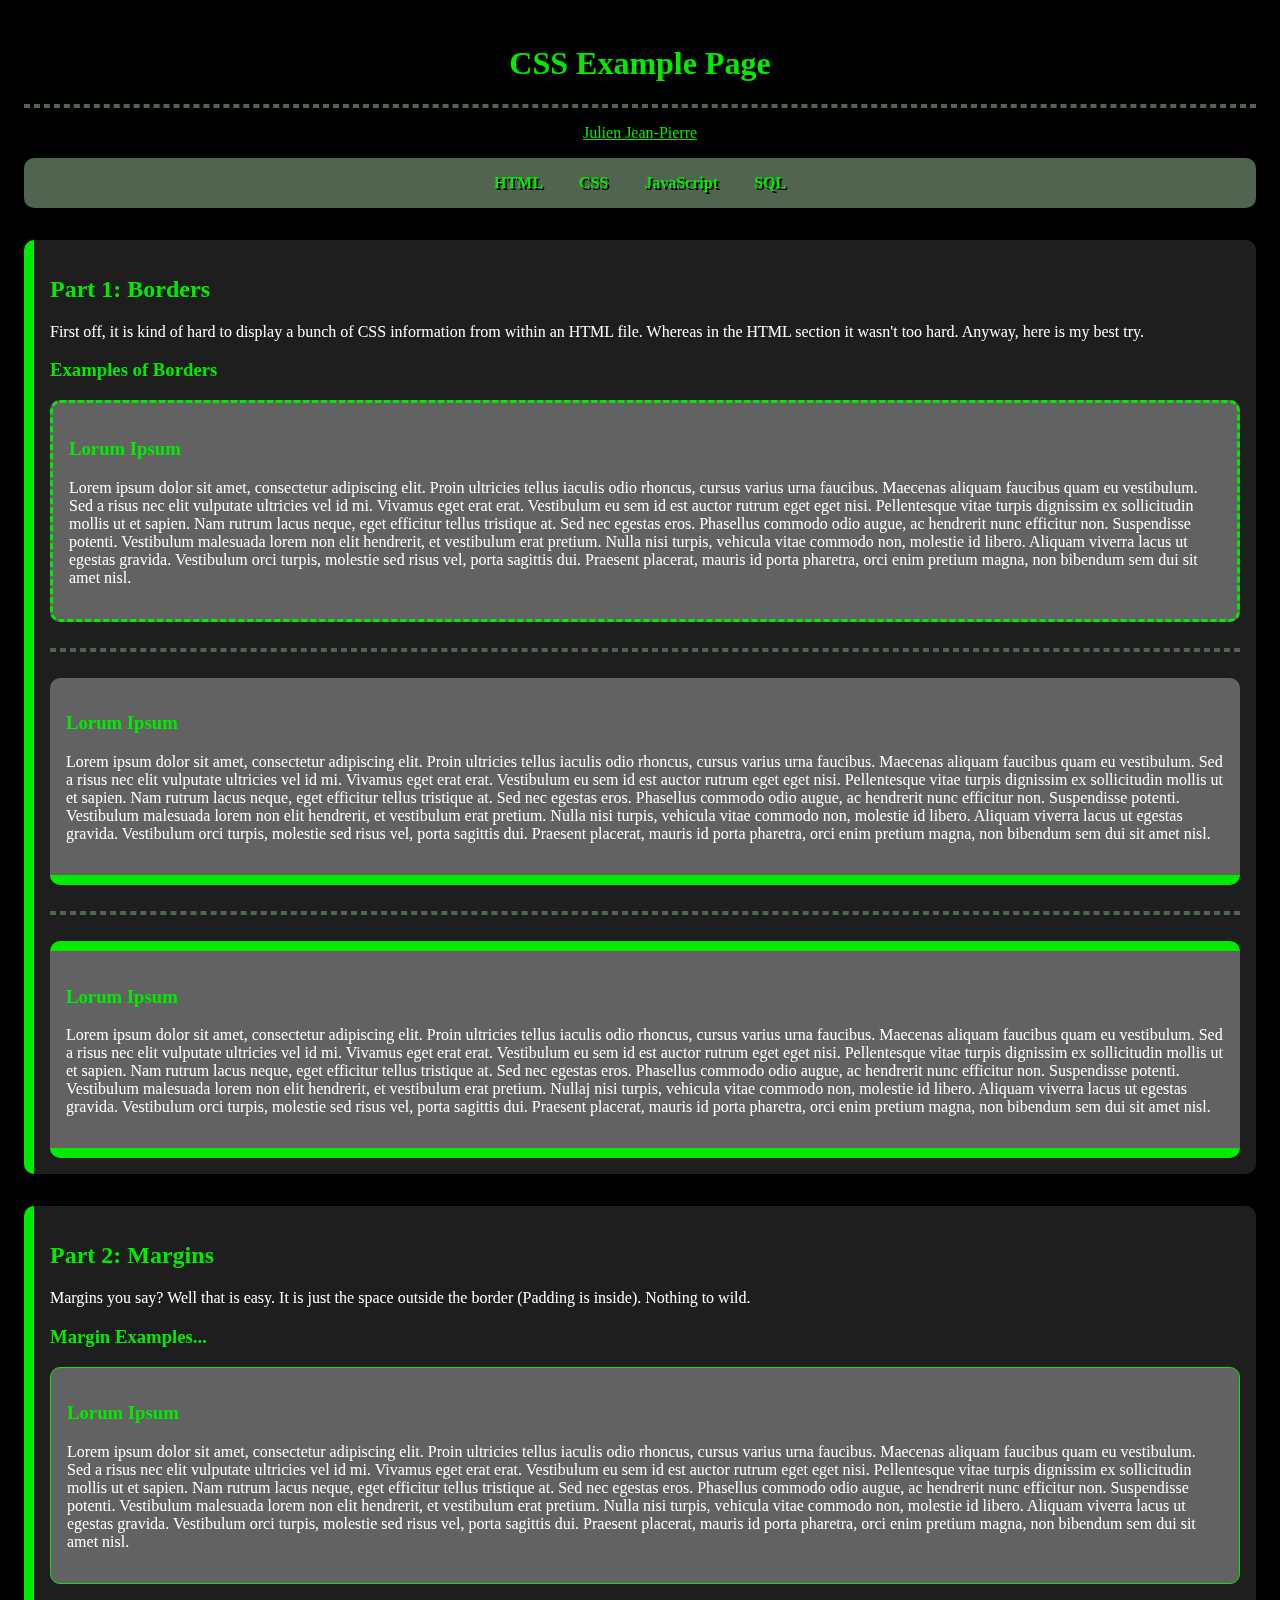
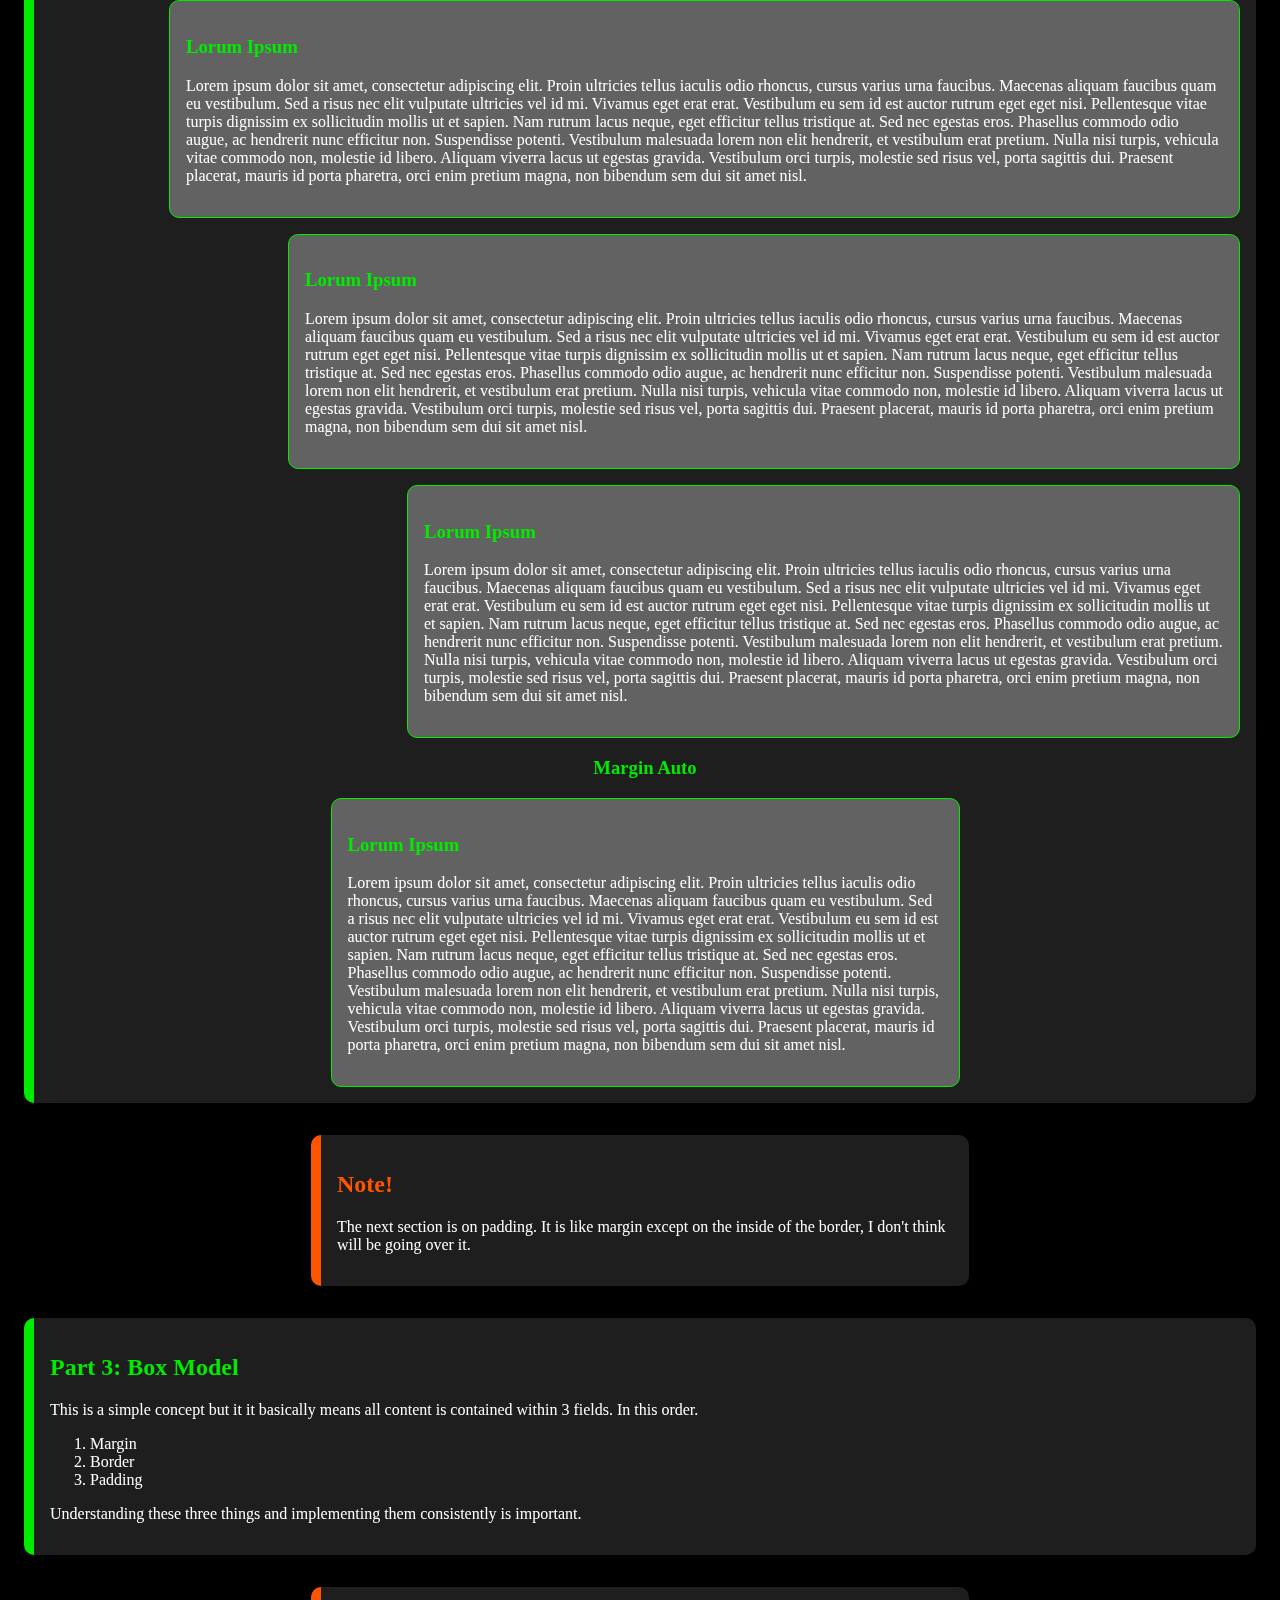
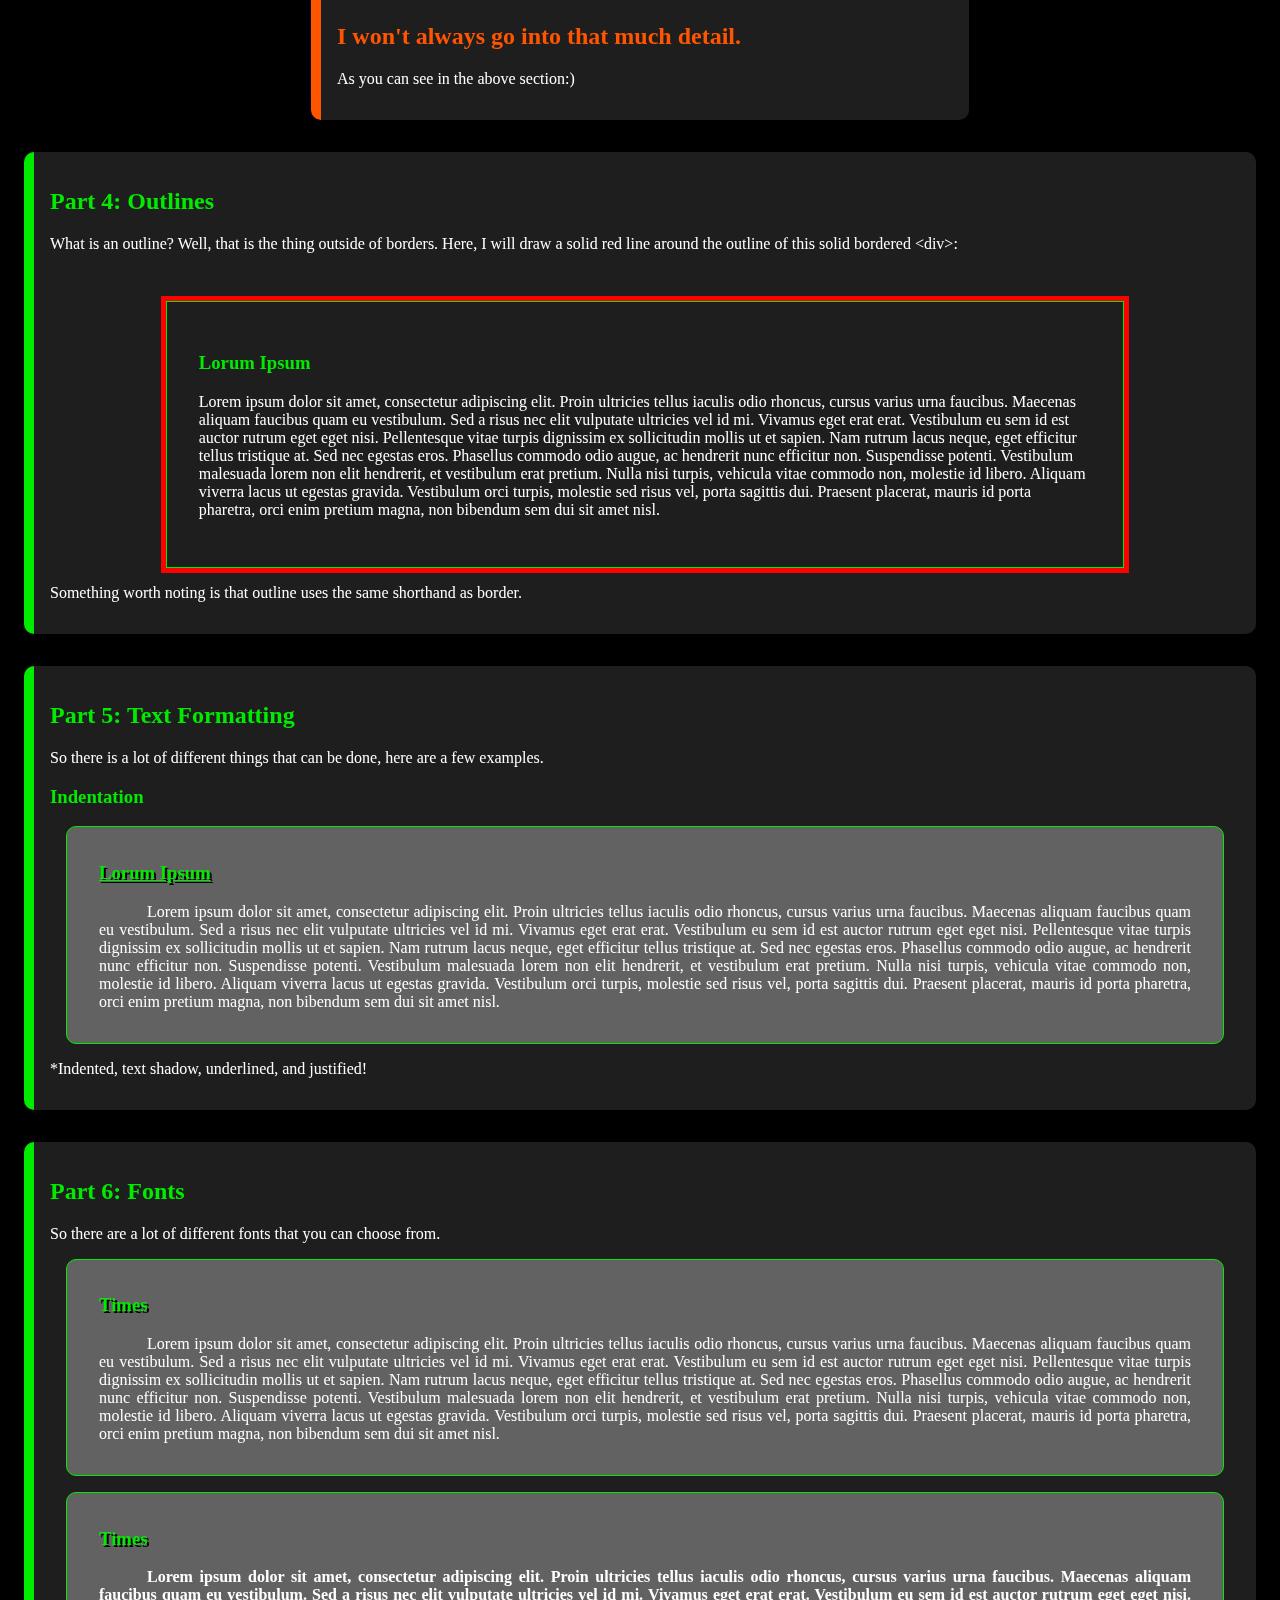
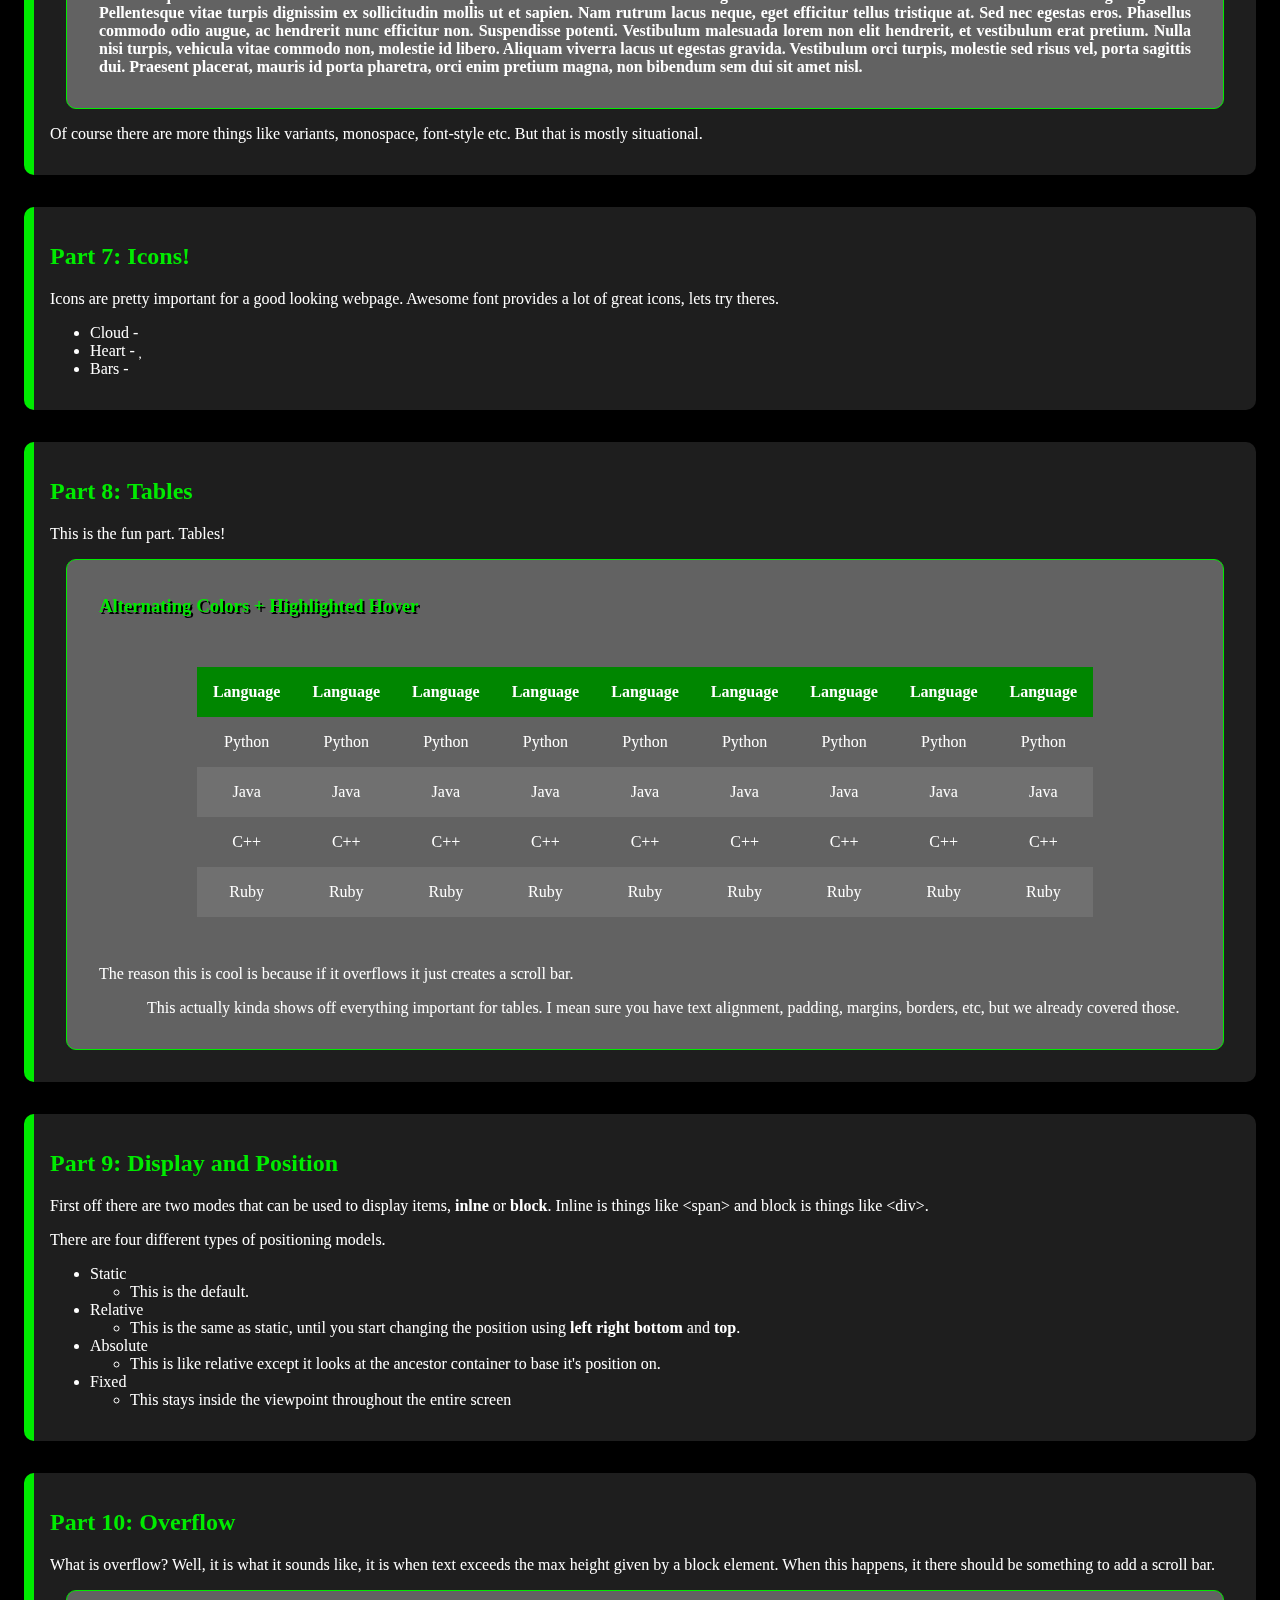
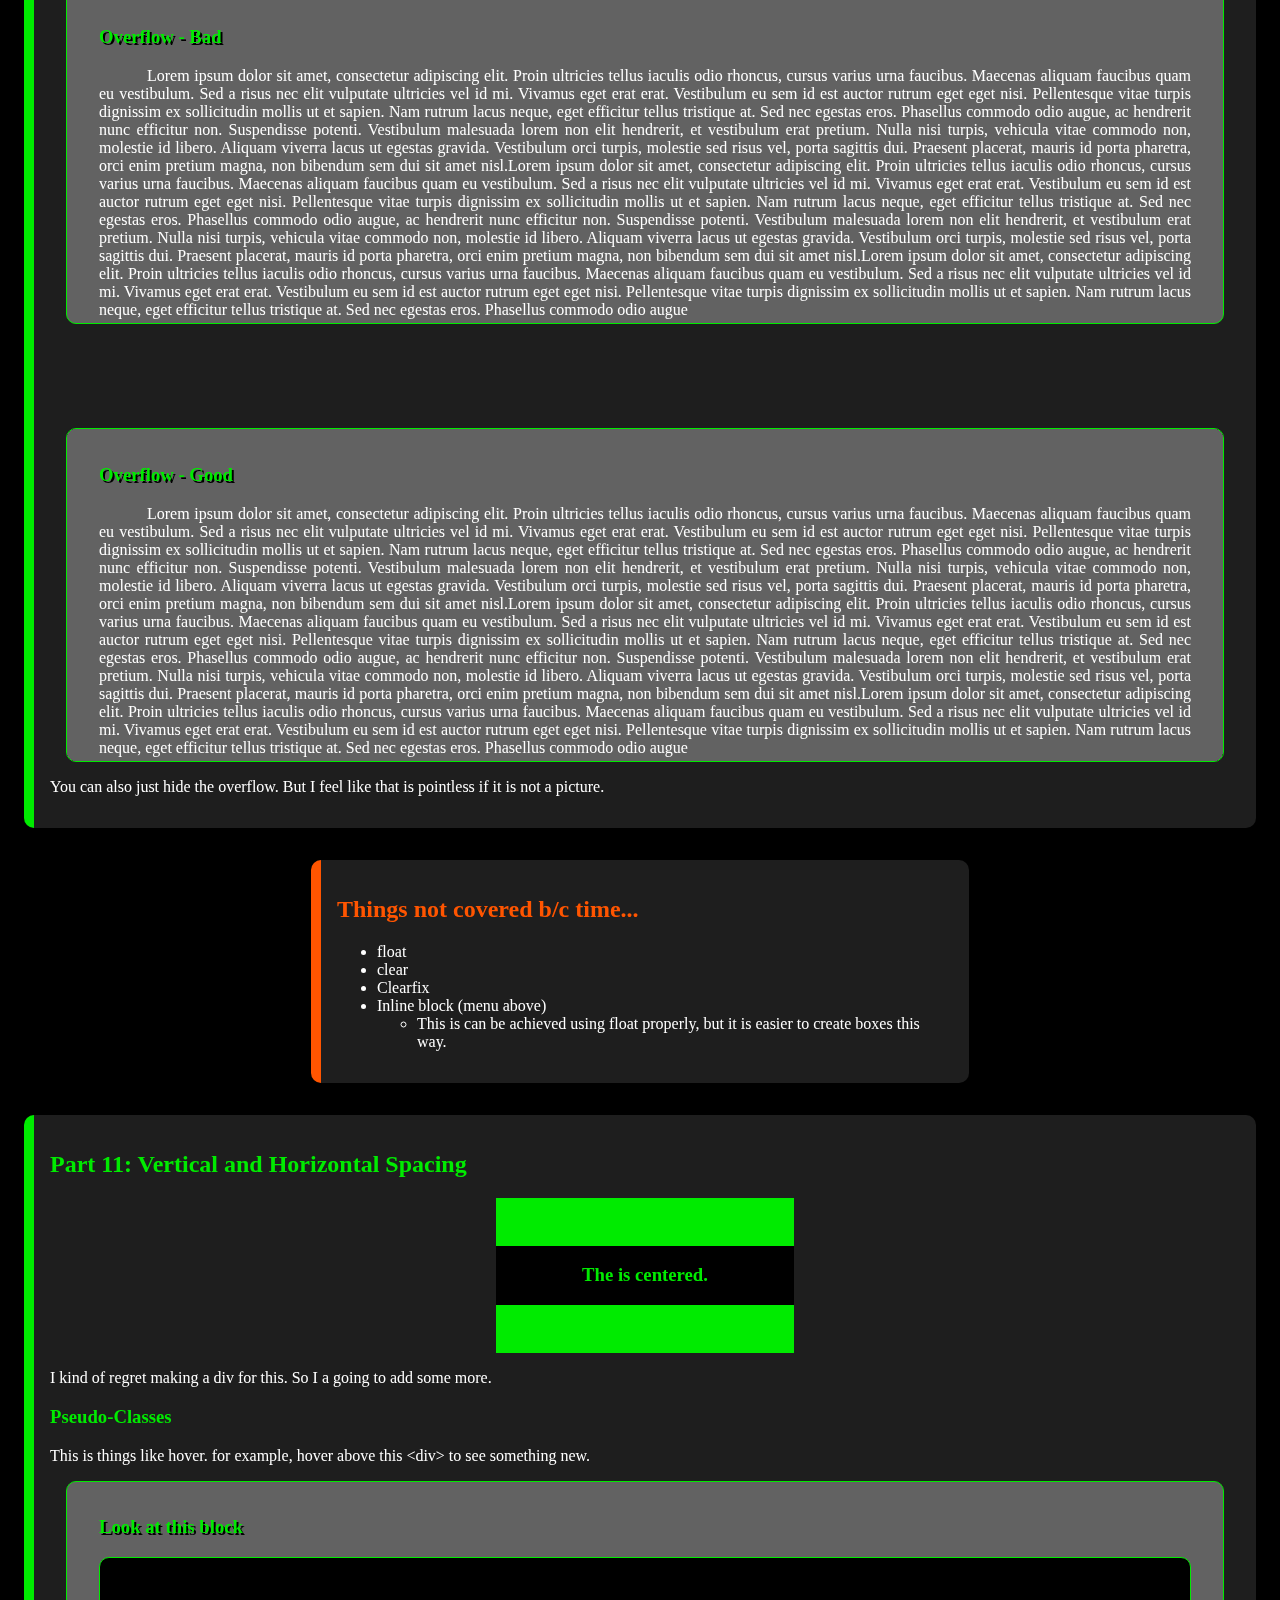
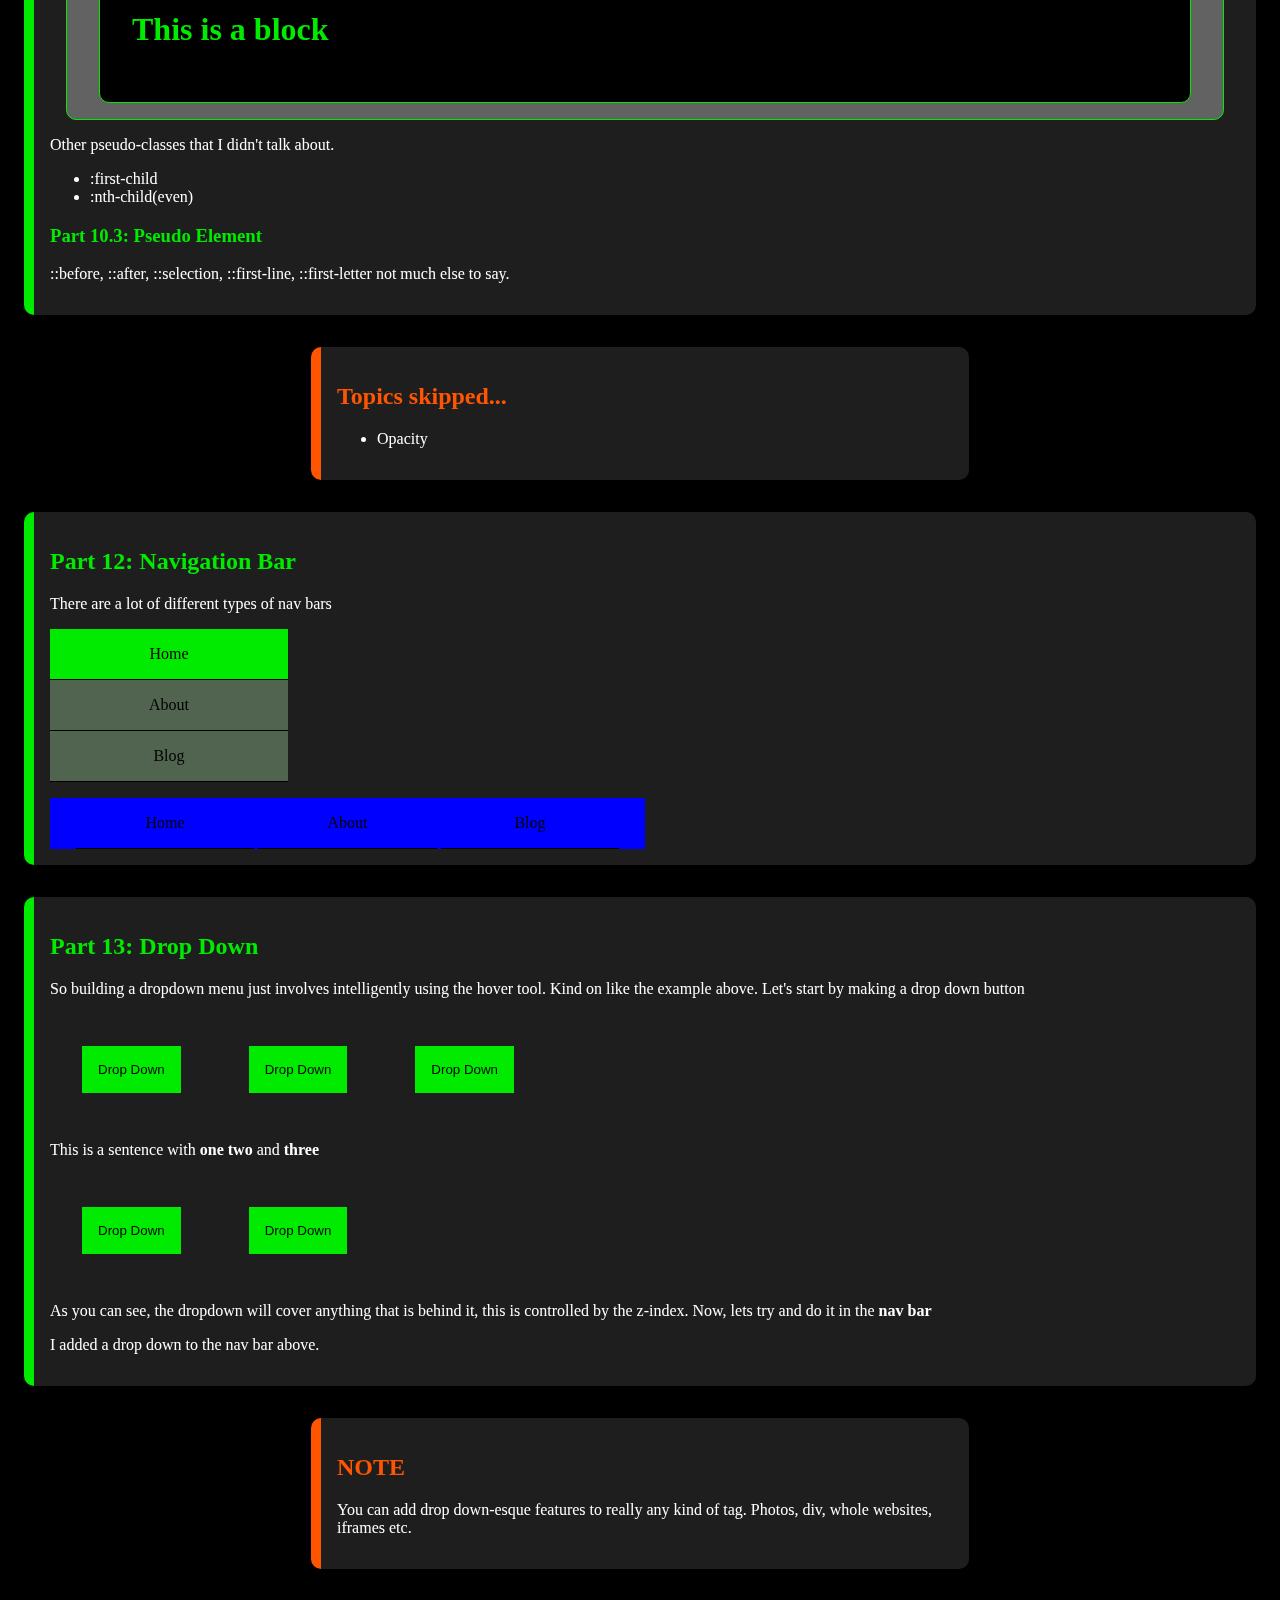
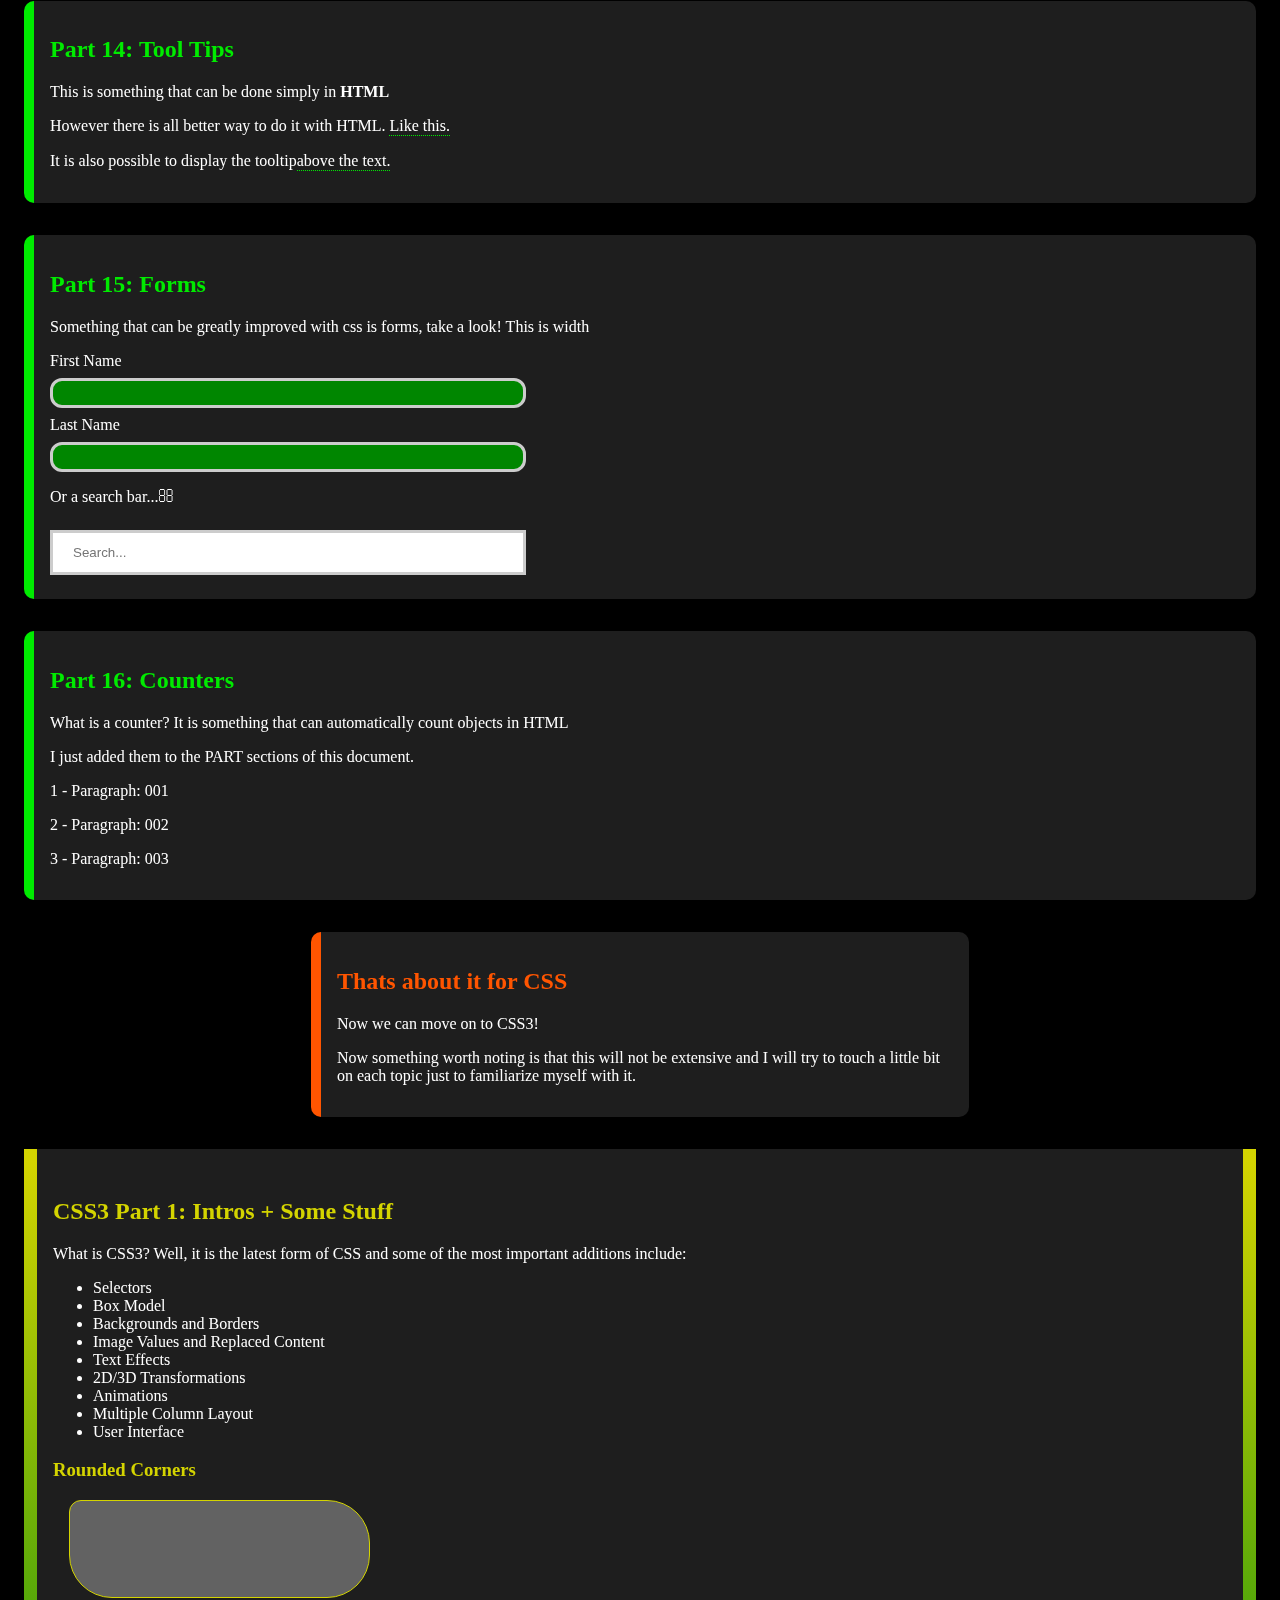
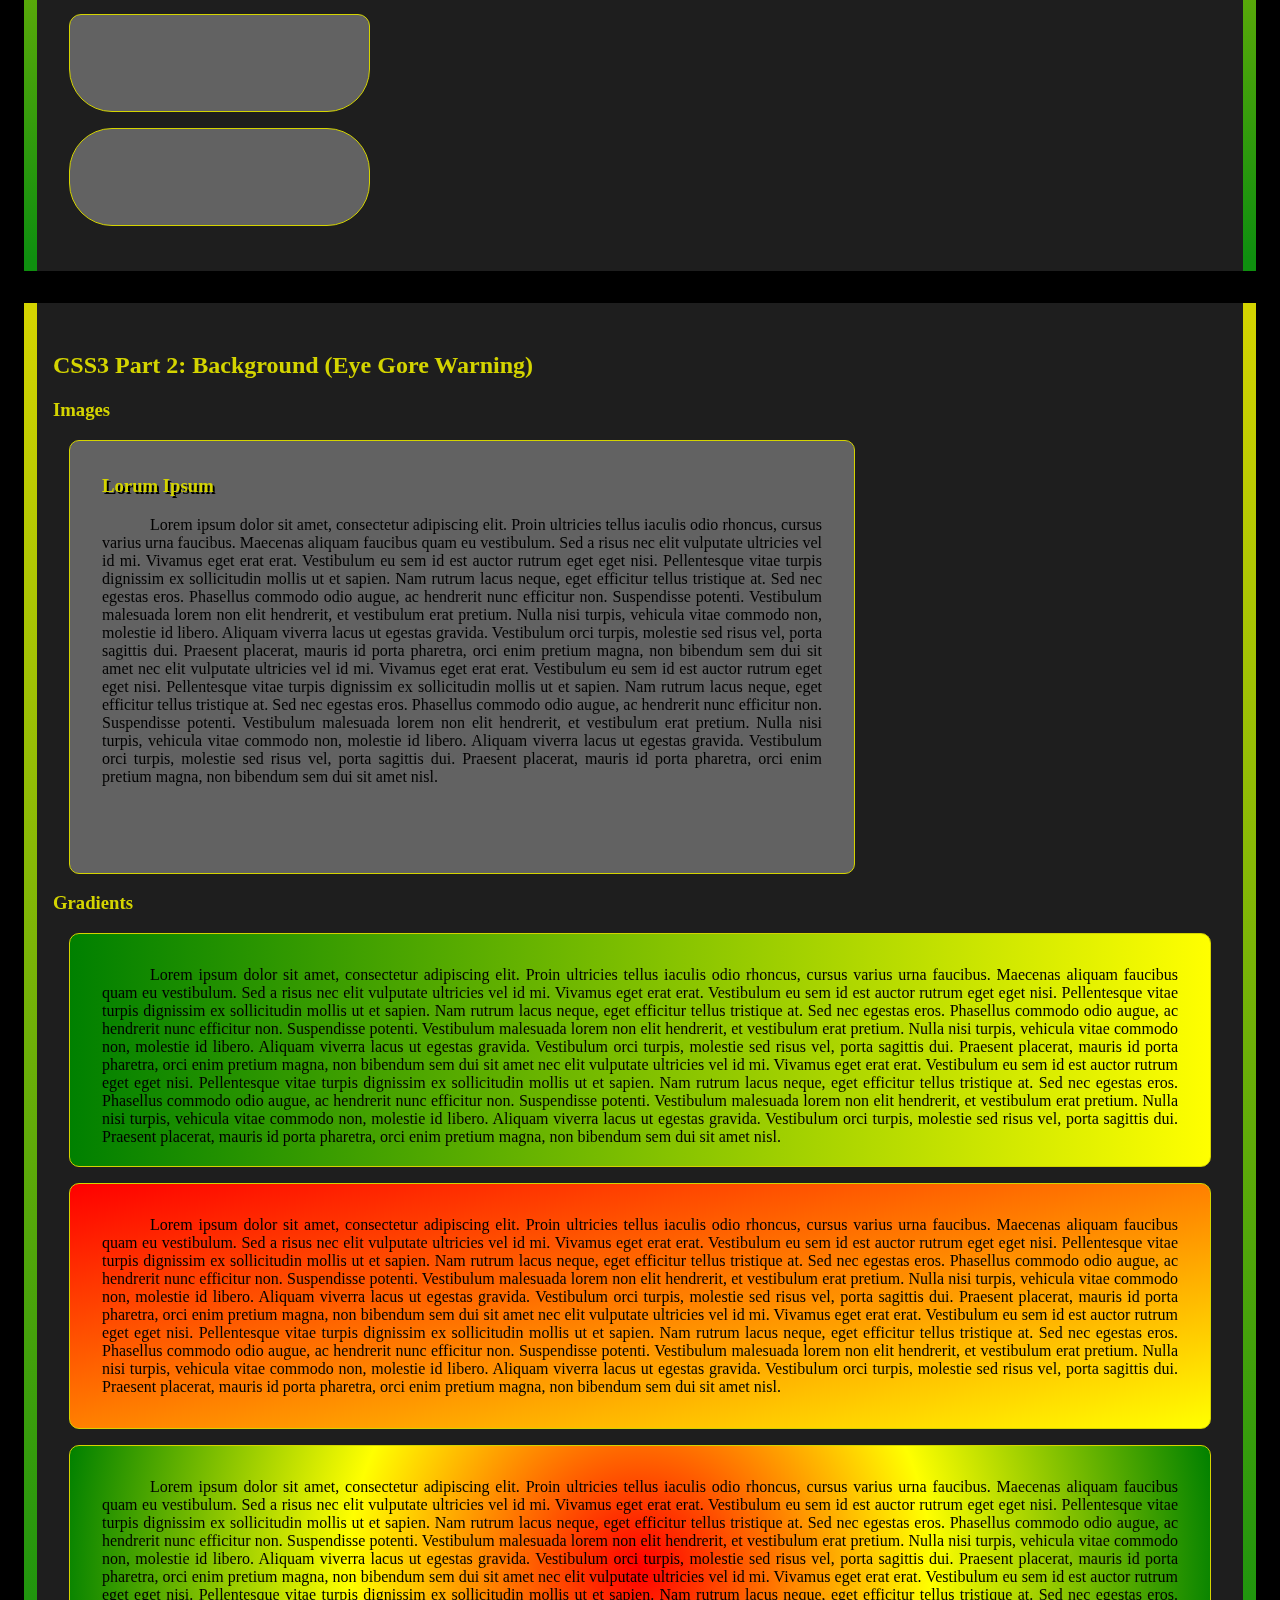
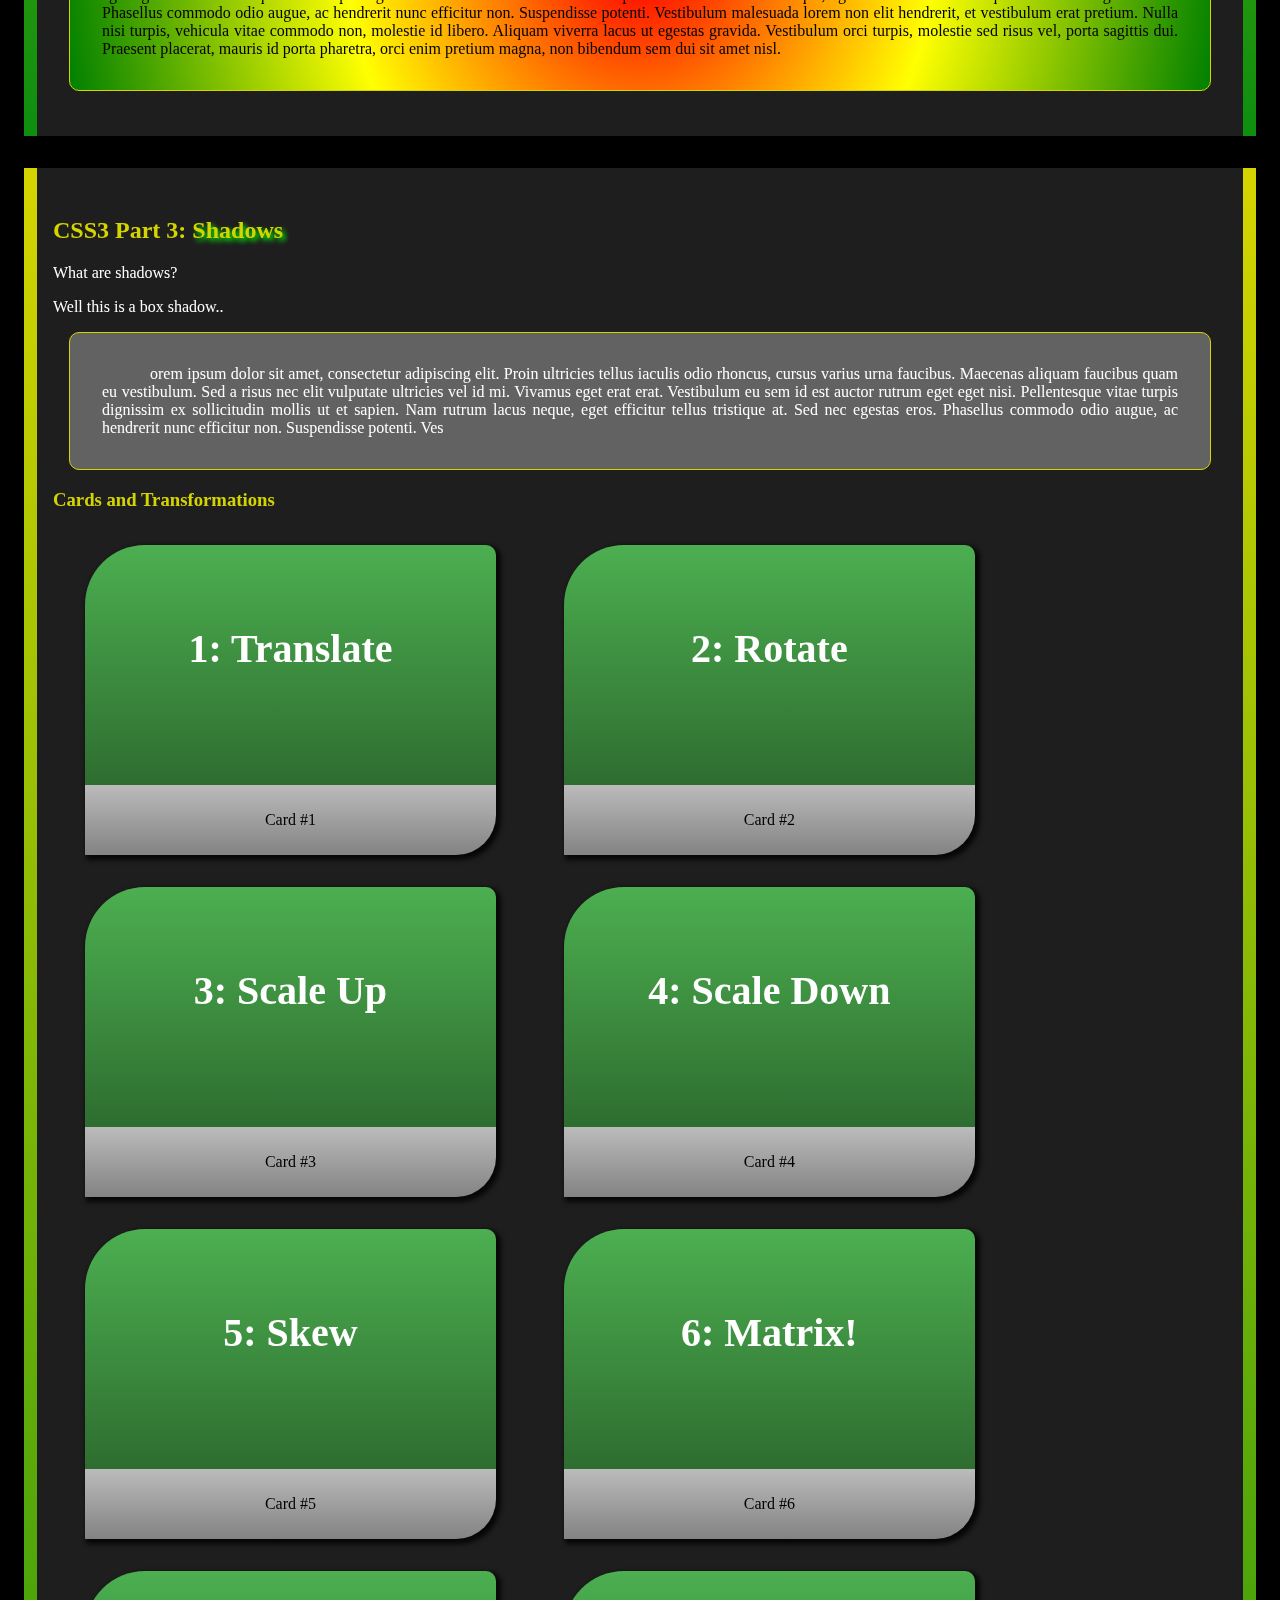
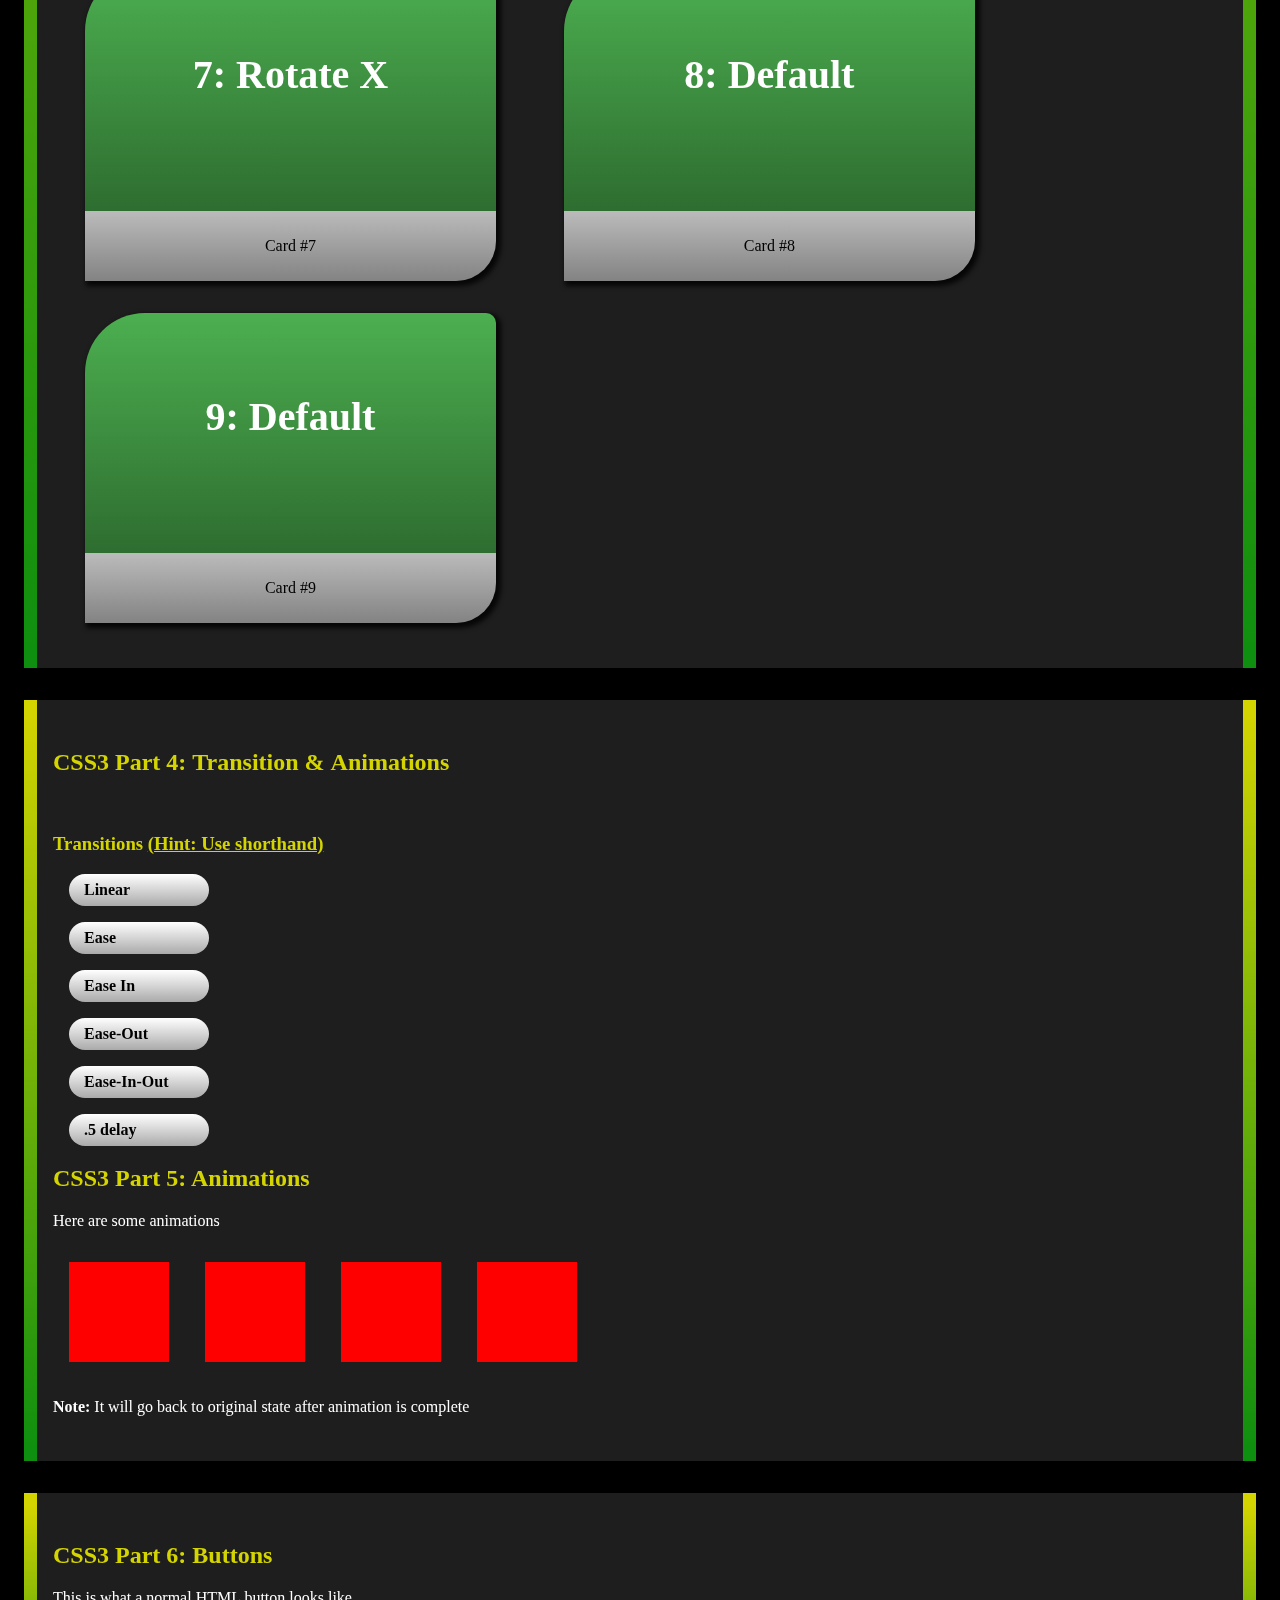
==== commit 94e3d3bf: "Added Javascript file." ====
--- a/css_document.html
+++ b/css_document.html
@@ -36,7 +36,7 @@
 						<a href="#Part_7">Part 7: Tables</a>
 					</div>
 				</li>
-				<li class="menu"><a href="javascript_document.html">JavaScript</a></li>
+				<li class="menu"><a href="javascript.html">JavaScript</a></li>
 				<li class="menu"><a href="sql_document.html">SQL</a></li>
 			</ul>
 		</nav>
@@ -729,6 +729,38 @@
 						</div>
 					</div>
 				</div>
+				<h3>Now the same thing with flex.</h3>
+				
+				<div class="mock_web_flex">
+					<div class="flex_row">
+						<div class="mock_web_flex_item">
+							1
+						</div>
+						<div class="mock_web_flex_item">
+							2
+						</div>
+						<div class="mock_web_flex_item">
+							3
+						</div>
+						<div class="mock_web_flex_item">
+							4
+						</div>
+					</div>
+					<div class="flex_row">
+						<div class="mock_web_flex_item">
+							5
+						</div>
+						<div class="mock_web_flex_item">
+							6
+						</div>
+						<div class="mock_web_flex_item">
+							7
+						</div>
+						<div class="mock_web_flex_item">
+							8
+						</div>
+					</div>
+				</div>
 			</div>
 			<div class="content_note">
 				<h2>NOTE</h2>
--- a/css_page_green.css
+++ b/css_page_green.css
@@ -14,83 +14,78 @@
 	--nav-color: #E8E800;
 }
 
-
-
-#end_of_css{
+#end_of_css {
 	counter-reset: css_three;
 }
 
-*{
+* {
 	border-sizing: border-box;
 }
 
-body{
+body {
 	counter-reset: section;
 	background-color: var(--bg-color);
 	padding: 1em;
 }
 
-header{
+header {
 	text-align: center;
 }
 
-nav{
-
-}
-
-section{
-
-}
-
-footer{
-
-}
-
-hr{
+nav {
+}
+
+section {
+}
+
+footer {
+}
+
+hr {
 	border: 2px dashed var(--secondary-container-background-color);
 }
 
 /*Style of headers*/
-h1, h2, h3, h4, h5, h6{
+h1, h2, h3, h4, h5, h6 {
 	color: var(--highlight-color);
 }
 
 /*Color of descriptive text*/
-p, input, blockquote, basefont, li, table, th, td, small{
+p, input, blockquote, basefont, li, table, th, td, small {
 	color: white;
-
-}
-
-table, td, th{
-/*	border-left: 1px solid ;
+}
+
+table, td, th {
+	/*	border-left: 1px solid;
 	border-right: 1px solid grey;
-	*/	border-collapse: collapse;
-}
-
-td, th{
+	*/
+	border-collapse: collapse;
+}
+
+td, th {
 	padding: 1em;
 	text-align: center;
 }
 
-table{
+table {
 	margin: 2em auto 2em auto;
 	empty-cells: show;
 }
 
-th{
+th {
 	background-color: var(--secondary-highlight-color);
 }
 
-tr:nth-child(even){
-	background-color: #707070
-}
-
-tr{
+tr:nth-child(even) {
+	background-color: #707070;
+}
+
+tr {
 	-webkit-transition: .15s;
 	transition: .15s;
 }
 
-tr:hover{
+tr:hover {
 	background-color: #909090;
 }
 /*Do you really want to highlight a table header? Ew.*/
@@ -100,11 +95,11 @@
 	background-color: #909090;	
 }
 */
-a{
+a {
 	color: var(--highlight-color);
 }
 
-ul.menu{
+ul.menu {
 	/*z-index: -1;*/
 	text-align: center;
 	padding: 0px;
@@ -112,11 +107,11 @@
 	background-color: var(--secondary-container-background-color);
 }
 
-li.menu{
+li.menu {
 	display: inline-block;
 }
 
-li.menu a{
+li.menu a {
 	background-color: var(--secondary-container-background-color);
 	padding: 16px;
 	text-decoration: none;
@@ -124,16 +119,15 @@
 	text-shadow: 2px 2px var(--text-shadow);
 }
 
-li.menu a:hover{
+li.menu a:hover {
 	background-color: var(--bg-color);
-	
-}
-
-li.menu a.active{
+}
+
+li.menu a.active {
 	background-color: white;
 }
 
-div.content_container{
+div.content_container {
 	padding: 1em;
 	margin: 2em 0em 2em 0em;
 	border-color: var(--highlight-color);
@@ -144,7 +138,7 @@
 	counter-reset: par;
 }
 
-div.content_note{
+div.content_note {
 	padding: 1em;
 	margin: auto;
 	width: 50%;
@@ -154,23 +148,25 @@
 	background-color: var(--container-background-color);
 	border-radius: 10px;
 	-webkit-transition-duration: .3s;
-	        transition-duration: .3s;
-
-}
-
-div.content_note:hover{
+	transition-duration: .3s;
+}
+
+div.content_note:hover {
 	-webkit-transform: scale(1.05, 1.05);
-	        transform: scale(1.05, 1.05);
+	transform: scale(1.05, 1.05);
 	-webkit-box-shadow: 0px 0px 90px 15px rgba(233, 0, 0, .5);
-	        box-shadow: 0px 0px 90px 15px rgba(233, 0, 0, .5);
-}
-
-div.content_note h2, div.content_note h3, div.content_note h4, div.content_note h6,
-div.content_note ul{
+	box-shadow: 0px 0px 90px 15px rgba(233, 0, 0, .5);
+}
+
+div.content_note h2,
+div.content_note h3,
+div.content_note h4,
+div.content_note h6,
+div.content_note ul {
 	color: var(--note-color);
 }
 
-div.content_nav{
+div.content_nav {
 	padding: 1em;
 	margin: 2em auto auto auto;
 	width: 25%;
@@ -180,17 +176,20 @@
 	border-style: none none none solid; /*Left Highlight*/
 	background-color: var(--container-background-color);
 	border-radius: 10px;
-
-}
-
-div.content_nav h2, div.content_nav h3,
-div.content_nav h4, div.content_nav h5,
-div.content_nav h6, div.content_nav h1,
-div.content_nav a, div.content_nav ul{
+}
+
+div.content_nav h2,
+div.content_nav h3,
+div.content_nav h4,
+div.content_nav h5,
+div.content_nav h6,
+div.content_nav h1,
+div.content_nav a,
+div.content_nav ul {
 	color: var(--nav-color);
 }
 
-div.content_nav ul{
+div.content_nav ul {
 	text-align: center;
 	margin: 1em 3.5em 1em 1em;
 	font-style: italic;
@@ -198,7 +197,7 @@
 	list-style-type: none;
 }
 
-div.example{
+div.example {
 	width: auto;
 	margin: 1em;
 	padding: 1em 2em 1em 2em;
@@ -209,16 +208,16 @@
 	transition: .3s;
 }
 
-div.example:hover{
+div.example:hover {
 	background-color: #565656;
 }
 
-div.example p{
+div.example p {
 	text-indent: 3em;
 	text-align: justify;
 }
 
-div.example h3{
+div.example h3 {
 	text-shadow: 2px 2px var(--text-shadow);
 }
 
@@ -229,267 +228,267 @@
 	font-family: serif;
 	}*/
 
-
-	/*Dashed around*/
-	#cool_border_1{
-		padding: 1em;
-		border-color: var(--highlight-color);
-		border-width: 3px;
-		border-style: dashed;
-		border-radius: 10px;
-		background-color: var(--example-container-background-color);
-	}
-
-	/*Underlined*/
-	#cool_border_2{
-		padding: 1em;
-		border-color: var(--highlight-color);
-		border-width: 10px;
-		border-style: none none solid none;
-		border-radius: 10px;
-		background-color: var(--example-container-background-color);
-	}
-
-	/*Top and bottom solid*/
-	#cool_border_3{
-		padding: 1em;
-		border-color: var(--highlight-color);
-		border-width: 10px;
-		border-style: solid none solid none;
-		border-radius: 10px;
-		background-color: var(--example-container-background-color);
-	}
-
-	#margin_left_1{
-		margin-top: 1em;
-		padding: 1em;
-		margin-left: 0%;
-		border-color: var(--highlight-color);
-		border-width: 1px;
-		border-style: solid;
-		border-radius: 10px;
-		background-color: var(--example-container-background-color);
-	}
-
-	#margin_left_2{
-		margin-top: 1em;
-		padding: 1em;
-		margin-left: 10%;
-		border-color: var(--highlight-color);
-		border-width: 1px;
-		border-style: solid;
-		border-radius: 10px;
-		background-color: var(--example-container-background-color);
-	}
-
-	#margin_left_3{
-		margin-top: 1em;
-		padding: 1em;
-		margin-left: 20%;
-		border-color: var(--highlight-color);
-		border-width: 1px;
-		border-style: solid;
-		border-radius: 10px;
-		background-color: var(--example-container-background-color);
-	}
-
-	#margin_left_4{
-		margin-top: 1em;
-		padding: 1em;
-		margin-left: 30%;
-		border-color: var(--highlight-color);
-		border-width: 1px;
-		border-style: solid;
-		border-radius: 10px;
-		background-color: var(--example-container-background-color);
-	}
-
-	#margin_auto{
-		margin: auto;
-		margin-top: 1em;
-		width: 50%;
-		padding: 1em;
-		border-color: var(--highlight-color);
-		border-width: 1px;
-		border-style: solid;
-		border-radius: 10px;
-		background-color: var(--example-container-background-color);
-	}
-
-	#outline_example_1{
-		width: 75%;
-		margin: 3em auto auto auto ;
-		padding: 2em;
-		border: 1px solid var(--highlight-color);
-		outline-style: solid;
-		outline-width: 5px;
-		outline-color: red;
-	}
-
-	#text_format_example_1 p{
-		text-indent: 3em;	background-color: var(--example-container-background-color);
-
-		text-align: justify;
-	}
-
-	#text_format_example_1 h3{
-		text-decoration: underline;
-		text-shadow: 2px 2px var(--text-shadow);
-	}
-
-	#center_test_1{
-		margin: auto;
-		width:25%;
-		border-style: solid none solid none;
-		border-width: 3em 0 3em 0;
-		border-color: var(--highlight-color);
-		text-align: center;
-		background-color: black;
-	}
-
-	#center_test_1 h2{
-		text-align: center;
-	}
-
-	.hovershow{
-		border: 1px solid var(--highlight-color);
-		padding: 2em;
-		border-radius: 10px;
-		background-color: black;
-	}
-
-	.hovershow p{
-		display: none;
-	}
-
-	.hovershow:hover p{
-		display: block;
-	}
-
-	ul.vert_nav{
-		/*position: absolute;*/
-		/*float: left;*/
-		list-style-type: none;
-		margin: 0;
-		padding: 0;
-		width: 20%;
-		background-color: var(--secondary-container-background-color);
-	}
-
-	ul.vert_nav li{
-		border-bottom: 1px solid black;
-		text-align: center;
-	}
-
-	ul.vert_nav a{
-		display: block;
-		color: black;
-		padding: 16px;
-		text-decoration: none;
-	}
-
-	ul.vert_nav a:hover:not(.active){
-		background-color: white;
-		border-left: 5px solid black;
-		border-right: 5px solid black;
-	}
-
-	ul.vert_nav a.active{	
-		background-color: var(--highlight-color);
-	}
-
-	ul.vert_nav_2{
-		list-style-type: none;
-		margin: 1em 0 0 0;
-		padding: 0;
-		width: 50%;
-		background-color: blue;	
-		text-align: center;
-	}
-
-	ul.vert_nav_2 li{
-		/*position: absolute;*/
-		margin: 0;
-		padding: 0;
-		width: 30%;
-		border-bottom: 1px solid black;
-		text-align: center;
-		/*display: block;*/
-		display: inline-block;
-	}
-
-	ul.vert_nav_2 a{
-		display:block;
-		/*display: block;*/
-		color: black;
-		padding: 16px;
-		text-decoration: none;
-	}
-
-	ul.vert_nav_2 a:hover:not(.active){
-		background-color: white;
-		border-left: 5px solid black;
-		border-right: 5px solid black;
-	}
-
-	.dropdown{
-		margin: 2em;
-		position: relative;
-		display: inline-block;
-	}
-
-	.dropdown_btn{
-		background-color: var(--highlight-color);
-		color: black;
-		padding: 16px;
-		cursor: pointer;
-		border: none;
-		/*font-size: 100%;*/
-	}
-
-	.dropdown_content{
-		display: none;
-		position: absolute;
-		background-color: #BBBBBB;
-		min-width: 160px;
-		-webkit-box-shadow: 0px 8px 16px 3px rgba(245,0,0,0.5);
-		box-shadow: 0px 8px 16px 3px rgba(245,0,0,0.5);
-		z-index: 1;
-	}
-
-	.dropdown_content a{
-		color: black;
-		padding: 12px;
-		text-decoration: none;
-		display: block;
-		border-bottom: 1px solid black;
-	}
-
-	.dropdown:hover .dropdown_content{
-		display: block;
-	}
-
-	.dropdown_content a:hover{
-		background-color: #999999;
-	}
-
-	.dropdown:hover .dropdown_btn{
-		background-color: var(--secondary-highlight-color);
-	}
-
-	.md{
-		position: absolute;
-		clear: bottom;
-/*	position: absolute;
+/*Dashed around*/
+#cool_border_1 {
+	padding: 1em;
+	border-color: var(--highlight-color);
+	border-width: 3px;
+	border-style: dashed;
+	border-radius: 10px;
+	background-color: var(--example-container-background-color);
+}
+
+/*Underlined*/
+#cool_border_2 {
+	padding: 1em;
+	border-color: var(--highlight-color);
+	border-width: 10px;
+	border-style: none none solid none;
+	border-radius: 10px;
+	background-color: var(--example-container-background-color);
+}
+
+/*Top and bottom solid*/
+#cool_border_3 {
+	padding: 1em;
+	border-color: var(--highlight-color);
+	border-width: 10px;
+	border-style: solid none solid none;
+	border-radius: 10px;
+	background-color: var(--example-container-background-color);
+}
+
+#margin_left_1 {
+	margin-top: 1em;
+	padding: 1em;
+	margin-left: 0%;
+	border-color: var(--highlight-color);
+	border-width: 1px;
+	border-style: solid;
+	border-radius: 10px;
+	background-color: var(--example-container-background-color);
+}
+
+#margin_left_2 {
+	margin-top: 1em;
+	padding: 1em;
+	margin-left: 10%;
+	border-color: var(--highlight-color);
+	border-width: 1px;
+	border-style: solid;
+	border-radius: 10px;
+	background-color: var(--example-container-background-color);
+}
+
+#margin_left_3 {
+	margin-top: 1em;
+	padding: 1em;
+	margin-left: 20%;
+	border-color: var(--highlight-color);
+	border-width: 1px;
+	border-style: solid;
+	border-radius: 10px;
+	background-color: var(--example-container-background-color);
+}
+
+#margin_left_4 {
+	margin-top: 1em;
+	padding: 1em;
+	margin-left: 30%;
+	border-color: var(--highlight-color);
+	border-width: 1px;
+	border-style: solid;
+	border-radius: 10px;
+	background-color: var(--example-container-background-color);
+}
+
+#margin_auto {
+	margin: auto;
+	margin-top: 1em;
+	width: 50%;
+	padding: 1em;
+	border-color: var(--highlight-color);
+	border-width: 1px;
+	border-style: solid;
+	border-radius: 10px;
+	background-color: var(--example-container-background-color);
+}
+
+#outline_example_1 {
+	width: 75%;
+	margin: 3em auto auto auto;
+	padding: 2em;
+	border: 1px solid var(--highlight-color);
+	outline-style: solid;
+	outline-width: 5px;
+	outline-color: red;
+}
+
+#text_format_example_1 p {
+	text-indent: 3em;
+	background-color: var(--example-container-background-color);
+
+	text-align: justify;
+}
+
+#text_format_example_1 h3 {
+	text-decoration: underline;
+	text-shadow: 2px 2px var(--text-shadow);
+}
+
+#center_test_1 {
+	margin: auto;
+	width: 25%;
+	border-style: solid none solid none;
+	border-width: 3em 0 3em 0;
+	border-color: var(--highlight-color);
+	text-align: center;
+	background-color: black;
+}
+
+#center_test_1 h2 {
+	text-align: center;
+}
+
+.hovershow {
+	border: 1px solid var(--highlight-color);
+	padding: 2em;
+	border-radius: 10px;
+	background-color: black;
+}
+
+.hovershow p {
+	display: none;
+}
+
+.hovershow:hover p {
+	display: block;
+}
+
+ul.vert_nav {
+	/*position: absolute;*/
+	/*float: left;*/
+	list-style-type: none;
+	margin: 0;
+	padding: 0;
+	width: 20%;
+	background-color: var(--secondary-container-background-color);
+}
+
+ul.vert_nav li {
+	border-bottom: 1px solid black;
+	text-align: center;
+}
+
+ul.vert_nav a {
+	display: block;
+	color: black;
+	padding: 16px;
+	text-decoration: none;
+}
+
+ul.vert_nav a:hover:not(.active) {
+	background-color: white;
+	border-left: 5px solid black;
+	border-right: 5px solid black;
+}
+
+ul.vert_nav a.active {
+	background-color: var(--highlight-color);
+}
+
+ul.vert_nav_2 {
+	list-style-type: none;
+	margin: 1em 0 0 0;
+	padding: 0;
+	width: 50%;
+	background-color: blue;
+	text-align: center;
+}
+
+ul.vert_nav_2 li {
+	/*position: absolute;*/
+	margin: 0;
+	padding: 0;
+	width: 30%;
+	border-bottom: 1px solid black;
+	text-align: center;
+	/*display: block;*/
+	display: inline-block;
+}
+
+ul.vert_nav_2 a {
+	display: block;
+	/*display: block;*/
+	color: black;
+	padding: 16px;
+	text-decoration: none;
+}
+
+ul.vert_nav_2 a:hover:not(.active) {
+	background-color: white;
+	border-left: 5px solid black;
+	border-right: 5px solid black;
+}
+
+.dropdown {
+	margin: 2em;
+	position: relative;
+	display: inline-block;
+}
+
+.dropdown_btn {
+	background-color: var(--highlight-color);
+	color: black;
+	padding: 16px;
+	cursor: pointer;
+	border: none;
+	/*font-size: 100%;*/
+}
+
+.dropdown_content {
+	display: none;
+	position: absolute;
+	background-color: #BBBBBB;
+	min-width: 160px;
+	-webkit-box-shadow: 0px 8px 16px 3px rgba(245, 0, 0, 0.5);
+	box-shadow: 0px 8px 16px 3px rgba(245, 0, 0, 0.5);
+	z-index: 1;
+}
+
+.dropdown_content a {
+	color: black;
+	padding: 12px;
+	text-decoration: none;
+	display: block;
+	border-bottom: 1px solid black;
+}
+
+.dropdown:hover .dropdown_content {
+	display: block;
+}
+
+.dropdown_content a:hover {
+	background-color: #999999;
+}
+
+.dropdown:hover .dropdown_btn {
+	background-color: var(--secondary-highlight-color);
+}
+
+.md {
+	position: absolute;
+	clear: bottom;
+	/*	position: absolute;
 	height: 20em;
 	display: block;
 	z-index: 1;
-	*/	/*text-align: center;*/
+	*/ /*text-align: center;*/
 	/*border: 1px solid black;*/
 	/*border-radius: 10px;*/
 }
 
-.md ul{
+.md ul {
 	list-style-type: none;
 	margin: 0;
 	padding: 0;
@@ -497,11 +496,11 @@
 	background-color: var(--secondary-highlight-color);
 }
 
-.md li{
+.md li {
 	float: left;
 }
 
-.md li a, .ddbutton{
+.md li a, .ddbutton {
 	display: inline-block;
 	color: var(--highlight-color);
 	text-align: center;
@@ -509,16 +508,15 @@
 	text-decoration: none;
 }
 
-.md li a:hover, .dd:hover .ddbutton{
+.md li a:hover, .dd:hover .ddbutton {
 	background-color: red;
 }
 
-li.dd{
+li.dd {
 	display: inline-block;
-
-}
-
-.ddcontent{
+}
+
+.ddcontent {
 	display: none;
 	position: absolute;
 	background-color: #F9F9F9;
@@ -528,7 +526,7 @@
 	z-index: 1;
 }
 
-.ddcontent a{
+.ddcontent a {
 	color: white;
 	padding: 12px;
 	text-decoration: none;
@@ -536,26 +534,26 @@
 	text-align: left;
 }
 
-.ddcontent a:hover{
+.ddcontent a:hover {
 	background-color: #F1F1F1;
 }
 
-.dd:hover .ddcontent{
+.dd:hover .ddcontent {
 	display: block;
 }
 
 /*This is the class that will surround the highlighted text*/
-.tooltip{
+.tooltip {
 	display: inline-block;
 	position: relative;
 	border-bottom: 1px dotted var(--highlight-color);
 	color: white;
-	cursor: pointer; 
-}
-
-.tooltip .tooltip_text{
+	cursor: pointer;
+}
+
+.tooltip .tooltip_text {
 	visibility: hidden;
-	background-color: rgba(0,250,0, .5);
+	background-color: rgba(0, 250, 0, .5);
 	width: 8em;
 	color: white;
 	text-align: center;
@@ -567,30 +565,31 @@
 	z-index: 1;
 
 	/*Fade in: Doesn't work, try again later*/
-/*	opacity: 0;
+	/*	opacity: 0;
 	transition: opacity 1s;
-*/}
-
-.tooltip:hover .tooltip_text{
+*/
+}
+
+.tooltip:hover .tooltip_text {
 	visibility: visible;
 }
 
 .tooltip .tooltip_text::after {
 	content: " ";
 	position: absolute;
-	bottom: 100%;  /* At the top of the tooltip */
-	left: 50%;    
+	bottom: 100%; /* At the top of the tooltip */
+	left: 50%;
 	margin-left: -5px;
 	border-width: 5px;
 	border-style: solid;
 	border-color: transparent transparent black transparent;
 }
 
-d.form label{
+d.form label {
 	color: white;
 }
 
-.form input{ 
+.form input {
 	display: block;
 	width: 40%;
 	height: 1.5em;
@@ -601,7 +600,7 @@
 	padding-left: 1em;
 	background-color: var(--secondary-highlight-color);
 	border: 2px solid black;
-	border-style: none none solid none
+	border-style: none none solid none;
 }
 
 input[type=text] {
@@ -618,28 +617,27 @@
 	outline: none;
 }
 
-input[type=text]:hover{
+input[type=text]:hover {
 	width: 43%;
 }
 
-input[type=text]:focus{
+input[type=text]:focus {
 	width: 80%;
 	border: 3px solid #555;
 	background-color: lightblue;
 }
 
-div.content_container h2::before{
+div.content_container h2::before {
 	counter-increment: section;
-	content: "Part " counter(section) ": "
-}
-
-
-p.counter::before{
+	content: "Part " counter(section) ": ";
+}
+
+p.counter::before {
 	counter-increment: par;
-	content: counter(par) " - "
-}
-
-.content_container_css3{
+	content: counter(par) " - ";
+}
+
+.content_container_css3 {
 	padding: 1em;
 	margin: 2em 0em 2em 0em;
 	border-color: var(--highlight-color-css3);
@@ -651,76 +649,121 @@
 
 	border-width: 13px;
 	border-style: solid;
-	-o-border-image:
-	linear-gradient(to bottom, var(--highlight-color-css3), rgba(0, 255, 0, .5)) 1 100%;
-	border-image:
-	-webkit-gradient(linear, left top, left bottom, from(var(--highlight-color-css3)), to(rgba(0, 255, 0, .5))) 1 100%;
-	border-image:
-	linear-gradient(to bottom, var(--highlight-color-css3), rgba(0, 255, 0, .5)) 1 100%;
-}
-
-
-.content_container_css3 h2::before{
+	-o-border-image: linear-gradient(
+			to bottom,
+			var(--highlight-color-css3),
+			rgba(0, 255, 0, .5)
+		)
+		1
+		100%;
+	border-image: -webkit-gradient(
+			linear,
+			left top,
+			left bottom,
+			from(var(--highlight-color-css3)),
+			to(rgba(0, 255, 0, .5))
+		)
+		1
+		100%;
+	border-image: linear-gradient(
+			to bottom,
+			var(--highlight-color-css3),
+			rgba(0, 255, 0, .5)
+		)
+		1
+		100%;
+}
+
+.content_container_css3 h2::before {
 	counter-increment: css_three;
-	content: "CSS3 Part " counter(css_three) ": "
-}
-
-.content_container_css3 h2, .content_container_css3 h3{
+	content: "CSS3 Part " counter(css_three) ": ";
+}
+
+.content_container_css3 h2, .content_container_css3 h3 {
 	color: var(--highlight-color-css3);
 }
 
-.content_container_css3 .example{
+.content_container_css3 .example {
 	border-color: var(--highlight-color-css3);
 }
 
-#grad{
+#grad {
 	height: 200px;
-	background: green; /* For browsers that do not support gradients */ 
+	background: green; /* For browsers that do not support gradients */
 	/* For Safari 5.1 to 6.0 */ /* For Opera 11.1 to 12.0 */ /* For Firefox 3.6 to 15 */
-	background: -webkit-gradient(linear, left top, right top, from(green) , to(yellow));
-	background: linear-gradient(to right, green , yellow); /* Standard syntax (must be last) */
-}
-
-#grad2{
-	background: red; /* For browsers that do not support gradients */ /* For Safari 5.1 to 6.0 */ 
+	background: -webkit-gradient(
+		linear,
+		left top,
+		right top,
+		from(green),
+		to(yellow)
+	);
+	background: linear-gradient(
+		to right,
+		green,
+		yellow
+	); /* Standard syntax (must be last) */
+}
+
+#grad2 {
+	background: red; /* For browsers that do not support gradients */ /* For Safari 5.1 to 6.0 */
 	/* For Opera 11.1 to 12.0 */ /* For Firefox 3.6 to 15 */
-	background: -webkit-gradient(linear, left top, right bottom, from(red), to(yellow));
-	background: linear-gradient(to bottom right, red, yellow); /* Standard syntax */
-}
-
-#grad3{
-	background: red; /* For browsers that do not support gradients */ /* Safari */ 
+	background: -webkit-gradient(
+		linear,
+		left top,
+		right bottom,
+		from(red),
+		to(yellow)
+	);
+	background: linear-gradient(
+		to bottom right,
+		red,
+		yellow
+	); /* Standard syntax */
+}
+
+#grad3 {
+	background: red; /* For browsers that do not support gradients */ /* Safari */
 	/* Opera 11.6 to 12.0 */ /* Firefox 3.6 to 15 */
-	background: radial-gradient(circle, red, yellow, green); /* Standard syntax */
-}
-
-#shadow_hover:hover{
+	background: radial-gradient(
+		circle,
+		red,
+		yellow,
+		green
+	); /* Standard syntax */
+}
+
+#shadow_hover:hover {
 	-webkit-box-shadow: 0px 0px 12px 0px lightblue;
 	box-shadow: 0px 0px 12px 0px lightblue;
 }
 
-
-.card{
+.card {
 	display: inline-block;
 	width: 35%;
 	/*height: 20em;*/
-/*	max-width: 90%;
+	/*	max-width: 90%;
 	min-width: 25%;
-	*/	
+	*/
 	margin: 1em 2em 1em 2em;
-	-webkit-box-shadow: 3px 3px 5px 2px rgba(0,0,0,0.8);
-	box-shadow: 3px 3px 5px 2px rgba(0,0,0,0.8);
+	-webkit-box-shadow: 3px 3px 5px 2px rgba(0, 0, 0, 0.8);
+	box-shadow: 3px 3px 5px 2px rgba(0, 0, 0, 0.8);
 	text-align: center;
 	-webkit-transition: .5s;
 	transition: .5s;
 	cursor: pointer;
 	border-radius: 60px 10px 40px 0px;
-
-}
-
-.card .header{
+}
+
+.card .header {
 	background-color: #4CAF50;
-	background: -webkit-gradient(linear, left top, left bottom, from(#4CAF50), to(#2E6D30));
+	background: -webkit-gradient(
+		linear,
+		left top,
+		left bottom,
+		from(#4CAF50),
+		to(#2E6D30)
+	);
 	background: linear-gradient(to bottom, #4CAF50, #2E6D30);
 
 	height: 4em;
@@ -732,106 +775,115 @@
 	border-radius: 60px 10px 0px 0px;
 }
 
-.card .container{
+.card .container {
 	padding: 10px;
 	/*background-color: #BBBBBB;*/
-	background: -webkit-gradient(linear, left bottom, left top, from(#838383), to(#BBBBBB));
+	background: -webkit-gradient(
+		linear,
+		left bottom,
+		left top,
+		from(#838383),
+		to(#BBBBBB)
+	);
 	background: linear-gradient(to top, #838383, #BBBBBB);
 	border-radius: 0px 0px 40px 0px;
-
-
-}
-
-.card .container p{
+}
+
+.card .container p {
 	color: black;
 }
 
-#card_start{
+#card_start {
 	counter-reset: card;
 }
 
-
-.card .header p::before{
+.card .header p::before {
 	counter-increment: card;
-	content:counter(card) ": ";
-}
-
-.card .container p::before{
+	content: counter(card) ": ";
+}
+
+.card .container p::before {
 	content: "Card #" counter(card);
 }
 
-.card:hover{
-	-webkit-box-shadow: 3px 3px 5px 2px rgba(127,127,127,0.8);
-	box-shadow: 3px 3px 5px 2px rgba(127,127,127,0.8);
-}
-
-#card_1:hover{
+.card:hover {
+	-webkit-box-shadow: 3px 3px 5px 2px rgba(127, 127, 127, 0.8);
+	box-shadow: 3px 3px 5px 2px rgba(127, 127, 127, 0.8);
+}
+
+#card_1:hover {
 	-webkit-transform: translate(10px, 10px);
 	transform: translate(10px, 10px);
 }
-#card_2:hover{
+#card_2:hover {
 	-webkit-transform: rotate(36deg);
 	transform: rotate(36deg);
 }
-#card_3:hover{
+#card_3:hover {
 	-webkit-transform: scale(1.1, 1.1);
 	transform: scale(1.1, 1.1);
 }
-#card_4:hover{
+#card_4:hover {
 	-webkit-transform: scale(.9, .9);
 	transform: scale(.9, .9);
 }
-#card_5:hover{
+#card_5:hover {
 	-webkit-transform: skew(9deg);
 	transform: skew(9deg);
 }
-#card_6:hover{
+#card_6:hover {
 	-webkit-transform: matrix(.4, -0.3, 0, 1, 90, 90);
 	transform: matrix(.4, -0.3, 0, 1, 90, 90);
 }
-#card_7:hover{
+#card_7:hover {
 	-webkit-transform: rotateX(45deg);
 	transform: rotateX(45deg);
 }
-#card_8:hover{
+#card_8:hover {
 	-webkit-transform: rotateY(45deg);
 	transform: rotateY(45deg);
 }
-#card_9:hover{
+#card_9:hover {
 	-webkit-transform: rotate(-20deg);
 	transform: rotate(-20deg);
 }
 
-.content_container_css3 #spin{
+.content_container_css3 #spin {
 	display: inline-block;
 	-webkit-transition: .4s;
 	transition: .4s;
 }
 
-.content_container_css3:hover #spin{
+.content_container_css3:hover #spin {
 	-webkit-transform: rotateZ(360deg);
 	transform: rotateZ(360deg);
 }
 
-#off_screen{
+#off_screen {
 	position: relative;
 	left: -5000px;
 	-webkit-transition: .4s;
 	transition: .4s;
 }
 
-.content_container_css3:hover #off_screen{
+.content_container_css3:hover #off_screen {
 	-webkit-transform: translate(5000px, 0);
 	transform: translate(5000px, 0);
 }
 
-.block{
+.block {
 	position: inline-block;
 	width: 140px;
 	height: 2em;
 	max-width: 80%;
 	margin: 1em;
-	background: -webkit-gradient(linear, left top, left bottom, from(#FFFFFF), to(#AAAAAA));
+	background: -webkit-gradient(
+		linear,
+		left top,
+		left bottom,
+		from(#FFFFFF),
+		to(#AAAAAA)
+	);
 	background: linear-gradient(to bottom, #FFFFFF, #AAAAAA);
 	border-radius: 25px;
 	-webkit-transition: 2s;
@@ -839,43 +891,41 @@
 	transition: 1s;
 }
 
-.block p{
+.block p {
 	padding: 7px 7px 7px 15px;
 	font-weight: bold;
-	color:black;
-
-}
-
-#block_1:hover{
+	color: black;
+}
+
+#block_1:hover {
 	-webkit-transition-timing-function: linear;
 	transition-timing-function: linear;
 	width: 100%;
 }
-#block_2:hover{
+#block_2:hover {
 	-webkit-transition-timing-function: ease;
 	transition-timing-function: ease;
 	width: 100%;
 }
-#block_3:hover{
+#block_3:hover {
 	-webkit-transition-timing-function: ease-in;
 	transition-timing-function: ease-in;
 	width: 100%;
 }
 
-#block_4:hover{
+#block_4:hover {
 	-webkit-transition-timing-function: ease-out;
 	transition-timing-function: ease-out;
 	width: 100%;
 }
 
-
-#block_5:hover{
+#block_5:hover {
 	-webkit-transition-timing-function: ease-in-out;
 	transition-timing-function: ease-in-out;
 	width: 100%;
 }
 
-#block_6:hover{
+#block_6:hover {
 	-webkit-transition-delay: .5s;
 	transition-delay: .5s;
 	-webkit-transition-timing-function: ease;
@@ -883,7 +933,7 @@
 	width: 100%;
 }
 
-#animation_1{
+#animation_1 {
 	width: 100px;
 	height: 100px;
 	display: inline-block;
@@ -895,17 +945,25 @@
 	animation-duration: 4s;
 }
 
-@-webkit-keyframes example_1{
-	from{background-color: red;}
-	to{background-color: yellow;}
-}
-
-@keyframes example_1{
-	from{background-color: red;}
-	to{background-color: yellow;}
-}
-
-#animation_2{
+@-webkit-keyframes example_1 {
+	from {
+		background-color: red;
+	}
+	to {
+		background-color: yellow;
+	}
+}
+
+@keyframes example_1 {
+	from {
+		background-color: red;
+	}
+	to {
+		background-color: yellow;
+	}
+}
+
+#animation_2 {
 	width: 100px;
 	height: 100px;
 	display: inline-block;
@@ -917,21 +975,37 @@
 	animation-duration: 4s;
 }
 
-@-webkit-keyframes example_2{
-	0%   {background-color: red;}
-	25%  {background-color: yellow;}
-	50%  {background-color: blue;}
-	100% {background-color: green;}
-}
-
-@keyframes example_2{
-	0%   {background-color: red;}
-	25%  {background-color: yellow;}
-	50%  {background-color: blue;}
-	100% {background-color: green;}
-}
-
-#animation_3{
+@-webkit-keyframes example_2 {
+	0% {
+		background-color: red;
+	}
+	25% {
+		background-color: yellow;
+	}
+	50% {
+		background-color: blue;
+	}
+	100% {
+		background-color: green;
+	}
+}
+
+@keyframes example_2 {
+	0% {
+		background-color: red;
+	}
+	25% {
+		background-color: yellow;
+	}
+	50% {
+		background-color: blue;
+	}
+	100% {
+		background-color: green;
+	}
+}
+
+#animation_3 {
 	width: 100px;
 	height: 100px;
 	position: relative;
@@ -945,31 +1019,70 @@
 	-webkit-animation-iteration-count: infinite;
 	animation-iteration-count: infinite;
 	-webkit-animation-direction: alternate;
-	animation-direction: alternate;        
-
-	-webkit-animation-timing-function: ease;        
+	animation-direction: alternate;
+
+	-webkit-animation-timing-function: ease;
 	animation-timing-function: ease;
 	/*animation: example 5s linear 2s infinite alternate;*/
 }
 
-
-@-webkit-keyframes example_3{
-	0%   {background-color:red; left:0px; top:0px;}
-	25%  {background-color:yellow; left:200px; top:0px;}
-	50%  {background-color:blue; left:200px; top:-200px;}
-	75%  {background-color:green; left:0px; top:-200px;}
-	100% {background-color:red; left:0px; top:0px;}
-}
-
-@keyframes example_3{
-	0%   {background-color:red; left:0px; top:0px;}
-	25%  {background-color:yellow; left:200px; top:0px;}
-	50%  {background-color:blue; left:200px; top:-200px;}
-	75%  {background-color:green; left:0px; top:-200px;}
-	100% {background-color:red; left:0px; top:0px;}
-}
-
-#animation_4{
+@-webkit-keyframes example_3 {
+	0% {
+		background-color: red;
+		left: 0px;
+		top: 0px;
+	}
+	25% {
+		background-color: yellow;
+		left: 200px;
+		top: 0px;
+	}
+	50% {
+		background-color: blue;
+		left: 200px;
+		top: -200px;
+	}
+	75% {
+		background-color: green;
+		left: 0px;
+		top: -200px;
+	}
+	100% {
+		background-color: red;
+		left: 0px;
+		top: 0px;
+	}
+}
+
+@keyframes example_3 {
+	0% {
+		background-color: red;
+		left: 0px;
+		top: 0px;
+	}
+	25% {
+		background-color: yellow;
+		left: 200px;
+		top: 0px;
+	}
+	50% {
+		background-color: blue;
+		left: 200px;
+		top: -200px;
+	}
+	75% {
+		background-color: green;
+		left: 0px;
+		top: -200px;
+	}
+	100% {
+		background-color: red;
+		left: 0px;
+		top: 0px;
+	}
+}
+
+#animation_4 {
 	width: 100px;
 	height: 100px;
 	position: relative;
@@ -985,30 +1098,69 @@
 	-webkit-animation-iteration-count: infinite;
 	animation-iteration-count: infinite;
 	-webkit-animation-direction: alternate;
-	animation-direction: alternate;        
-	-webkit-animation-timing-function: ease;        
-	animation-timing-function: ease;     
+	animation-direction: alternate;
+	-webkit-animation-timing-function: ease;
+	animation-timing-function: ease;
 	/*animation: example 5s linear 2s infinite alternate;*/
-
-}
-
-@-webkit-keyframes example_4{
-	0%   {background-color:red; left:0px; top:0px;}
-	25%  {background-color:yellow; left:200px; top:0px;}
-	50%  {background-color:blue; left:200px; top:-200px;}
-	75%  {background-color:green; left:0px; top:-200px;}
-	100% {background-color:red; left:0px; top:0px;}
-}
-
-@keyframes example_4{
-	0%   {background-color:red; left:0px; top:0px;}
-	25%  {background-color:yellow; left:200px; top:0px;}
-	50%  {background-color:blue; left:200px; top:-200px;}
-	75%  {background-color:green; left:0px; top:-200px;}
-	100% {background-color:red; left:0px; top:0px;}
-}
-
-.button{
+}
+
+@-webkit-keyframes example_4 {
+	0% {
+		background-color: red;
+		left: 0px;
+		top: 0px;
+	}
+	25% {
+		background-color: yellow;
+		left: 200px;
+		top: 0px;
+	}
+	50% {
+		background-color: blue;
+		left: 200px;
+		top: -200px;
+	}
+	75% {
+		background-color: green;
+		left: 0px;
+		top: -200px;
+	}
+	100% {
+		background-color: red;
+		left: 0px;
+		top: 0px;
+	}
+}
+
+@keyframes example_4 {
+	0% {
+		background-color: red;
+		left: 0px;
+		top: 0px;
+	}
+	25% {
+		background-color: yellow;
+		left: 200px;
+		top: 0px;
+	}
+	50% {
+		background-color: blue;
+		left: 200px;
+		top: -200px;
+	}
+	75% {
+		background-color: green;
+		left: 0px;
+		top: -200px;
+	}
+	100% {
+		background-color: red;
+		left: 0px;
+		top: 0px;
+	}
+}
+
+.button {
 	background-color: var(--highlight-color);
 	border: none;
 	color: white;
@@ -1024,29 +1176,29 @@
 	outline: none;
 }
 
-.button:hover{
+.button:hover {
 	background-color: var(--secondary-highlight-color);
 }
 
-.button:active{
+.button:active {
 	-webkit-transition-duration: .1s;
 	transition-duration: .1s;
 	-webkit-transform: scale(.98, .98);
 	transform: scale(.98, .98);
 }
 
-.pagination_1{
+.pagination_1 {
 	display: block;
 }
 
-.pagination_1 a{
+.pagination_1 a {
 	/*Container*/
 	display: inline-block;
 	padding: .3em .5em;
 	margin: 5px .2em;
 	background-color: #461C1D;
 	border-radius: 30%;
-	
+
 	/*Font*/
 	font-weight: bold;
 	text-decoration: none;
@@ -1059,81 +1211,80 @@
 	text-shadow: 2px 2px black;
 }
 
-.pagination_1 a:hover{
+.pagination_1 a:hover {
 	background-color: #8B3C15;
 	-webkit-transform: translateY(-9px);
 	transform: translateY(-9px);
 	-webkit-box-shadow: 0px 0px 10px 3px rgba(0, 0, 0, 0.5019607843137255);
-	box-shadow: 0px 5px 3px 1px rgba(0, 0, 0, 0.5019607843137255)
-}
-
-#multiple_cols{
+	box-shadow: 0px 5px 3px 1px rgba(0, 0, 0, 0.5019607843137255);
+}
+
+#multiple_cols {
 	-webkit-column-count: 3;
 	column-count: 3;
-/*	-webkit-column-rule: dotted;
+	/*	-webkit-column-rule: dotted;
 	        column-rule: dotted;
 	-webkit-column-rule-width: 12px;
 	        column-rule-width: 2px;
-	        */	        
-	        -webkit-column-rule: 2px dotted black;	        
-	        column-rule: 2px dotted black;
-    /*Will only activate if the width is greater than default width,
+	        */
+	-webkit-column-rule: 2px dotted black;
+	column-rule: 2px dotted black;
+	/*Will only activate if the width is greater than default width,
     then will start removing columns if this value is greater*/
-    -webkit-column-width: 1em;
-    column-width: 1em;
-    /*Shorthand for column width and */
-    columns: 1em 3;
-    -webkit-columns: 1em 3;
-}
-
-#multiple_cols h3{
+	-webkit-column-width: 1em;
+	column-width: 1em;
+	/*Shorthand for column width and */
+	columns: 1em 3;
+	-webkit-columns: 1em 3;
+}
+
+#multiple_cols h3 {
 	text-align: center;
 	-webkit-column-span: all;
 	column-span: all;
 }
 
-.flex_container{
-
+.flex_container {
 	display: -webkit-box;
 	display: -ms-flexbox;
 	display: flex;
-/*	-ms-flex-wrap: wrap;
+	/*	-ms-flex-wrap: wrap;
 	    flex-wrap: wrap;
-	    */	width: 90%;
-	    padding: 1em;
-	    margin: 1em;
-	    background-color: lightblue;
-	    -ms-flex-wrap: wrap;
-	    flex-wrap: wrap;
-
-
-/*	-webkit-box-pack: justify;
+	    */
+	width: 90%;
+	padding: 1em;
+	margin: 1em;
+	background-color: lightblue;
+	-ms-flex-wrap: wrap;
+	flex-wrap: wrap;
+
+	/*	-webkit-box-pack: justify;
 	-ms-flex-pack: justify;
 	justify-content: space-between;
 	*/
 	-ms-flex-pack: distribute;
 	justify-content: space-around;
 
-/*	-webkit-box-pack: start;
+	/*	-webkit-box-pack: start;
 	-ms-flex-pack: start;
 	        justify-content: flex-start;
 	        */
-/*	-webkit-box-pack: end;
+	/*	-webkit-box-pack: end;
 	-ms-flex-pack: end;
 	        justify-content: flex-end;
-	        */	/*flex-direction: column;*/
-	        /*resize: horizontal;*/
-}
-
-.flex_1{
+	        */ /*flex-direction: column;*/
+	/*resize: horizontal;*/
+}
+
+.flex_1 {
 	/*Nothin*/
 }
 
-.flex_2{
-	height:15em;
-}
-
-.flex_3{
+.flex_2 {
+	height: 15em;
+}
+
+.flex_3 {
 	-webkit-box-orient: vertical;
 	-webkit-box-direction: normal;
 	-ms-flex-direction: column;
@@ -1142,18 +1293,17 @@
 	align-content: stretch;
 }
 
-.flex_4{
+.flex_4 {
 	margin: auto;
 }
 
-.flex_first{
+.flex_first {
 	-webkit-box-ordinal-group: 0;
 	-ms-flex-order: -1;
 	order: -1;
-
-}
-
-.flex_item{
+}
+
+.flex_item {
 	display: -webkit-inline-box;
 	display: -ms-inline-flexbox;
 	display: inline-flex;
@@ -1165,38 +1315,37 @@
 	text-align: center;
 	-webkit-transition: .1s;
 	transition: .1s;
-
-}
-
-#flex_item_1{
+}
+
+#flex_item_1 {
 	height: 4em;
 	-webkit-box-flex: 2;
 	-ms-flex: 2;
 	flex: 2;
 }
 
-#flex_item_2{
+#flex_item_2 {
 	height: 4em;
 	-webkit-box-flex: 1;
 	-ms-flex: 1;
 	flex: 1;
 }
 
-#flex_item_3{
+#flex_item_3 {
 	height: 4em;
 	-webkit-box-flex: 3;
 	-ms-flex: 3;
 	flex: 3;
 }
 
-#flex_item_4{
+#flex_item_4 {
 	height: 4em;
 	-webkit-box-flex: 1;
 	-ms-flex: 1;
 	flex: 1;
 }
 
-.flex_item:hover{
+.flex_item:hover {
 	-webkit-transform: trakknslateY(-5px);
 	transform: translateY(-5px);
 
@@ -1205,17 +1354,16 @@
 	box-shadow: 0px 2px 9px 2px rgba(0, 0, 0, .9);
 }
 
-.flex_item h3{
+.flex_item h3 {
 	color: white;
 	top: 50%;
 }
 
-
-#RWD_Reset{
-	counter-reset: section;	
-}
-
-.RWD{
+#RWD_Reset {
+	counter-reset: section;
+}
+
+.RWD {
 	/*Display*/
 	display: -webkit-box;
 	display: -ms-flexbox;
@@ -1234,7 +1382,7 @@
 	/*Container*/
 	background-color: var(--container-background-color);
 	padding: 1em;
-	margin: 2em 1em; 
+	margin: 2em 1em;
 
 	/*Border*/
 	border-left: 12px solid lightblue;
@@ -1242,30 +1390,29 @@
 
 	/*Transitions*/
 	-webkit-transition-duration: .2s;
-	i	        transition-duration: .2s;
-}
-
-.RWD h2, .RWD h3, .RWD h4{
+	i: .2s;
+}
+
+.RWD h2, .RWD h3, .RWD h4 {
 	color: lightblue;
 }
 
-.RWD:hover{
-/*	-webkit-transform: translateY(-5px);
+.RWD:hover {
+	/*	-webkit-transform: translateY(-5px);
 	        transform: translateY(-5px);
-	        */	-webkit-transform: scale(1.01, 1.01);	
-	        transform: scale(1.01, 1.01);
-	        -webkit-box-shadow: 0px 0px 4px 3px rgba(173, 216, 230, .5);
-	        box-shadow: 0px 0px 4px 3px rgba(173, 216, 230, .5); 
-	    }
-
-	    .RWD h2::before{
-	    	counter-increment: section;
-	content: "Part " counter(section) ": ";	
-}
-
-.mock_web{
-	display: -webkit-box;
-	display: -ms-flexbox;
+	        */
+	-webkit-transform: scale(1.01, 1.01);
+	transform: scale(1.01, 1.01);
+	-webkit-box-shadow: 0px 0px 4px 3px rgba(173, 216, 230, .5);
+	box-shadow: 0px 0px 4px 3px rgba(173, 216, 230, .5);
+}
+
+.RWD h2::before {
+	counter-increment: section;
+	content: "Part " counter(section) ": ";
+}
+
+.mock_web {
 	display: block;
 	width: 100%;
 	padding: 0;
@@ -1273,65 +1420,153 @@
 	border: 1px solid white;
 }
 
-.row::after{
-	content:"";
-	clear:both;
+.row::after {
+	content: "";
+	clear: both;
 	display: table;
 }
 
-[class*="col-"]{
+[class*="col-"] {
 	-webkit-box-sizing: border-box;
-	        box-sizing: border-box;
+	box-sizing: border-box;
 	position: relative;
 	float: left;
 	padding: 1em;
 	border: 1px solid red;
 	-webkit-transition-duration: .3s;
-	        transition-duration: .3s;
+	transition-duration: .3s;
 	background-color: rgba(255, 0, 0, .2);
 }
 
-[class*="col-"]:hover{
+[class*="col-"]:hover {
 	background-color: rgba(255, 0, 0, .5);
 }
 
-[class*="col-"]:nth-child(even):hover{
-	background-color: rgba(0, 255,123, .5);
+[class*="col-"]:nth-child(even):hover {
+	background-color: rgba(0, 255, 123, .5);
 }
 
 /* For mobile phones: */
 [class*="col-"] {
-    width: 100%;
+	width: 100%;
 }
 
 @media only screen and (min-width: 600px) {
-    /* For tablets: */
-    .col-m-1 {width: 8.33%;}
-    .col-m-2 {width: 16.66%;}
-    .col-m-3 {width: 25%;}
-    .col-m-4 {width: 33.33%;}
-    .col-m-5 {width: 41.66%;}
-    .col-m-6 {width: 50%;}
-    .col-m-7 {width: 58.33%;}
-    .col-m-8 {width: 66.66%;}
-    .col-m-9 {width: 75%;}
-    .col-m-10 {width: 83.33%;}
-    .col-m-11 {width: 91.66%;}
-    .col-m-12 {width: 100%;}
+	/* For tablets: */
+	.col-m-1 {
+		width: 8.33%;
+	}
+	.col-m-2 {
+		width: 16.66%;
+	}
+	.col-m-3 {
+		width: 25%;
+	}
+	.col-m-4 {
+		width: 33.33%;
+	}
+	.col-m-5 {
+		width: 41.66%;
+	}
+	.col-m-6 {
+		width: 50%;
+	}
+	.col-m-7 {
+		width: 58.33%;
+	}
+	.col-m-8 {
+		width: 66.66%;
+	}
+	.col-m-9 {
+		width: 75%;
+	}
+	.col-m-10 {
+		width: 83.33%;
+	}
+	.col-m-11 {
+		width: 91.66%;
+	}
+	.col-m-12 {
+		width: 100%;
+	}
 }
 
 @media only screen and (min-device-width: 768px) {
-    /* For desktop: */
-    .col-1 {width: 8.33%;}
-    .col-2 {width: 16.66%;}
-    .col-3 {width: 25%;}
-    .col-4 {width: 33.33%;}
-    .col-5 {width: 41.66%;}
-    .col-6 {width: 50%;}
-    .col-7 {width: 58.33%;}
-    .col-8 {width: 66.66%;}
-    .col-9 {width: 75%;}
-    .col-10 {width: 83.33%;}
-    .col-11 {width: 91.66%;}
-    .col-12 {width: 100%;}
-}+	/* For desktop: */
+	.col-1 {
+		width: 8.33%;
+	}
+	.col-2 {
+		width: 16.66%;
+	}
+	.col-3 {
+		width: 25%;
+	}
+	.col-4 {
+		width: 33.33%;
+	}
+	.col-5 {
+		width: 41.66%;
+	}
+	.col-6 {
+		width: 50%;
+	}
+	.col-7 {
+		width: 58.33%;
+	}
+	.col-8 {
+		width: 66.66%;
+	}
+	.col-9 {
+		width: 75%;
+	}
+	.col-10 {
+		width: 83.33%;
+	}
+	.col-11 {
+		width: 91.66%;
+	}
+	.col-12 {
+		width: 100%;
+	}
+}
+
+.mock_web_flex {
+	display: -webkit-box;
+	display: -ms-flexbox;
+	display: flex;
+
+	-webkit-box-align: baseline;
+
+	-ms-flex-align: baseline;
+
+	align-items: baseline;
+	width: 100%;
+	padding: 0;
+	margin: 0;
+	border: 1px solid white;
+	-ms-flex-wrap: wrap;
+	flex-wrap: wrap;
+}
+.flex_row {
+	display: -webkit-box;
+	display: -ms-flexbox;
+	display: -webkit-inline-box;
+	display: -ms-inline-flexbox;
+	display: inline-flex;
+}
+
+.mock_web_flex_item {
+	width: 3em;
+	height: 3em;
+	text-align: center;
+	padding: .5em;
+	background-color: rgba(255, 0, 0, .2);
+	border: 1px solid red;
+	-webkit-box-flex: 1;
+	-ms-flex-positive: 1;
+	flex-grow: 1;
+}
+.mock_web_flex_item:hover {
+	background-color: rgba(255, 0, 0, .5);
+}
--- a/images/colors.min.css
+++ b/images/colors.min.css
@@ -0,0 +1,2 @@
+.bg-navy{background-color:#001f3f}.bg-blue{background-color:#0074d9}.bg-aqua{background-color:#7fdbff}.bg-teal{background-color:#39cccc}.bg-olive{background-color:#3d9970}.bg-green{background-color:#2ecc40}.bg-lime{background-color:#01ff70}.bg-yellow{background-color:#ffdc00}.bg-orange{background-color:#ff851b}.bg-red{background-color:#ff4136}.bg-fuchsia{background-color:#f012be}.bg-purple{background-color:#b10dc9}.bg-maroon{background-color:#85144b}.bg-white{background-color:#fff}.bg-gray{background-color:#aaa}.bg-silver{background-color:#ddd}.bg-black{background-color:#111}.navy{color:#001f3f}.blue{color:#0074d9}.aqua{color:#7fdbff}.teal{color:#39cccc}.olive{color:#3d9970}.green{color:#2ecc40}.lime{color:#01ff70}.yellow{color:#ffdc00}.orange{color:#ff851b}.red{color:#ff4136}.fuchsia{color:#f012be}.purple{color:#b10dc9}.maroon{color:#85144b}.white{color:#fff}.silver{color:#ddd}.gray{color:#aaa}.black{color:#111}.border--navy{border-color:#001f3f}.border--blue{border-color:#0074d9}.border--aqua{border-color:#7fdbff}.border--teal{border-color:#39cccc}.border--olive{border-color:#3d9970}.border--green{border-color:#2ecc40}.border--lime{border-color:#01ff70}.border--yellow{border-color:#ffdc00}.border--orange{border-color:#ff851b}.border--red{border-color:#ff4136}.border--fuchsia{border-color:#f012be}.border--purple{border-color:#b10dc9}.border--maroon{border-color:#85144b}.border--white{border-color:#fff}.border--gray{border-color:#aaa}.border--silver{border-color:#ddd}.border--black{border-color:#111}.fill-navy{fill:#001f3f}.fill-blue{fill:#0074d9}.fill-aqua{fill:#7fdbff}.fill-teal{fill:#39cccc}.fill-olive{fill:#3d9970}.fill-green{fill:#2ecc40}.fill-lime{fill:#01ff70}.fill-yellow{fill:#ffdc00}.fill-orange{fill:#ff851b}.fill-red{fill:#ff4136}.fill-fuchsia{fill:#f012be}.fill-purple{fill:#b10dc9}.fill-maroon{fill:#85144b}.fill-white{fill:#fff}.fill-gray{fill:#aaa}.fill-silver{fill:#ddd}.fill-black{fill:#111}.stroke-navy{stroke:#001f3f}.stroke-blue{stroke:#0074d9}.stroke-aqua{stroke:#7fdbff}.stroke-teal{stroke:#39cccc}.stroke-olive{stroke:#3d9970}.stroke-green{stroke:#2ecc40}.stroke-lime{stroke:#01ff70}.stroke-yellow{stroke:#ffdc00}.stroke-orange{stroke:#ff851b}.stroke-red{stroke:#ff4136}.stroke-fuchsia{stroke:#f012be}.stroke-purple{stroke:#b10dc9}.stroke-maroon{stroke:#85144b}.stroke-white{stroke:#fff}.stroke-gray{stroke:#aaa}.stroke-silver{stroke:#ddd}.stroke-black{stroke:#111}
+
